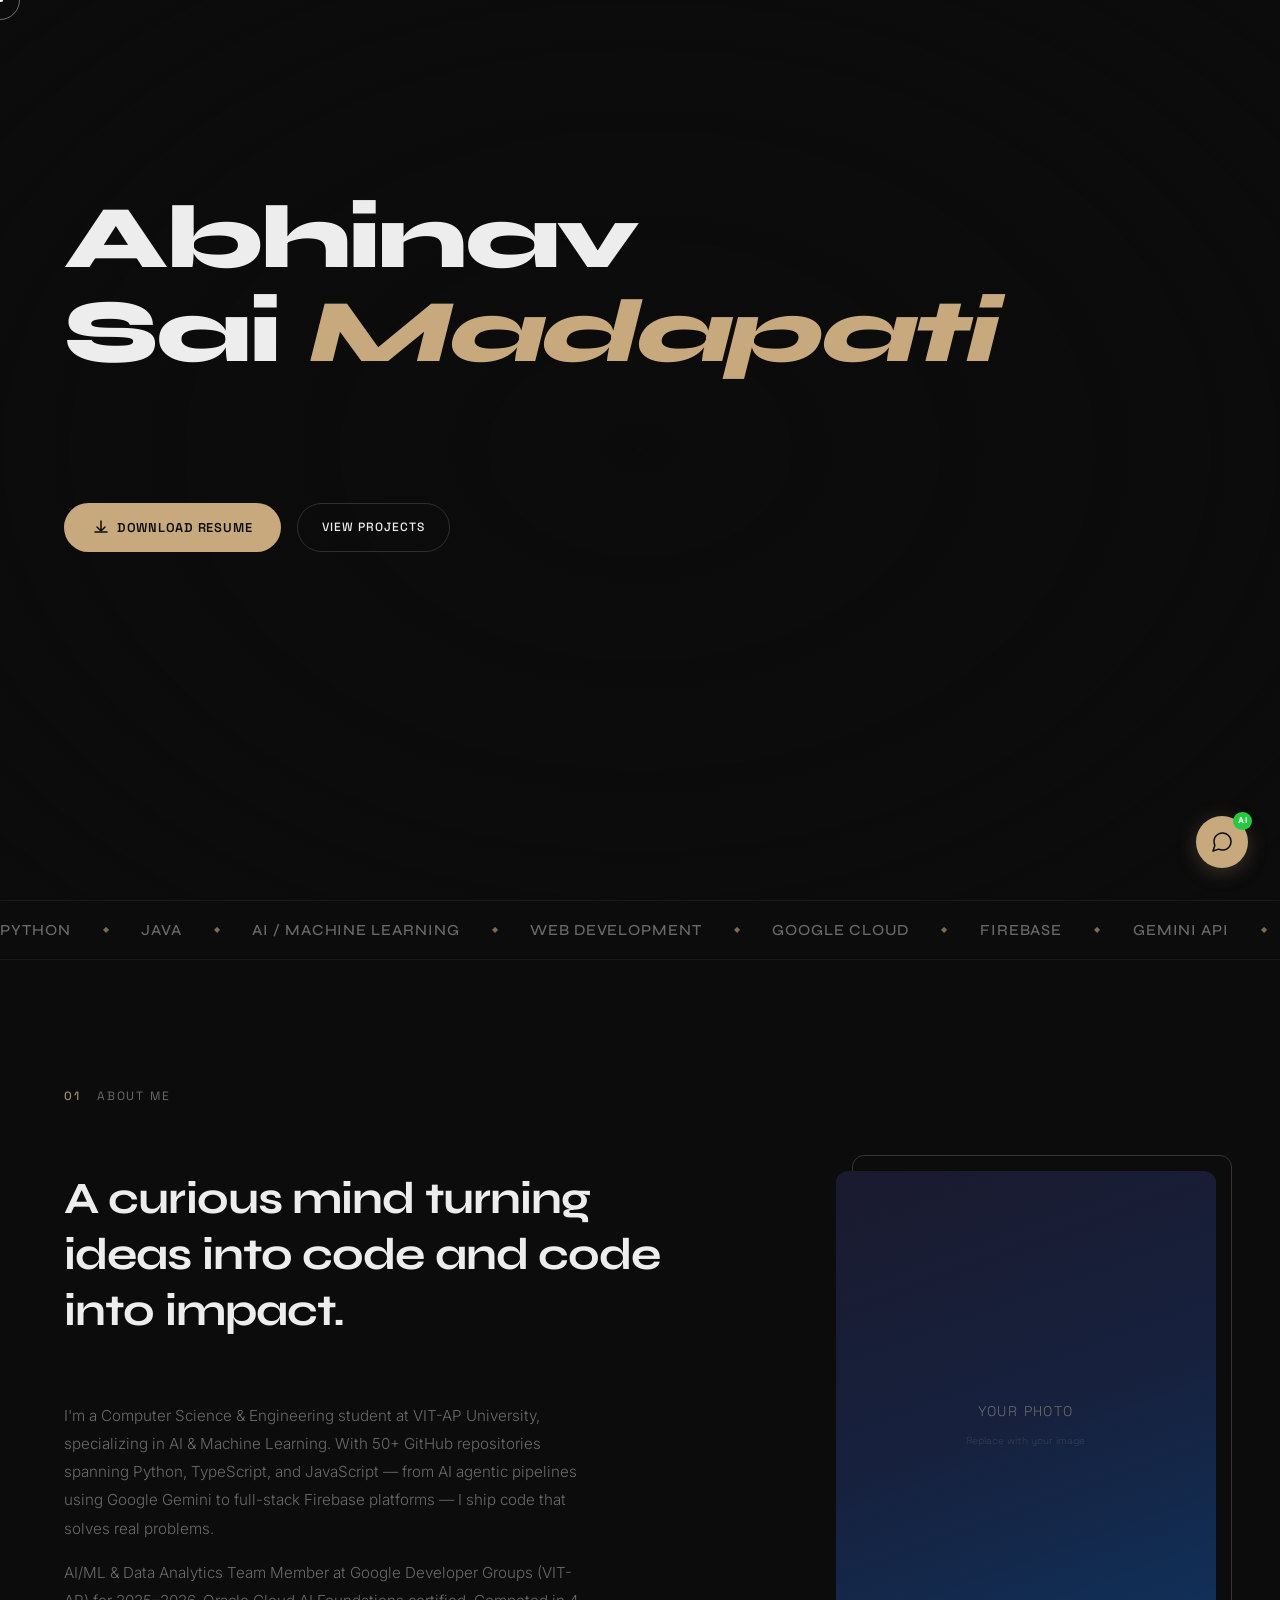
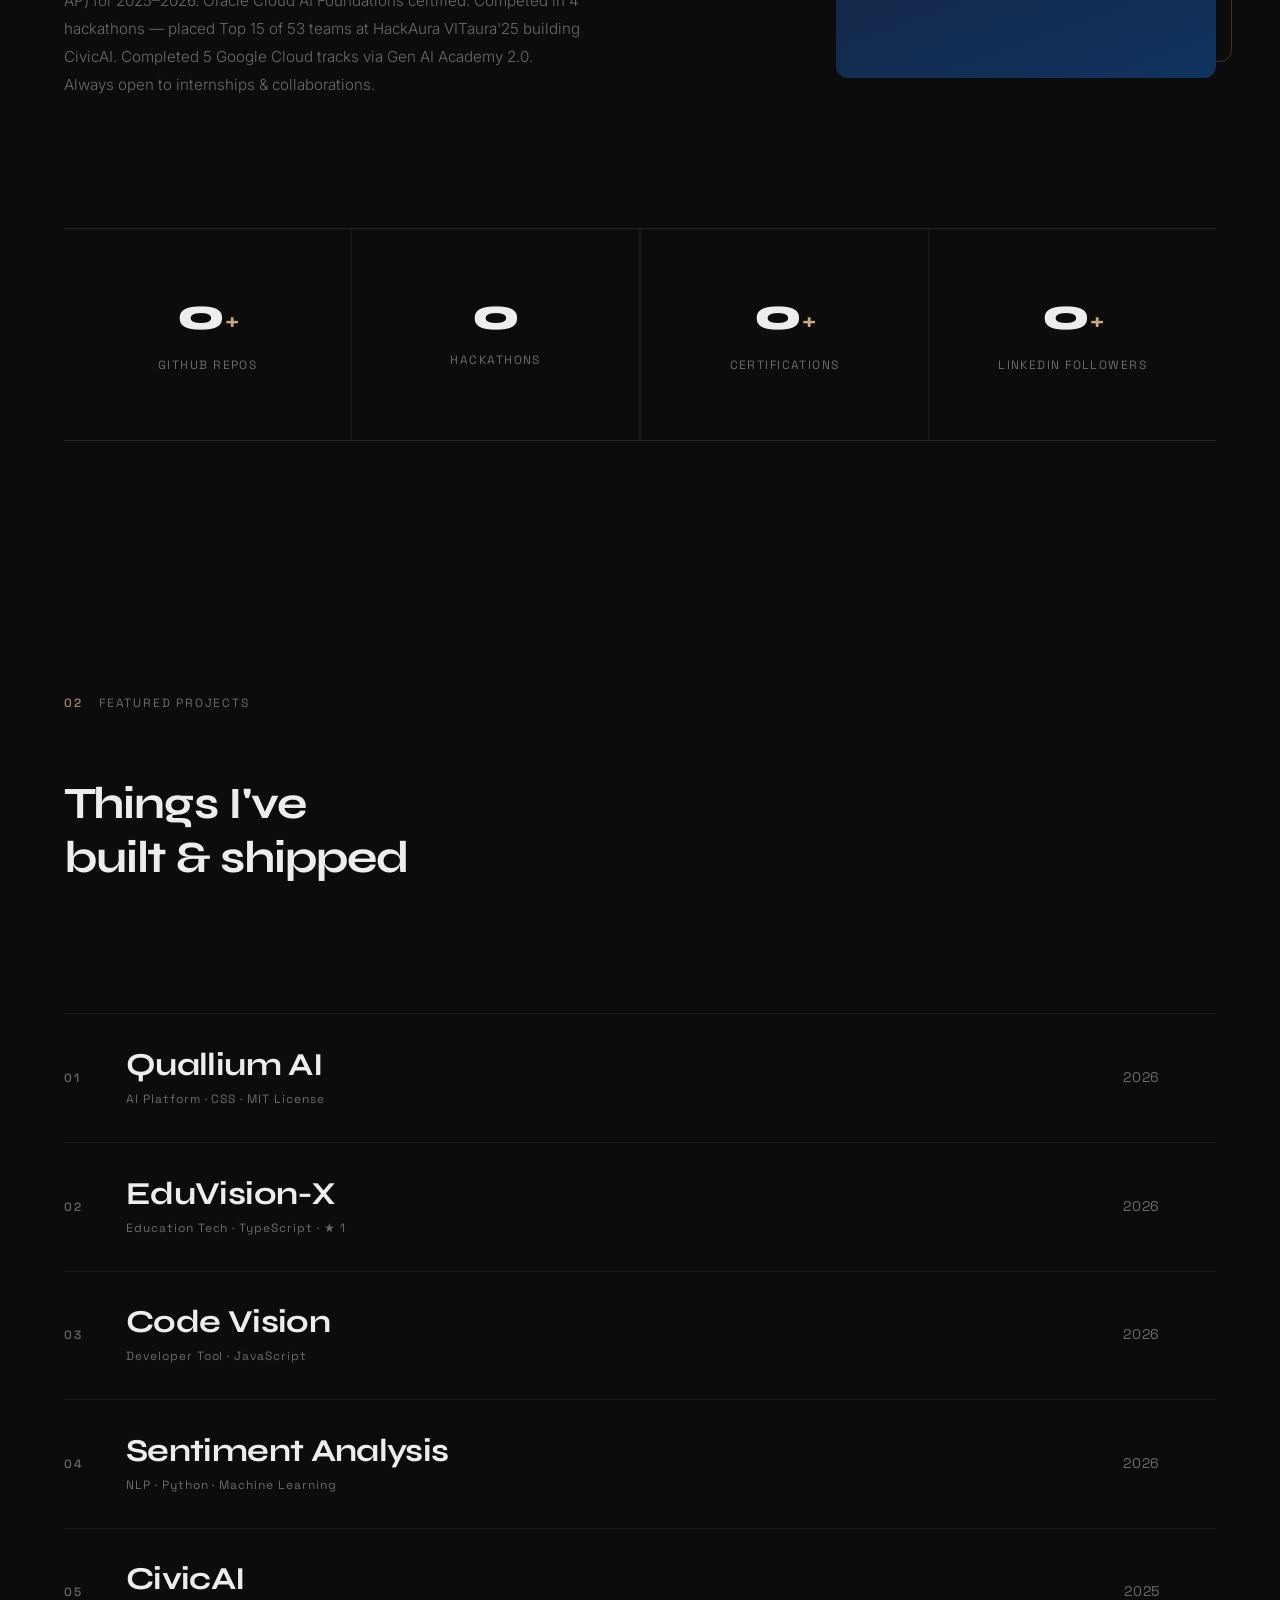
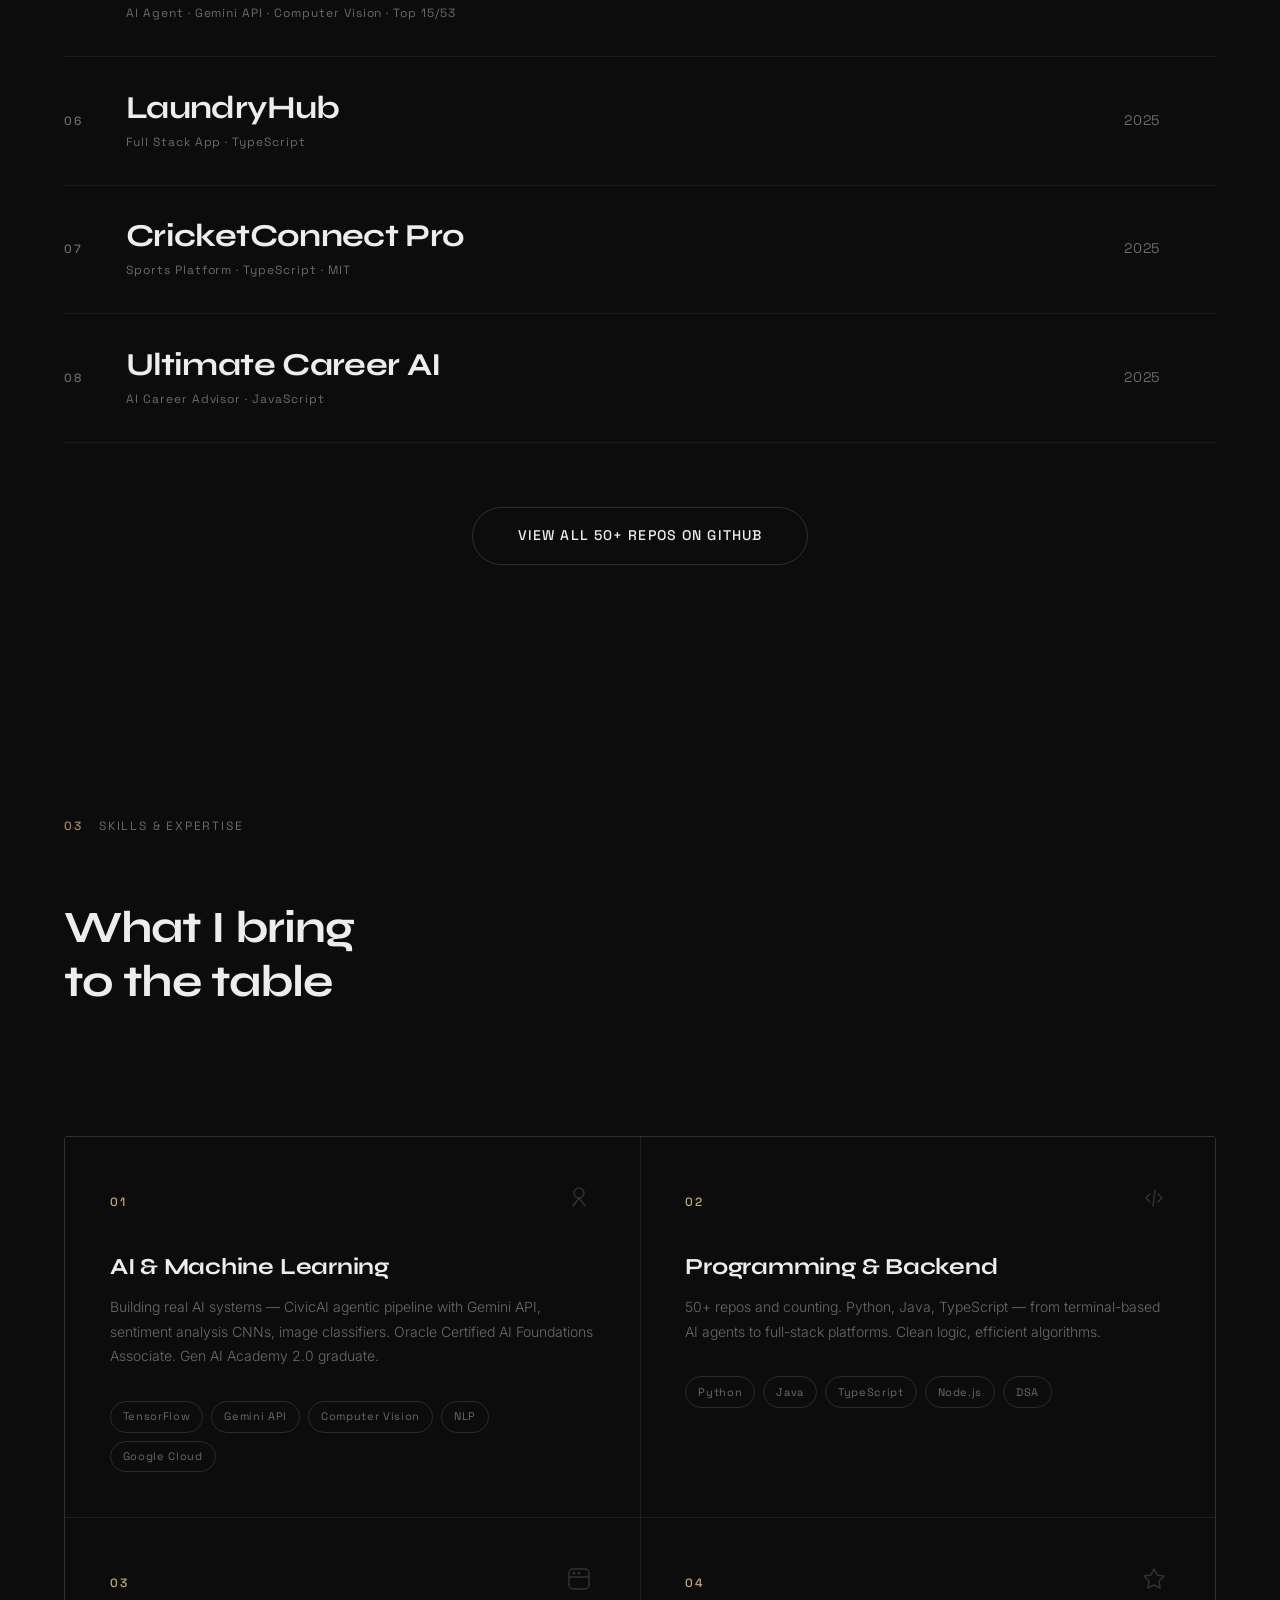
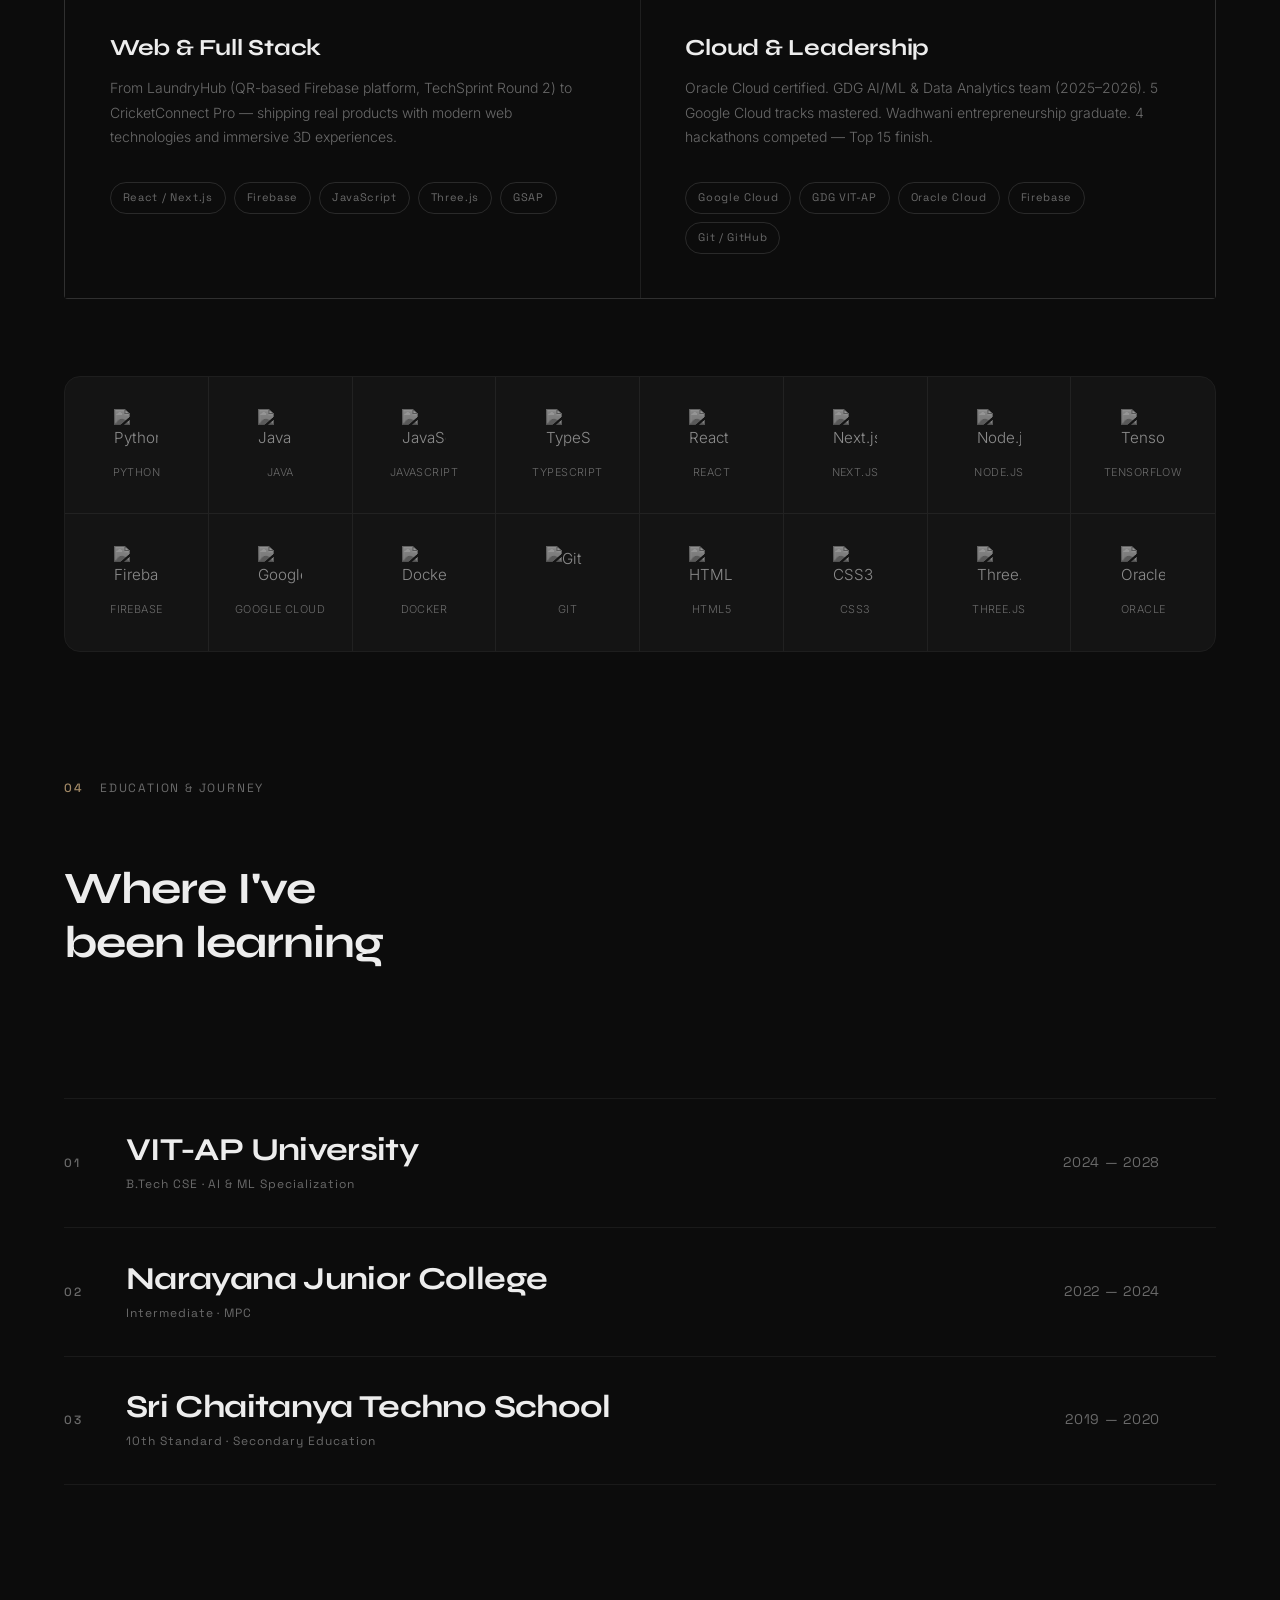
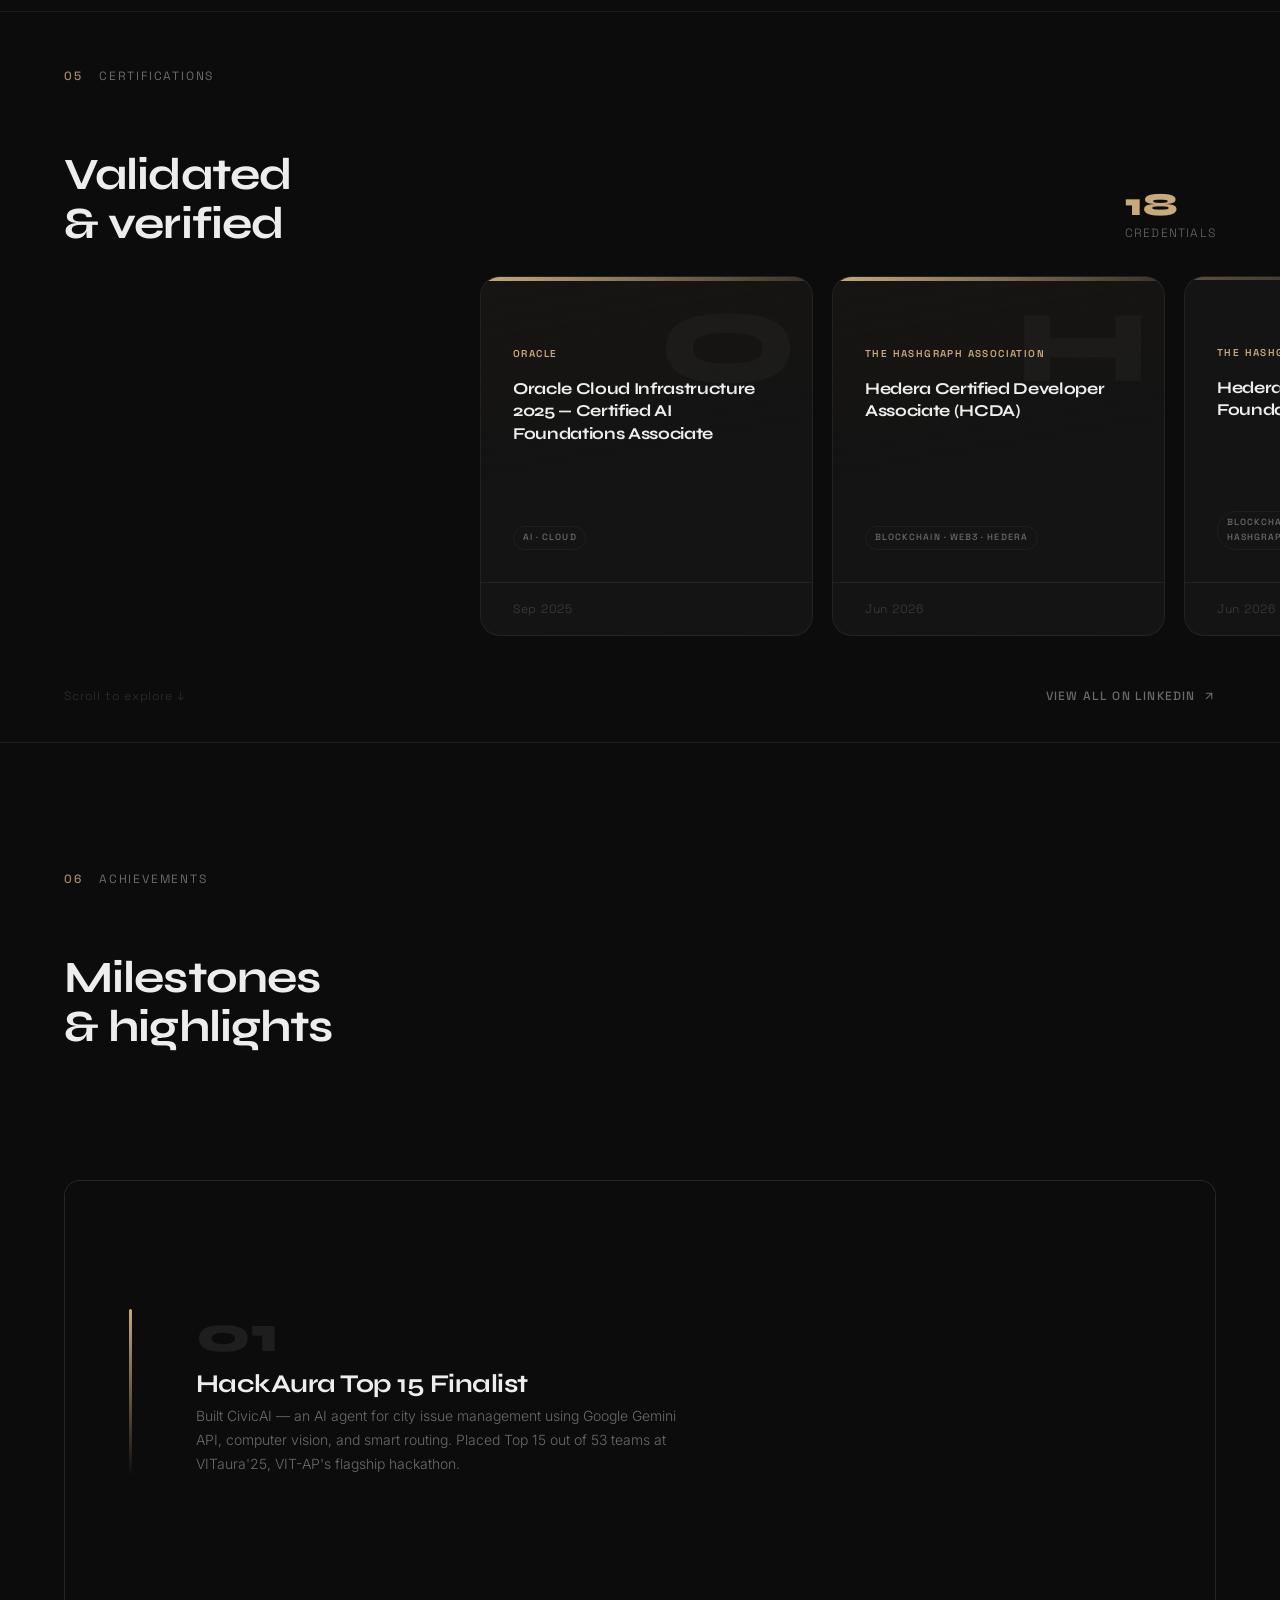
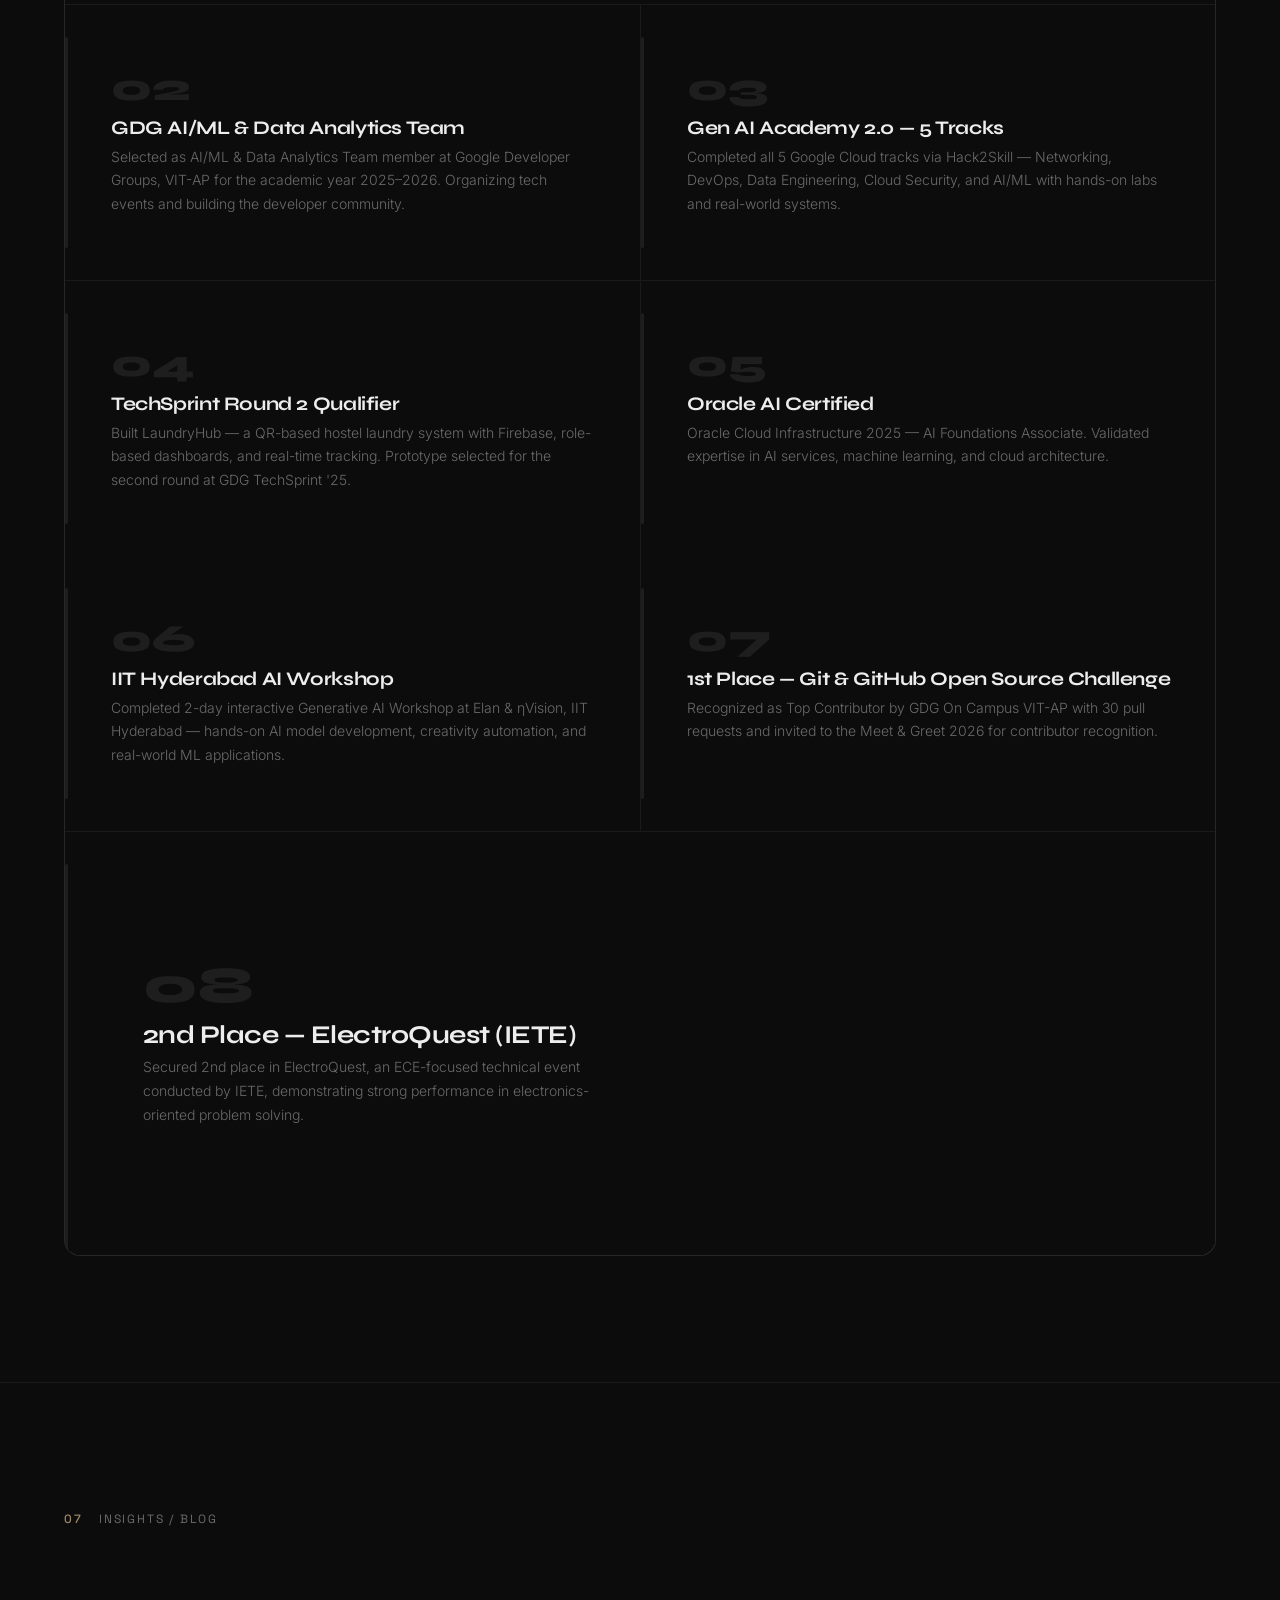
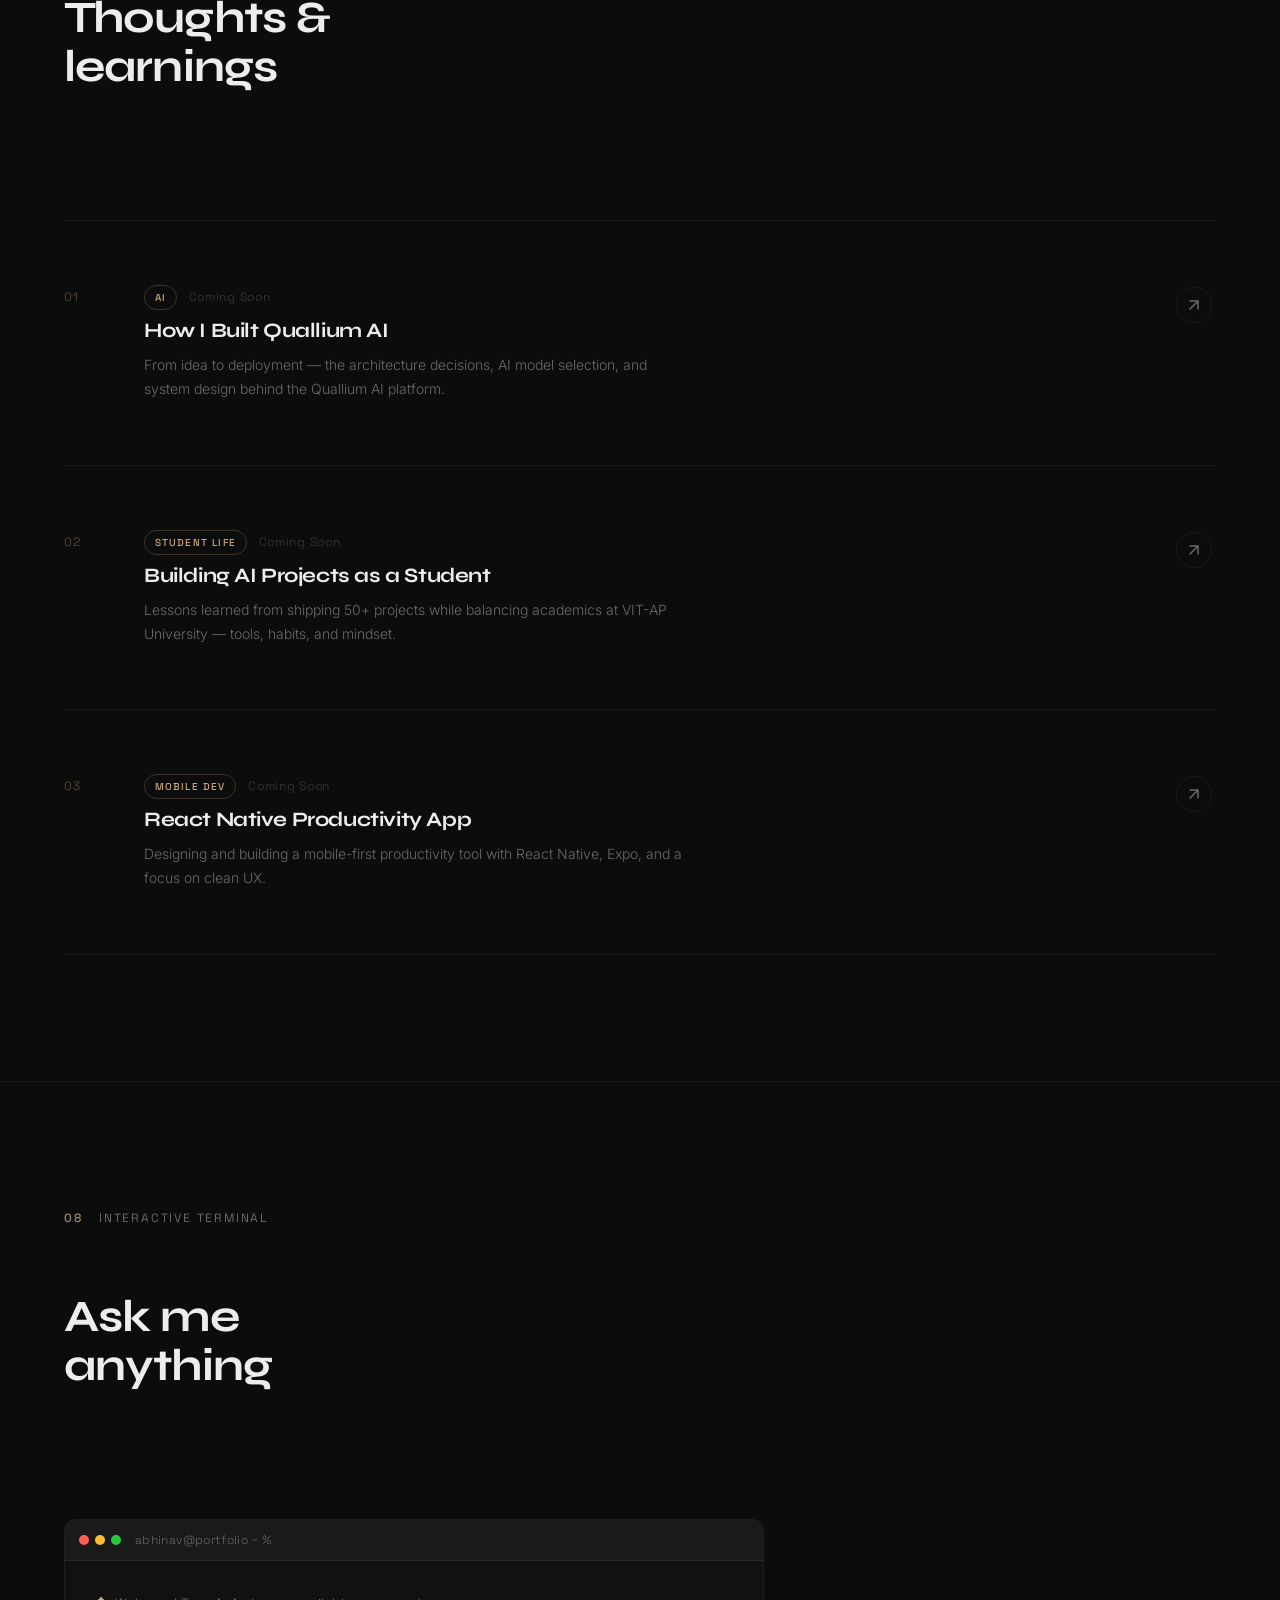
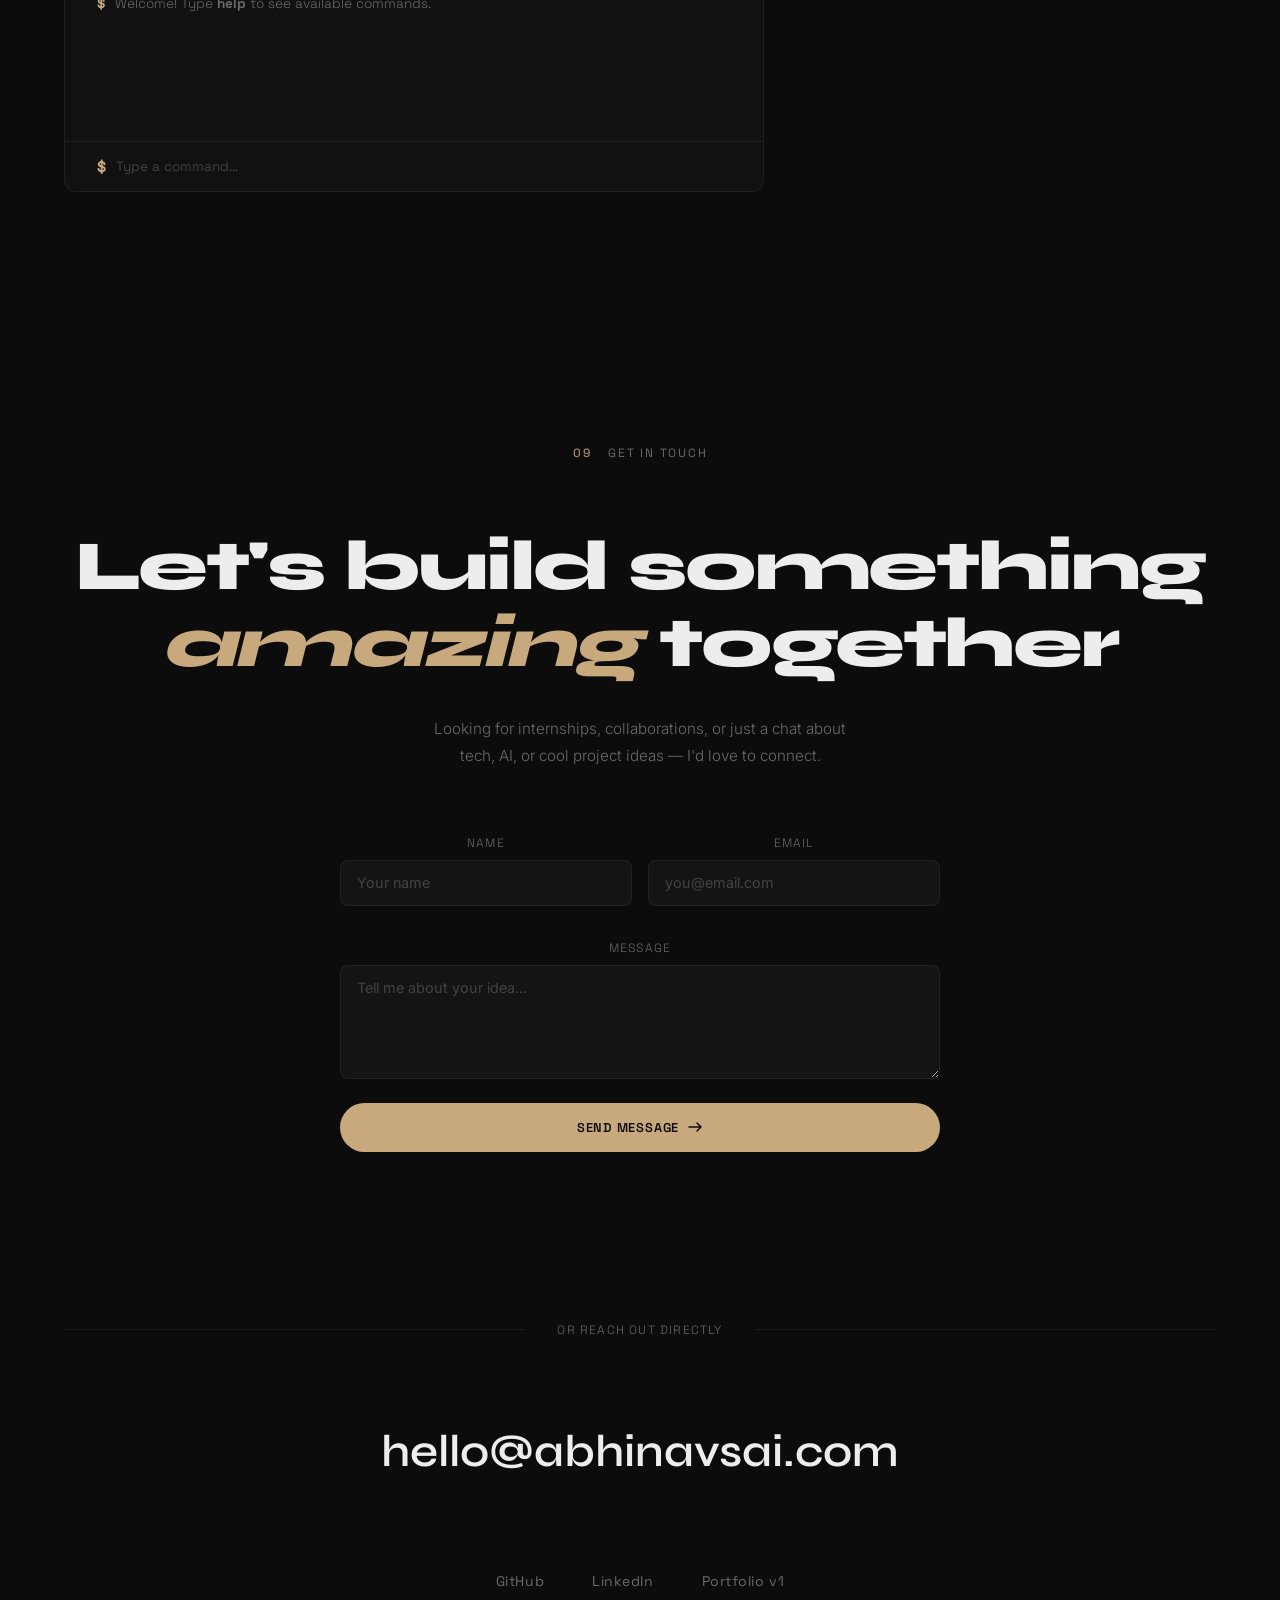
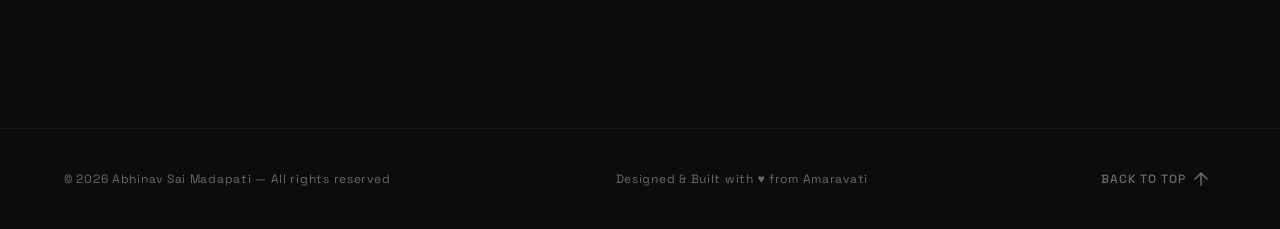
==== index.html @ be8b0d21 "refactor: sort certifications by professional tier (industry > big tech > university > simulation > " ====
<!DOCTYPE html>
<html lang="en">
<head>
  <meta charset="UTF-8">
  <meta name="viewport" content="width=device-width, initial-scale=1.0">
  <title>Abhinav Sai — B.Tech CSE | AI &amp; ML Developer</title>
  <meta name="description" content="Portfolio of Abhinav Sai Madapati — B.Tech CSE student at VIT-AP University, exploring AI/ML, software development, and creative problem-solving.">
  <meta name="theme-color" content="#0c0c0c">

  <!-- Open Graph -->
  <meta property="og:title" content="Abhinav Sai — B.Tech CSE | AI & ML Developer">
  <meta property="og:description" content="B.Tech CSE student building intelligent software solutions.">
  <meta property="og:type" content="website">

  <!-- Favicon (SVG inline) -->
  <link rel="icon" href="data:image/svg+xml,<svg xmlns=%22http://www.w3.org/2000/svg%22 viewBox=%220 0 100 100%22><rect fill=%22%230c0c0c%22 width=%22100%22 height=%22100%22 rx=%2220%22/><text x=%2250%22 y=%2268%22 font-family=%22sans-serif%22 font-size=%2240%22 font-weight=%22700%22 fill=%22%23C8A97E%22 text-anchor=%22middle%22>AS</text></svg>">

  <!-- Fonts -->
  <link rel="preconnect" href="https://fonts.googleapis.com">
  <link rel="preconnect" href="https://fonts.gstatic.com" crossorigin>
  <link href="https://fonts.googleapis.com/css2?family=Syne:wght@400;500;600;700;800&family=Inter:wght@300;400;500&family=Space+Grotesk:wght@400;500&display=swap" rel="stylesheet">

  <!-- Styles -->
  <link rel="stylesheet" href="css/style.css">
</head>
<body>

  <!-- ==================== PRELOADER ==================== -->
  <div class="preloader" id="preloader">
    <div class="preloader__content">
      <div class="preloader__counter">
        <span class="preloader__number" id="preloader-number">0</span>
        <span class="preloader__percent">%</span>
      </div>
      <div class="preloader__bar">
        <div class="preloader__bar-fill" id="preloader-bar"></div>
      </div>
      <span class="preloader__tagline">Loading Experience</span>
    </div>
  </div>

  <!-- ==================== CUSTOM CURSOR ==================== -->
  <div class="cursor" id="cursor">
    <div class="cursor__circle"></div>
    <span class="cursor__label"></span>
  </div>
  <div class="cursor-dot" id="cursor-dot"></div>

  <!-- ==================== NAVIGATION ==================== -->
  <header class="nav" id="nav">
    <div class="nav__inner">
      <a href="#hero" class="nav__logo" data-magnetic>
        <span>AS</span>
      </a>
      <nav class="nav__links" aria-label="Main navigation">
        <a href="#about" class="nav__link" data-magnetic>About</a>
        <a href="#work" class="nav__link" data-magnetic>Projects</a>
        <a href="#services" class="nav__link" data-magnetic>Skills</a>
        <a href="#education" class="nav__link" data-magnetic>Journey</a>
        <a href="#contact" class="nav__link nav__link--cta" data-magnetic>Let's Connect</a>
      </nav>
      <button class="nav__hamburger" id="nav-hamburger" aria-label="Toggle navigation menu" data-magnetic>
        <div class="nav__hamburger-lines">
          <span></span>
          <span></span>
        </div>
      </button>
    </div>
  </header>

  <!-- ==================== MOBILE MENU OVERLAY ==================== -->
  <div class="menu-overlay" id="menu-overlay">
    <nav class="menu-overlay__nav" aria-label="Mobile navigation">
      <a href="#about" class="menu-overlay__link" data-index="01">
        <span>About</span>
        <svg class="menu-overlay__link-arrow" width="22" height="22" viewBox="0 0 24 24" fill="none"><path d="M7 17L17 7M17 7H7M17 7V17" stroke="currentColor" stroke-width="1.5" stroke-linecap="round" stroke-linejoin="round"/></svg>
      </a>
      <a href="#work" class="menu-overlay__link" data-index="02">
        <span>Projects</span>
        <svg class="menu-overlay__link-arrow" width="22" height="22" viewBox="0 0 24 24" fill="none"><path d="M7 17L17 7M17 7H7M17 7V17" stroke="currentColor" stroke-width="1.5" stroke-linecap="round" stroke-linejoin="round"/></svg>
      </a>
      <a href="#services" class="menu-overlay__link" data-index="03">
        <span>Skills</span>
        <svg class="menu-overlay__link-arrow" width="22" height="22" viewBox="0 0 24 24" fill="none"><path d="M7 17L17 7M17 7H7M17 7V17" stroke="currentColor" stroke-width="1.5" stroke-linecap="round" stroke-linejoin="round"/></svg>
      </a>
      <a href="#education" class="menu-overlay__link" data-index="04">
        <span>Journey</span>
        <svg class="menu-overlay__link-arrow" width="22" height="22" viewBox="0 0 24 24" fill="none"><path d="M7 17L17 7M17 7H7M17 7V17" stroke="currentColor" stroke-width="1.5" stroke-linecap="round" stroke-linejoin="round"/></svg>
      </a>
      <a href="#contact" class="menu-overlay__link" data-index="05">
        <span>Contact</span>
        <svg class="menu-overlay__link-arrow" width="22" height="22" viewBox="0 0 24 24" fill="none"><path d="M7 17L17 7M17 7H7M17 7V17" stroke="currentColor" stroke-width="1.5" stroke-linecap="round" stroke-linejoin="round"/></svg>
      </a>
    </nav>
    <div class="menu-overlay__footer">
      <div class="menu-overlay__footer-socials">
        <a href="https://github.com/abhinavsai2006" target="_blank" rel="noopener">GitHub</a>
        <a href="https://www.linkedin.com/in/madapatiabhinav-sai" target="_blank" rel="noopener">LinkedIn</a>
      </div>
      <span class="menu-overlay__footer-email">hello@abhinavsai.com</span>
    </div>
  </div>

  <!-- ==================== MAIN CONTENT ==================== -->
  <main>

    <!-- ======= HERO ======= -->
    <section class="hero" id="hero">
      <canvas class="hero__canvas" id="hero-canvas"></canvas>
      <div class="hero__content">
        <div class="hero__label">
          <span data-animation="fade-up">B.Tech CSE &middot; AI &amp; ML &middot; VIT-AP University</span>
        </div>
        <h1 class="hero__title">
          <div class="hero__title-line" data-animation="reveal">
            <span>Abhinav</span>
          </div>
          <div class="hero__title-line" data-animation="reveal">
            <span>Sai <em>Madapati</em></span>
          </div>
        </h1>
        <p class="hero__subtitle" data-animation="fade-up">
          A passionate AI/ML developer building modern, scalable, and impactful intelligent applications.
        </p>
        <div class="hero__actions" data-animation="fade-up">
          <a href="assets/Madapati Abhinav Sai — Resume.pdf" download="Madapati_Abhinav_Sai_Resume.pdf" class="btn btn--primary" data-magnetic>
            <svg width="16" height="16" viewBox="0 0 16 16" fill="none"><path d="M8 2v9M4 8l4 4 4-4" stroke="currentColor" stroke-width="1.5" stroke-linecap="round" stroke-linejoin="round"/><path d="M2 13h12" stroke="currentColor" stroke-width="1.5" stroke-linecap="round"/></svg>
            <span>Download Resume</span>
          </a>
          <a href="#work" class="btn btn--outline btn--sm" data-magnetic>
            <span>View Projects</span>
          </a>
        </div>
      </div>
      <div class="hero__footer">
        <div class="hero__meta" data-animation="fade-up">
          <span class="hero__meta-label">Location</span>
          <span>Amaravati, Andhra Pradesh</span>
        </div>
        <div class="hero__scroll" data-animation="fade-up">
          <div class="hero__scroll-line"></div>
          <span>Scroll to explore</span>
        </div>
        <div class="hero__meta hero__meta--right" data-animation="fade-up">
          <span class="hero__meta-label">Status</span>
          <span><i class="status-dot"></i>Open for internships &amp; collabs</span>
        </div>
      </div>
    </section>

    <!-- ======= MARQUEE ======= -->
    <section class="marquee" aria-hidden="true">
      <div class="marquee__track">
        <div class="marquee__content">
          <span>Python</span>
          <span class="marquee__dot">&#9670;</span>
          <span>Java</span>
          <span class="marquee__dot">&#9670;</span>
          <span>AI / Machine Learning</span>
          <span class="marquee__dot">&#9670;</span>
          <span>Web Development</span>
          <span class="marquee__dot">&#9670;</span>
          <span>Google Cloud</span>
          <span class="marquee__dot">&#9670;</span>
          <span>Firebase</span>
          <span class="marquee__dot">&#9670;</span>
          <span>Gemini API</span>
          <span class="marquee__dot">&#9670;</span>
          <span>Data Analytics</span>
          <span class="marquee__dot">&#9670;</span>
          <span>Computer Vision</span>
          <span class="marquee__dot">&#9670;</span>
          <span>TensorFlow</span>
          <span class="marquee__dot">&#9670;</span>
          <span>Problem Solving</span>
          <span class="marquee__dot">&#9670;</span>
          <span>Oracle Cloud</span>
          <span class="marquee__dot">&#9670;</span>
          <span>React</span>
          <span class="marquee__dot">&#9670;</span>
          <span>TypeScript</span>
          <span class="marquee__dot">&#9670;</span>
          <span>HTML / CSS</span>
          <span class="marquee__dot">&#9670;</span>
          <span>JavaScript</span>
          <span class="marquee__dot">&#9670;</span>
        </div>
        <div class="marquee__content">
          <span>Python</span>
          <span class="marquee__dot">&#9670;</span>
          <span>Java</span>
          <span class="marquee__dot">&#9670;</span>
          <span>AI / Machine Learning</span>
          <span class="marquee__dot">&#9670;</span>
          <span>Web Development</span>
          <span class="marquee__dot">&#9670;</span>
          <span>Google Cloud</span>
          <span class="marquee__dot">&#9670;</span>
          <span>Firebase</span>
          <span class="marquee__dot">&#9670;</span>
          <span>Gemini API</span>
          <span class="marquee__dot">&#9670;</span>
          <span>Data Analytics</span>
          <span class="marquee__dot">&#9670;</span>
          <span>Computer Vision</span>
          <span class="marquee__dot">&#9670;</span>
          <span>TensorFlow</span>
          <span class="marquee__dot">&#9670;</span>
          <span>Problem Solving</span>
          <span class="marquee__dot">&#9670;</span>
          <span>Oracle Cloud</span>
          <span class="marquee__dot">&#9670;</span>
          <span>React</span>
          <span class="marquee__dot">&#9670;</span>
          <span>TypeScript</span>
          <span class="marquee__dot">&#9670;</span>
          <span>HTML / CSS</span>
          <span class="marquee__dot">&#9670;</span>
          <span>JavaScript</span>
          <span class="marquee__dot">&#9670;</span>
        </div>
      </div>
    </section>

    <!-- ======= ABOUT ======= -->
    <section class="about" id="about">
      <div class="container">
        <div class="section-header">
          <span class="section-index" data-animation="fade-up">01</span>
          <span class="section-label" data-animation="fade-up">About Me</span>
        </div>
        <div class="about__grid">
          <div class="about__col-text">
            <h2 class="about__headline" data-animation="fade-up">
              A curious mind turning ideas into code and code into impact.
            </h2>
            <div class="about__body" data-animation="fade-up">
              <p>
                I'm a Computer Science &amp; Engineering student at VIT-AP University, specializing in AI &amp; Machine Learning. With 50+ GitHub repositories spanning Python, TypeScript, and JavaScript — from AI agentic pipelines using Google Gemini to full-stack Firebase platforms — I ship code that solves real problems.
              </p>
              <p>
                AI/ML &amp; Data Analytics Team Member at Google Developer Groups (VIT-AP) for 2025–2026. Oracle Cloud AI Foundations certified. Competed in 4 hackathons — placed Top 15 of 53 teams at HackAura VITaura'25 building CivicAI. Completed 5 Google Cloud tracks via Gen AI Academy 2.0. Always open to internships &amp; collaborations.
              </p>
            </div>
          </div>
          <div class="about__col-image" data-animation="fade-up">
            <div class="about__portrait">
              <div class="about__portrait-inner">
                <!-- Replace with your actual image: <img src="assets/portrait.jpg" alt="Portrait"> -->
                <div class="about__portrait-placeholder">
                  <span>Your Photo</span>
                  <small>Replace with your image</small>
                </div>
              </div>
              <div class="about__portrait-accent"></div>
            </div>
          </div>
        </div>
        <div class="about__stats">
          <div class="stat" data-animation="fade-up">
            <div class="stat__value">
              <span class="stat__number" data-count="50">0</span><span class="stat__suffix">+</span>
            </div>
            <span class="stat__label">GitHub Repos</span>
          </div>
          <div class="stat" data-animation="fade-up">
            <div class="stat__value">
              <span class="stat__number" data-count="4">0</span>
            </div>
            <span class="stat__label">Hackathons</span>
          </div>
          <div class="stat" data-animation="fade-up">
            <div class="stat__value">
              <span class="stat__number" data-count="18">0</span><span class="stat__suffix">+</span>
            </div>
            <span class="stat__label">Certifications</span>
          </div>
          <div class="stat" data-animation="fade-up">
            <div class="stat__value">
              <span class="stat__number" data-count="834">0</span><span class="stat__suffix">+</span>
            </div>
            <span class="stat__label">LinkedIn Followers</span>
          </div>
        </div>
      </div>
    </section>

    <!-- ======= WORK / PROJECTS ======= -->
    <section class="work" id="work">
      <div class="container">
        <div class="section-header">
          <span class="section-index" data-animation="fade-up">02</span>
          <span class="section-label" data-animation="fade-up">Featured Projects</span>
        </div>
        <h2 class="work__headline" data-animation="fade-up">
          Things I've<br>built &amp; shipped
        </h2>
        <div class="work__list">
          <a href="https://github.com/abhinavsai2006/Quallium-Ai" target="_blank" rel="noopener" class="work__item" data-animation="fade-up" data-cursor-label="View">
            <span class="work__item-index">01</span>
            <div class="work__item-details">
              <h3 class="work__item-title">Quallium AI</h3>
              <span class="work__item-tags">AI Platform &middot; CSS &middot; MIT License</span>
            </div>
            <span class="work__item-year">2026</span>
            <div class="work__item-arrow">
              <svg width="24" height="24" viewBox="0 0 24 24" fill="none"><path d="M7 17L17 7M17 7H7M17 7V17" stroke="currentColor" stroke-width="1.5" stroke-linecap="round" stroke-linejoin="round"/></svg>
            </div>
          </a>
          <a href="https://github.com/abhinavsai2006/EduVision-X" target="_blank" rel="noopener" class="work__item" data-animation="fade-up" data-cursor-label="View">
            <span class="work__item-index">02</span>
            <div class="work__item-details">
              <h3 class="work__item-title">EduVision-X</h3>
              <span class="work__item-tags">Education Tech &middot; TypeScript &middot; &#9733; 1</span>
            </div>
            <span class="work__item-year">2026</span>
            <div class="work__item-arrow">
              <svg width="24" height="24" viewBox="0 0 24 24" fill="none"><path d="M7 17L17 7M17 7H7M17 7V17" stroke="currentColor" stroke-width="1.5" stroke-linecap="round" stroke-linejoin="round"/></svg>
            </div>
          </a>
          <a href="https://github.com/abhinavsai2006/Code-vision" target="_blank" rel="noopener" class="work__item" data-animation="fade-up" data-cursor-label="View">
            <span class="work__item-index">03</span>
            <div class="work__item-details">
              <h3 class="work__item-title">Code Vision</h3>
              <span class="work__item-tags">Developer Tool &middot; JavaScript</span>
            </div>
            <span class="work__item-year">2026</span>
            <div class="work__item-arrow">
              <svg width="24" height="24" viewBox="0 0 24 24" fill="none"><path d="M7 17L17 7M17 7H7M17 7V17" stroke="currentColor" stroke-width="1.5" stroke-linecap="round" stroke-linejoin="round"/></svg>
            </div>
          </a>
          <a href="https://github.com/abhinavsai2006/Sentiment-Analysis" target="_blank" rel="noopener" class="work__item" data-animation="fade-up" data-cursor-label="View">
            <span class="work__item-index">04</span>
            <div class="work__item-details">
              <h3 class="work__item-title">Sentiment Analysis</h3>
              <span class="work__item-tags">NLP &middot; Python &middot; Machine Learning</span>
            </div>
            <span class="work__item-year">2026</span>
            <div class="work__item-arrow">
              <svg width="24" height="24" viewBox="0 0 24 24" fill="none"><path d="M7 17L17 7M17 7H7M17 7V17" stroke="currentColor" stroke-width="1.5" stroke-linecap="round" stroke-linejoin="round"/></svg>
            </div>
          </a>
          <a href="https://github.com/abhinavsai2006" target="_blank" rel="noopener" class="work__item" data-animation="fade-up" data-cursor-label="View">
            <span class="work__item-index">05</span>
            <div class="work__item-details">
              <h3 class="work__item-title">CivicAI</h3>
              <span class="work__item-tags">AI Agent &middot; Gemini API &middot; Computer Vision &middot; Top 15/53</span>
            </div>
            <span class="work__item-year">2025</span>
            <div class="work__item-arrow">
              <svg width="24" height="24" viewBox="0 0 24 24" fill="none"><path d="M7 17L17 7M17 7H7M17 7V17" stroke="currentColor" stroke-width="1.5" stroke-linecap="round" stroke-linejoin="round"/></svg>
            </div>
          </a>
          <a href="https://github.com/abhinavsai2006/LaundryHub" target="_blank" rel="noopener" class="work__item" data-animation="fade-up" data-cursor-label="View">
            <span class="work__item-index">06</span>
            <div class="work__item-details">
              <h3 class="work__item-title">LaundryHub</h3>
              <span class="work__item-tags">Full Stack App &middot; TypeScript</span>
            </div>
            <span class="work__item-year">2025</span>
            <div class="work__item-arrow">
              <svg width="24" height="24" viewBox="0 0 24 24" fill="none"><path d="M7 17L17 7M17 7H7M17 7V17" stroke="currentColor" stroke-width="1.5" stroke-linecap="round" stroke-linejoin="round"/></svg>
            </div>
          </a>
          <a href="https://github.com/abhinavsai2006/CricketConnect-Pro" target="_blank" rel="noopener" class="work__item" data-animation="fade-up" data-cursor-label="View">
            <span class="work__item-index">07</span>
            <div class="work__item-details">
              <h3 class="work__item-title">CricketConnect Pro</h3>
              <span class="work__item-tags">Sports Platform &middot; TypeScript &middot; MIT</span>
            </div>
            <span class="work__item-year">2025</span>
            <div class="work__item-arrow">
              <svg width="24" height="24" viewBox="0 0 24 24" fill="none"><path d="M7 17L17 7M17 7H7M17 7V17" stroke="currentColor" stroke-width="1.5" stroke-linecap="round" stroke-linejoin="round"/></svg>
            </div>
          </a>
          <a href="https://github.com/abhinavsai2006/ultimate-career-ai" target="_blank" rel="noopener" class="work__item" data-animation="fade-up" data-cursor-label="View">
            <span class="work__item-index">08</span>
            <div class="work__item-details">
              <h3 class="work__item-title">Ultimate Career AI</h3>
              <span class="work__item-tags">AI Career Advisor &middot; JavaScript</span>
            </div>
            <span class="work__item-year">2025</span>
            <div class="work__item-arrow">
              <svg width="24" height="24" viewBox="0 0 24 24" fill="none"><path d="M7 17L17 7M17 7H7M17 7V17" stroke="currentColor" stroke-width="1.5" stroke-linecap="round" stroke-linejoin="round"/></svg>
            </div>
          </a>
        </div>
        <div class="work__cta" data-animation="fade-up">
          <a href="https://github.com/abhinavsai2006" target="_blank" rel="noopener" class="btn btn--outline" data-magnetic>
            <span>View all 50+ repos on GitHub</span>
          </a>
        </div>
      </div>
    </section>

    <!-- ======= SKILLS ======= -->
    <section class="services" id="services">
      <div class="container">
        <div class="section-header">
          <span class="section-index" data-animation="fade-up">03</span>
          <span class="section-label" data-animation="fade-up">Skills &amp; Expertise</span>
        </div>
        <h2 class="services__headline" data-animation="fade-up">
          What I bring<br>to the table
        </h2>
        <div class="services__grid">
          <div class="service-card">
            <div class="service-card__header">
              <span class="service-card__index">01</span>
              <div class="service-card__icon">
                <svg width="32" height="32" viewBox="0 0 32 32" fill="none"><path d="M10 24l6-8 6 8" stroke="currentColor" stroke-width="1.5" stroke-linecap="round" stroke-linejoin="round"/><circle cx="16" cy="11" r="5" stroke="currentColor" stroke-width="1.5"/></svg>
              </div>
            </div>
            <h3 class="service-card__title">AI &amp; Machine Learning</h3>
            <p class="service-card__desc">Building real AI systems — CivicAI agentic pipeline with Gemini API, sentiment analysis CNNs, image classifiers. Oracle Certified AI Foundations Associate. Gen AI Academy 2.0 graduate.</p>
            <div class="service-card__tags">
              <span>TensorFlow</span>
              <span>Gemini API</span>
              <span>Computer Vision</span>
              <span>NLP</span>
              <span>Google Cloud</span>
            </div>
          </div>
          <div class="service-card">
            <div class="service-card__header">
              <span class="service-card__index">02</span>
              <div class="service-card__icon">
                <svg width="32" height="32" viewBox="0 0 32 32" fill="none"><path d="M12 20l-4-4 4-4M20 12l4 4-4 4" stroke="currentColor" stroke-width="1.5" stroke-linecap="round" stroke-linejoin="round"/><path d="M17 8l-2 16" stroke="currentColor" stroke-width="1.5" stroke-linecap="round"/></svg>
              </div>
            </div>
            <h3 class="service-card__title">Programming &amp; Backend</h3>
            <p class="service-card__desc">50+ repos and counting. Python, Java, TypeScript — from terminal-based AI agents to full-stack platforms. Clean logic, efficient algorithms.</p>
            <div class="service-card__tags">
              <span>Python</span>
              <span>Java</span>
              <span>TypeScript</span>
              <span>Node.js</span>
              <span>DSA</span>
            </div>
          </div>
          <div class="service-card">
            <div class="service-card__header">
              <span class="service-card__index">03</span>
              <div class="service-card__icon">
                <svg width="32" height="32" viewBox="0 0 32 32" fill="none"><rect x="6" y="6" width="20" height="20" rx="4" stroke="currentColor" stroke-width="1.5"/><path d="M6 14h20" stroke="currentColor" stroke-width="1.5"/><circle cx="11" cy="10" r="1.5" fill="currentColor"/><circle cx="16" cy="10" r="1.5" fill="currentColor"/></svg>
              </div>
            </div>
            <h3 class="service-card__title">Web &amp; Full Stack</h3>
            <p class="service-card__desc">From LaundryHub (QR-based Firebase platform, TechSprint Round 2) to CricketConnect Pro — shipping real products with modern web technologies and immersive 3D experiences.</p>
            <div class="service-card__tags">
              <span>React / Next.js</span>
              <span>Firebase</span>
              <span>JavaScript</span>
              <span>Three.js</span>
              <span>GSAP</span>
            </div>
          </div>
          <div class="service-card">
            <div class="service-card__header">
              <span class="service-card__index">04</span>
              <div class="service-card__icon">
                <svg width="32" height="32" viewBox="0 0 32 32" fill="none"><path d="M16 6l3 6 7 1-5 5 1 7-6-3-6 3 1-7-5-5 7-1z" stroke="currentColor" stroke-width="1.5" stroke-linejoin="round"/></svg>
              </div>
            </div>
            <h3 class="service-card__title">Cloud &amp; Leadership</h3>
            <p class="service-card__desc">Oracle Cloud certified. GDG AI/ML &amp; Data Analytics team (2025–2026). 5 Google Cloud tracks mastered. Wadhwani entrepreneurship graduate. 4 hackathons competed — Top 15 finish.</p>
            <div class="service-card__tags">
              <span>Google Cloud</span>
              <span>GDG VIT-AP</span>
              <span>Oracle Cloud</span>
              <span>Firebase</span>
              <span>Git / GitHub</span>
            </div>
          </div>
        </div>

        <!-- Skills Icons Grid -->
        <div class="skills-icons" data-animation="fade-up">
          <div class="skills-icons__item">
            <img src="https://cdn.jsdelivr.net/gh/devicons/devicon@latest/icons/python/python-original.svg" alt="Python" loading="lazy">
            <span>Python</span>
          </div>
          <div class="skills-icons__item">
            <img src="https://cdn.jsdelivr.net/gh/devicons/devicon@latest/icons/java/java-original.svg" alt="Java" loading="lazy">
            <span>Java</span>
          </div>
          <div class="skills-icons__item">
            <img src="https://cdn.jsdelivr.net/gh/devicons/devicon@latest/icons/javascript/javascript-original.svg" alt="JavaScript" loading="lazy">
            <span>JavaScript</span>
          </div>
          <div class="skills-icons__item">
            <img src="https://cdn.jsdelivr.net/gh/devicons/devicon@latest/icons/typescript/typescript-original.svg" alt="TypeScript" loading="lazy">
            <span>TypeScript</span>
          </div>
          <div class="skills-icons__item">
            <img src="https://cdn.jsdelivr.net/gh/devicons/devicon@latest/icons/react/react-original.svg" alt="React" loading="lazy">
            <span>React</span>
          </div>
          <div class="skills-icons__item">
            <img src="https://cdn.jsdelivr.net/gh/devicons/devicon@latest/icons/nextjs/nextjs-original.svg" alt="Next.js" loading="lazy">
            <span>Next.js</span>
          </div>
          <div class="skills-icons__item">
            <img src="https://cdn.jsdelivr.net/gh/devicons/devicon@latest/icons/nodejs/nodejs-original.svg" alt="Node.js" loading="lazy">
            <span>Node.js</span>
          </div>
          <div class="skills-icons__item">
            <img src="https://cdn.jsdelivr.net/gh/devicons/devicon@latest/icons/tensorflow/tensorflow-original.svg" alt="TensorFlow" loading="lazy">
            <span>TensorFlow</span>
          </div>
          <div class="skills-icons__item">
            <img src="https://cdn.jsdelivr.net/gh/devicons/devicon@latest/icons/firebase/firebase-original.svg" alt="Firebase" loading="lazy">
            <span>Firebase</span>
          </div>
          <div class="skills-icons__item">
            <img src="https://cdn.jsdelivr.net/gh/devicons/devicon@latest/icons/googlecloud/googlecloud-original.svg" alt="Google Cloud" loading="lazy">
            <span>Google Cloud</span>
          </div>
          <div class="skills-icons__item">
            <img src="https://cdn.jsdelivr.net/gh/devicons/devicon@latest/icons/docker/docker-original.svg" alt="Docker" loading="lazy">
            <span>Docker</span>
          </div>
          <div class="skills-icons__item">
            <img src="https://cdn.jsdelivr.net/gh/devicons/devicon@latest/icons/git/git-original.svg" alt="Git" loading="lazy">
            <span>Git</span>
          </div>
          <div class="skills-icons__item">
            <img src="https://cdn.jsdelivr.net/gh/devicons/devicon@latest/icons/html5/html5-original.svg" alt="HTML5" loading="lazy">
            <span>HTML5</span>
          </div>
          <div class="skills-icons__item">
            <img src="https://cdn.jsdelivr.net/gh/devicons/devicon@latest/icons/css3/css3-original.svg" alt="CSS3" loading="lazy">
            <span>CSS3</span>
          </div>
          <div class="skills-icons__item">
            <img src="https://cdn.jsdelivr.net/gh/devicons/devicon@latest/icons/threejs/threejs-original.svg" alt="Three.js" loading="lazy">
            <span>Three.js</span>
          </div>
          <div class="skills-icons__item">
            <img src="https://cdn.jsdelivr.net/gh/devicons/devicon@latest/icons/oracle/oracle-original.svg" alt="Oracle Cloud" loading="lazy">
            <span>Oracle</span>
          </div>
        </div>

      </div>
    </section>
    <section class="work" id="education" style="padding-top: 0;">
      <div class="container">
        <div class="section-header">
          <span class="section-index" data-animation="fade-up">04</span>
          <span class="section-label" data-animation="fade-up">Education &amp; Journey</span>
        </div>
        <h2 class="work__headline" data-animation="fade-up">
          Where I've<br>been learning
        </h2>
        <div class="work__list">
          <div class="work__item" data-animation="fade-up">
            <span class="work__item-index">01</span>
            <div class="work__item-details">
              <h3 class="work__item-title">VIT-AP University</h3>
              <span class="work__item-tags">B.Tech CSE &middot; AI &amp; ML Specialization</span>
            </div>
            <span class="work__item-year">2024 — 2028</span>
            <div class="work__item-arrow">
              <svg width="24" height="24" viewBox="0 0 24 24" fill="none"><path d="M7 17L17 7M17 7H7M17 7V17" stroke="currentColor" stroke-width="1.5" stroke-linecap="round" stroke-linejoin="round"/></svg>
            </div>
          </div>
          <div class="work__item" data-animation="fade-up">
            <span class="work__item-index">02</span>
            <div class="work__item-details">
              <h3 class="work__item-title">Narayana Junior College</h3>
              <span class="work__item-tags">Intermediate &middot; MPC</span>
            </div>
            <span class="work__item-year">2022 — 2024</span>
            <div class="work__item-arrow">
              <svg width="24" height="24" viewBox="0 0 24 24" fill="none"><path d="M7 17L17 7M17 7H7M17 7V17" stroke="currentColor" stroke-width="1.5" stroke-linecap="round" stroke-linejoin="round"/></svg>
            </div>
          </div>
          <div class="work__item" data-animation="fade-up">
            <span class="work__item-index">03</span>
            <div class="work__item-details">
              <h3 class="work__item-title">Sri Chaitanya Techno School</h3>
              <span class="work__item-tags">10th Standard &middot; Secondary Education</span>
            </div>
            <span class="work__item-year">2019 — 2020</span>
            <div class="work__item-arrow">
              <svg width="24" height="24" viewBox="0 0 24 24" fill="none"><path d="M7 17L17 7M17 7H7M17 7V17" stroke="currentColor" stroke-width="1.5" stroke-linecap="round" stroke-linejoin="round"/></svg>
            </div>
          </div>
        </div>
      </div>
    </section>

    <!-- ======= CERTIFICATIONS ======= -->
    <section class="creds" id="certifications">
      <div class="container">
        <div class="section-header">
          <span class="section-index" data-animation="fade-up">05</span>
          <span class="section-label" data-animation="fade-up">Certifications</span>
        </div>
        <div class="creds__top-row" data-animation="fade-up">
          <h2 class="creds__headline">
            Validated<br>&amp; verified
          </h2>
          <p class="creds__count"><span class="creds__count-num">18</span> Credentials</p>
        </div>
      </div>

      <!-- Horizontal scroll gallery — breaks out of container -->
      <div class="creds__track" data-animation="fade-up">
        <div class="creds__scroll">
          <!-- ═══ TIER 1: Industry Vendor Certifications ═══ -->

          <a href="https://catalog-education.oracle.com/ords/certview/sharebadge?id=D8C5089FE4738285C2F9F12B7B5CE310F8EF26F22BE706A0BC558A6F0FDC3234" target="_blank" rel="noopener noreferrer" class="cred-card cred-card--featured">
            <div class="cred-card__accent"></div>
            <span class="cred-card__mono">O</span>
            <div class="cred-card__content">
              <span class="cred-card__org">Oracle</span>
              <h3 class="cred-card__title">Oracle Cloud Infrastructure 2025 &mdash; Certified AI Foundations Associate</h3>
              <span class="cred-card__tag">AI &middot; Cloud</span>
            </div>
            <div class="cred-card__foot">
              <span class="cred-card__date">Sep 2025</span>
              <span class="cred-card__link">Verify &nearr;</span>
            </div>
          </a>

          <a href="https://www.linkedin.com/in/madapati-abhinav-sai/details/certifications/" target="_blank" rel="noopener noreferrer" class="cred-card cred-card--featured">
            <div class="cred-card__accent"></div>
            <span class="cred-card__mono">H</span>
            <div class="cred-card__content">
              <span class="cred-card__org">The Hashgraph Association</span>
              <h3 class="cred-card__title">Hedera Certified Developer Associate (HCDA)</h3>
              <span class="cred-card__tag">Blockchain &middot; Web3 &middot; Hedera</span>
            </div>
            <div class="cred-card__foot">
              <span class="cred-card__date">Jun 2026</span>
              <span class="cred-card__link">Verify &nearr;</span>
            </div>
          </a>

          <a href="https://www.linkedin.com/in/madapati-abhinav-sai/details/certifications/" target="_blank" rel="noopener noreferrer" class="cred-card">
            <div class="cred-card__accent"></div>
            <span class="cred-card__mono">H</span>
            <div class="cred-card__content">
              <span class="cred-card__org">The Hashgraph Association</span>
              <h3 class="cred-card__title">Hedera Certified Foundation (HCF)</h3>
              <span class="cred-card__tag">Blockchain &middot; Distributed Ledger &middot; Hashgraph</span>
            </div>
            <div class="cred-card__foot">
              <span class="cred-card__date">Jun 2026</span>
              <span class="cred-card__link">Verify &nearr;</span>
            </div>
          </a>

          <!-- ═══ TIER 2: Big Tech (Microsoft & Google) ═══ -->

          <a href="https://www.linkedin.com/learning/certificates/" target="_blank" rel="noopener noreferrer" class="cred-card cred-card--featured">
            <div class="cred-card__accent"></div>
            <span class="cred-card__mono">M</span>
            <div class="cred-card__content">
              <span class="cred-card__org">Microsoft &amp; LinkedIn Learning</span>
              <h3 class="cred-card__title">Career Essentials in Generative AI</h3>
              <span class="cred-card__tag">GenAI &middot; Responsible AI &middot; Copilot</span>
            </div>
            <div class="cred-card__foot">
              <span class="cred-card__date">Jul 2026</span>
              <span class="cred-card__link">Verify &nearr;</span>
            </div>
          </a>

          <a href="https://www.linkedin.com/in/madapati-abhinav-sai/" target="_blank" rel="noopener noreferrer" class="cred-card">
            <div class="cred-card__accent"></div>
            <span class="cred-card__mono">G</span>
            <div class="cred-card__content">
              <span class="cred-card__org">Google Cloud &middot; Hack2Skill</span>
              <h3 class="cred-card__title">Gen AI Academy 2.0 &mdash; 5 Cloud Tracks</h3>
              <span class="cred-card__tag">Google Cloud &middot; AI/ML &middot; DevOps</span>
            </div>
            <div class="cred-card__foot">
              <span class="cred-card__date">Jan 2026</span>
              <span class="cred-card__link">Verify &nearr;</span>
            </div>
          </a>

          <a href="https://www.coursera.org/account/accomplishments/verify/752AZKHZUYEJ" target="_blank" rel="noopener noreferrer" class="cred-card">
            <div class="cred-card__accent"></div>
            <span class="cred-card__mono">G</span>
            <div class="cred-card__content">
              <span class="cred-card__org">Google</span>
              <h3 class="cred-card__title">Foundations of Project Management</h3>
              <span class="cred-card__tag">Management</span>
            </div>
            <div class="cred-card__foot">
              <span class="cred-card__date">Aug 2025</span>
              <span class="cred-card__link">Verify &nearr;</span>
            </div>
          </a>

          <!-- ═══ TIER 3: University / Academic ═══ -->

          <a href="https://www.coursera.org/account/accomplishments/verify/ULJNLL66445Z" target="_blank" rel="noopener noreferrer" class="cred-card">
            <div class="cred-card__accent"></div>
            <span class="cred-card__mono">P</span>
            <div class="cred-card__content">
              <span class="cred-card__org">University of Pennsylvania</span>
              <h3 class="cred-card__title">Introduction to Python Programming</h3>
              <span class="cred-card__tag">Python</span>
            </div>
            <div class="cred-card__foot">
              <span class="cred-card__date">Jan 2026</span>
              <span class="cred-card__link">Verify &nearr;</span>
            </div>
          </a>

          <a href="https://credsverse.com/credentials/04cb2d7c-8c45-4686-8751-56b1827dad90" target="_blank" rel="noopener noreferrer" class="cred-card">
            <div class="cred-card__accent"></div>
            <span class="cred-card__mono">G</span>
            <div class="cred-card__content">
              <span class="cred-card__org">Google Developers Group</span>
              <h3 class="cred-card__title">TechSprint</h3>
              <span class="cred-card__tag">Hackathon</span>
            </div>
            <div class="cred-card__foot">
              <span class="cred-card__date">Jan 2026</span>
              <span class="cred-card__link">Verify &nearr;</span>
            </div>
          </a>

          <a href="https://www.coursera.org/account/accomplishments/verify/752AZKHZUYEJ" target="_blank" rel="noopener noreferrer" class="cred-card">
            <div class="cred-card__accent"></div>
            <span class="cred-card__mono">G</span>
            <div class="cred-card__content">
              <span class="cred-card__org">Google</span>
              <h3 class="cred-card__title">Foundations of Project Management</h3>
              <span class="cred-card__tag">Management</span>
            </div>
            <div class="cred-card__foot">
              <span class="cred-card__date">Aug 2025</span>
              <span class="cred-card__link">Verify &nearr;</span>
            </div>
          </a>

          <a href="https://www.coursera.org/account/accomplishments/verify/VWU5SSNKXJ5A" target="_blank" rel="noopener noreferrer" class="cred-card">
            <div class="cred-card__accent"></div>
            <span class="cred-card__mono">J</span>
            <div class="cred-card__content">
              <span class="cred-card__org">Board Infinity</span>
              <h3 class="cred-card__title">Fundamentals of Java Programming</h3>
              <span class="cred-card__tag">Java</span>
            </div>
            <div class="cred-card__foot">
              <span class="cred-card__date">Aug 2025</span>
              <span class="cred-card__link">Verify &nearr;</span>
            </div>
          </a>

          <a href="https://forage-uploads-prod.s3.amazonaws.com/completion-certificates/9PBTqmSxAf6zZTseP/io9DzWKe3PTsiS6GG_9PBTqmSxAf6zZTseP_jbSxScY2PuRvTLye4_1752737253245_completion_certificate.pdf" target="_blank" rel="noopener noreferrer" class="cred-card">
            <div class="cred-card__accent"></div>
            <span class="cred-card__mono">D</span>
            <div class="cred-card__content">
              <span class="cred-card__org">Deloitte &middot; Forage</span>
              <h3 class="cred-card__title">Data Analytics Job Simulation</h3>
              <span class="cred-card__tag">Data Analytics</span>
            </div>
            <div class="cred-card__foot">
              <span class="cred-card__date">Jul 2025</span>
              <span class="cred-card__link">Verify &nearr;</span>
            </div>
          </a>

          <a href="https://matlabacademy.mathworks.com/progress/share/certificate.html?id=dc9d1b4e-4d0f-421a-9b4e-45918be8e320&" target="_blank" rel="noopener noreferrer" class="cred-card">
            <div class="cred-card__accent"></div>
            <span class="cred-card__mono">M</span>
            <div class="cred-card__content">
              <span class="cred-card__org">MathWorks</span>
              <h3 class="cred-card__title">Matlab Onramp</h3>
              <span class="cred-card__tag">MATLAB</span>
            </div>
            <div class="cred-card__foot">
              <span class="cred-card__date">May 2025</span>
              <span class="cred-card__link">Verify &nearr;</span>
            </div>
          </a>

          <a href="https://www.udemy.com/certificate/UC-64c6623b-1d52-4ec6-b4cd-f2dd0e0dac4e/" target="_blank" rel="noopener noreferrer" class="cred-card">
            <div class="cred-card__accent"></div>
            <span class="cred-card__mono">C</span>
            <div class="cred-card__content">
              <span class="cred-card__org">Udemy</span>
              <h3 class="cred-card__title">C Programming For Absolute Beginners</h3>
              <span class="cred-card__tag">C</span>
            </div>
            <div class="cred-card__foot">
              <span class="cred-card__date">Apr 2025</span>
              <span class="cred-card__link">Verify &nearr;</span>
            </div>
          </a>

          <a href="https://www.linkedin.com/in/madapati-abhinav-sai/" target="_blank" rel="noopener noreferrer" class="cred-card">
            <div class="cred-card__accent"></div>
            <span class="cred-card__mono">G</span>
            <div class="cred-card__content">
              <span class="cred-card__org">Google Cloud &middot; Hack2Skill</span>
              <h3 class="cred-card__title">Gen AI Academy 2.0 &mdash; 5 Cloud Tracks</h3>
              <span class="cred-card__tag">Google Cloud &middot; AI/ML &middot; DevOps</span>
            </div>
            <div class="cred-card__foot">
              <span class="cred-card__date">Jan 2026</span>
              <span class="cred-card__link">Verify &nearr;</span>
            </div>
          </a>

          <a href="https://www.linkedin.com/in/madapati-abhinav-sai/" target="_blank" rel="noopener noreferrer" class="cred-card">
            <div class="cred-card__accent"></div>
            <span class="cred-card__mono">W</span>
            <div class="cred-card__content">
              <span class="cred-card__org">Wadhwani Foundation</span>
              <h3 class="cred-card__title">Ignite India &mdash; Entrepreneurship Program</h3>
              <span class="cred-card__tag">Entrepreneurship &middot; Leadership</span>
            </div>
            <div class="cred-card__foot">
              <span class="cred-card__date">Nov 2025</span>
              <span class="cred-card__link">Verify &nearr;</span>
            </div>
          </a>

          <!-- NEW: Career Essentials in Generative AI -->
          <a href="https://www.linkedin.com/learning/certificates/" target="_blank" rel="noopener noreferrer" class="cred-card cred-card--featured">
            <div class="cred-card__accent"></div>
            <span class="cred-card__mono">M</span>
            <div class="cred-card__content">
              <span class="cred-card__org">Microsoft &amp; LinkedIn Learning</span>
              <h3 class="cred-card__title">Career Essentials in Generative AI</h3>
              <span class="cred-card__tag">GenAI &middot; Responsible AI &middot; Copilot</span>
            </div>
            <div class="cred-card__foot">
              <span class="cred-card__date">Jul 2026</span>
              <span class="cred-card__link">Verify &nearr;</span>
            </div>
          </a>

          <!-- NEW: Hedera Certified Developer Associate -->
          <a href="https://www.linkedin.com/in/madapati-abhinav-sai/details/certifications/" target="_blank" rel="noopener noreferrer" class="cred-card">
            <div class="cred-card__accent"></div>
            <span class="cred-card__mono">H</span>
            <div class="cred-card__content">
              <span class="cred-card__org">The Hashgraph Association</span>
              <h3 class="cred-card__title">Hedera Certified Developer Associate (HCDA)</h3>
              <span class="cred-card__tag">Blockchain &middot; Web3 &middot; Hedera</span>
            </div>
            <div class="cred-card__foot">
              <span class="cred-card__date">Jun 2026</span>
              <span class="cred-card__link">Verify &nearr;</span>
            </div>
          </a>

          <!-- NEW: Hedera Certified Foundation -->
          <a href="https://www.linkedin.com/in/madapati-abhinav-sai/details/certifications/" target="_blank" rel="noopener noreferrer" class="cred-card">
            <div class="cred-card__accent"></div>
            <span class="cred-card__mono">H</span>
            <div class="cred-card__content">
              <span class="cred-card__org">The Hashgraph Association</span>
              <h3 class="cred-card__title">Hedera Certified Foundation (HCF)</h3>
              <span class="cred-card__tag">Blockchain &middot; Distributed Ledger &middot; Hashgraph</span>
            </div>
            <div class="cred-card__foot">
              <span class="cred-card__date">Jun 2026</span>
              <span class="cred-card__link">Verify &nearr;</span>
            </div>
          </a>

          <!-- NEW: Ethics in the Age of Generative AI -->
          <a href="https://www.linkedin.com/in/madapati-abhinav-sai/details/certifications/" target="_blank" rel="noopener noreferrer" class="cred-card">
            <div class="cred-card__accent"></div>
            <span class="cred-card__mono">L</span>
            <div class="cred-card__content">
              <span class="cred-card__org">LinkedIn Learning</span>
              <h3 class="cred-card__title">Ethics in the Age of Generative AI</h3>
              <span class="cred-card__tag">AI Ethics &middot; Responsible AI</span>
            </div>
            <div class="cred-card__foot">
              <span class="cred-card__date">Jul 2026</span>
              <span class="cred-card__link">Verify &nearr;</span>
            </div>
          </a>

          <!-- NEW: What Is Generative AI? -->
          <a href="https://www.linkedin.com/in/madapati-abhinav-sai/details/certifications/" target="_blank" rel="noopener noreferrer" class="cred-card">
            <div class="cred-card__accent"></div>
            <span class="cred-card__mono">L</span>
            <div class="cred-card__content">
              <span class="cred-card__org">LinkedIn Learning</span>
              <h3 class="cred-card__title">What Is Generative AI?</h3>
              <span class="cred-card__tag">Generative AI &middot; AI Literacy</span>
            </div>
            <div class="cred-card__foot">
              <span class="cred-card__date">Jun 2026</span>
              <span class="cred-card__link">Verify &nearr;</span>
            </div>
          </a>

          <!-- NEW: Build with AI Bootcamp -->
          <a href="https://www.linkedin.com/in/madapati-abhinav-sai/details/certifications/" target="_blank" rel="noopener noreferrer" class="cred-card">
            <div class="cred-card__accent"></div>
            <span class="cred-card__mono">G</span>
            <div class="cred-card__content">
              <span class="cred-card__org">Google for Developers &middot; Hack2Skill</span>
              <h3 class="cred-card__title">Build with AI Bootcamp</h3>
              <span class="cred-card__tag">AI &middot; Prompt Engineering &middot; Google</span>
            </div>
            <div class="cred-card__foot">
              <span class="cred-card__date">Jun 2026</span>
              <span class="cred-card__link">Verify &nearr;</span>
            </div>
          </a>

          <!-- NEW: Learning Microsoft 365 Copilot -->
          <a href="https://www.linkedin.com/in/madapati-abhinav-sai/details/certifications/" target="_blank" rel="noopener noreferrer" class="cred-card">
            <div class="cred-card__accent"></div>
            <span class="cred-card__mono">M</span>
            <div class="cred-card__content">
              <span class="cred-card__org">LinkedIn Learning</span>
              <h3 class="cred-card__title">Learning Microsoft 365 Copilot for Work</h3>
              <span class="cred-card__tag">Microsoft Copilot &middot; AI for Business</span>
            </div>
            <div class="cred-card__foot">
              <span class="cred-card__date">Jun 2026</span>
              <span class="cred-card__link">Verify &nearr;</span>
            </div>
          </a>

        </div>
      </div>

      <div class="container">
        <div class="creds__footer" data-animation="fade-up">
          <span class="creds__drag-hint">Scroll to explore &darr;</span>
          <a href="https://www.linkedin.com/in/madapati-abhinav-sai/" target="_blank" rel="noopener noreferrer" class="creds__linkedin">
            View all on LinkedIn
            <svg width="14" height="14" viewBox="0 0 20 20" fill="none"><path d="M6 14L14 6M14 6H6M14 6V14" stroke="currentColor" stroke-width="1.5" stroke-linecap="round" stroke-linejoin="round"/></svg>
          </a>
        </div>
      </div>
    </section>

    <!-- ======= ACHIEVEMENTS ======= -->
    <section class="achievements" id="achievements">
      <div class="container">
        <div class="section-header">
          <span class="section-index" data-animation="fade-up">06</span>
          <span class="section-label" data-animation="fade-up">Achievements</span>
        </div>
        <h2 class="achievements__headline" data-animation="fade-up">
          Milestones<br>&amp; highlights
        </h2>
        <div class="achievements__bento">

          <div class="ach" data-animation="fade-up">
            <div class="ach__bar"></div>
            <div class="ach__body">
              <span class="ach__idx">01</span>
              <h3 class="ach__title">HackAura Top 15 Finalist</h3>
              <p class="ach__desc">Built CivicAI &mdash; an AI agent for city issue management using Google Gemini API, computer vision, and smart routing. Placed Top 15 out of 53 teams at VITaura'25, VIT-AP's flagship hackathon.</p>
            </div>
          </div>

          <div class="ach" data-animation="fade-up">
            <div class="ach__bar"></div>
            <div class="ach__body">
              <span class="ach__idx">02</span>
              <h3 class="ach__title">GDG AI/ML &amp; Data Analytics Team</h3>
              <p class="ach__desc">Selected as AI/ML &amp; Data Analytics Team member at Google Developer Groups, VIT-AP for the academic year 2025&ndash;2026. Organizing tech events and building the developer community.</p>
            </div>
          </div>

          <div class="ach" data-animation="fade-up">
            <div class="ach__bar"></div>
            <div class="ach__body">
              <span class="ach__idx">03</span>
              <h3 class="ach__title">Gen AI Academy 2.0 &mdash; 5 Tracks</h3>
              <p class="ach__desc">Completed all 5 Google Cloud tracks via Hack2Skill &mdash; Networking, DevOps, Data Engineering, Cloud Security, and AI/ML with hands-on labs and real-world systems.</p>
            </div>
          </div>

          <div class="ach" data-animation="fade-up">
            <div class="ach__bar"></div>
            <div class="ach__body">
              <span class="ach__idx">04</span>
              <h3 class="ach__title">TechSprint Round 2 Qualifier</h3>
              <p class="ach__desc">Built LaundryHub &mdash; a QR-based hostel laundry system with Firebase, role-based dashboards, and real-time tracking. Prototype selected for the second round at GDG TechSprint '25.</p>
            </div>
          </div>

          <div class="ach" data-animation="fade-up">
            <div class="ach__bar"></div>
            <div class="ach__body">
              <span class="ach__idx">05</span>
              <h3 class="ach__title">Oracle AI Certified</h3>
              <p class="ach__desc">Oracle Cloud Infrastructure 2025 &mdash; AI Foundations Associate. Validated expertise in AI services, machine learning, and cloud architecture.</p>
            </div>
          </div>

          <div class="ach" data-animation="fade-up">
            <div class="ach__bar"></div>
            <div class="ach__body">
              <span class="ach__idx">06</span>
              <h3 class="ach__title">IIT Hyderabad AI Workshop</h3>
              <p class="ach__desc">Completed 2-day interactive Generative AI Workshop at Elan &amp; &eta;Vision, IIT Hyderabad &mdash; hands-on AI model development, creativity automation, and real-world ML applications.</p>
            </div>
          </div>

          <div class="ach" data-animation="fade-up">
            <div class="ach__bar"></div>
            <div class="ach__body">
              <span class="ach__idx">07</span>
              <h3 class="ach__title">1st Place &mdash; Git &amp; GitHub Open Source Challenge</h3>
              <p class="ach__desc">Recognized as Top Contributor by GDG On Campus VIT-AP with 30 pull requests and invited to the Meet &amp; Greet 2026 for contributor recognition.</p>
            </div>
          </div>

          <div class="ach" data-animation="fade-up">
            <div class="ach__bar"></div>
            <div class="ach__body">
              <span class="ach__idx">08</span>
              <h3 class="ach__title">2nd Place &mdash; ElectroQuest (IETE)</h3>
              <p class="ach__desc">Secured 2nd place in ElectroQuest, an ECE-focused technical event conducted by IETE, demonstrating strong performance in electronics-oriented problem solving.</p>
            </div>
          </div>

        </div>
      </div>
    </section>

    <!-- ======= BLOG / INSIGHTS ======= -->
    <section class="blog" id="blog">
      <div class="container">
        <div class="section-header">
          <span class="section-index" data-animation="fade-up">07</span>
          <span class="section-label" data-animation="fade-up">Insights / Blog</span>
        </div>
        <h2 class="blog__headline" data-animation="fade-up">
          Thoughts &amp;<br>learnings
        </h2>
        <div class="blog__list">

          <article class="blog-row" data-animation="fade-up">
            <span class="blog-row__idx">01</span>
            <div class="blog-row__content">
              <div class="blog-row__meta">
                <span class="blog-row__tag">AI</span>
                <span class="blog-row__status">Coming Soon</span>
              </div>
              <h3 class="blog-row__title">How I Built Quallium AI</h3>
              <p class="blog-row__excerpt">From idea to deployment &mdash; the architecture decisions, AI model selection, and system design behind the Quallium AI platform.</p>
            </div>
            <div class="blog-row__arrow">
              <svg width="20" height="20" viewBox="0 0 20 20" fill="none"><path d="M6 14L14 6M14 6H6M14 6V14" stroke="currentColor" stroke-width="1.5" stroke-linecap="round" stroke-linejoin="round"/></svg>
            </div>
          </article>

          <article class="blog-row" data-animation="fade-up">
            <span class="blog-row__idx">02</span>
            <div class="blog-row__content">
              <div class="blog-row__meta">
                <span class="blog-row__tag">Student Life</span>
                <span class="blog-row__status">Coming Soon</span>
              </div>
              <h3 class="blog-row__title">Building AI Projects as a Student</h3>
              <p class="blog-row__excerpt">Lessons learned from shipping 50+ projects while balancing academics at VIT-AP University &mdash; tools, habits, and mindset.</p>
            </div>
            <div class="blog-row__arrow">
              <svg width="20" height="20" viewBox="0 0 20 20" fill="none"><path d="M6 14L14 6M14 6H6M14 6V14" stroke="currentColor" stroke-width="1.5" stroke-linecap="round" stroke-linejoin="round"/></svg>
            </div>
          </article>

          <article class="blog-row" data-animation="fade-up">
            <span class="blog-row__idx">03</span>
            <div class="blog-row__content">
              <div class="blog-row__meta">
                <span class="blog-row__tag">Mobile Dev</span>
                <span class="blog-row__status">Coming Soon</span>
              </div>
              <h3 class="blog-row__title">React Native Productivity App</h3>
              <p class="blog-row__excerpt">Designing and building a mobile-first productivity tool with React Native, Expo, and a focus on clean UX.</p>
            </div>
            <div class="blog-row__arrow">
              <svg width="20" height="20" viewBox="0 0 20 20" fill="none"><path d="M6 14L14 6M14 6H6M14 6V14" stroke="currentColor" stroke-width="1.5" stroke-linecap="round" stroke-linejoin="round"/></svg>
            </div>
          </article>

        </div>
      </div>
    </section>

    <!-- ======= INTERACTIVE TERMINAL ======= -->
    <section class="terminal-section" id="terminal">
      <div class="container">
        <div class="section-header">
          <span class="section-index" data-animation="fade-up">08</span>
          <span class="section-label" data-animation="fade-up">Interactive Terminal</span>
        </div>
        <h2 class="terminal__headline" data-animation="fade-up">
          Ask me<br>anything
        </h2>
        <div class="terminal" data-animation="fade-up">
          <div class="terminal__header">
            <span class="terminal__dot terminal__dot--red"></span>
            <span class="terminal__dot terminal__dot--yellow"></span>
            <span class="terminal__dot terminal__dot--green"></span>
            <span class="terminal__title">abhinav@portfolio ~ %</span>
          </div>
          <div class="terminal__body" id="terminal-body">
            <div class="terminal__line">
              <span class="terminal__prompt">$</span>
              <span class="terminal__text">Welcome! Type <strong>help</strong> to see available commands.</span>
            </div>
          </div>
          <div class="terminal__input-row">
            <span class="terminal__prompt">$</span>
            <input type="text" class="terminal__input" id="terminal-input" placeholder="Type a command..." autocomplete="off" spellcheck="false">
          </div>
        </div>
      </div>
    </section>

    <!-- ======= CONTACT ======= -->
    <section class="contact" id="contact">
      <div class="container">
        <div class="section-header">
          <span class="section-index" data-animation="fade-up">09</span>
          <span class="section-label" data-animation="fade-up">Get in Touch</span>
        </div>
        <h2 class="contact__headline" data-animation="fade-up">
          Let's build something<br><em>amazing</em> together
        </h2>
        <p class="contact__subtext" data-animation="fade-up">
          Looking for internships, collaborations, or just a chat about<br class="hide-mobile">
          tech, AI, or cool project ideas &mdash; I'd love to connect.
        </p>

        <!-- Contact Form (Web3Forms — emails go to abhinavsaimadapati@gmail.com) -->
        <form class="contact-form" id="contact-form" data-animation="fade-up">
          <input type="hidden" name="access_key" value="930eb14e-ff85-42fc-a099-831b967330f8">
          <input type="hidden" name="subject" value="New Portfolio Contact Message">
          <input type="hidden" name="from_name" value="Portfolio Contact Form">
          <input type="checkbox" name="botcheck" style="display:none">

          <div class="contact-form__row">
            <div class="contact-form__field">
              <label for="cf-name">Name</label>
              <input type="text" id="cf-name" name="name" placeholder="Your name" required>
            </div>
            <div class="contact-form__field">
              <label for="cf-email">Email</label>
              <input type="email" id="cf-email" name="email" placeholder="you@email.com" required>
            </div>
          </div>
          <div class="contact-form__field">
            <label for="cf-message">Message</label>
            <textarea id="cf-message" name="message" rows="5" placeholder="Tell me about your idea..." required></textarea>
          </div>
          <button type="submit" class="btn btn--primary contact-form__submit" data-magnetic>
            <span>Send Message</span>
            <svg width="16" height="16" viewBox="0 0 16 16" fill="none"><path d="M2 8h12M10 4l4 4-4 4" stroke="currentColor" stroke-width="1.5" stroke-linecap="round" stroke-linejoin="round"/></svg>
          </button>
          <p class="contact-form__status" id="form-status"></p>
        </form>

        <div class="contact__divider">
          <span>or reach out directly</span>
        </div>

        <div class="contact__cta" data-animation="fade-up">
          <a href="mailto:hello@abhinavsai.com" class="contact__email" data-magnetic>
            <span>hello@abhinavsai.com</span>
          </a>
        </div>
        <div class="contact__socials" data-animation="fade-up">
          <a href="https://github.com/abhinavsai2006" target="_blank" rel="noopener" class="contact__social-link" data-magnetic>GitHub</a>
          <a href="https://www.linkedin.com/in/madapatiabhinav-sai" target="_blank" rel="noopener" class="contact__social-link" data-magnetic>LinkedIn</a>
          <a href="https://abhinavsai2006.github.io/AbhinavSai-Portfiolo/" target="_blank" rel="noopener" class="contact__social-link" data-magnetic>Portfolio v1</a>
        </div>
      </div>
    </section>

  </main>

  <!-- ==================== AI CHATBOT ==================== -->
  <div class="chatbot" id="chatbot">
    <button class="chatbot__toggle" id="chatbot-toggle" aria-label="Open AI assistant">
      <svg width="24" height="24" viewBox="0 0 24 24" fill="none"><path d="M21 11.5a8.38 8.38 0 01-.9 3.8 8.5 8.5 0 01-7.6 4.7 8.38 8.38 0 01-3.8-.9L3 21l1.9-5.7a8.38 8.38 0 01-.9-3.8 8.5 8.5 0 014.7-7.6 8.38 8.38 0 013.8-.9h.5a8.48 8.48 0 018 8v.5z" stroke="currentColor" stroke-width="1.5" stroke-linecap="round" stroke-linejoin="round"/></svg>
      <span class="chatbot__badge">AI</span>
    </button>
    <div class="chatbot__window" id="chatbot-window">
      <div class="chatbot__header">
        <div>
          <strong>Abhinav's AI Assistant</strong>
          <small>Ask me about projects, skills, experience</small>
        </div>
        <button class="chatbot__close" id="chatbot-close" aria-label="Close chat">&times;</button>
      </div>
      <div class="chatbot__messages" id="chatbot-messages">
        <div class="chatbot__msg chatbot__msg--bot">Hi! I'm Abhinav's AI assistant. Ask me about his projects, skills, or experience!</div>
      </div>
      <div class="chatbot__input-row">
        <input type="text" class="chatbot__input" id="chatbot-input" placeholder="Ask me anything..." autocomplete="off">
        <button class="chatbot__send" id="chatbot-send" aria-label="Send message">
          <svg width="18" height="18" viewBox="0 0 18 18" fill="none"><path d="M16 2L8 10M16 2L11 16l-3-6-6-3z" stroke="currentColor" stroke-width="1.5" stroke-linecap="round" stroke-linejoin="round"/></svg>
        </button>
      </div>
    </div>
  </div>

  <!-- ==================== FOOTER ==================== -->
  <footer class="footer">
    <div class="container">
      <div class="footer__inner">
        <span class="footer__copy">&copy; 2026 Abhinav Sai Madapati &mdash; All rights reserved</span>
        <span class="footer__credit">Designed &amp; Built with &#9829; from Amaravati</span>
        <a href="#hero" class="footer__top" data-magnetic>
          <span>Back to Top</span>
          <svg width="14" height="14" viewBox="0 0 14 14" fill="none"><path d="M7 13V1M7 1L1 7M7 1L13 7" stroke="currentColor" stroke-width="1.5" stroke-linecap="round" stroke-linejoin="round"/></svg>
        </a>
      </div>
    </div>
  </footer>

  <!-- ==================== SCRIPTS ==================== -->
  <script src="https://cdnjs.cloudflare.com/ajax/libs/three.js/r134/three.min.js"></script>
  <script src="https://cdnjs.cloudflare.com/ajax/libs/gsap/3.12.5/gsap.min.js"></script>
  <script src="https://cdnjs.cloudflare.com/ajax/libs/gsap/3.12.5/ScrollTrigger.min.js"></script>
  <script src="https://cdnjs.cloudflare.com/ajax/libs/gsap/3.12.5/ScrollToPlugin.min.js"></script>
  <script src="js/app.js"></script>
</body>
</html>
---- css/style.css ----
/* ==========================================================================
   DESIGN SYSTEM — Premium Dark Portfolio
   
   Color Palette:
     Background   #0c0c0c  (warm near-black)
     Surface      #141414
     Border       #1e1e1e
     Text Primary #ededed  (warm white)
     Text Muted   #6a6a6a
     Accent       #C8A97E  (champagne gold)
     Accent Light #E0CDB5
   
   Typography:
     Headings  — Syne (geometric, editorial, futuristic)
     Body      — Inter (clean, professional)
     Accent    — Space Grotesk (labels, mono-like)
   ========================================================================== */

/* =========================================
   CUSTOM PROPERTIES
   ========================================= */
:root {
  /* Colors */
  --c-bg:           #0c0c0c;
  --c-bg-elevated:  #141414;
  --c-border:       #1e1e1e;
  --c-border-light: rgba(255, 255, 255, 0.06);
  --c-text:         #ededed;
  --c-text-muted:   #6a6a6a;
  --c-accent:       #C8A97E;
  --c-accent-light: #E0CDB5;
  --c-white:        #ffffff;

  /* Typography */
  --f-heading:  'Syne', sans-serif;
  --f-body:     'Inter', sans-serif;
  --f-accent:   'Space Grotesk', sans-serif;

  --fs-display: clamp(3rem, 7vw, 8rem);
  --fs-h1:      clamp(2.4rem, 5.5vw, 6rem);
  --fs-h2:      clamp(1.8rem, 3.5vw, 3.5rem);
  --fs-h3:      clamp(1.25rem, 1.8vw, 1.75rem);
  --fs-body:    clamp(0.95rem, 1.1vw, 1.125rem);
  --fs-small:   0.875rem;
  --fs-label:   0.75rem;

  /* Spacing */
  --space-xs:  0.5rem;
  --space-sm:  1rem;
  --space-md:  2rem;
  --space-lg:  4rem;
  --space-xl:  8rem;
  --space-2xl: 12rem;

  --section-py: clamp(6rem, 14vh, 12rem);
  --container-px: clamp(1.5rem, 5vw, 4rem);

  /* Motion */
  --ease-out-expo: cubic-bezier(0.16, 1, 0.3, 1);
  --ease-out-quart: cubic-bezier(0.25, 1, 0.5, 1);
  --ease-in-out: cubic-bezier(0.65, 0, 0.35, 1);

  /* Layout */
  --nav-height: 80px;
}

/* =========================================
   RESET & BASE
   ========================================= */
*, *::before, *::after {
  margin: 0;
  padding: 0;
  box-sizing: border-box;
}

html {
  -webkit-font-smoothing: antialiased;
  -moz-osx-font-smoothing: grayscale;
  text-rendering: optimizeLegibility;
}

body {
  font-family: var(--f-body);
  font-size: var(--fs-body);
  font-weight: 300;
  line-height: 1.7;
  color: var(--c-text);
  background: var(--c-bg);
  overflow-x: hidden;
}

body.is-loading {
  overflow: hidden;
}

body.menu-open {
  overflow: hidden;
}

img {
  max-width: 100%;
  display: block;
}

a {
  color: inherit;
  text-decoration: none;
}

button {
  background: none;
  border: none;
  color: inherit;
  font: inherit;
  cursor: pointer;
}

::selection {
  background: var(--c-accent);
  color: var(--c-bg);
}

/* =========================================
   UTILITY
   ========================================= */
.container {
  width: 100%;
  max-width: 1400px;
  margin: 0 auto;
  padding-left: var(--container-px);
  padding-right: var(--container-px);
}

.hide-mobile {
  display: inline;
}

/* =========================================
   TYPOGRAPHY BASE
   ========================================= */
h1, h2, h3, h4 {
  font-family: var(--f-heading);
  font-weight: 700;
  line-height: 1.1;
  letter-spacing: -0.02em;
}

em {
  font-style: italic;
  color: var(--c-accent);
}

.section-header {
  display: flex;
  align-items: center;
  gap: var(--space-sm);
  margin-bottom: var(--space-lg);
}

.section-index {
  font-family: var(--f-accent);
  font-size: var(--fs-label);
  font-weight: 500;
  letter-spacing: 0.15em;
  text-transform: uppercase;
  color: var(--c-accent);
  opacity: 0.8;
}

.section-label {
  font-family: var(--f-accent);
  font-size: var(--fs-label);
  font-weight: 400;
  letter-spacing: 0.15em;
  text-transform: uppercase;
  color: var(--c-text-muted);
}

/* =========================================
   CUSTOM CURSOR
   ========================================= */
.cursor {
  position: fixed;
  top: 0;
  left: 0;
  pointer-events: none;
  z-index: 10000;
  will-change: transform;
}

.cursor__circle {
  width: 40px;
  height: 40px;
  border: 1px solid rgba(255, 255, 255, 0.4);
  border-radius: 50%;
  transform: translate(-50%, -50%);
  transition:
    width 0.45s var(--ease-out-expo),
    height 0.45s var(--ease-out-expo),
    background 0.35s ease,
    border-color 0.35s ease;
  display: flex;
  align-items: center;
  justify-content: center;
}

.cursor__label {
  position: absolute;
  top: 50%;
  left: 50%;
  transform: translate(-50%, -50%);
  font-family: var(--f-accent);
  font-size: 11px;
  font-weight: 500;
  letter-spacing: 0.12em;
  text-transform: uppercase;
  color: var(--c-bg);
  opacity: 0;
  transition: opacity 0.3s ease;
  white-space: nowrap;
  pointer-events: none;
}

.cursor.is-hovering .cursor__circle {
  width: 60px;
  height: 60px;
  border-color: rgba(255, 255, 255, 0.25);
  background: rgba(255, 255, 255, 0.04);
}

.cursor.has-label .cursor__circle {
  width: 90px;
  height: 90px;
  background: var(--c-accent);
  border-color: transparent;
}

.cursor.has-label .cursor__label {
  opacity: 1;
}

.cursor-dot {
  position: fixed;
  top: 0;
  left: 0;
  width: 5px;
  height: 5px;
  background: var(--c-white);
  border-radius: 50%;
  pointer-events: none;
  z-index: 10001;
  transform: translate(-50%, -50%);
  will-change: transform;
  transition: opacity 0.3s ease;
}

.cursor.has-label ~ .cursor-dot {
  opacity: 0;
}

/* Hide custom cursor on touch devices */
@media (hover: none), (pointer: coarse) {
  .cursor,
  .cursor-dot {
    display: none !important;
  }
}

/* Hide default cursor on devices that support hover */
@media (hover: hover) and (pointer: fine) {
  *, *::before, *::after {
    cursor: none !important;
  }
}

/* =========================================
   PRELOADER
   ========================================= */
.preloader {
  position: fixed;
  inset: 0;
  z-index: 99999;
  background: var(--c-bg);
  display: flex;
  align-items: center;
  justify-content: center;
  will-change: transform;
}

.preloader__content {
  text-align: center;
}

.preloader__counter {
  display: flex;
  align-items: baseline;
  justify-content: center;
  gap: 0.15em;
  margin-bottom: var(--space-md);
}

.preloader__number {
  font-family: var(--f-heading);
  font-size: clamp(4rem, 10vw, 8rem);
  font-weight: 800;
  letter-spacing: -0.04em;
  line-height: 1;
  color: var(--c-text);
}

.preloader__percent {
  font-family: var(--f-heading);
  font-size: clamp(1.5rem, 3vw, 2.5rem);
  font-weight: 600;
  color: var(--c-accent);
}

.preloader__bar {
  width: clamp(200px, 30vw, 320px);
  height: 2px;
  background: var(--c-border);
  border-radius: 2px;
  overflow: hidden;
  margin: 0 auto var(--space-sm);
}

.preloader__bar-fill {
  height: 100%;
  width: 0%;
  background: var(--c-accent);
  border-radius: 2px;
  transition: width 0.1s linear;
}

.preloader__tagline {
  font-family: var(--f-accent);
  font-size: var(--fs-label);
  font-weight: 400;
  letter-spacing: 0.2em;
  text-transform: uppercase;
  color: var(--c-text-muted);
}

/* =========================================
   NAVIGATION
   ========================================= */
.nav {
  position: fixed;
  top: 0;
  left: 0;
  right: 0;
  z-index: 1000;
  height: var(--nav-height);
  padding-top: 10px;
  transition:
    background 0.4s ease,
    backdrop-filter 0.4s ease,
    transform 0.5s var(--ease-out-expo);
}

.nav.is-scrolled {
  background: rgba(12, 12, 12, 0.85);
  backdrop-filter: blur(20px);
  -webkit-backdrop-filter: blur(20px);
}

.nav.is-hidden {
  transform: translateY(-100%);
}

.nav__inner {
  display: flex;
  align-items: center;
  justify-content: space-between;
  height: 100%;
  padding: 0 var(--container-px);
  max-width: 1400px;
  margin: 0 auto;
}

.nav__logo {
  font-family: var(--f-heading);
  font-size: 1.4rem;
  font-weight: 800;
  letter-spacing: 0.05em;
  color: var(--c-text);
  display: inline-flex;
  padding: 0.5rem;
  transition: color 0.3s ease;
}

.nav__logo:hover {
  color: var(--c-accent);
}

.nav__links {
  display: flex;
  align-items: center;
  gap: var(--space-md);
}

.nav__link {
  font-family: var(--f-accent);
  font-size: var(--fs-small);
  font-weight: 400;
  letter-spacing: 0.04em;
  color: var(--c-text-muted);
  transition: color 0.3s ease;
  padding: 0.5rem 0;
  position: relative;
}

.nav__link::after {
  content: '';
  position: absolute;
  bottom: 0;
  left: 0;
  width: 0%;
  height: 1px;
  background: var(--c-accent);
  transition: width 0.4s var(--ease-out-expo);
}

.nav__link:hover {
  color: var(--c-text);
}

.nav__link:hover::after {
  width: 100%;
}

.nav__link--cta {
  color: var(--c-accent);
  border: 1px solid rgba(200, 169, 126, 0.3);
  border-radius: 100px;
  padding: 0.55rem 1.5rem;
  transition: all 0.4s var(--ease-out-expo);
}

.nav__link--cta::after {
  display: none;
}

.nav__link--cta:hover {
  background: var(--c-accent);
  color: var(--c-bg);
  border-color: var(--c-accent);
}

.nav__hamburger {
  display: none;
  width: 40px;
  height: 40px;
  align-items: center;
  justify-content: center;
  padding: 8px;
}

.nav__hamburger-lines {
  width: 24px;
  height: 14px;
  position: relative;
  display: flex;
  flex-direction: column;
  justify-content: space-between;
}

.nav__hamburger-lines span {
  display: block;
  width: 100%;
  height: 1.5px;
  background: var(--c-text);
  border-radius: 2px;
  transition:
    transform 0.4s var(--ease-out-expo),
    opacity 0.3s ease;
  transform-origin: center;
}

.nav__hamburger.is-active .nav__hamburger-lines span:first-child {
  transform: translateY(6.25px) rotate(45deg);
}

.nav__hamburger.is-active .nav__hamburger-lines span:last-child {
  transform: translateY(-6.25px) rotate(-45deg);
}

@media (max-width: 768px) {
  .nav__links {
    display: none;
  }
  .nav__hamburger {
    display: flex;
  }
}

/* =========================================
   MOBILE MENU OVERLAY — Premium On-Theme
   ========================================= */

/* ── Panel slide-in from right ── */
.menu-overlay {
  position: fixed;
  inset: 0;
  z-index: 999;

  /* Rich layered background matching app palette */
  background:
    radial-gradient(ellipse 120% 80% at 100% 0%, rgba(200,169,126,0.06) 0%, transparent 60%),
    radial-gradient(ellipse 80% 60% at 0% 100%, rgba(200,169,126,0.04) 0%, transparent 50%),
    #0c0c0c;

  display: flex;
  flex-direction: column;
  justify-content: center;

  /* Left border accent like the site's dividers */
  border-left: 1px solid var(--c-border);

  padding: var(--space-xl) var(--container-px);

  /* Slide from right */
  transform: translateX(100%);
  opacity: 0;
  visibility: hidden;

  transition:
    transform 0.65s var(--ease-out-expo),
    opacity   0.65s var(--ease-out-expo),
    visibility 0s linear 0.65s;

  will-change: transform;
  overflow: hidden;
}

/* Noise / grain texture pseudo-layer */
.menu-overlay::before {
  content: '';
  position: absolute;
  inset: 0;
  background-image: url("data:image/svg+xml,%3Csvg viewBox='0 0 256 256' xmlns='http://www.w3.org/2000/svg'%3E%3Cfilter id='n'%3E%3CfeTurbulence type='fractalNoise' baseFrequency='0.9' numOctaves='4' stitchTiles='stitch'/%3E%3C/filter%3E%3Crect width='100%25' height='100%25' filter='url(%23n)' opacity='0.035'/%3E%3C/svg%3E");
  background-size: 200px 200px;
  opacity: 0.6;
  pointer-events: none;
  z-index: 0;
}

/* Vertical gold accent line on the left edge */
.menu-overlay::after {
  content: '';
  position: absolute;
  left: 0;
  top: 15%;
  bottom: 15%;
  width: 1px;
  background: linear-gradient(
    to bottom,
    transparent 0%,
    var(--c-accent) 30%,
    var(--c-accent) 70%,
    transparent 100%
  );
  opacity: 0;
  transform: scaleY(0);
  transition:
    opacity 0.5s ease 0.4s,
    transform 0.7s var(--ease-out-expo) 0.35s;
  transform-origin: top;
}

.menu-overlay.is-open {
  transform: translateX(0);
  opacity: 1;
  visibility: visible;
  transition:
    transform 0.65s var(--ease-out-expo),
    opacity   0.65s var(--ease-out-expo),
    visibility 0s linear 0s;
}

.menu-overlay.is-open::after {
  opacity: 1;
  transform: scaleY(1);
}

/* ── Nav list ── */
.menu-overlay__nav {
  position: relative;
  z-index: 1;
  display: flex;
  flex-direction: column;
  gap: 0;
}

/* ── Individual link row ── */
.menu-overlay__link {
  display: flex;
  align-items: center;
  gap: 1rem;
  padding: 0.75rem var(--container-px);
  margin-left: calc(-1 * var(--container-px));
  margin-right: calc(-1 * var(--container-px));
  border-bottom: 1px solid rgba(255,255,255,0.04);
  text-decoration: none;
  position: relative;

  /* Stagger entrance via nth-child */
  transform: translateX(60px);
  opacity: 0;
  transition:
    transform 0.6s var(--ease-out-expo),
    opacity   0.6s var(--ease-out-expo),
    border-color 0.35s ease;
}

/* ── Cursor-tracking spotlight ── */
.menu-overlay__link::after {
  content: '';
  position: absolute;
  inset: 0;
  background: radial-gradient(
    circle 220px at var(--mx, 50%) var(--my, 50%),
    rgba(200, 169, 126, 0.13) 0%,
    rgba(200, 169, 126, 0.04) 40%,
    transparent 70%
  );
  opacity: 0;
  transition: opacity 0.4s ease;
  pointer-events: none;
  z-index: 0;
}

.menu-overlay__link:hover::after {
  opacity: 1;
}

.menu-overlay.is-open .menu-overlay__link:nth-child(1) { transition-delay: 0.18s; transform: translateX(0); opacity: 1; }
.menu-overlay.is-open .menu-overlay__link:nth-child(2) { transition-delay: 0.25s; transform: translateX(0); opacity: 1; }
.menu-overlay.is-open .menu-overlay__link:nth-child(3) { transition-delay: 0.32s; transform: translateX(0); opacity: 1; }
.menu-overlay.is-open .menu-overlay__link:nth-child(4) { transition-delay: 0.39s; transform: translateX(0); opacity: 1; }
.menu-overlay.is-open .menu-overlay__link:nth-child(5) { transition-delay: 0.46s; transform: translateX(0); opacity: 1; }

.menu-overlay__link:hover {
  border-color: rgba(200,169,126,0.25);
}

/* Index number — like the section numbers in the site */
.menu-overlay__link::before {
  content: attr(data-index);
  font-family: var(--f-accent);
  font-size: var(--fs-label);
  font-weight: 500;
  letter-spacing: 0.15em;
  color: var(--c-accent);
  opacity: 0.5;
  min-width: 2rem;
  padding-top: 0.3em;
  flex-shrink: 0;
  position: relative;
  z-index: 1;
  transition: opacity 0.35s ease;
}

.menu-overlay__link:hover::before {
  opacity: 1;
}

/* The link text itself */
.menu-overlay__link span {
  display: block;
  font-family: var(--f-heading);
  font-size: clamp(2.2rem, 10vw, 4.5rem);
  font-weight: 800;
  letter-spacing: -0.03em;
  line-height: 1.05;
  color: var(--c-text);
  position: relative;
  z-index: 1;
  transition:
    color    0.35s ease,
    transform 0.45s var(--ease-out-expo);
}

.menu-overlay__link:hover span {
  color: var(--c-accent);
  transform: translateX(0.6rem);
}

/* Arrow indicator on hover */
.menu-overlay__link-arrow {
  margin-left: auto;
  opacity: 0;
  transform: translate(-10px, 4px);
  transition:
    opacity   0.35s ease 0.05s,
    transform 0.45s var(--ease-out-expo) 0.05s;
  color: var(--c-accent);
  flex-shrink: 0;
  position: relative;
  z-index: 1;
}

.menu-overlay__link:hover .menu-overlay__link-arrow {
  opacity: 1;
  transform: translate(0, 0);
}

/* ── Footer strip ── */
.menu-overlay__footer {
  position: absolute;
  z-index: 1;
  bottom: var(--space-lg);
  left: var(--container-px);
  right: var(--container-px);
  display: flex;
  align-items: center;
  justify-content: space-between;

  opacity: 0;
  transform: translateY(12px);
  transition:
    opacity   0.5s ease 0.55s,
    transform 0.5s var(--ease-out-expo) 0.55s;
}

.menu-overlay.is-open .menu-overlay__footer {
  opacity: 1;
  transform: translateY(0);
}

.menu-overlay__footer-socials {
  display: flex;
  gap: var(--space-md);
}

.menu-overlay__footer a {
  font-family: var(--f-accent);
  font-size: var(--fs-label);
  font-weight: 500;
  letter-spacing: 0.12em;
  text-transform: uppercase;
  color: var(--c-text-muted);
  transition: color 0.3s ease;
  position: relative;
}

.menu-overlay__footer a::after {
  content: '';
  position: absolute;
  bottom: -2px;
  left: 0;
  width: 0%;
  height: 1px;
  background: var(--c-accent);
  transition: width 0.35s var(--ease-out-expo);
}

.menu-overlay__footer a:hover {
  color: var(--c-accent);
}

.menu-overlay__footer a:hover::after {
  width: 100%;
}

.menu-overlay__footer-email {
  font-family: var(--f-accent);
  font-size: var(--fs-label);
  letter-spacing: 0.06em;
  color: var(--c-text-muted);
  opacity: 0.5;
}

/* =========================================
   HERO
   ========================================= */
.hero {
  position: relative;
  min-height: 100vh;
  display: flex;
  flex-direction: column;
  justify-content: flex-start;
  overflow: hidden;
  z-index: 1;
  isolation: isolate;
}

.hero__canvas {
  position: absolute;
  inset: 0;
  width: 100%;
  height: 100%;
  z-index: 0;
  will-change: transform, opacity;
}

/* Vignette overlay for text contrast */
.hero::after {
  content: '';
  position: absolute;
  inset: 0;
  background:
    radial-gradient(ellipse at center, transparent 0%, rgba(12,12,12,0.3) 60%, rgba(12,12,12,0.75) 100%);
  pointer-events: none;
  z-index: 1;
}

.hero__content {
  position: relative;
  z-index: 2;
  padding: calc(var(--nav-height) + 8vh - 19px) var(--container-px) var(--space-xl);
  max-width: 1400px;
  margin: 0 auto;
  width: 100%;
}

.hero__label {
  overflow: hidden;
  margin-bottom: var(--space-md);
}

.hero__label span {
  display: inline-block;
  font-family: var(--f-accent);
  font-size: var(--fs-small);
  font-weight: 500;
  letter-spacing: 0.2em;
  text-transform: uppercase;
  color: var(--c-accent);
  opacity: 0.9;
}

.hero__title {
  margin-bottom: var(--space-md);
}

.hero__title-line {
  overflow: hidden;
  display: block;
}

.hero__title-line span {
  display: block;
  font-size: var(--fs-display);
  font-weight: 800;
  letter-spacing: -0.03em;
  line-height: 1.05;
}

.hero__subtitle {
  font-size: clamp(1rem, 1.3vw, 1.2rem);
  font-weight: 300;
  color: var(--c-text-muted);
  max-width: 560px;
  line-height: 1.8;
}

.hero__footer {
  position: absolute;
  bottom: 0;
  left: 0;
  right: 0;
  z-index: 2;
  display: flex;
  align-items: flex-end;
  justify-content: space-between;
  padding: var(--space-md) var(--container-px);
  max-width: 1400px;
  margin: 0 auto;
}

.hero__meta {
  display: flex;
  flex-direction: column;
  gap: 0.3rem;
  font-family: var(--f-accent);
  font-size: var(--fs-label);
  letter-spacing: 0.08em;
  color: var(--c-text-muted);
}

.hero__meta--right {
  text-align: right;
}

.hero__meta-label {
  font-size: 10px;
  letter-spacing: 0.2em;
  text-transform: uppercase;
  color: var(--c-text-muted);
  opacity: 0.5;
}

.status-dot {
  display: inline-block;
  width: 7px;
  height: 7px;
  background: #4ade80;
  border-radius: 50%;
  margin-right: 0.4rem;
  vertical-align: middle;
  animation: pulse-dot 2.5s ease-in-out infinite;
}

@keyframes pulse-dot {
  0%, 100% { opacity: 1; box-shadow: 0 0 0 0 rgba(74, 222, 128, 0.4); }
  50% { opacity: 0.6; box-shadow: 0 0 0 6px rgba(74, 222, 128, 0); }
}

.hero__scroll {
  display: flex;
  flex-direction: column;
  align-items: center;
  gap: var(--space-sm);
}

.hero__scroll span {
  font-family: var(--f-accent);
  font-size: 10px;
  letter-spacing: 0.25em;
  text-transform: uppercase;
  color: var(--c-text-muted);
}

.hero__scroll-line {
  width: 1px;
  height: 50px;
  position: relative;
  overflow: hidden;
  background: var(--c-border);
}

.hero__scroll-line::after {
  content: '';
  position: absolute;
  top: -100%;
  left: 0;
  width: 100%;
  height: 100%;
  background: var(--c-accent);
  animation: scroll-pulse 2s ease-in-out infinite;
}

@keyframes scroll-pulse {
  0%   { top: -100%; }
  50%  { top: 0%; }
  100% { top: 100%; }
}

/* =========================================
   MARQUEE
   ========================================= */
.marquee {
  position: relative;
  z-index: 2;
  border-top: 1px solid var(--c-border-light);
  border-bottom: 1px solid var(--c-border-light);
  padding: var(--space-sm) 0;
  overflow: hidden;
  background: var(--c-bg);
}

.marquee__track {
  display: flex;
  width: max-content;
}

.marquee__content {
  display: flex;
  align-items: center;
  gap: var(--space-md);
  padding-right: var(--space-md);
  animation: marquee-scroll 35s linear infinite;
  flex-shrink: 0;
}

.marquee__content span {
  font-family: var(--f-heading);
  font-size: clamp(0.85rem, 1.2vw, 1.1rem);
  font-weight: 500;
  letter-spacing: 0.06em;
  text-transform: uppercase;
  color: var(--c-text-muted);
  white-space: nowrap;
}

.marquee__dot {
  font-size: 0.5rem !important;
  color: var(--c-accent) !important;
  opacity: 0.6;
}

@keyframes marquee-scroll {
  0%   { transform: translateX(0); }
  100% { transform: translateX(-100%); }
}

/* =========================================
   ABOUT
   ========================================= */
.about {
  position: relative;
  z-index: 2;
  padding: var(--section-py) 0;
  background: var(--c-bg);
}

.about__grid {
  display: grid;
  grid-template-columns: 1.2fr 0.8fr;
  gap: var(--space-xl);
  margin-bottom: var(--space-xl);
  align-items: start;
}

.about__headline {
  font-size: var(--fs-h2);
  font-weight: 700;
  line-height: 1.25;
  margin-bottom: var(--space-lg);
  max-width: 600px;
}

.about__body {
  display: flex;
  flex-direction: column;
  gap: var(--space-sm);
  color: var(--c-text-muted);
  max-width: 520px;
}

.about__body p {
  line-height: 1.85;
}

.about__portrait {
  position: relative;
  width: 100%;
  max-width: 380px;
  margin-left: auto;
}

.about__portrait-inner {
  position: relative;
  z-index: 1;
  border-radius: 12px;
  overflow: hidden;
  aspect-ratio: 3 / 4;
  background: var(--c-bg-elevated);
}

.about__portrait-placeholder {
  width: 100%;
  height: 100%;
  display: flex;
  flex-direction: column;
  align-items: center;
  justify-content: center;
  gap: 0.5rem;
  background: linear-gradient(160deg, #1a1a2e 0%, #16213e 50%, #0f3460 100%);
  color: var(--c-text-muted);
  font-family: var(--f-accent);
  font-size: var(--fs-small);
  letter-spacing: 0.1em;
  text-transform: uppercase;
}

.about__portrait-placeholder small {
  font-size: 10px;
  opacity: 0.4;
  text-transform: none;
  letter-spacing: 0;
}

.about__portrait-accent {
  position: absolute;
  top: -16px;
  right: -16px;
  width: 100%;
  height: 100%;
  border: 1px solid var(--c-accent);
  border-radius: 12px;
  opacity: 0.25;
  z-index: 0;
}

/* Stats */
.about__stats {
  display: grid;
  grid-template-columns: repeat(4, 1fr);
  gap: 1px;
  background: var(--c-border-light);
  border-top: 1px solid var(--c-border-light);
  border-bottom: 1px solid var(--c-border-light);
}

.stat {
  background: var(--c-bg);
  padding: var(--space-lg) var(--space-md);
  text-align: center;
}

.stat__value {
  display: flex;
  align-items: baseline;
  justify-content: center;
  gap: 0.1em;
  margin-bottom: 0.5rem;
}

.stat__number {
  font-family: var(--f-heading);
  font-size: clamp(2rem, 3.5vw, 3.5rem);
  font-weight: 800;
  letter-spacing: -0.03em;
  line-height: 1;
  color: var(--c-text);
}

.stat__suffix {
  font-family: var(--f-heading);
  font-size: clamp(1.2rem, 2vw, 2rem);
  font-weight: 700;
  color: var(--c-accent);
}

.stat__label {
  font-family: var(--f-accent);
  font-size: var(--fs-label);
  font-weight: 400;
  letter-spacing: 0.12em;
  text-transform: uppercase;
  color: var(--c-text-muted);
}

/* =========================================
   WORK
   ========================================= */
.work {
  position: relative;
  z-index: 2;
  padding: var(--section-py) 0;
  background: var(--c-bg);
}

.work__headline {
  font-size: var(--fs-h2);
  font-weight: 700;
  line-height: 1.2;
  margin-bottom: var(--space-xl);
}

.work__list {
  border-top: 1px solid var(--c-border-light);
}

.work__item {
  display: flex;
  align-items: center;
  gap: var(--space-md);
  padding: clamp(1.5rem, 2.5vw, 2.2rem) 0;
  border-bottom: 1px solid var(--c-border-light);
  text-decoration: none;
  color: inherit;
  transition: background 0.5s ease;
  position: relative;
}

.work__item::before {
  content: '';
  position: absolute;
  left: calc(var(--container-px) * -1);
  right: calc(var(--container-px) * -1);
  top: 0;
  bottom: 0;
  background: radial-gradient(
    circle 350px at var(--mx, 50%) var(--my, 50%),
    rgba(200, 169, 126, 0.07) 0%,
    rgba(200, 169, 126, 0.02) 50%,
    transparent 70%
  );
  opacity: 0;
  transition: opacity 0.4s ease;
  z-index: -1;
}

.work__item:hover::before {
  opacity: 1;
}

.work__item-index {
  font-family: var(--f-accent);
  font-size: var(--fs-label);
  font-weight: 500;
  letter-spacing: 0.15em;
  color: var(--c-text-muted);
  min-width: 30px;
  transition: color 0.4s ease;
}

.work__item:hover .work__item-index {
  color: var(--c-accent);
}

.work__item-details {
  flex: 1;
}

.work__item-title {
  font-family: var(--f-heading);
  font-size: clamp(1.3rem, 2.5vw, 2.2rem);
  font-weight: 700;
  letter-spacing: -0.02em;
  line-height: 1.2;
  transition:
    transform 0.5s var(--ease-out-expo),
    color 0.4s ease;
}

.work__item:hover .work__item-title {
  transform: translateX(0.8rem);
  color: var(--c-accent);
}

.work__item-tags {
  display: block;
  font-family: var(--f-accent);
  font-size: var(--fs-label);
  font-weight: 400;
  letter-spacing: 0.08em;
  color: var(--c-text-muted);
  margin-top: 0.3rem;
  transition: transform 0.5s var(--ease-out-expo);
}

.work__item:hover .work__item-tags {
  transform: translateX(0.8rem);
}

.work__item-year {
  font-family: var(--f-accent);
  font-size: var(--fs-small);
  font-weight: 400;
  letter-spacing: 0.05em;
  color: var(--c-text-muted);
  transition: color 0.4s ease;
}

.work__item:hover .work__item-year {
  color: var(--c-text);
}

.work__item-arrow {
  display: flex;
  align-items: center;
  color: var(--c-text-muted);
  opacity: 0;
  transform: translateX(-10px);
  transition:
    opacity 0.4s ease,
    transform 0.5s var(--ease-out-expo),
    color 0.3s ease;
}

.work__item:hover .work__item-arrow {
  opacity: 1;
  transform: translateX(0);
  color: var(--c-accent);
}

.work__cta {
  margin-top: var(--space-lg);
  text-align: center;
}

/* Button */
.btn {
  display: inline-flex;
  align-items: center;
  justify-content: center;
  padding: 1rem 2.8rem;
  border-radius: 100px;
  font-family: var(--f-accent);
  font-size: var(--fs-small);
  font-weight: 500;
  letter-spacing: 0.08em;
  text-transform: uppercase;
  text-decoration: none;
  transition: all 0.45s var(--ease-out-expo);
  position: relative;
  overflow: hidden;
}

.btn--outline {
  border: 1px solid rgba(255, 255, 255, 0.15);
  color: var(--c-text);
  background: transparent;
}

.btn--outline:hover {
  border-color: var(--c-accent);
  color: var(--c-accent);
  background: rgba(200, 169, 126, 0.06);
  transform: translateY(-2px);
}

/* =========================================
   SERVICES
   ========================================= */
.services {
  position: relative;
  z-index: 2;
  padding: var(--section-py) 0;
  background: var(--c-bg);
}

.services__headline {
  font-size: var(--fs-h2);
  font-weight: 700;
  line-height: 1.2;
  margin-bottom: var(--space-xl);
}

.services__grid {
  display: grid;
  grid-template-columns: repeat(2, 1fr);
  gap: 1px;
  background: rgba(255, 255, 255, 0.08);
  border: 1px solid rgba(255, 255, 255, 0.08);
  border-radius: 4px;
}

.service-card {
  background: var(--c-bg);
  padding: clamp(2rem, 3.5vw, 3.5rem);
  transition: background 0.5s ease;
  position: relative;
  overflow: hidden;
  min-height: 280px;
}

/* Cursor spotlight on service cards */
.service-card::before {
  content: '';
  position: absolute;
  inset: 0;
  background: radial-gradient(
    circle 300px at var(--mx, 50%) var(--my, 50%),
    rgba(200, 169, 126, 0.10) 0%,
    rgba(200, 169, 126, 0.04) 50%,
    transparent 70%
  );
  opacity: 0;
  transition: opacity 0.4s ease;
  pointer-events: none;
  z-index: 0;
}

.service-card:hover::before {
  opacity: 1;
}

.service-card > * {
  position: relative;
  z-index: 1;
}

.service-card::after {
  content: '';
  position: absolute;
  top: 0;
  left: 0;
  width: 100%;
  height: 2px;
  background: linear-gradient(90deg, var(--c-accent), transparent);
  transform: scaleX(0);
  transform-origin: left;
  transition: transform 0.6s var(--ease-out-expo);
}

.service-card:hover {
  background: var(--c-bg-elevated);
}

.service-card:hover::after {
  transform: scaleX(1);
}

.service-card__header {
  display: flex;
  align-items: center;
  justify-content: space-between;
  margin-bottom: var(--space-md);
}

.service-card__index {
  font-family: var(--f-accent);
  font-size: var(--fs-label);
  font-weight: 500;
  letter-spacing: 0.15em;
  color: var(--c-accent);
}

.service-card__icon {
  color: var(--c-text-muted);
  opacity: 0.4;
  transition: opacity 0.4s ease, color 0.4s ease;
}

.service-card:hover .service-card__icon {
  opacity: 0.7;
  color: var(--c-accent);
}

.service-card__title {
  font-family: var(--f-heading);
  font-size: var(--fs-h3);
  font-weight: 700;
  margin-bottom: var(--space-sm);
  letter-spacing: -0.01em;
}

.service-card__desc {
  font-size: var(--fs-small);
  color: var(--c-text-muted);
  line-height: 1.75;
  margin-bottom: var(--space-md);
}

.service-card__tags {
  display: flex;
  flex-wrap: wrap;
  gap: 0.5rem;
}

.service-card__tags span {
  font-family: var(--f-accent);
  font-size: 11px;
  font-weight: 400;
  letter-spacing: 0.06em;
  padding: 0.35rem 0.75rem;
  border: 1px solid rgba(255, 255, 255, 0.12);
  border-radius: 100px;
  color: var(--c-text-muted);
  transition: border-color 0.3s ease, color 0.3s ease;
}

.service-card:hover .service-card__tags span {
  border-color: rgba(200, 169, 126, 0.3);
  color: var(--c-text);
}

/* --- Skills Icons Grid --- */
.skills-icons {
  display: grid;
  grid-template-columns: repeat(8, 1fr);
  gap: 0;
  margin-top: clamp(3rem, 6vw, 5rem);
  border: 1px solid var(--c-border);
  border-radius: 16px;
  overflow: hidden;
  background: var(--c-bg-elevated);
}

.skills-icons__item {
  display: flex;
  flex-direction: column;
  align-items: center;
  justify-content: center;
  gap: 10px;
  padding: clamp(1.2rem, 2.5vw, 2rem) 0.5rem;
  border-right: 1px solid var(--c-border-light);
  border-bottom: 1px solid var(--c-border-light);
  transition: background 0.35s ease, transform 0.35s ease;
  cursor: default;
}

.skills-icons__item:nth-child(8n) {
  border-right: none;
}

.skills-icons__item:nth-last-child(-n+8) {
  border-bottom: none;
}

.skills-icons__item img {
  width: clamp(28px, 3.5vw, 44px);
  height: clamp(28px, 3.5vw, 44px);
  opacity: 0.55;
  filter: grayscale(100%);
  transition: opacity 0.4s ease, filter 0.4s ease, transform 0.4s ease;
}

.skills-icons__item span {
  font-family: var(--f-label);
  font-size: clamp(0.6rem, 0.85vw, 0.75rem);
  letter-spacing: 0.04em;
  text-transform: uppercase;
  color: var(--c-text-muted);
  transition: color 0.35s ease;
  text-align: center;
}

.skills-icons__item:hover {
  background: rgba(200, 169, 126, 0.04);
}

.skills-icons__item:hover img {
  opacity: 1;
  filter: grayscale(0%);
  transform: translateY(-2px) scale(1.1);
}

.skills-icons__item:hover span {
  color: var(--c-accent);
}

/* =========================================
   TESTIMONIALS
   ========================================= */
.testimonials {
  padding: var(--section-py) 0;
  border-top: 1px solid var(--c-border-light);
}

.testimonial {
  max-width: 900px;
}

.testimonial__quote {
  font-family: var(--f-heading);
  font-size: clamp(1.4rem, 2.8vw, 2.5rem);
  font-weight: 500;
  font-style: normal;
  line-height: 1.45;
  letter-spacing: -0.01em;
  color: var(--c-text);
  margin-bottom: var(--space-lg);
}

.testimonial__attribution {
  display: flex;
  flex-direction: column;
  gap: 0.3rem;
}

.testimonial__name {
  font-family: var(--f-accent);
  font-size: var(--fs-small);
  font-weight: 500;
  letter-spacing: 0.04em;
  color: var(--c-accent);
}

.testimonial__role {
  font-family: var(--f-accent);
  font-size: var(--fs-label);
  font-weight: 400;
  letter-spacing: 0.04em;
  color: var(--c-text-muted);
}

/* =========================================
   CERTIFICATIONS — Horizontal Scroll Gallery
   ========================================= */
.creds {
  position: relative;
  z-index: 2;
  padding: clamp(3rem, 6vh, 5rem) 0 clamp(2rem, 4vh, 3rem);
  border-top: 1px solid var(--c-border-light);
  overflow: hidden;
  background: var(--c-bg);
}

.creds__top-row {
  display: flex;
  align-items: flex-end;
  justify-content: space-between;
  gap: var(--space-md);
  margin-bottom: clamp(1.5rem, 3vh, 2.5rem);
}

.creds__headline {
  font-size: var(--fs-h2);
  font-weight: 700;
  line-height: 1.1;
}

.creds__count {
  font-family: var(--f-accent);
  font-size: var(--fs-label);
  letter-spacing: 0.1em;
  text-transform: uppercase;
  color: var(--c-text-muted);
  white-space: nowrap;
  padding-bottom: 0.4em;
}

.creds__count-num {
  font-family: var(--f-heading);
  font-size: clamp(1.6rem, 2.5vw, 2rem);
  font-weight: 800;
  color: var(--c-accent);
  display: block;
  line-height: 1;
  margin-bottom: 0.15rem;
}

/* ---- horizontal scroll track (pinned by GSAP) ---- */
.creds__track {
  position: relative;
  margin-bottom: clamp(1rem, 2vh, 1.5rem);
  overflow: visible;
}

.creds__scroll {
  display: flex;
  gap: clamp(1rem, 1.5vw, 1.5rem);
  padding: 0 calc(50vw - 160px);
  will-change: transform;
  padding-bottom: 1rem;
}

/* ---- single credential card ---- */
.cred-card {
  flex-shrink: 0;
  width: clamp(260px, 22vw, 320px);
  height: clamp(280px, 42vh, 360px);
  display: flex;
  flex-direction: column;
  background: var(--c-bg-elevated);
  border: 1px solid var(--c-border-light);
  border-radius: 20px;
  padding: 0;
  overflow: hidden;
  text-decoration: none;
  color: var(--c-text);
  position: relative;
  transition: transform 0.5s var(--ease-out-expo), border-color 0.4s ease, box-shadow 0.4s ease;
}

.cred-card:hover {
  transform: translateY(-8px);
  border-color: rgba(200, 169, 126, 0.3);
  box-shadow: 0 24px 48px -12px rgba(0, 0, 0, 0.4), 0 0 0 1px rgba(200, 169, 126, 0.1);
}

/* featured card (first — Oracle) */
.cred-card--featured {
  width: clamp(300px, 26vw, 380px);
  background: linear-gradient(170deg, rgba(200, 169, 126, 0.06) 0%, var(--c-bg-elevated) 50%);
}

.cred-card--featured .cred-card__accent {
  height: 4px;
  background: linear-gradient(90deg, var(--c-accent), rgba(200, 169, 126, 0.2));
}

/* gold accent bar at top */
.cred-card__accent {
  width: 100%;
  height: 3px;
  background: linear-gradient(90deg, rgba(200, 169, 126, 0.4), rgba(200, 169, 126, 0.05));
  transition: background 0.4s ease;
}

.cred-card:hover .cred-card__accent {
  background: linear-gradient(90deg, var(--c-accent), rgba(200, 169, 126, 0.3));
}

/* giant monogram watermark */
.cred-card__mono {
  position: absolute;
  top: 20px;
  right: 16px;
  font-family: var(--f-heading);
  font-size: clamp(5rem, 8vw, 7rem);
  font-weight: 900;
  line-height: 1;
  color: var(--c-text);
  opacity: 0.03;
  pointer-events: none;
  transition: opacity 0.4s ease, color 0.4s ease;
}

.cred-card:hover .cred-card__mono {
  opacity: 0.07;
  color: var(--c-accent);
}

/* content area */
.cred-card__content {
  flex: 1;
  display: flex;
  flex-direction: column;
  padding: var(--space-lg) var(--space-md) 0;
  position: relative;
  z-index: 1;
}

.cred-card__org {
  font-family: var(--f-accent);
  font-size: 10px;
  font-weight: 600;
  letter-spacing: 0.14em;
  text-transform: uppercase;
  color: var(--c-accent);
  margin-bottom: var(--space-sm);
}

.cred-card__title {
  font-family: var(--f-heading);
  font-size: clamp(1rem, 1.3vw, 1.15rem);
  font-weight: 700;
  line-height: 1.35;
  margin-bottom: auto;
  transition: color 0.3s ease;
}

.cred-card:hover .cred-card__title {
  color: var(--c-accent);
}

.cred-card__tag {
  display: inline-block;
  align-self: flex-start;
  font-family: var(--f-accent);
  font-size: 9px;
  font-weight: 500;
  letter-spacing: 0.12em;
  text-transform: uppercase;
  color: var(--c-text-muted);
  padding: 0.2rem 0.55rem;
  border: 1px solid var(--c-border);
  border-radius: 100px;
  margin-top: var(--space-md);
  transition: border-color 0.3s ease, color 0.3s ease;
}

.cred-card:hover .cred-card__tag {
  border-color: rgba(200, 169, 126, 0.3);
  color: var(--c-accent);
}

/* footer row */
.cred-card__foot {
  display: flex;
  align-items: center;
  justify-content: space-between;
  padding: var(--space-sm) var(--space-md);
  margin-top: var(--space-md);
  border-top: 1px solid var(--c-border-light);
  position: relative;
  z-index: 1;
}

.cred-card__date {
  font-family: var(--f-accent);
  font-size: var(--fs-label);
  letter-spacing: 0.06em;
  color: var(--c-text-muted);
  opacity: 0.5;
}

.cred-card__link {
  font-family: var(--f-accent);
  font-size: var(--fs-label);
  letter-spacing: 0.08em;
  text-transform: uppercase;
  color: var(--c-text-muted);
  opacity: 0;
  transform: translateX(-6px);
  transition: opacity 0.3s ease, transform 0.3s ease, color 0.3s ease;
}

.cred-card:hover .cred-card__link {
  opacity: 1;
  transform: translateX(0);
  color: var(--c-accent);
}

/* ---- footer bar ---- */
.creds__footer {
  display: flex;
  align-items: center;
  justify-content: space-between;
  padding-top: var(--space-sm);
}

.creds__drag-hint {
  font-family: var(--f-accent);
  font-size: var(--fs-label);
  letter-spacing: 0.08em;
  color: var(--c-text-muted);
  opacity: 0.4;
  animation: creds-hint 2s ease-in-out infinite;
}

@keyframes creds-hint {
  0%, 100% { transform: translateX(0); opacity: 0.4; }
  50% { transform: translateX(4px); opacity: 0.7; }
}

.creds__linkedin {
  display: inline-flex;
  align-items: center;
  gap: 0.4rem;
  font-family: var(--f-accent);
  font-size: var(--fs-label);
  font-weight: 500;
  letter-spacing: 0.1em;
  text-transform: uppercase;
  color: var(--c-text-muted);
  text-decoration: none;
  transition: color 0.3s ease;
}

.creds__linkedin:hover {
  color: var(--c-accent);
}

/* =========================================
   CONTACT
   ========================================= */
.contact {
  position: relative;
  z-index: 2;
  padding: var(--section-py) 0;
  text-align: center;
  background: var(--c-bg);
}

.contact .section-header {
  justify-content: center;
}

.contact__headline {
  font-size: var(--fs-h1);
  font-weight: 800;
  line-height: 1.1;
  letter-spacing: -0.03em;
  margin-bottom: var(--space-md);
}

.contact__subtext {
  font-size: var(--fs-body);
  color: var(--c-text-muted);
  line-height: 1.8;
  margin-bottom: var(--space-lg);
  max-width: 480px;
  margin-left: auto;
  margin-right: auto;
}

.contact__cta {
  margin-bottom: var(--space-lg);
}

.contact__email {
  display: inline-block;
  font-family: var(--f-heading);
  font-size: clamp(1.5rem, 3.5vw, 3rem);
  font-weight: 600;
  color: var(--c-text);
  text-decoration: none;
  position: relative;
  padding: 0.5rem 0;
  transition: color 0.4s ease;
}

.contact__email::after {
  content: '';
  position: absolute;
  bottom: 0;
  left: 0;
  width: 100%;
  height: 2px;
  background: var(--c-accent);
  transform: scaleX(0);
  transform-origin: right;
  transition: transform 0.6s var(--ease-out-expo);
}

.contact__email:hover {
  color: var(--c-accent);
}

.contact__email:hover::after {
  transform: scaleX(1);
  transform-origin: left;
}

.contact__socials {
  display: flex;
  align-items: center;
  justify-content: center;
  gap: var(--space-md);
  flex-wrap: wrap;
}

.contact__social-link {
  font-family: var(--f-accent);
  font-size: var(--fs-small);
  font-weight: 400;
  letter-spacing: 0.04em;
  color: var(--c-text-muted);
  padding: 0.5rem;
  transition: color 0.35s ease;
  position: relative;
}

.contact__social-link::after {
  content: '';
  position: absolute;
  bottom: 0;
  left: 50%;
  transform: translateX(-50%);
  width: 4px;
  height: 4px;
  background: var(--c-accent);
  border-radius: 50%;
  opacity: 0;
  transition: opacity 0.3s ease;
}

.contact__social-link:hover {
  color: var(--c-text);
}

.contact__social-link:hover::after {
  opacity: 1;
}

/* =========================================
   FOOTER
   ========================================= */
.footer {
  position: relative;
  z-index: 2;
  border-top: 1px solid var(--c-border-light);
  padding: var(--space-md) 0;
  background: var(--c-bg);
}

.footer__inner {
  display: flex;
  align-items: center;
  justify-content: space-between;
  flex-wrap: wrap;
  gap: var(--space-sm);
}

.footer__copy,
.footer__credit {
  font-family: var(--f-accent);
  font-size: var(--fs-label);
  font-weight: 400;
  letter-spacing: 0.06em;
  color: var(--c-text-muted);
}

.footer__top {
  display: inline-flex;
  align-items: center;
  gap: 0.5rem;
  font-family: var(--f-accent);
  font-size: var(--fs-label);
  font-weight: 500;
  letter-spacing: 0.08em;
  text-transform: uppercase;
  color: var(--c-text-muted);
  padding: 0.5rem;
  transition: color 0.3s ease;
}

.footer__top:hover {
  color: var(--c-accent);
}

.footer__top svg {
  transition: transform 0.4s var(--ease-out-expo);
}

.footer__top:hover svg {
  transform: translateY(-3px);
}

/* =========================================
   HERO ACTIONS
   ========================================= */
.hero__actions {
  display: flex;
  gap: var(--space-sm);
  margin-top: var(--space-md);
  flex-wrap: wrap;
}

.btn--primary {
  display: inline-flex;
  align-items: center;
  gap: 0.5rem;
  padding: 0.85rem 1.8rem;
  background: var(--c-accent);
  color: #0c0c0c;
  font-family: var(--f-accent);
  font-size: 0.8rem;
  font-weight: 600;
  letter-spacing: 0.06em;
  text-transform: uppercase;
  border: none;
  border-radius: 100px;
  cursor: pointer;
  transition: transform 0.35s var(--ease-out-expo), box-shadow 0.35s ease;
  text-decoration: none;
}

.btn--primary:hover {
  transform: translateY(-2px);
  box-shadow: 0 8px 30px rgba(200, 169, 126, 0.3);
}

.btn--sm {
  padding: 0.75rem 1.5rem;
  font-size: 0.75rem;
}

/* =========================================
   ACHIEVEMENTS
   ========================================= */
.achievements {
  position: relative;
  z-index: 2;
  padding: var(--section-py) 0;
  border-top: 1px solid var(--c-border-light);
  background: var(--c-bg);
}

.achievements__headline {
  font-size: var(--fs-h2);
  font-weight: 700;
  line-height: 1.1;
  margin-bottom: var(--space-xl);
}

.achievements__grid {
  display: grid;
  grid-template-columns: repeat(3, 1fr);
  gap: var(--space-md);
}

/* Bento layout — 2 col with first item spanning both */
.achievements__bento {
  display: grid;
  grid-template-columns: 1fr 1fr;
  gap: 1px;
  background: var(--c-border-light);
  border: 1px solid var(--c-border-light);
  border-radius: 16px;
  overflow: hidden;
}

.ach {
  background: var(--c-bg);
  padding: var(--space-lg) var(--space-md);
  position: relative;
  transition: background 0.4s ease;
}

.ach:hover {
  background: var(--c-bg-elevated);
}

/* First item spans full width — hero card */
.ach:first-child {
  grid-column: 1 / -1;
  display: grid;
  grid-template-columns: auto 1fr;
  gap: var(--space-lg);
  align-items: start;
  padding: var(--space-xl) var(--space-lg);
}

.ach:first-child .ach__bar {
  width: 3px;
  height: 100%;
  min-height: 60px;
  background: linear-gradient(180deg, var(--c-accent), transparent);
  border-radius: 2px;
}

.ach:first-child .ach__idx {
  font-size: clamp(2.5rem, 4vw, 3.5rem);
}

.ach:first-child .ach__title {
  font-size: clamp(1.2rem, 2vw, 1.6rem);
}

/* Regular items — left accent bar */
.ach:not(:first-child) {
  padding-left: calc(var(--space-md) + 14px);
}

/* Last item spans full width — bookend card */
.ach:last-child {
  grid-column: 1 / -1;
  display: grid;
  grid-template-columns: auto 1fr;
  gap: var(--space-lg);
  align-items: start;
  padding: var(--space-xl) var(--space-lg);
  padding-left: calc(var(--space-lg) + 14px);
}

.ach:last-child .ach__bar {
  width: 3px;
  height: 100%;
  min-height: 60px;
  background: linear-gradient(180deg, var(--c-accent), transparent);
  border-radius: 2px;
}

.ach:last-child .ach__idx {
  font-size: clamp(2.5rem, 4vw, 3.5rem);
}

.ach:last-child .ach__title {
  font-size: clamp(1.2rem, 2vw, 1.6rem);
}

.ach:not(:first-child) .ach__bar {
  position: absolute;
  left: 0;
  top: var(--space-md);
  bottom: var(--space-md);
  width: 3px;
  background: var(--c-border);
  border-radius: 2px;
  transition: background 0.4s ease;
}

.ach:not(:first-child):hover .ach__bar {
  background: var(--c-accent);
}

.ach__idx {
  font-family: var(--f-heading);
  font-size: clamp(1.8rem, 3vw, 2.4rem);
  font-weight: 800;
  line-height: 1;
  color: var(--c-text);
  opacity: 0.08;
  display: block;
  margin-bottom: 0.6rem;
}

.ach:hover .ach__idx {
  opacity: 0.18;
  color: var(--c-accent);
  transition: opacity 0.4s ease, color 0.4s ease;
}

.ach__title {
  font-family: var(--f-heading);
  font-size: clamp(1rem, 1.5vw, 1.2rem);
  font-weight: 700;
  margin-bottom: 0.4rem;
  transition: color 0.3s ease;
}

.ach:hover .ach__title {
  color: var(--c-accent);
}

.ach__desc {
  font-size: var(--fs-small);
  color: var(--c-text-muted);
  line-height: 1.7;
  max-width: 480px;
}

/* =========================================
   BLOG / INSIGHTS — Editorial List
   ========================================= */
.blog {
  position: relative;
  z-index: 2;
  padding: var(--section-py) 0;
  border-top: 1px solid var(--c-border-light);
  background: var(--c-bg);
}

.blog__headline {
  font-size: var(--fs-h2);
  font-weight: 700;
  line-height: 1.1;
  margin-bottom: var(--space-xl);
}

.blog__list {
  display: flex;
  flex-direction: column;
}

/* ---- single row ---- */
.blog-row {
  display: grid;
  grid-template-columns: 48px 1fr 40px;
  align-items: start;
  gap: var(--space-md);
  padding: var(--space-lg) 0;
  border-top: 1px solid var(--c-border-light);
  cursor: default;
  transition: background 0.35s ease;
}

.blog-row:last-child {
  border-bottom: 1px solid var(--c-border-light);
}

.blog-row:hover {
  background: rgba(200, 169, 126, 0.03);
}

/* index number */
.blog-row__idx {
  font-family: var(--f-accent);
  font-size: var(--fs-label);
  letter-spacing: 0.06em;
  color: var(--c-accent);
  opacity: 0.45;
  padding-top: 2px;
  transition: opacity 0.3s ease;
}

.blog-row:hover .blog-row__idx { opacity: 1; }

/* content block */
.blog-row__content {
  display: flex;
  flex-direction: column;
  gap: 0.5rem;
}

.blog-row__meta {
  display: flex;
  align-items: center;
  gap: 0.75rem;
}

.blog-row__tag {
  font-family: var(--f-accent);
  font-size: 10px;
  font-weight: 500;
  letter-spacing: 0.12em;
  text-transform: uppercase;
  color: var(--c-accent);
  padding: 0.2rem 0.6rem;
  border: 1px solid rgba(200, 169, 126, 0.25);
  border-radius: 100px;
}

.blog-row__status {
  font-family: var(--f-accent);
  font-size: var(--fs-label);
  letter-spacing: 0.06em;
  color: var(--c-text-muted);
  opacity: 0.5;
}

.blog-row__title {
  font-family: var(--f-heading);
  font-size: clamp(1.1rem, 1.6vw, 1.35rem);
  font-weight: 700;
  line-height: 1.3;
  transition: color 0.3s ease;
}

.blog-row:hover .blog-row__title { color: var(--c-accent); }

.blog-row__excerpt {
  font-size: var(--fs-small);
  color: var(--c-text-muted);
  line-height: 1.7;
  max-width: 540px;
}

/* arrow */
.blog-row__arrow {
  display: flex;
  align-items: center;
  justify-content: center;
  width: 36px;
  height: 36px;
  border-radius: 50%;
  border: 1px solid var(--c-border-light);
  color: var(--c-text-muted);
  margin-top: 2px;
  transition: border-color 0.3s ease, color 0.3s ease, transform 0.3s ease;
}

.blog-row:hover .blog-row__arrow {
  border-color: var(--c-accent);
  color: var(--c-accent);
  transform: translate(2px, -2px);
}

/* =========================================
   INTERACTIVE TERMINAL
   ========================================= */
.terminal-section {
  position: relative;
  z-index: 2;
  padding: var(--section-py) 0;
  border-top: 1px solid var(--c-border-light);
  background: var(--c-bg);
}

.terminal__headline {
  font-size: var(--fs-h2);
  font-weight: 700;
  line-height: 1.1;
  margin-bottom: var(--space-xl);
}

.terminal {
  background: #111;
  border: 1px solid var(--c-border-light);
  border-radius: 12px;
  overflow: hidden;
  max-width: 700px;
  font-family: 'Space Grotesk', 'Courier New', Courier, monospace;
}

.terminal__header {
  display: flex;
  align-items: center;
  gap: 6px;
  padding: 10px 14px;
  background: rgba(255, 255, 255, 0.04);
  border-bottom: 1px solid var(--c-border-light);
}

.terminal__dot {
  width: 10px;
  height: 10px;
  border-radius: 50%;
}

.terminal__dot--red { background: #ff5f56; }
.terminal__dot--yellow { background: #ffbd2e; }
.terminal__dot--green { background: #27c93f; }

.terminal__title {
  margin-left: 8px;
  font-size: 0.75rem;
  color: var(--c-text-muted);
  letter-spacing: 0.03em;
}

.terminal__body {
  padding: var(--space-md);
  min-height: 180px;
  max-height: 320px;
  overflow-y: auto;
}

.terminal__line {
  display: flex;
  gap: 0.6rem;
  margin-bottom: 0.55rem;
  font-size: 0.85rem;
  line-height: 1.6;
  color: var(--c-text-muted);
}

.terminal__line--cmd .terminal__text {
  color: var(--c-text);
  font-weight: 500;
}

.terminal__line--response .terminal__text {
  color: var(--c-accent);
}

.terminal__prompt {
  color: var(--c-accent);
  font-weight: 700;
  flex-shrink: 0;
}

.terminal__input-row {
  display: flex;
  align-items: center;
  gap: 0.6rem;
  padding: 0.7rem var(--space-md);
  border-top: 1px solid var(--c-border-light);
}

.terminal__input {
  flex: 1;
  background: transparent;
  border: none;
  color: var(--c-text);
  font-family: inherit;
  font-size: 0.85rem;
  outline: none;
}

.terminal__input::placeholder {
  color: rgba(255, 255, 255, 0.2);
}

/* =========================================
   CONTACT FORM
   ========================================= */
.contact-form {
  max-width: 600px;
  margin: 0 auto var(--space-xl);
}

.contact-form__row {
  display: grid;
  grid-template-columns: 1fr 1fr;
  gap: var(--space-sm);
  margin-bottom: var(--space-sm);
}

.contact-form__field {
  display: flex;
  flex-direction: column;
  margin-bottom: var(--space-sm);
}

.contact-form__field label {
  font-family: var(--f-accent);
  font-size: var(--fs-label);
  letter-spacing: 0.1em;
  text-transform: uppercase;
  color: var(--c-text-muted);
  margin-bottom: 0.4rem;
}

.contact-form__field input,
.contact-form__field textarea {
  background: var(--c-bg-elevated);
  border: 1px solid var(--c-border-light);
  border-radius: 8px;
  padding: 0.85rem 1rem;
  color: var(--c-text);
  font-family: var(--f-body);
  font-size: 0.9rem;
  transition: border-color 0.3s ease;
  resize: vertical;
}

.contact-form__field input:focus,
.contact-form__field textarea:focus {
  outline: none;
  border-color: var(--c-accent);
}

.contact-form__field input::placeholder,
.contact-form__field textarea::placeholder {
  color: rgba(255, 255, 255, 0.2);
}

.contact-form__submit {
  width: 100%;
  justify-content: center;
  margin-top: var(--space-xs);
}

.contact-form__status {
  text-align: center;
  margin-top: var(--space-sm);
  font-size: var(--fs-small);
  color: var(--c-accent);
  min-height: 1.4em;
}

.contact__divider {
  text-align: center;
  margin: var(--space-lg) 0;
  position: relative;
}

.contact__divider::before {
  content: '';
  position: absolute;
  left: 0;
  right: 0;
  top: 50%;
  height: 1px;
  background: var(--c-border-light);
}

.contact__divider span {
  background: var(--c-bg);
  padding: 0 var(--space-md);
  position: relative;
  font-family: var(--f-accent);
  font-size: var(--fs-label);
  letter-spacing: 0.1em;
  text-transform: uppercase;
  color: var(--c-text-muted);
}

/* =========================================
   AI CHATBOT
   ========================================= */
.chatbot {
  position: fixed;
  bottom: var(--space-md);
  right: var(--space-md);
  z-index: 9999;
}

.chatbot__toggle {
  width: 52px;
  height: 52px;
  border-radius: 50%;
  background: var(--c-accent);
  color: #0c0c0c;
  border: none;
  cursor: pointer;
  display: flex;
  align-items: center;
  justify-content: center;
  position: relative;
  transition: transform 0.3s var(--ease-out-expo), box-shadow 0.3s ease;
  box-shadow: 0 4px 20px rgba(200, 169, 126, 0.25);
}

.chatbot__toggle:hover {
  transform: scale(1.08);
  box-shadow: 0 6px 30px rgba(200, 169, 126, 0.4);
}

.chatbot__badge {
  position: absolute;
  top: -4px;
  right: -4px;
  background: #27c93f;
  color: #fff;
  font-size: 8px;
  font-weight: 700;
  padding: 2px 5px;
  border-radius: 100px;
  letter-spacing: 0.05em;
}

.chatbot__window {
  position: absolute;
  bottom: 64px;
  right: 0;
  width: 340px;
  max-height: 440px;
  background: var(--c-bg-elevated);
  border: 1px solid var(--c-border-light);
  border-radius: 14px;
  display: flex;
  flex-direction: column;
  overflow: hidden;
  opacity: 0;
  transform: translateY(12px) scale(0.95);
  pointer-events: none;
  transition: opacity 0.25s ease, transform 0.25s var(--ease-out-expo);
}

.chatbot__window.is-open {
  opacity: 1;
  transform: translateY(0) scale(1);
  pointer-events: auto;
}

.chatbot__header {
  display: flex;
  justify-content: space-between;
  align-items: center;
  padding: var(--space-sm) var(--space-md);
  border-bottom: 1px solid var(--c-border-light);
  background: rgba(255, 255, 255, 0.02);
}

.chatbot__header strong {
  font-size: 0.85rem;
  display: block;
}

.chatbot__header small {
  font-size: 0.7rem;
  color: var(--c-text-muted);
}

.chatbot__close {
  background: none;
  border: none;
  color: var(--c-text-muted);
  font-size: 1.4rem;
  cursor: pointer;
  padding: 4px;
  line-height: 1;
}

.chatbot__close:hover { color: var(--c-accent); }

.chatbot__messages {
  flex: 1;
  overflow-y: auto;
  padding: var(--space-sm) var(--space-md);
  display: flex;
  flex-direction: column;
  gap: 0.5rem;
  min-height: 200px;
  max-height: 280px;
}

.chatbot__msg {
  padding: 0.6rem 0.9rem;
  border-radius: 12px;
  font-size: 0.82rem;
  line-height: 1.5;
  max-width: 88%;
  word-wrap: break-word;
}

.chatbot__msg--bot {
  background: rgba(200, 169, 126, 0.1);
  border: 1px solid rgba(200, 169, 126, 0.15);
  color: var(--c-text);
  align-self: flex-start;
  border-bottom-left-radius: 4px;
}

.chatbot__msg--user {
  background: var(--c-accent);
  color: #0c0c0c;
  align-self: flex-end;
  border-bottom-right-radius: 4px;
  font-weight: 500;
}

.chatbot__input-row {
  display: flex;
  align-items: center;
  gap: 0.5rem;
  padding: 0.6rem var(--space-md);
  border-top: 1px solid var(--c-border-light);
}

.chatbot__input {
  flex: 1;
  background: transparent;
  border: 1px solid var(--c-border-light);
  border-radius: 100px;
  padding: 0.55rem 0.9rem;
  color: var(--c-text);
  font-family: var(--f-body);
  font-size: 0.8rem;
  outline: none;
  transition: border-color 0.3s ease;
}

.chatbot__input:focus { border-color: var(--c-accent); }

.chatbot__input::placeholder { color: rgba(255, 255, 255, 0.2); }

.chatbot__send {
  width: 34px;
  height: 34px;
  border-radius: 50%;
  background: var(--c-accent);
  color: #0c0c0c;
  border: none;
  cursor: pointer;
  display: flex;
  align-items: center;
  justify-content: center;
  transition: transform 0.2s ease;
  flex-shrink: 0;
}

.chatbot__send:hover { transform: scale(1.1); }

/* =========================================
   SCROLL REVEAL DEFAULTS
   ========================================= */
[data-animation] {
  will-change: transform, opacity;
}

/* =========================================
   RESPONSIVE — TABLET
   ========================================= */
@media (max-width: 1024px) {
  .about__grid {
    grid-template-columns: 1fr 1fr;
    gap: var(--space-lg);
  }

  .about__stats {
    grid-template-columns: repeat(2, 1fr);
  }

  .services__grid {
    grid-template-columns: repeat(2, 1fr);
  }

  .skills-icons {
    grid-template-columns: repeat(4, 1fr);
  }

  .skills-icons__item:nth-child(8n) {
    border-right: 1px solid var(--c-border-light);
  }

  .skills-icons__item:nth-child(4n) {
    border-right: none;
  }

  .skills-icons__item:nth-last-child(-n+8) {
    border-bottom: 1px solid var(--c-border-light);
  }

  .skills-icons__item:nth-last-child(-n+4) {
    border-bottom: none;
  }

  .achievements__bento {
    grid-template-columns: 1fr 1fr;
  }

  .blog-row {
    grid-template-columns: 40px 1fr 36px;
    gap: var(--space-sm);
  }

  .cred-card {
    width: clamp(240px, 28vw, 280px);
    min-height: 340px;
  }

  .cred-card--featured {
    width: clamp(260px, 32vw, 320px);
  }

/* =========================================
   RESPONSIVE — MOBILE
   ========================================= */
@media (max-width: 768px) {
  :root {
    --nav-height: 64px;
  }

  .hide-mobile {
    display: none;
  }

  .hero__content {
    padding-top: calc(var(--nav-height) + var(--space-lg));
  }

  .hero__footer {
    flex-direction: column;
    align-items: center;
    gap: var(--space-md);
    padding-bottom: var(--space-lg);
  }

  .hero__meta {
    display: none;
  }

  .about__grid {
    grid-template-columns: 1fr;
    gap: var(--space-lg);
  }

  .about__col-image {
    order: -1;
  }

  .about__portrait {
    max-width: 280px;
    margin: 0 auto;
  }

  .about__stats {
    grid-template-columns: repeat(2, 1fr);
  }

  .work__item {
    flex-wrap: wrap;
    gap: var(--space-sm);
  }

  .work__item-index {
    width: 100%;
  }

  .work__item-year {
    margin-left: auto;
  }

  .work__item-arrow {
    opacity: 1;
    transform: none;
  }

  .services__grid {
    grid-template-columns: 1fr;
  }

  .skills-icons {
    grid-template-columns: repeat(4, 1fr);
  }

  .achievements__bento {
    grid-template-columns: 1fr;
  }

  .ach:first-child {
    grid-template-columns: 1fr;
    gap: var(--space-sm);
  }

  .ach:first-child .ach__bar {
    width: 100%;
    height: 3px;
    min-height: auto;
  }

  .ach:last-child {
    grid-template-columns: 1fr;
    gap: var(--space-sm);
  }

  .ach:last-child .ach__bar {
    width: 100%;
    height: 3px;
    min-height: auto;
  }

  .blog-row {
    grid-template-columns: 1fr;
    gap: 0.75rem;
    padding: var(--space-md) 0;
  }

  .blog-row__idx { display: none; }
  .blog-row__arrow { align-self: flex-start; }

  .creds__top-row {
    flex-direction: column;
    align-items: flex-start;
    gap: var(--space-sm);
  }

  .cred-card {
    width: 260px;
    min-height: 340px;
  }

  .cred-card--featured {
    width: 280px;
  }

  .cred-card__link {
    opacity: 1;
    transform: translateX(0);
  }

  .creds__drag-hint {
    display: none;
  }

  .contact-form__row {
    grid-template-columns: 1fr;
  }

  .chatbot__window {
    width: calc(100vw - 2rem);
    right: -0.5rem;
  }

  .hero__actions {
    justify-content: center;
  }

  .contact__socials {
    flex-direction: column;
    gap: var(--space-sm);
  }

  .footer__inner {
    flex-direction: column;
    text-align: center;
    gap: var(--space-sm);
  }
}

/* =========================================
   RESPONSIVE — SMALL MOBILE
   ========================================= */
@media (max-width: 480px) {
  .about__stats {
    grid-template-columns: 1fr 1fr;
  }

  .stat {
    padding: var(--space-md) var(--space-sm);
  }

  .service-card {
    padding: var(--space-md);
  }

  .skills-icons {
    grid-template-columns: repeat(4, 1fr);
  }
}
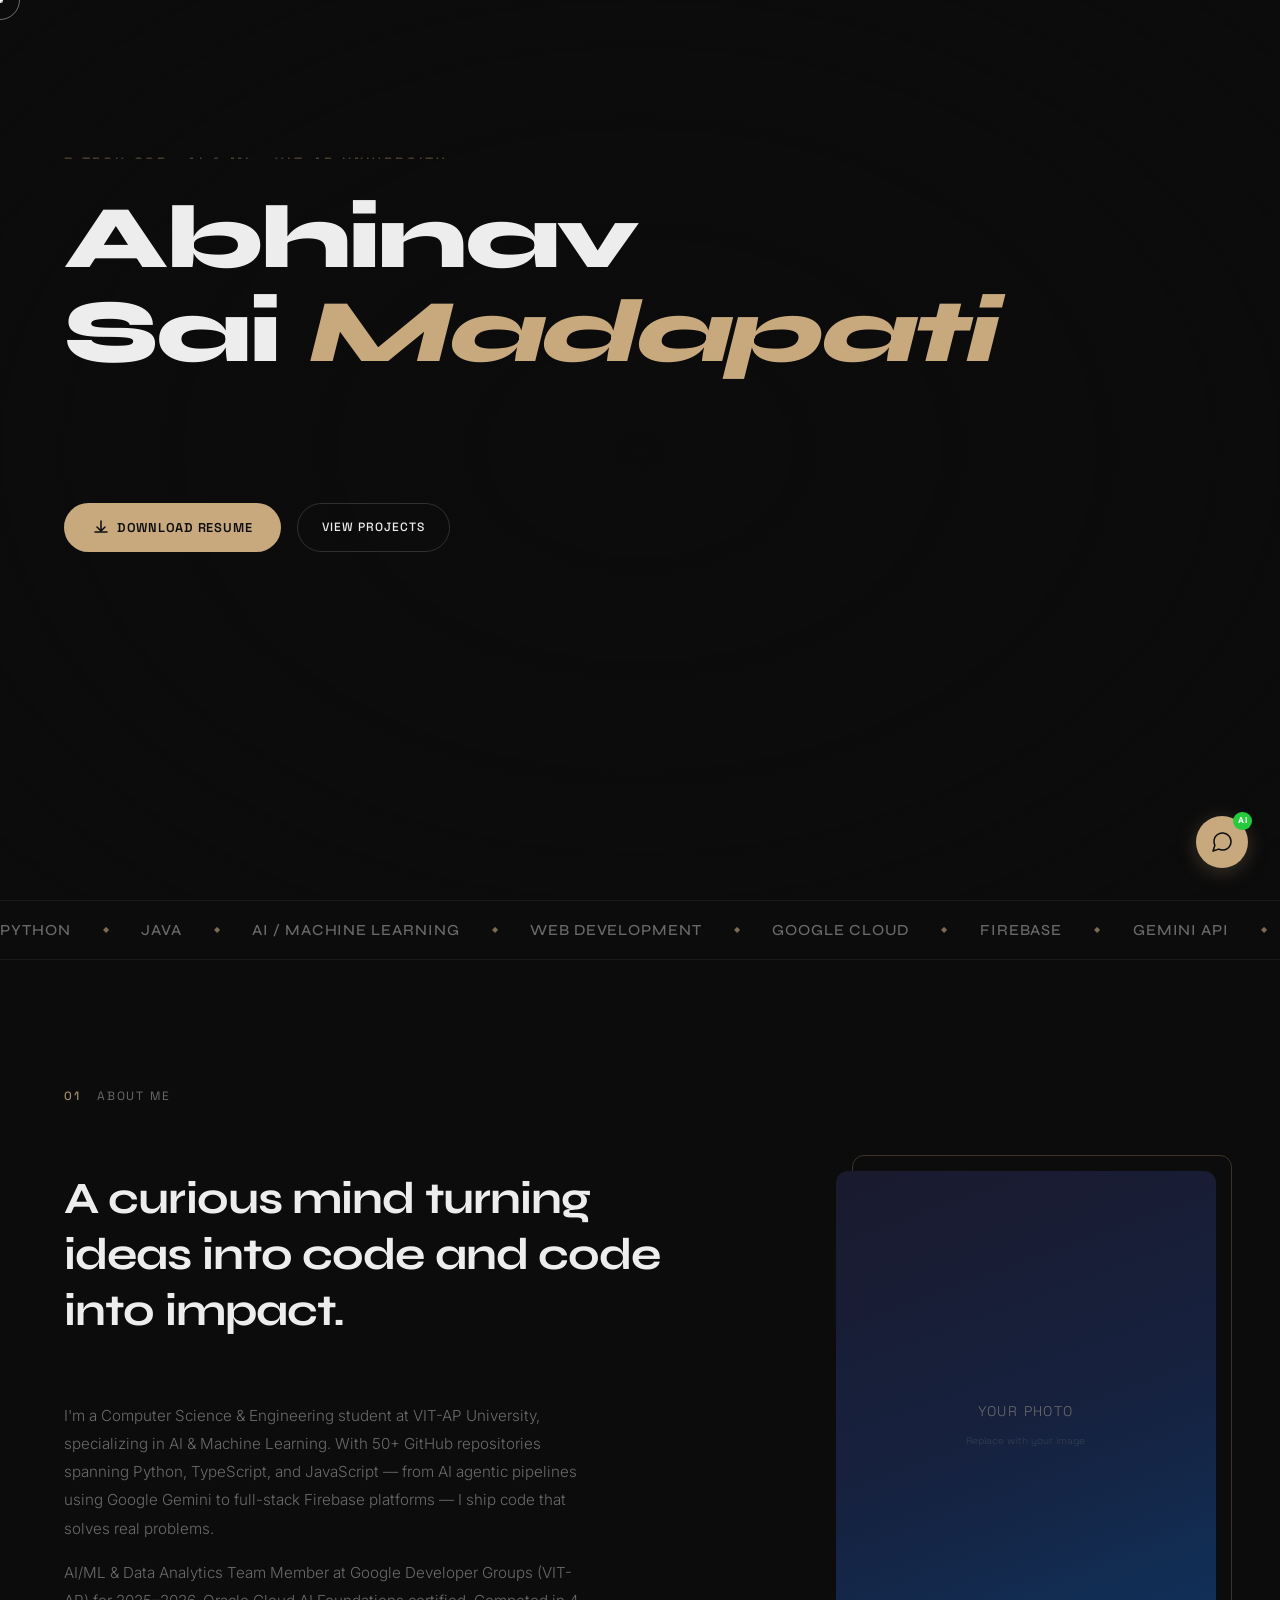
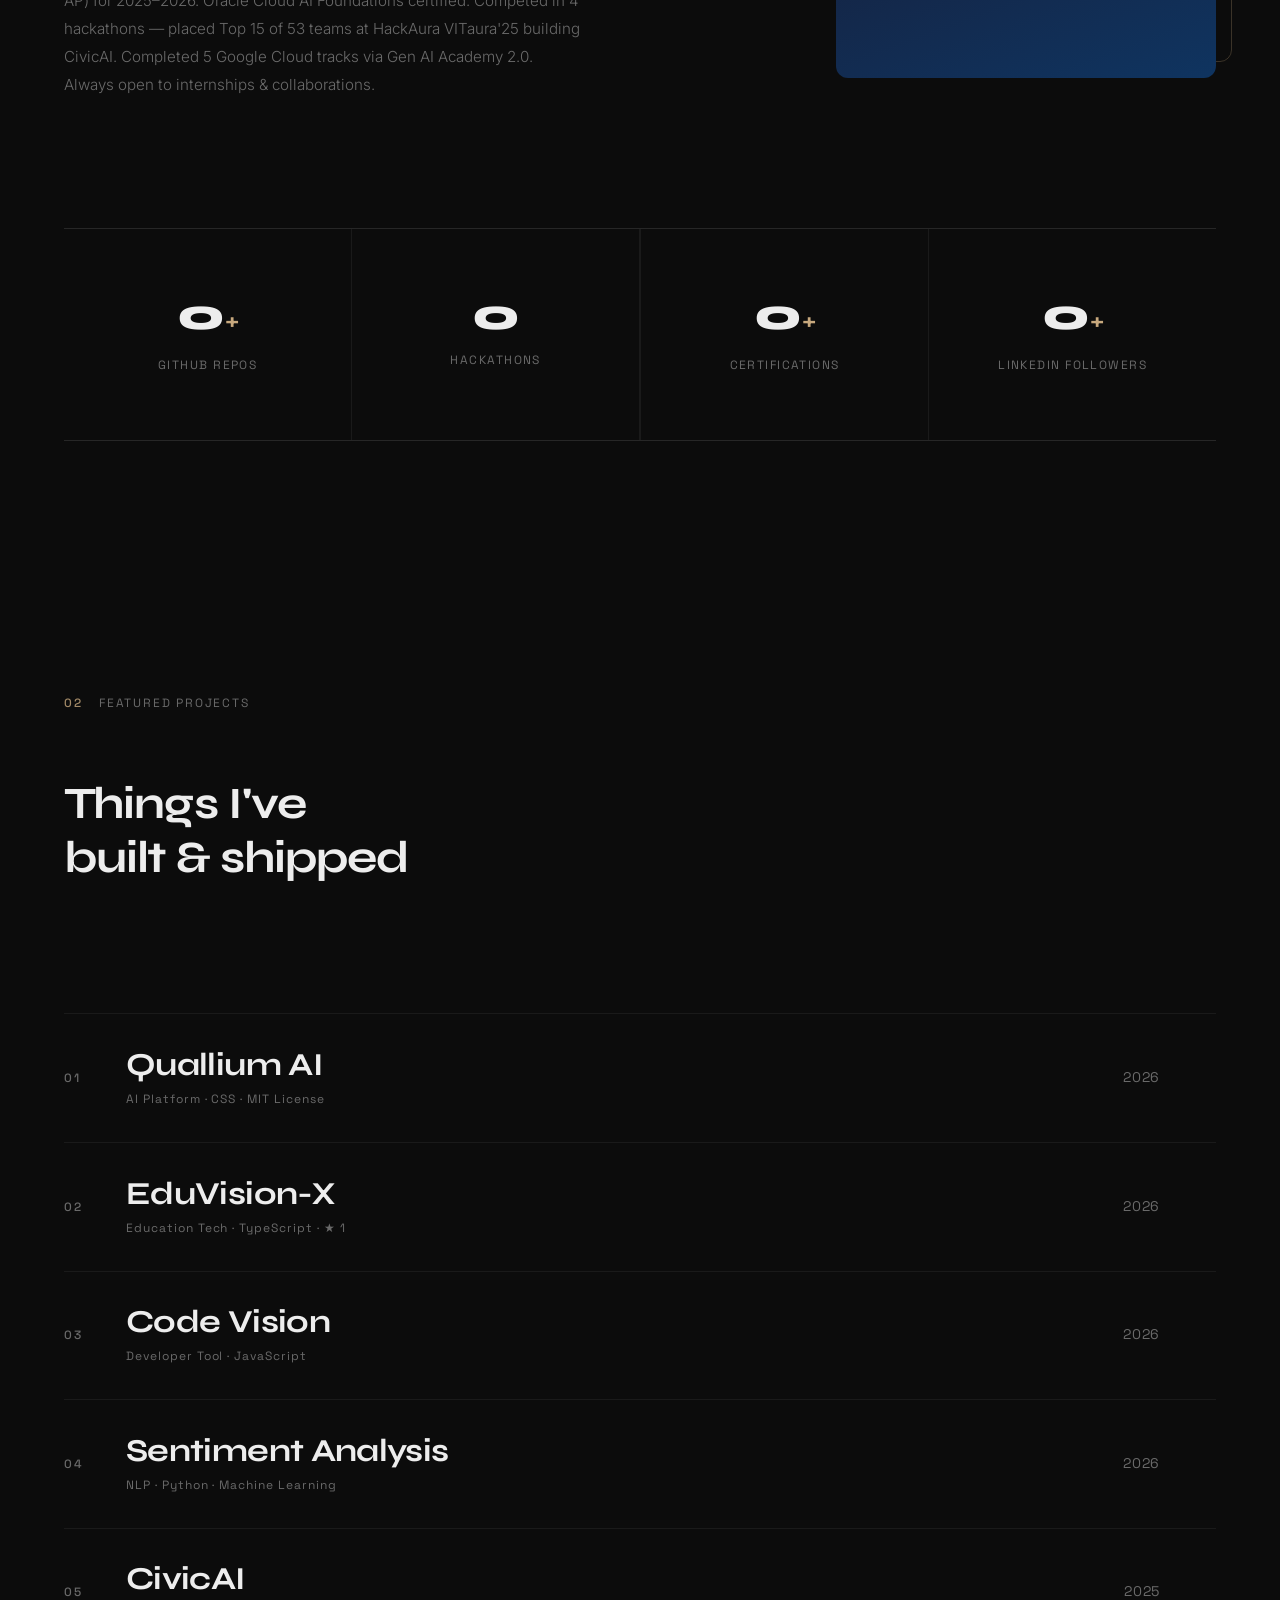
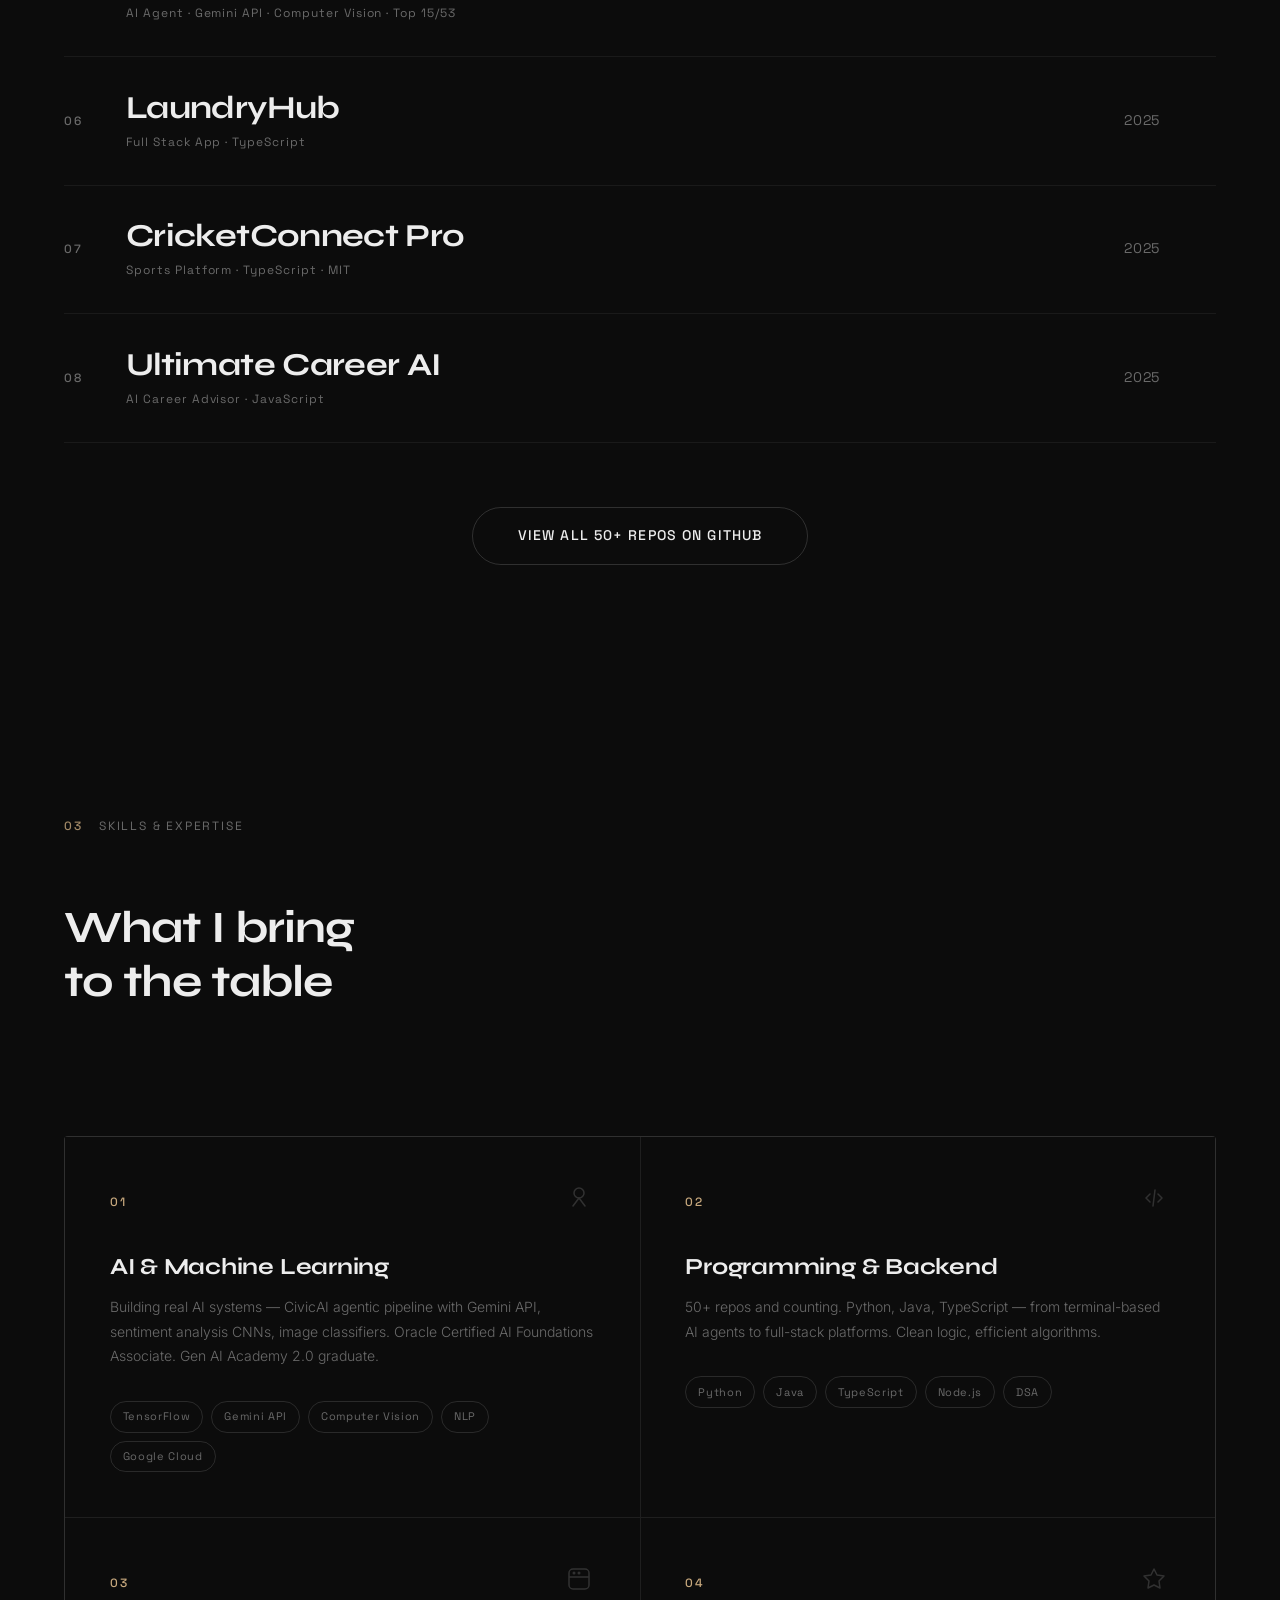
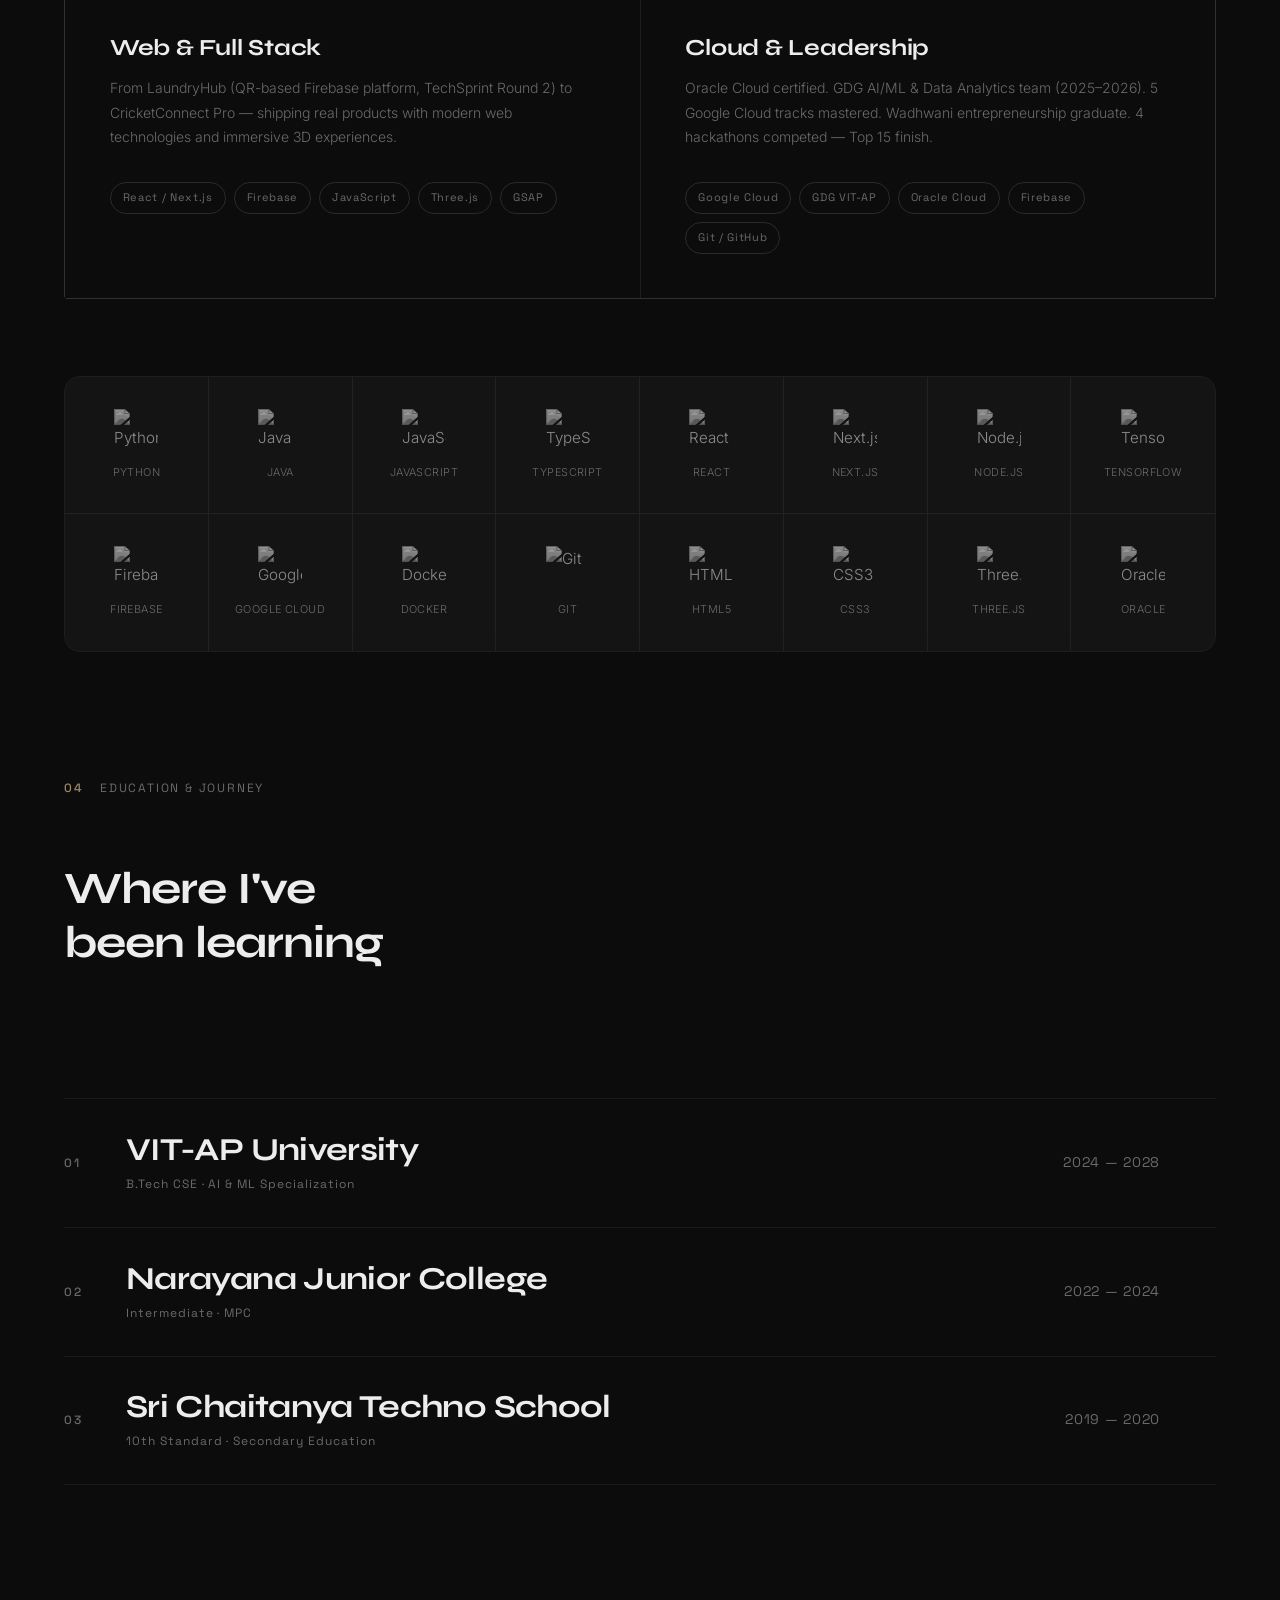
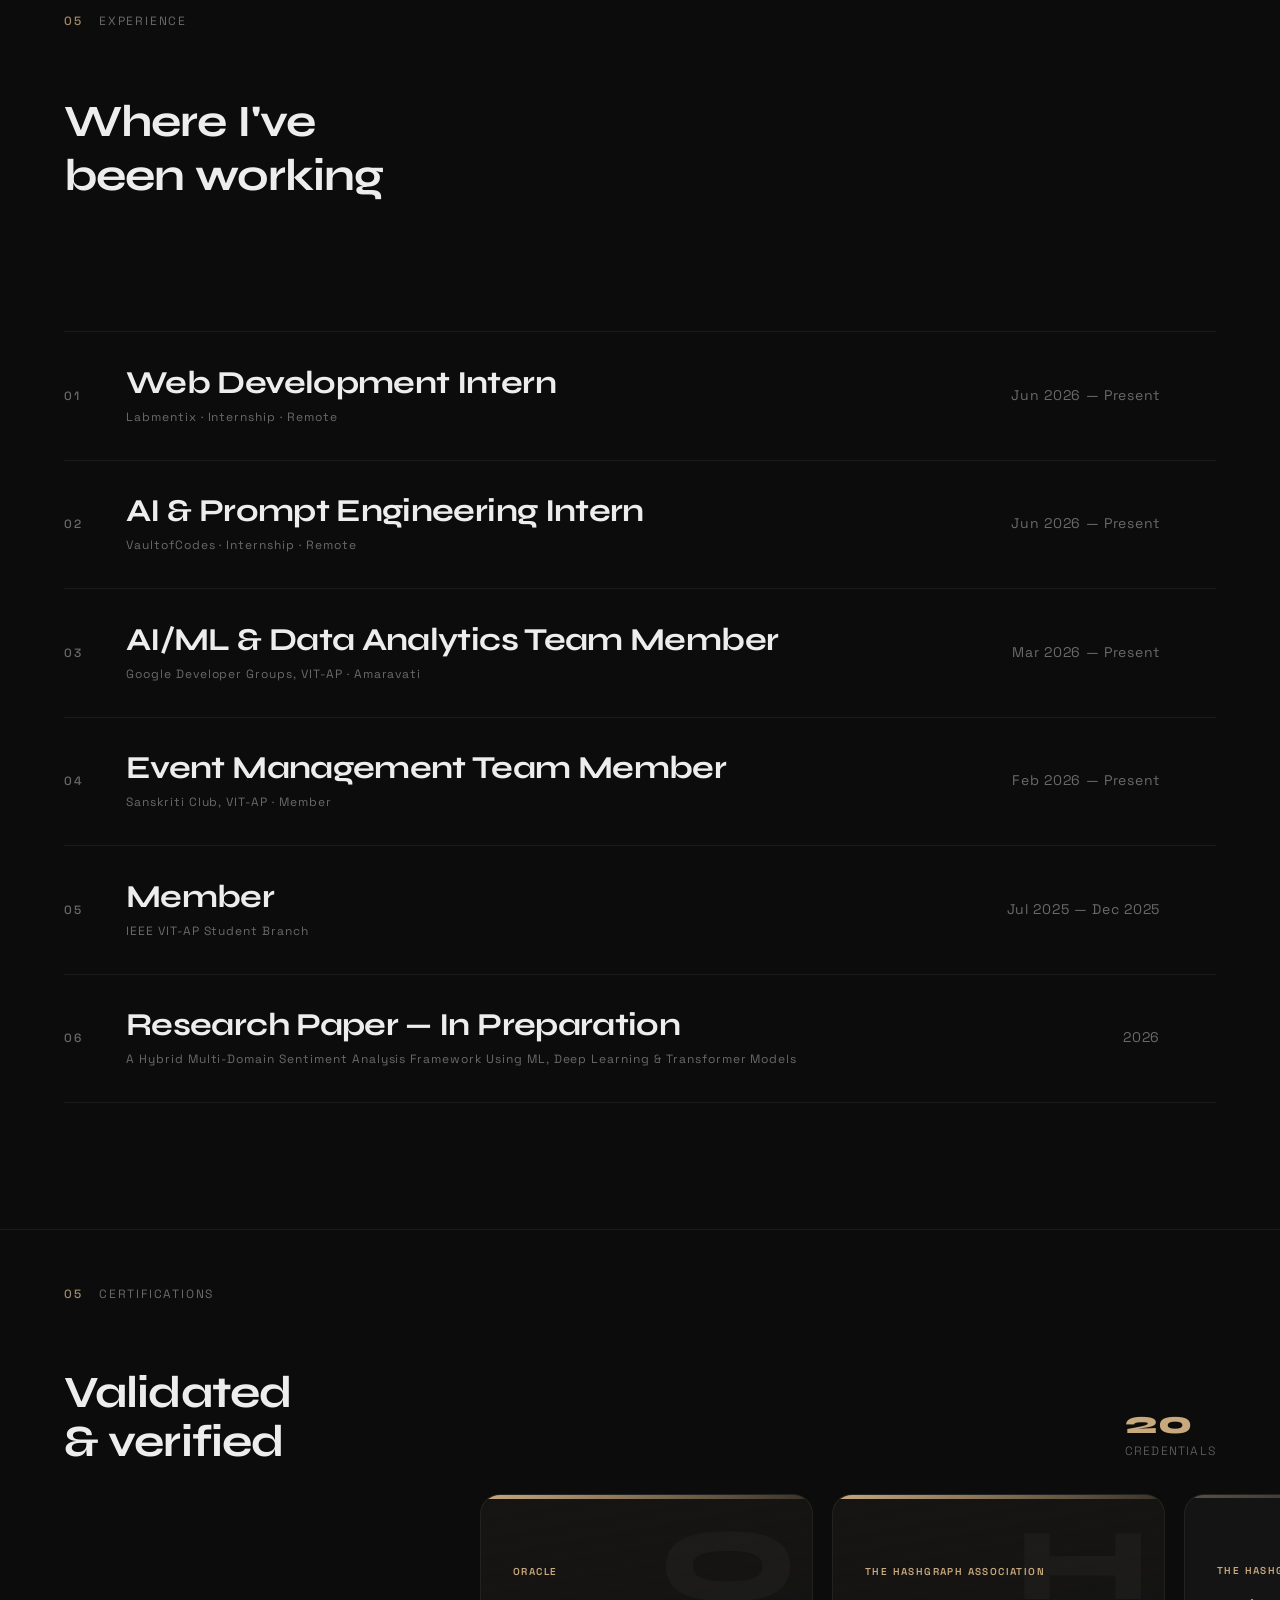
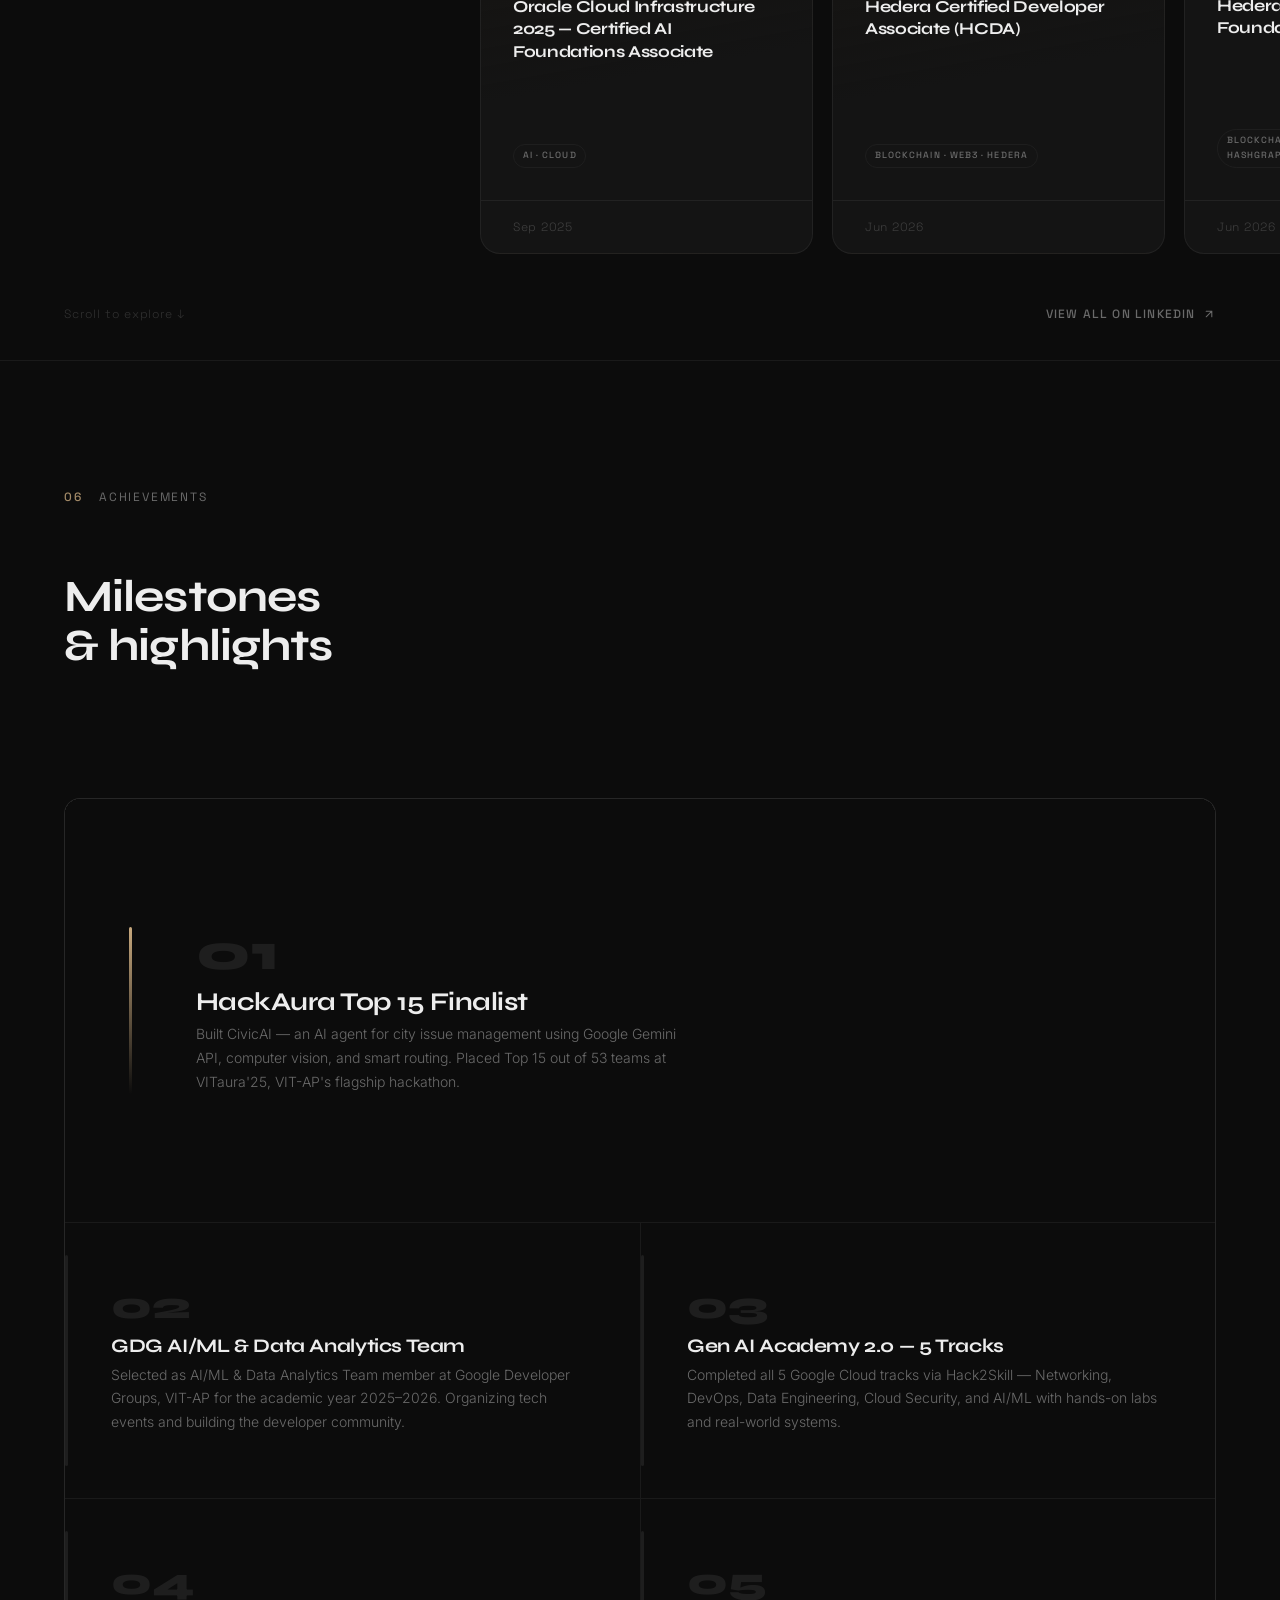
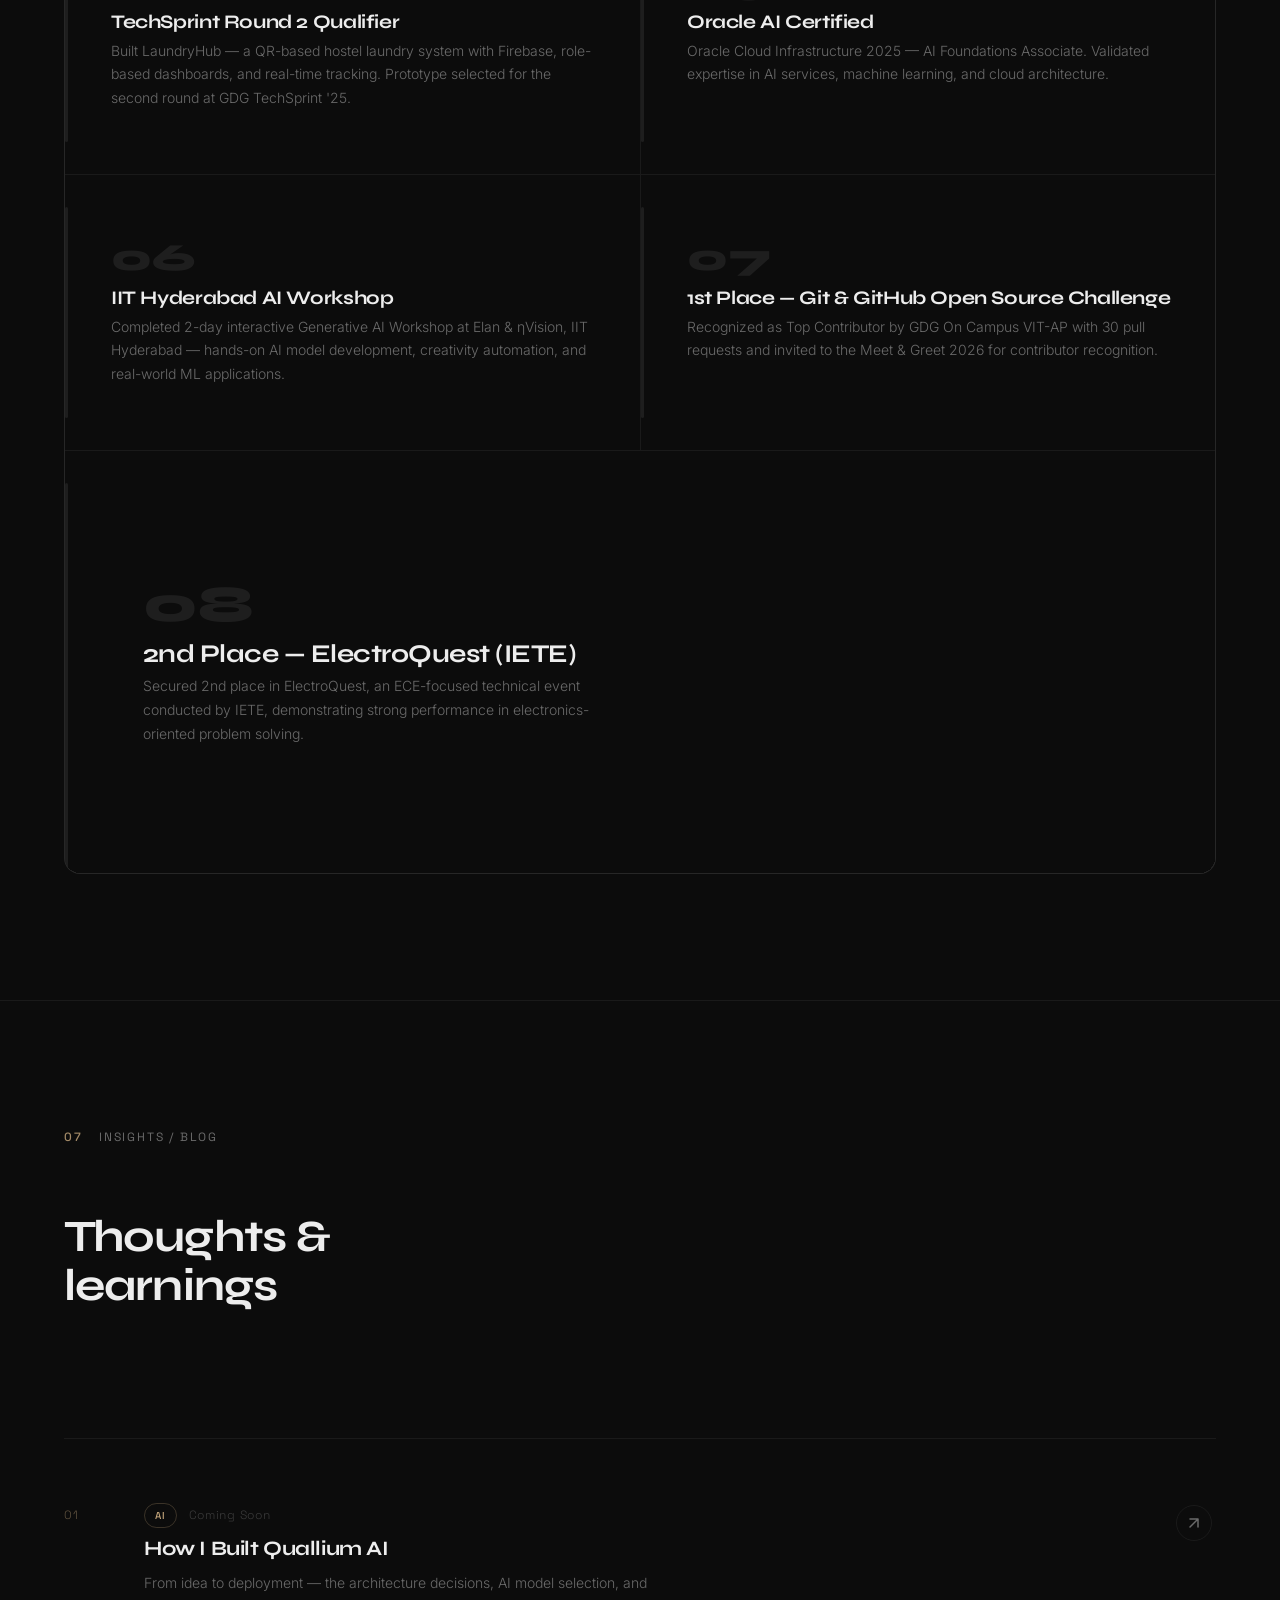
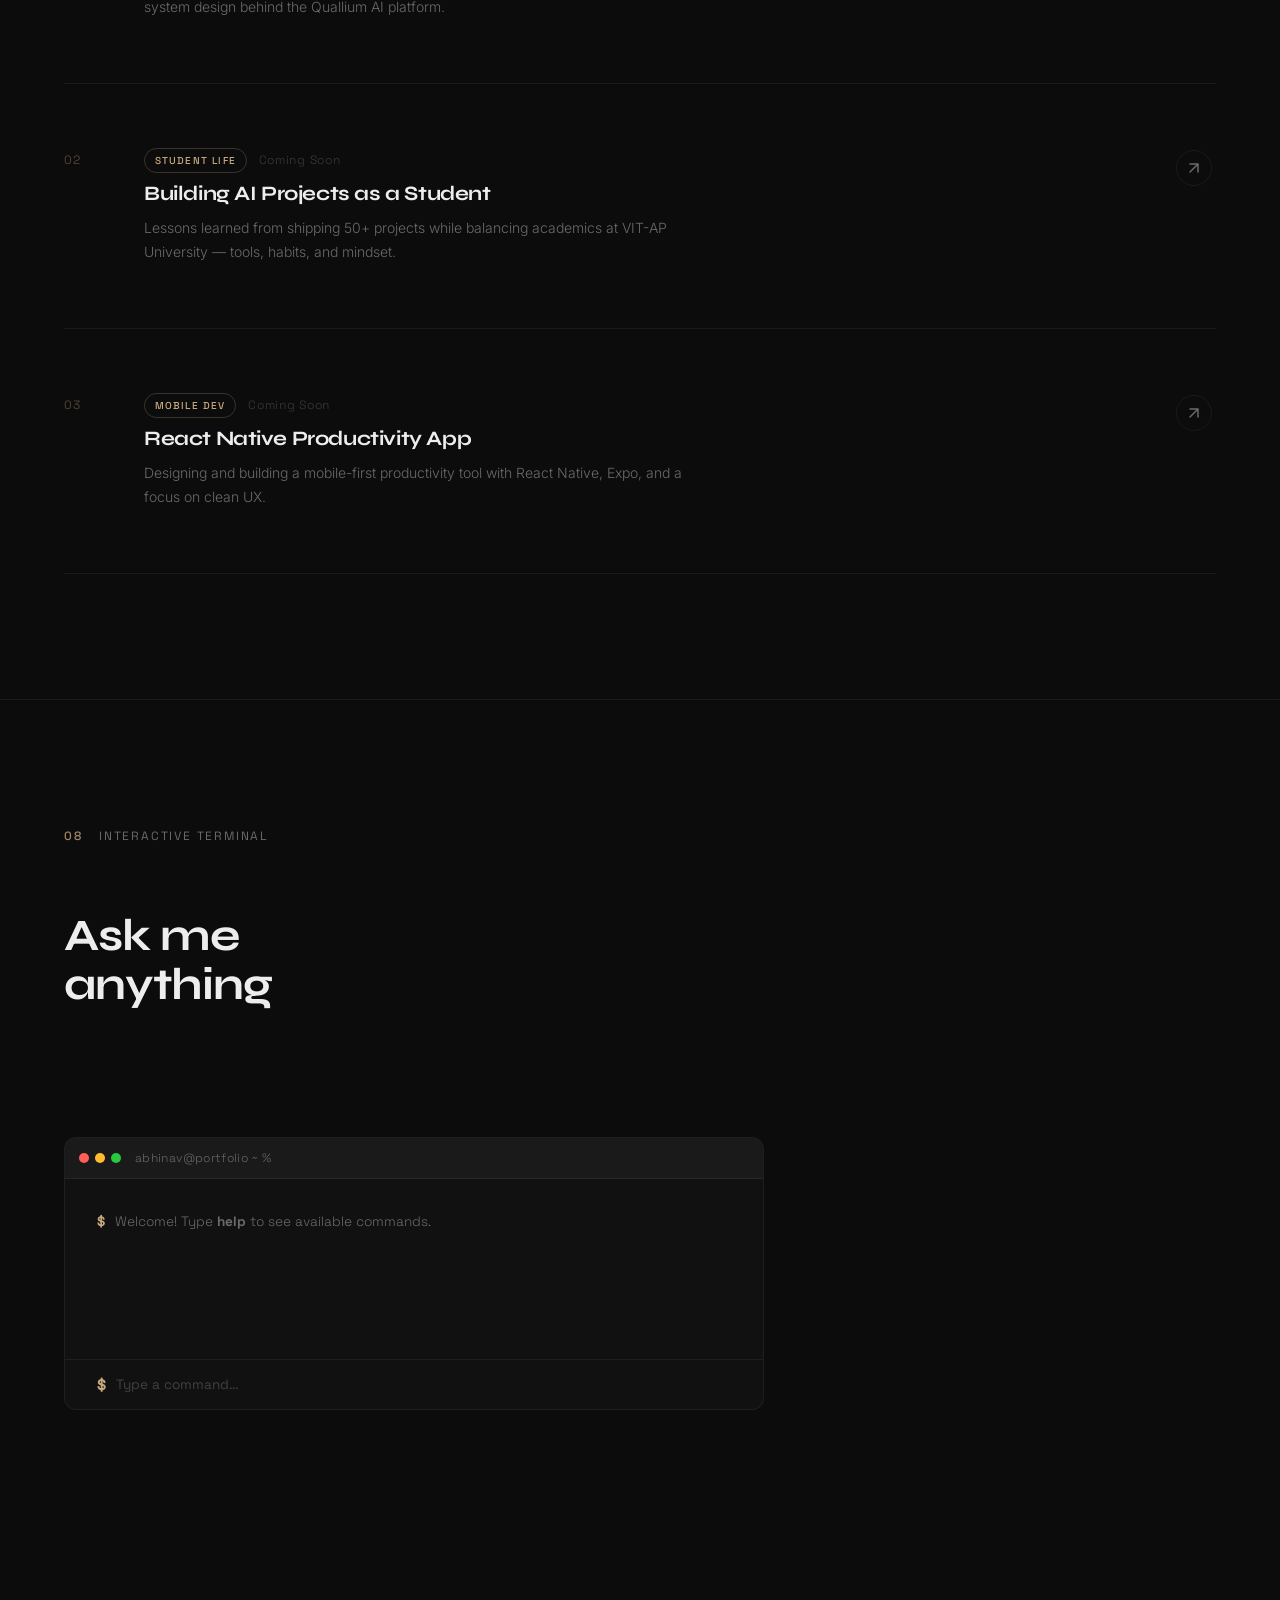
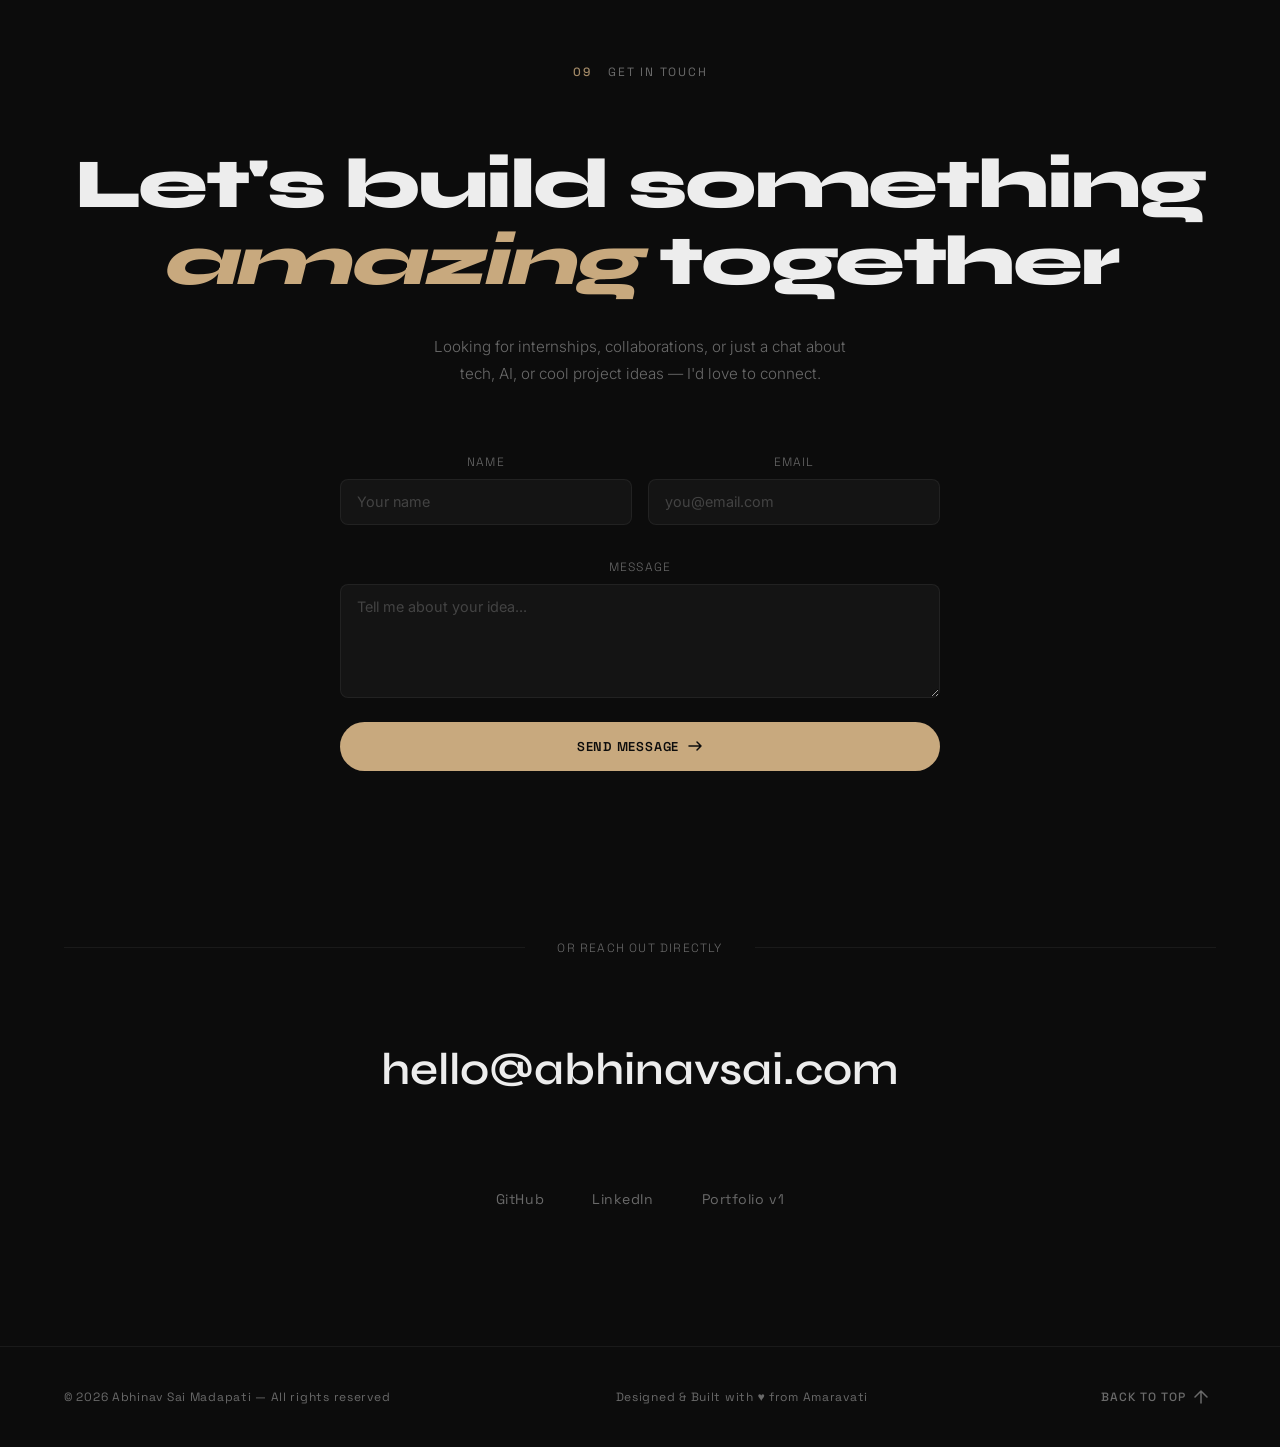
==== commit 5810f7a9: "feat: add Experience section, 2 internships, publication, fix all cert links, add 2 new certs (20 to" ====
--- a/index.html
+++ b/index.html
@@ -271,7 +271,7 @@
           </div>
           <div class="stat" data-animation="fade-up">
             <div class="stat__value">
-              <span class="stat__number" data-count="18">0</span><span class="stat__suffix">+</span>
+              <span class="stat__number" data-count="20">0</span><span class="stat__suffix">+</span>
             </div>
             <span class="stat__label">Certifications</span>
           </div>
@@ -591,6 +591,96 @@
       </div>
     </section>
 
+    <!-- ======= EXPERIENCE ======= -->
+    <section class="work" id="experience" style="padding-top: 0;">
+      <div class="container">
+        <div class="section-header">
+          <span class="section-index" data-animation="fade-up">05</span>
+          <span class="section-label" data-animation="fade-up">Experience</span>
+        </div>
+        <h2 class="work__headline" data-animation="fade-up">
+          Where I've<br>been working
+        </h2>
+        <div class="work__list">
+
+          <!-- Internships -->
+          <a href="https://www.linkedin.com/in/madapatiabhinav-sai/details/experience/" target="_blank" rel="noopener" class="work__item" data-animation="fade-up">
+            <span class="work__item-index">01</span>
+            <div class="work__item-details">
+              <h3 class="work__item-title">Web Development Intern</h3>
+              <span class="work__item-tags">Labmentix &middot; Internship &middot; Remote</span>
+            </div>
+            <span class="work__item-year">Jun 2026 &mdash; Present</span>
+            <div class="work__item-arrow">
+              <svg width="24" height="24" viewBox="0 0 24 24" fill="none"><path d="M7 17L17 7M17 7H7M17 7V17" stroke="currentColor" stroke-width="1.5" stroke-linecap="round" stroke-linejoin="round"/></svg>
+            </div>
+          </a>
+
+          <a href="https://www.linkedin.com/in/madapatiabhinav-sai/details/experience/" target="_blank" rel="noopener" class="work__item" data-animation="fade-up">
+            <span class="work__item-index">02</span>
+            <div class="work__item-details">
+              <h3 class="work__item-title">AI &amp; Prompt Engineering Intern</h3>
+              <span class="work__item-tags">VaultofCodes &middot; Internship &middot; Remote</span>
+            </div>
+            <span class="work__item-year">Jun 2026 &mdash; Present</span>
+            <div class="work__item-arrow">
+              <svg width="24" height="24" viewBox="0 0 24 24" fill="none"><path d="M7 17L17 7M17 7H7M17 7V17" stroke="currentColor" stroke-width="1.5" stroke-linecap="round" stroke-linejoin="round"/></svg>
+            </div>
+          </a>
+
+          <a href="https://www.linkedin.com/in/madapatiabhinav-sai/details/experience/" target="_blank" rel="noopener" class="work__item" data-animation="fade-up">
+            <span class="work__item-index">03</span>
+            <div class="work__item-details">
+              <h3 class="work__item-title">AI/ML &amp; Data Analytics Team Member</h3>
+              <span class="work__item-tags">Google Developer Groups, VIT-AP &middot; Amaravati</span>
+            </div>
+            <span class="work__item-year">Mar 2026 &mdash; Present</span>
+            <div class="work__item-arrow">
+              <svg width="24" height="24" viewBox="0 0 24 24" fill="none"><path d="M7 17L17 7M17 7H7M17 7V17" stroke="currentColor" stroke-width="1.5" stroke-linecap="round" stroke-linejoin="round"/></svg>
+            </div>
+          </a>
+
+          <a href="https://www.linkedin.com/in/madapatiabhinav-sai/details/experience/" target="_blank" rel="noopener" class="work__item" data-animation="fade-up">
+            <span class="work__item-index">04</span>
+            <div class="work__item-details">
+              <h3 class="work__item-title">Event Management Team Member</h3>
+              <span class="work__item-tags">Sanskriti Club, VIT-AP &middot; Member</span>
+            </div>
+            <span class="work__item-year">Feb 2026 &mdash; Present</span>
+            <div class="work__item-arrow">
+              <svg width="24" height="24" viewBox="0 0 24 24" fill="none"><path d="M7 17L17 7M17 7H7M17 7V17" stroke="currentColor" stroke-width="1.5" stroke-linecap="round" stroke-linejoin="round"/></svg>
+            </div>
+          </a>
+
+          <a href="https://www.linkedin.com/in/madapatiabhinav-sai/details/experience/" target="_blank" rel="noopener" class="work__item" data-animation="fade-up">
+            <span class="work__item-index">05</span>
+            <div class="work__item-details">
+              <h3 class="work__item-title">Member</h3>
+              <span class="work__item-tags">IEEE VIT-AP Student Branch</span>
+            </div>
+            <span class="work__item-year">Jul 2025 &mdash; Dec 2025</span>
+            <div class="work__item-arrow">
+              <svg width="24" height="24" viewBox="0 0 24 24" fill="none"><path d="M7 17L17 7M17 7H7M17 7V17" stroke="currentColor" stroke-width="1.5" stroke-linecap="round" stroke-linejoin="round"/></svg>
+            </div>
+          </a>
+
+          <!-- Research / Publication -->
+          <div class="work__item" data-animation="fade-up">
+            <span class="work__item-index">06</span>
+            <div class="work__item-details">
+              <h3 class="work__item-title">Research Paper &mdash; In Preparation</h3>
+              <span class="work__item-tags">A Hybrid Multi-Domain Sentiment Analysis Framework Using ML, Deep Learning &amp; Transformer Models</span>
+            </div>
+            <span class="work__item-year">2026</span>
+            <div class="work__item-arrow">
+              <svg width="24" height="24" viewBox="0 0 24 24" fill="none"><path d="M7 17L17 7M17 7H7M17 7V17" stroke="currentColor" stroke-width="1.5" stroke-linecap="round" stroke-linejoin="round"/></svg>
+            </div>
+          </div>
+
+        </div>
+      </div>
+    </section>
+
     <!-- ======= CERTIFICATIONS ======= -->
     <section class="creds" id="certifications">
       <div class="container">
@@ -602,7 +692,7 @@
           <h2 class="creds__headline">
             Validated<br>&amp; verified
           </h2>
-          <p class="creds__count"><span class="creds__count-num">18</span> Credentials</p>
+          <p class="creds__count"><span class="creds__count-num">20</span> Credentials</p>
         </div>
       </div>
 
@@ -625,7 +715,7 @@
             </div>
           </a>
 
-          <a href="https://www.linkedin.com/in/madapati-abhinav-sai/details/certifications/" target="_blank" rel="noopener noreferrer" class="cred-card cred-card--featured">
+          <a href="https://certs.hashgraphdev.com/df71332f-1c58-4d75-9e46-f996d2d9fd70.pdf" target="_blank" rel="noopener noreferrer" class="cred-card cred-card--featured">
             <div class="cred-card__accent"></div>
             <span class="cred-card__mono">H</span>
             <div class="cred-card__content">
@@ -639,7 +729,7 @@
             </div>
           </a>
 
-          <a href="https://www.linkedin.com/in/madapati-abhinav-sai/details/certifications/" target="_blank" rel="noopener noreferrer" class="cred-card">
+          <a href="https://certs.hashgraphdev.com/6f0cdcd6-358c-4864-b350-035a70bf7f3c.pdf" target="_blank" rel="noopener noreferrer" class="cred-card">
             <div class="cred-card__accent"></div>
             <span class="cred-card__mono">H</span>
             <div class="cred-card__content">
@@ -655,7 +745,7 @@
 
           <!-- ═══ TIER 2: Big Tech (Microsoft & Google) ═══ -->
 
-          <a href="https://www.linkedin.com/learning/certificates/" target="_blank" rel="noopener noreferrer" class="cred-card cred-card--featured">
+          <a href="https://www.linkedin.com/learning/certificates/dc6e94c7869604ee067b5519cae1deea6d272bbb81d052610ddb88c129d0695a" target="_blank" rel="noopener noreferrer" class="cred-card cred-card--featured">
             <div class="cred-card__accent"></div>
             <span class="cred-card__mono">M</span>
             <div class="cred-card__content">
@@ -886,7 +976,7 @@
           </a>
 
           <!-- NEW: What Is Generative AI? -->
-          <a href="https://www.linkedin.com/in/madapati-abhinav-sai/details/certifications/" target="_blank" rel="noopener noreferrer" class="cred-card">
+          <a href="https://www.linkedin.com/learning/certificates/2938810860848caa4cb1aea7e098d5a2ff929592aa4339bf3ee67595bbcde945" target="_blank" rel="noopener noreferrer" class="cred-card">
             <div class="cred-card__accent"></div>
             <span class="cred-card__mono">L</span>
             <div class="cred-card__content">
@@ -916,13 +1006,41 @@
           </a>
 
           <!-- NEW: Learning Microsoft 365 Copilot -->
-          <a href="https://www.linkedin.com/in/madapati-abhinav-sai/details/certifications/" target="_blank" rel="noopener noreferrer" class="cred-card">
+          <a href="https://www.linkedin.com/learning/certificates/d80f10a999765d220abb64a76d8960c28cc055575400d36b7e65349337f45a69" target="_blank" rel="noopener noreferrer" class="cred-card">
             <div class="cred-card__accent"></div>
             <span class="cred-card__mono">M</span>
             <div class="cred-card__content">
               <span class="cred-card__org">LinkedIn Learning</span>
               <h3 class="cred-card__title">Learning Microsoft 365 Copilot for Work</h3>
               <span class="cred-card__tag">Microsoft Copilot &middot; AI for Business</span>
+            </div>
+            <div class="cred-card__foot">
+              <span class="cred-card__date">Jun 2026</span>
+              <span class="cred-card__link">Verify &nearr;</span>
+            </div>
+          </a>
+
+          <a href="https://www.linkedin.com/learning/certificates/4a88049510418eedd20f63b8ba0c985665da2cc64d1a60b4e4ba101e7fde4a84" target="_blank" rel="noopener noreferrer" class="cred-card">
+            <div class="cred-card__accent"></div>
+            <span class="cred-card__mono">L</span>
+            <div class="cred-card__content">
+              <span class="cred-card__org">LinkedIn Learning</span>
+              <h3 class="cred-card__title">Everyday AI Concepts</h3>
+              <span class="cred-card__tag">AI Literacy &middot; Everyday AI</span>
+            </div>
+            <div class="cred-card__foot">
+              <span class="cred-card__date">Jun 2026</span>
+              <span class="cred-card__link">Verify &nearr;</span>
+            </div>
+          </a>
+
+          <a href="https://www.linkedin.com/learning/certificates/f1809449422e44d6b0ef426eb307a2c17970a9d4eba3dca7d55cccd4359cace6" target="_blank" rel="noopener noreferrer" class="cred-card">
+            <div class="cred-card__accent"></div>
+            <span class="cred-card__mono">L</span>
+            <div class="cred-card__content">
+              <span class="cred-card__org">LinkedIn Learning</span>
+              <h3 class="cred-card__title">Your Top AI Questions Answered</h3>
+              <span class="cred-card__tag">AI Literacy &middot; Q&amp;A</span>
             </div>
             <div class="cred-card__foot">
               <span class="cred-card__date">Jun 2026</span>
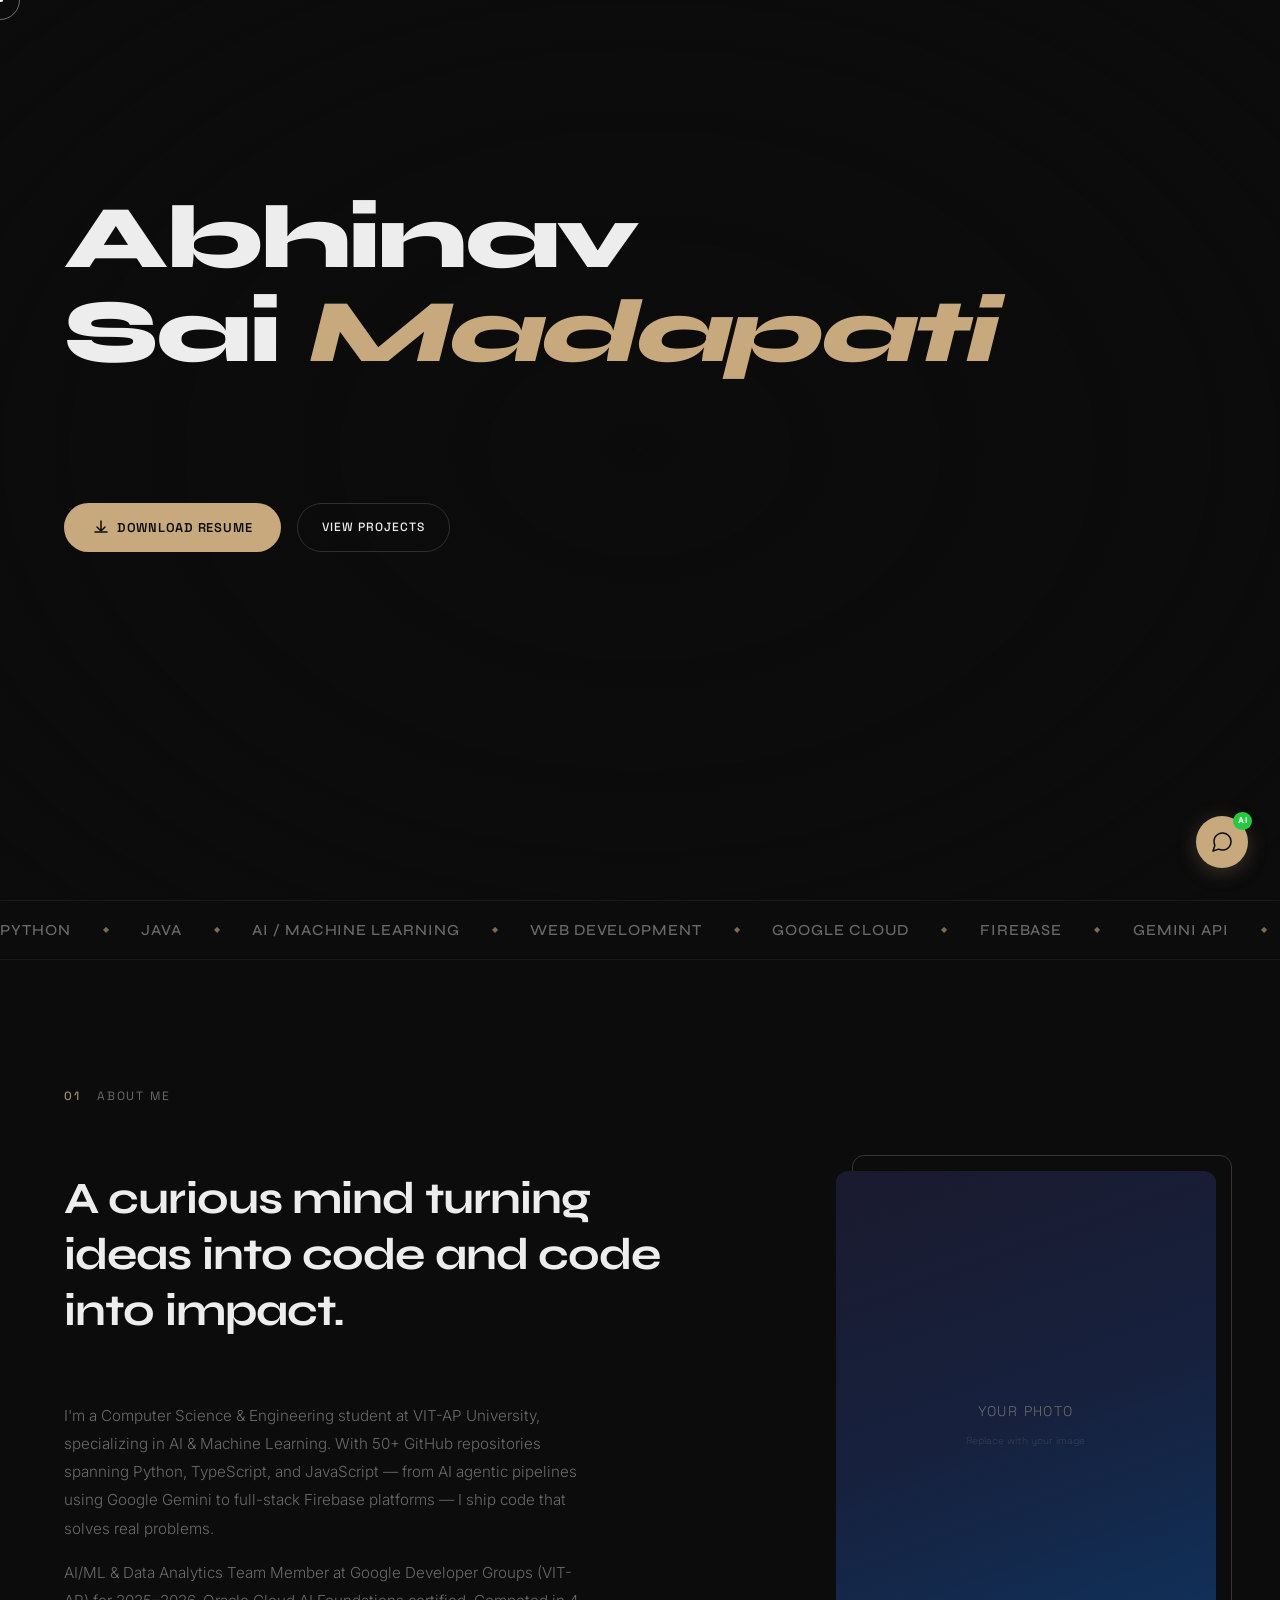
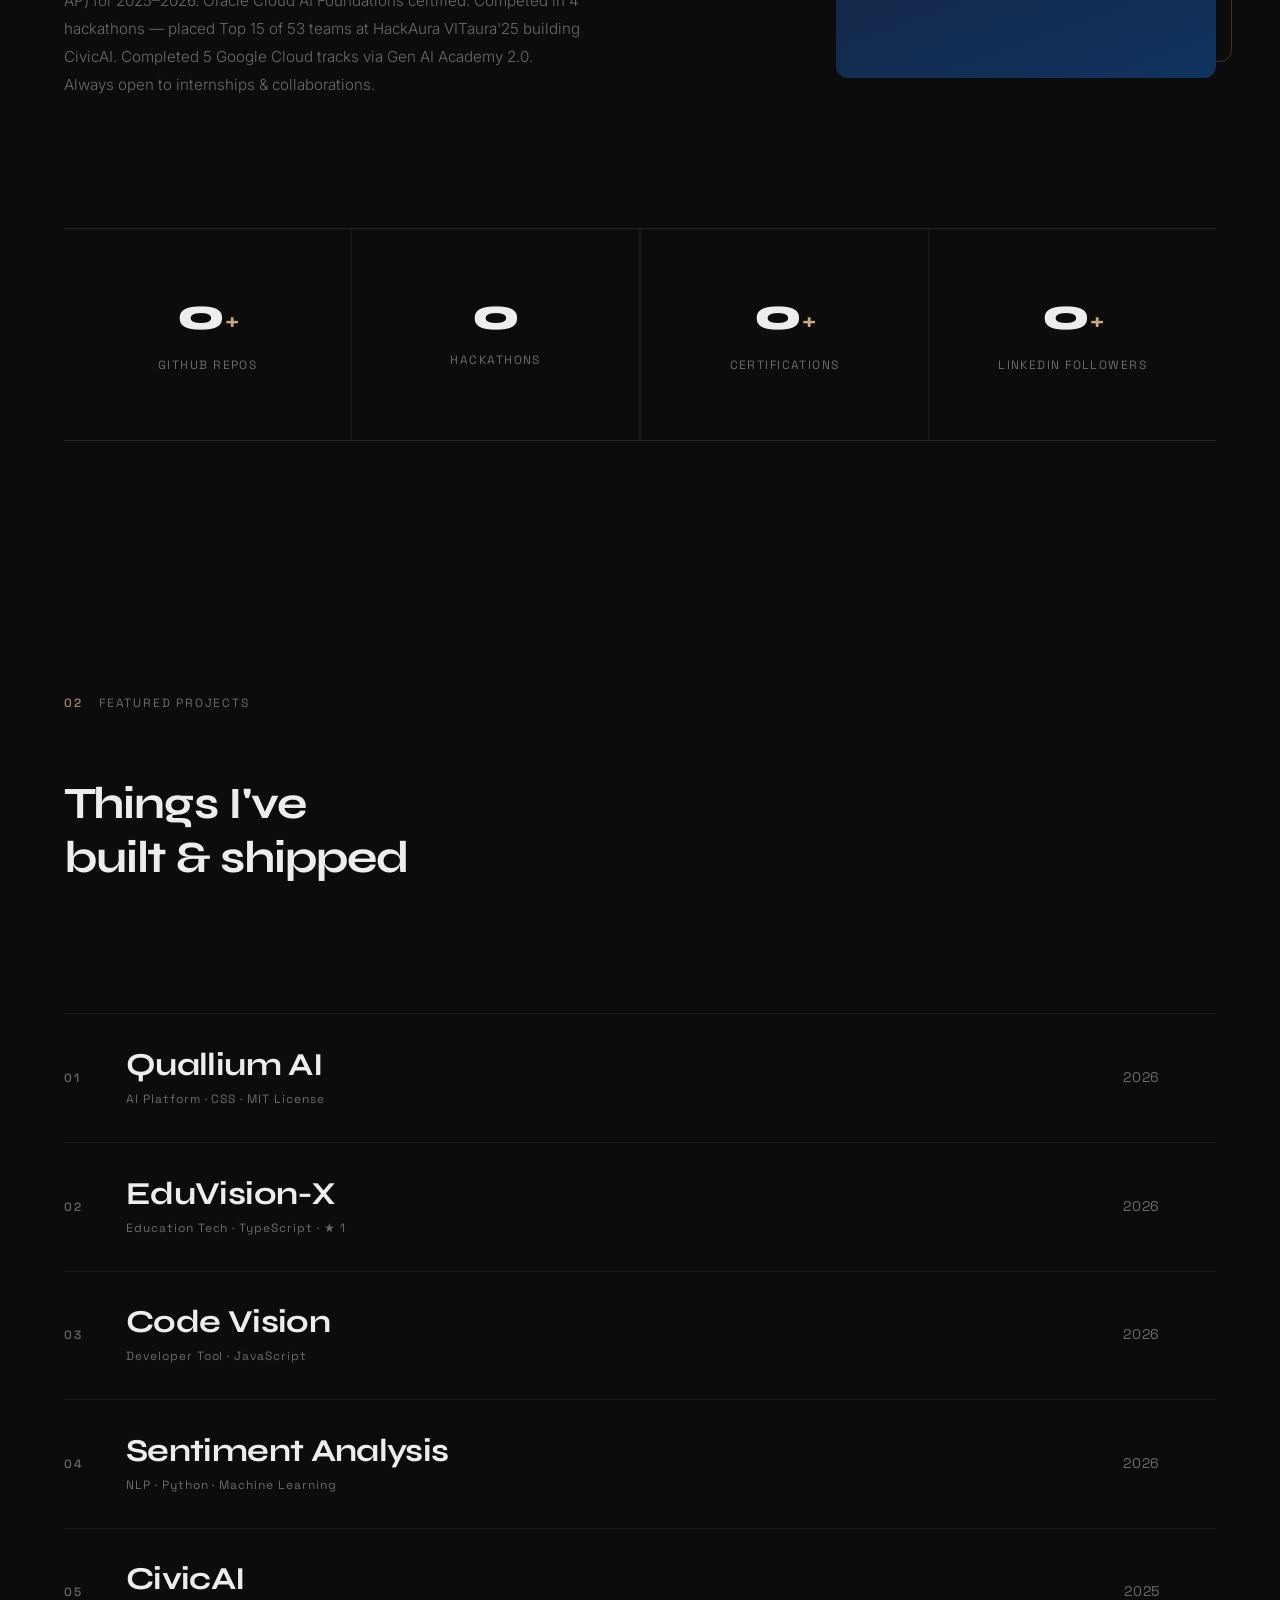
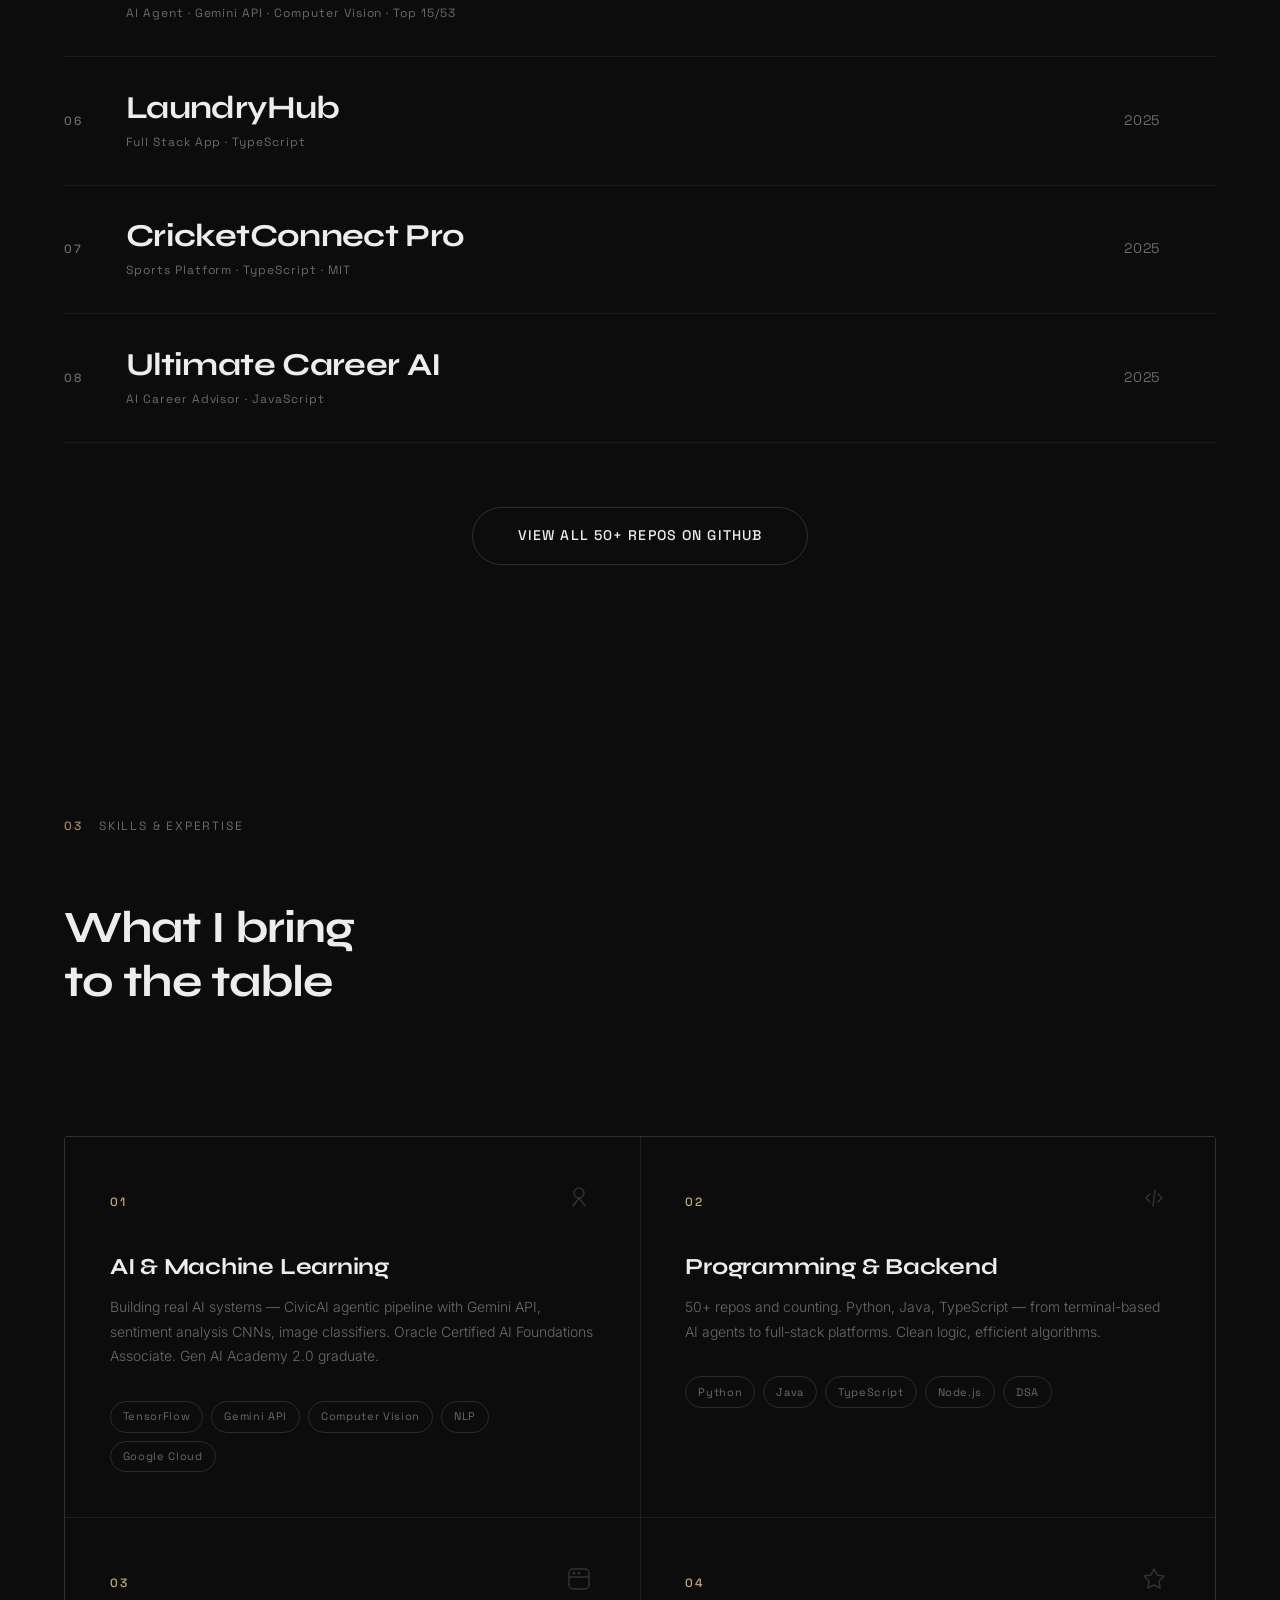
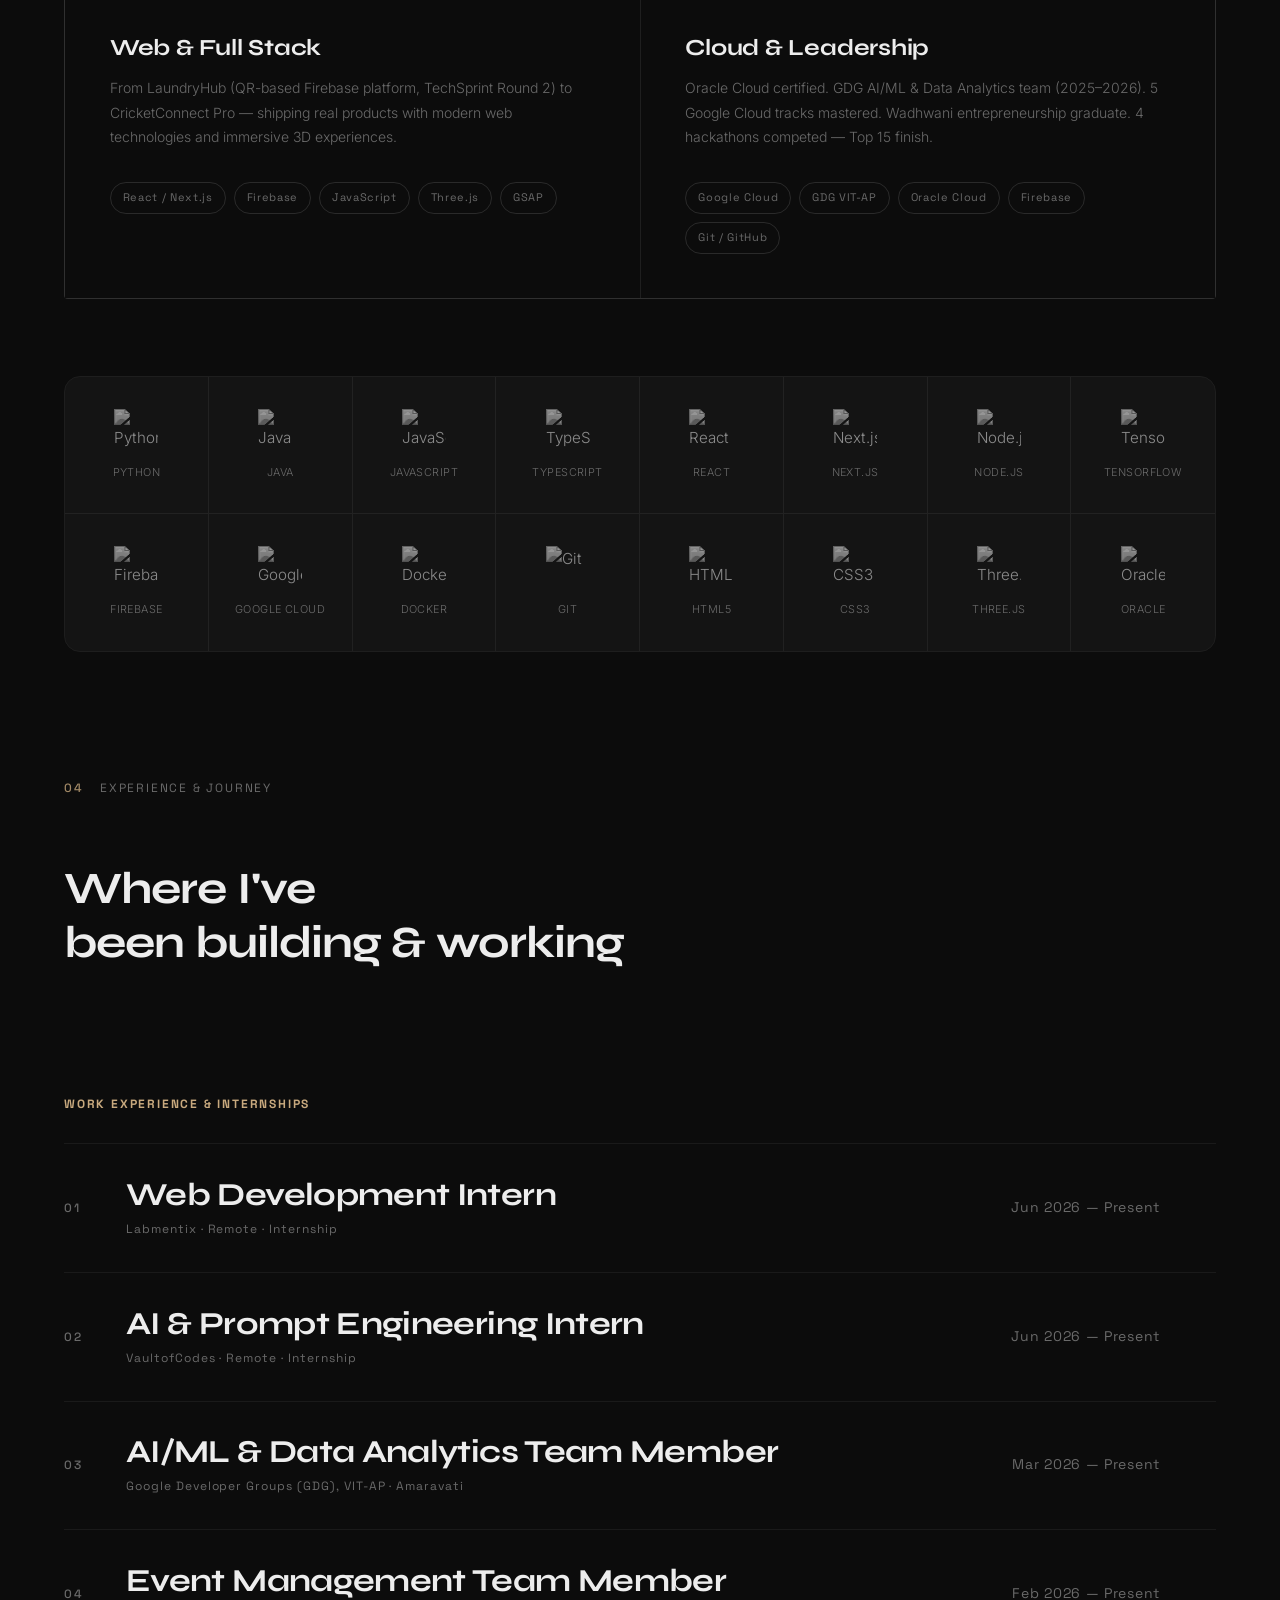
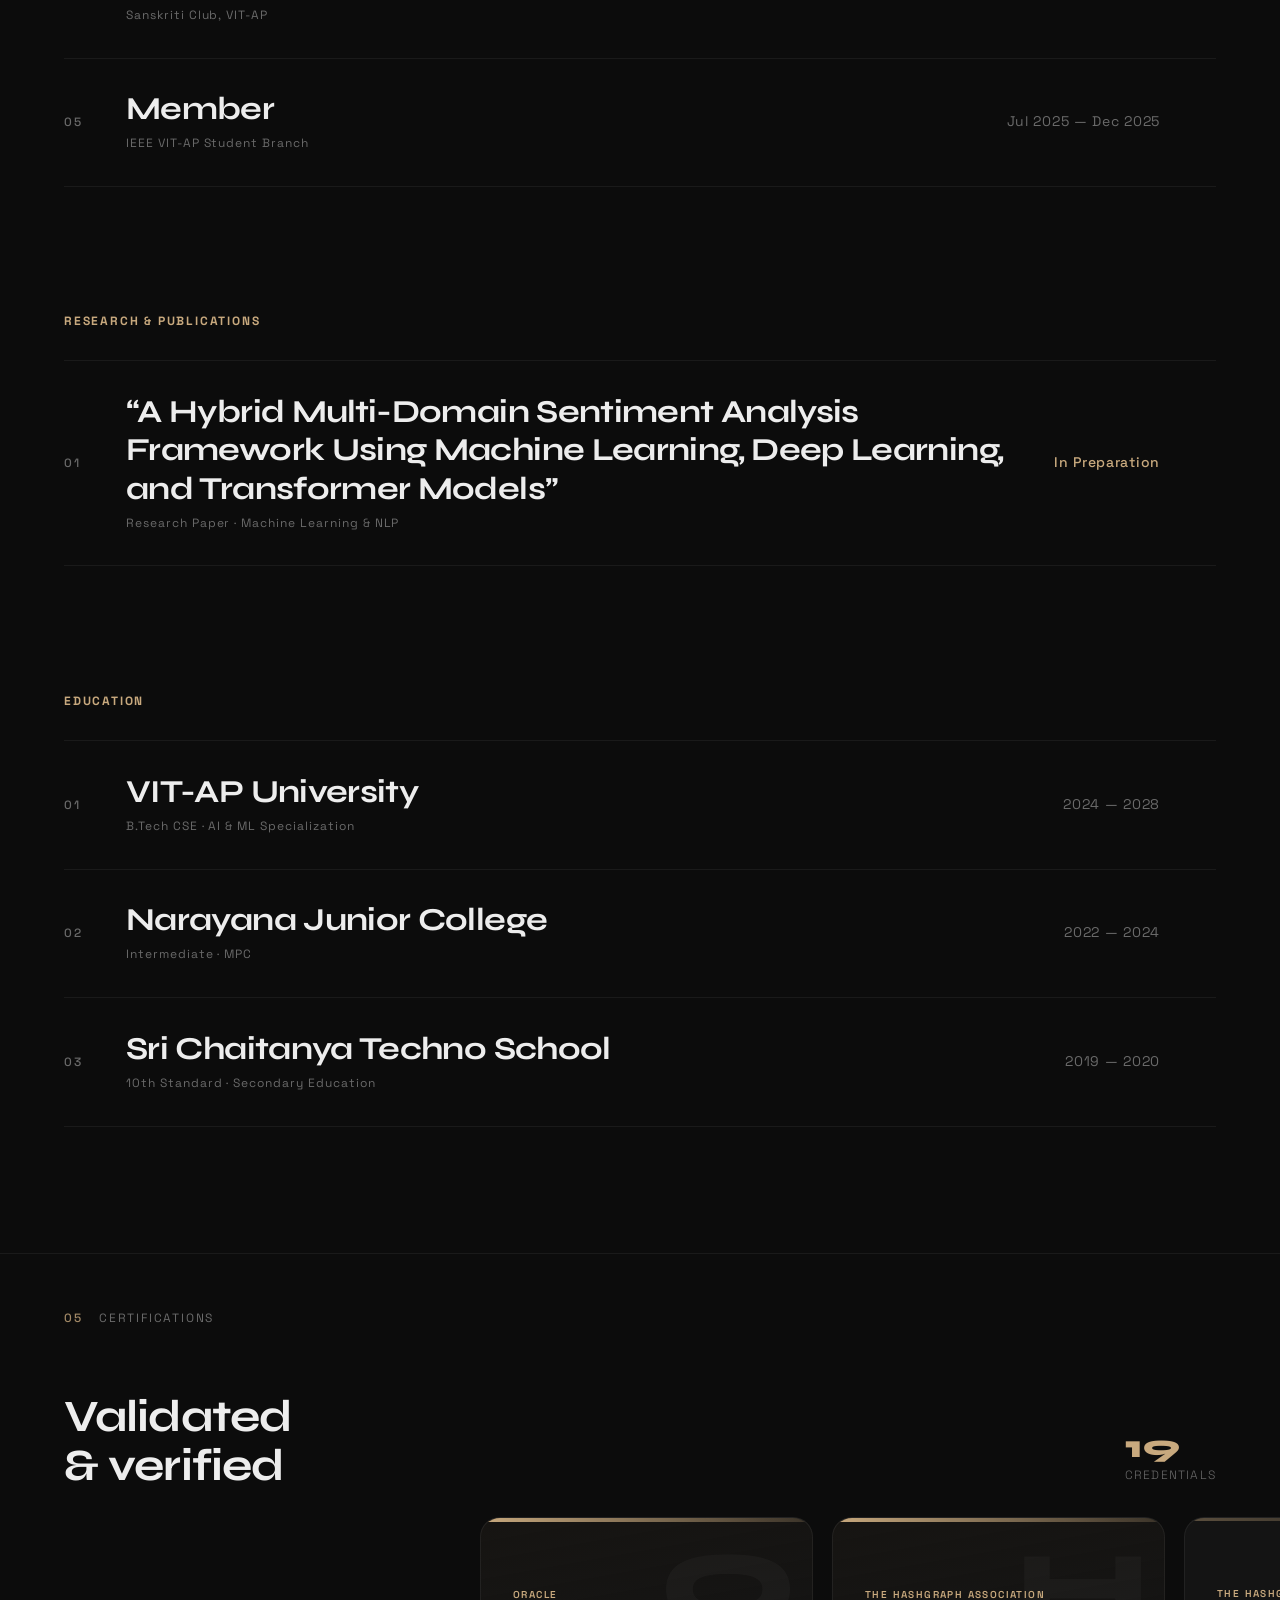
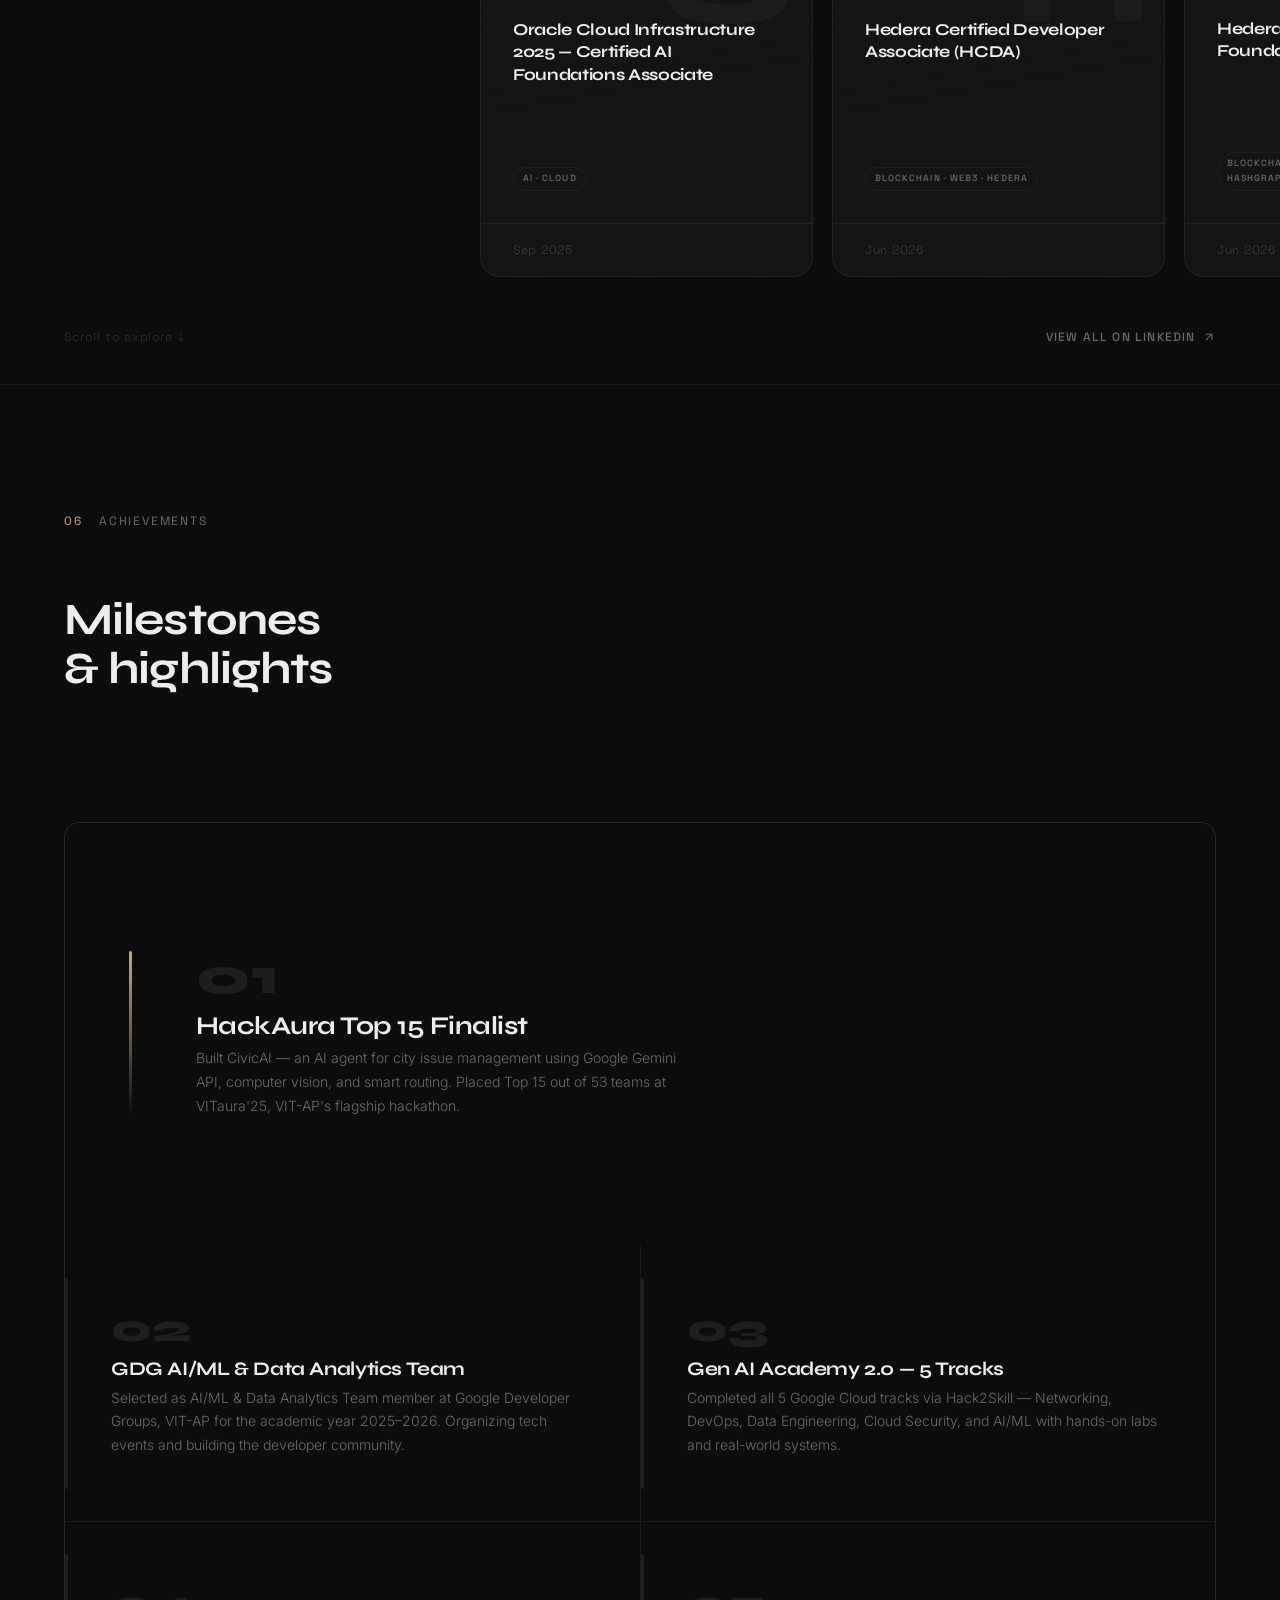
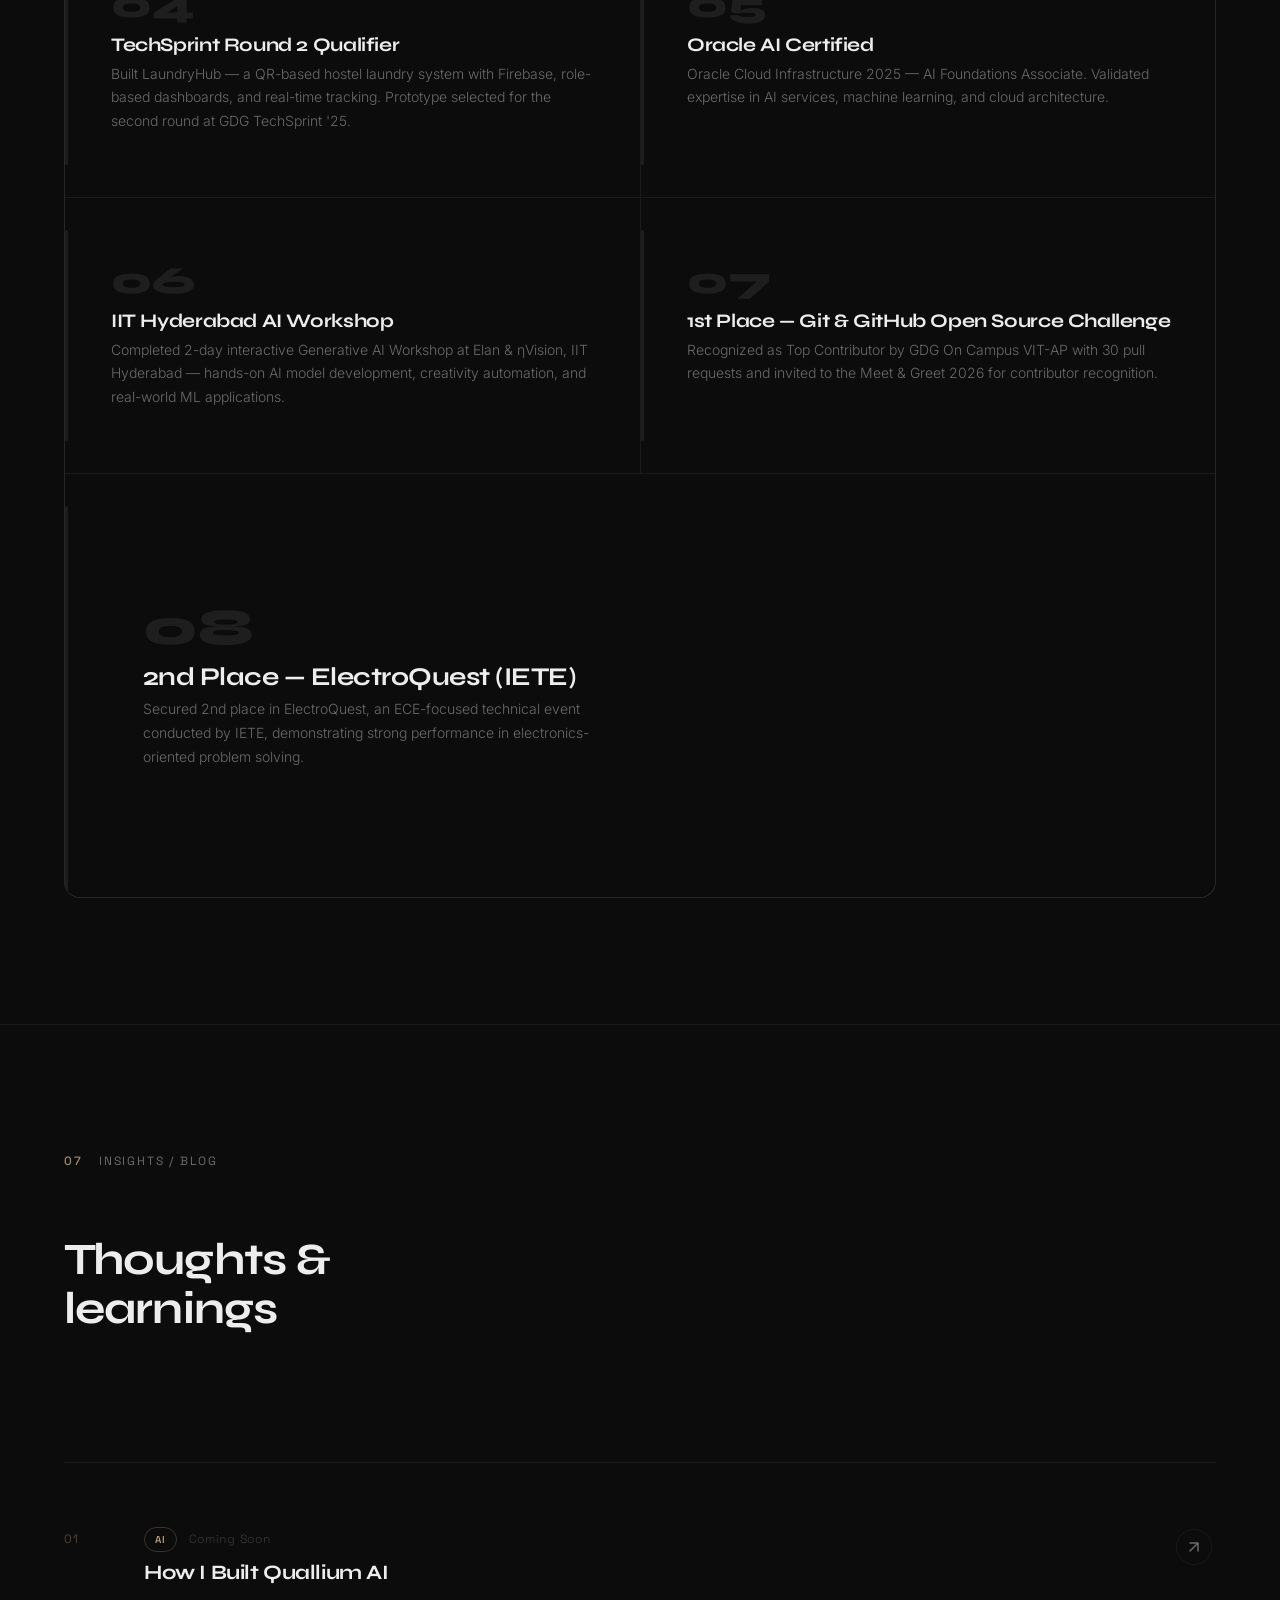
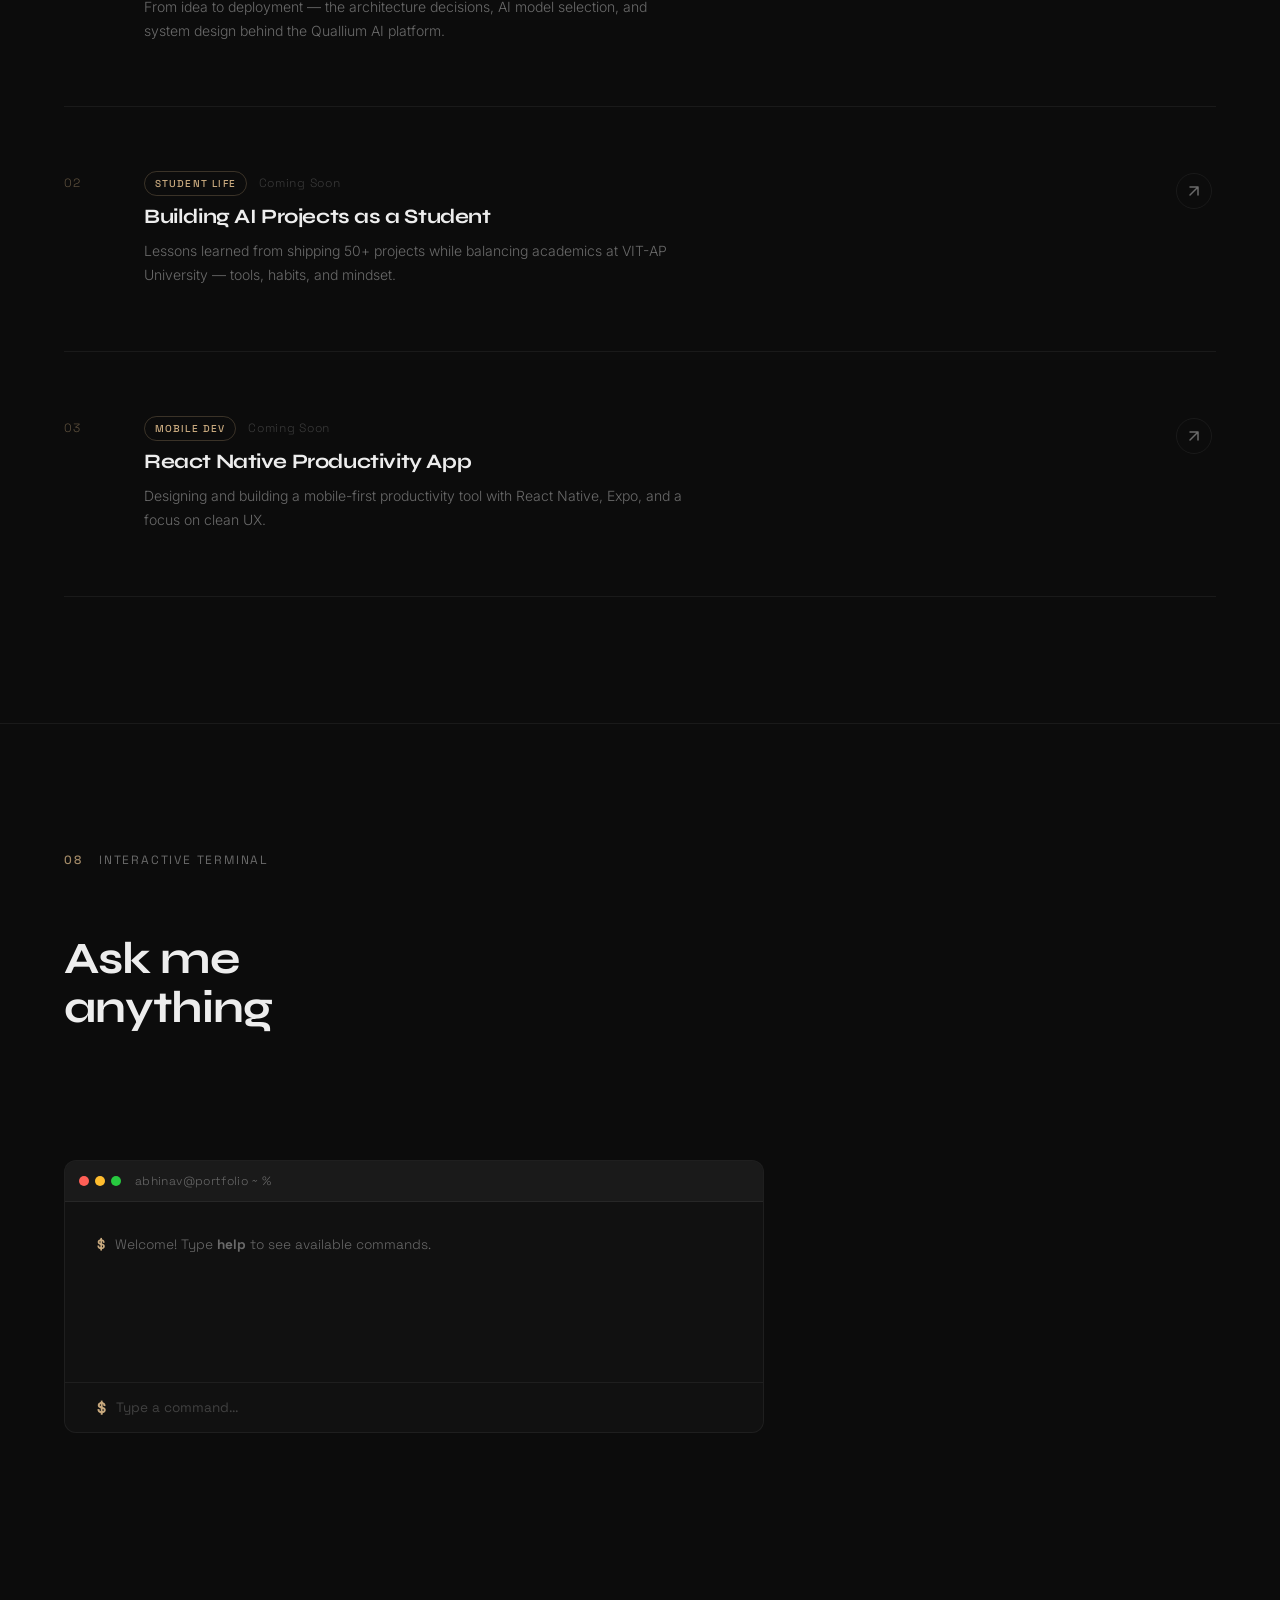
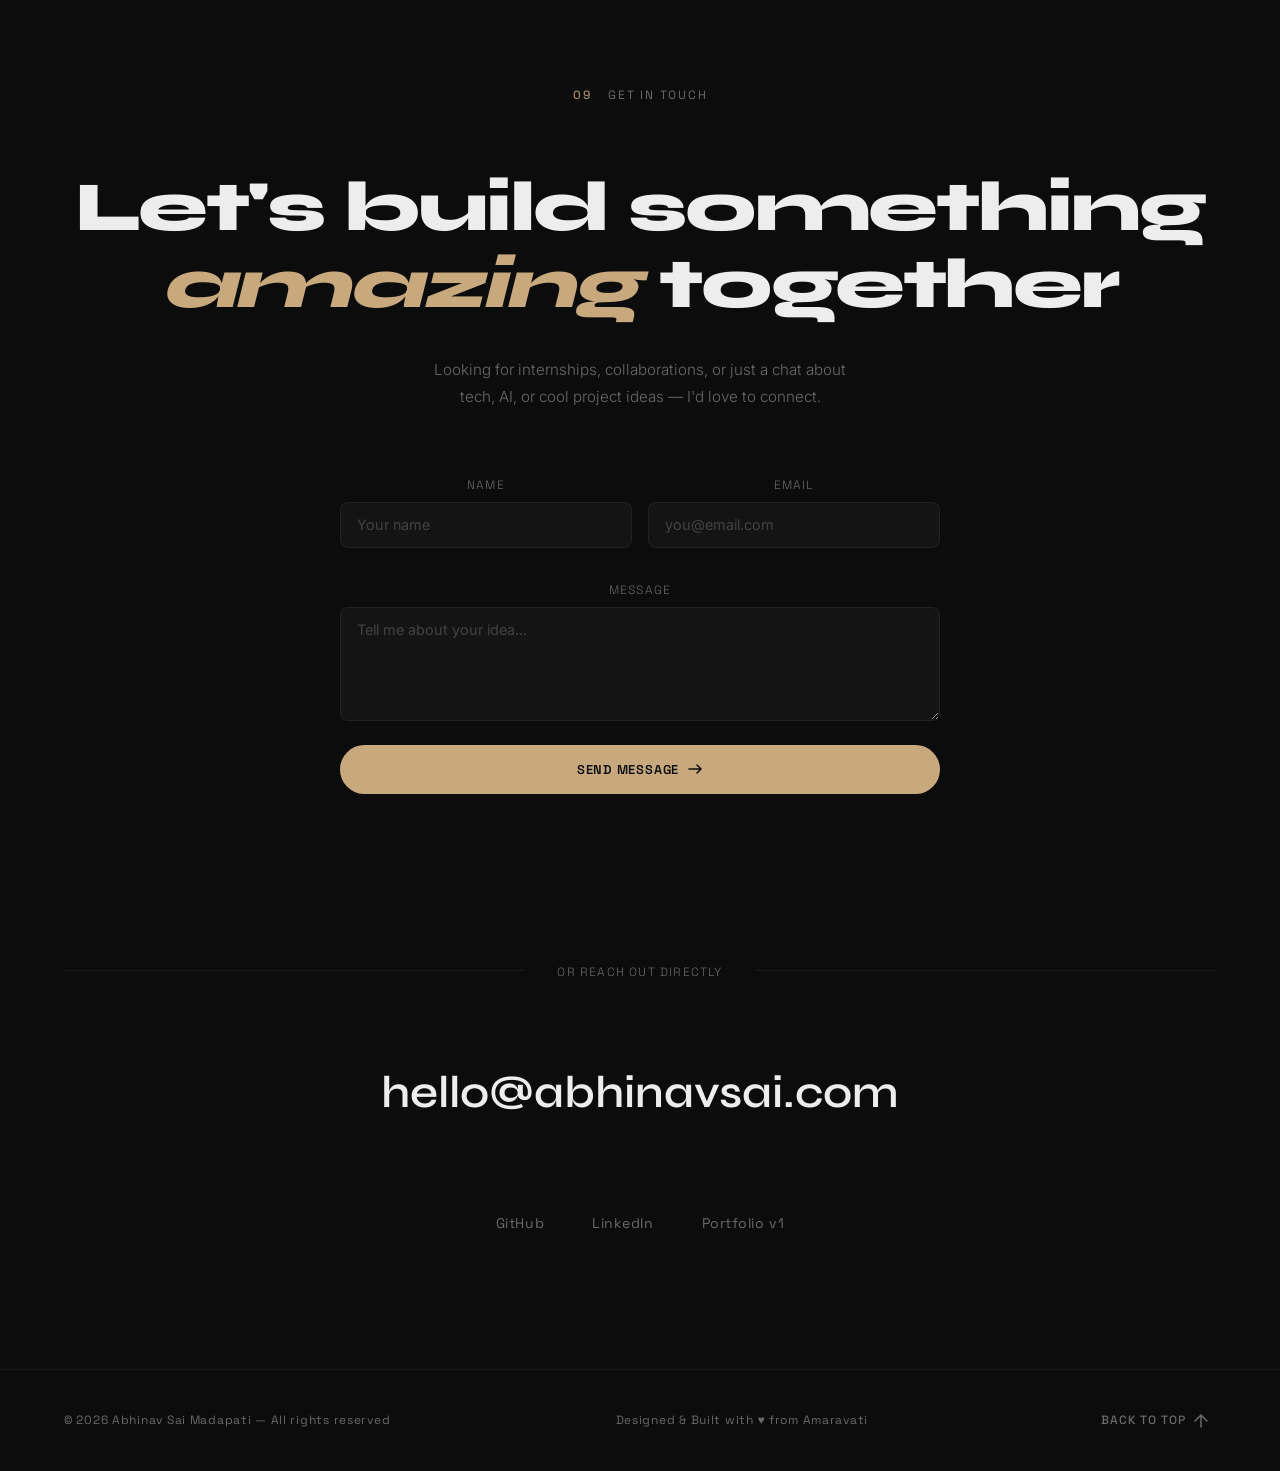
==== commit 0b1f5c6c: "feat: add internships, research publication, and direct credential links for all certs" ====
--- a/index.html
+++ b/index.html
@@ -56,7 +56,7 @@
         <a href="#about" class="nav__link" data-magnetic>About</a>
         <a href="#work" class="nav__link" data-magnetic>Projects</a>
         <a href="#services" class="nav__link" data-magnetic>Skills</a>
-        <a href="#education" class="nav__link" data-magnetic>Journey</a>
+        <a href="#experience" class="nav__link" data-magnetic>Journey</a>
         <a href="#contact" class="nav__link nav__link--cta" data-magnetic>Let's Connect</a>
       </nav>
       <button class="nav__hamburger" id="nav-hamburger" aria-label="Toggle navigation menu" data-magnetic>
@@ -83,7 +83,7 @@
         <span>Skills</span>
         <svg class="menu-overlay__link-arrow" width="22" height="22" viewBox="0 0 24 24" fill="none"><path d="M7 17L17 7M17 7H7M17 7V17" stroke="currentColor" stroke-width="1.5" stroke-linecap="round" stroke-linejoin="round"/></svg>
       </a>
-      <a href="#education" class="menu-overlay__link" data-index="04">
+      <a href="#experience" class="menu-overlay__link" data-index="04">
         <span>Journey</span>
         <svg class="menu-overlay__link-arrow" width="22" height="22" viewBox="0 0 24 24" fill="none"><path d="M7 17L17 7M17 7H7M17 7V17" stroke="currentColor" stroke-width="1.5" stroke-linecap="round" stroke-linejoin="round"/></svg>
       </a>
@@ -271,7 +271,7 @@
           </div>
           <div class="stat" data-animation="fade-up">
             <div class="stat__value">
-              <span class="stat__number" data-count="20">0</span><span class="stat__suffix">+</span>
+              <span class="stat__number" data-count="18">0</span><span class="stat__suffix">+</span>
             </div>
             <span class="stat__label">Certifications</span>
           </div>
@@ -544,15 +544,101 @@
 
       </div>
     </section>
-    <section class="work" id="education" style="padding-top: 0;">
+    <!-- ======= EXPERIENCE & JOURNEY ======= -->
+    <section class="work" id="experience" style="padding-top: 0;">
       <div class="container">
         <div class="section-header">
           <span class="section-index" data-animation="fade-up">04</span>
-          <span class="section-label" data-animation="fade-up">Education &amp; Journey</span>
+          <span class="section-label" data-animation="fade-up">Experience &amp; Journey</span>
         </div>
         <h2 class="work__headline" data-animation="fade-up">
-          Where I've<br>been learning
+          Where I've<br>been building &amp; working
         </h2>
+
+        <!-- Subheading: Experience & Internships -->
+        <h3 class="work__subheading" data-animation="fade-up" style="font-family: var(--f-accent); font-size: var(--fs-label); text-transform: uppercase; letter-spacing: 0.15em; color: var(--c-accent); margin-bottom: var(--space-md); margin-top: var(--space-md);">
+          Work Experience &amp; Internships
+        </h3>
+        <div class="work__list" style="margin-bottom: var(--space-xl);">
+          <div class="work__item" data-animation="fade-up">
+            <span class="work__item-index">01</span>
+            <div class="work__item-details">
+              <h3 class="work__item-title">Web Development Intern</h3>
+              <span class="work__item-tags">Labmentix &middot; Remote &middot; Internship</span>
+            </div>
+            <span class="work__item-year">Jun 2026 — Present</span>
+            <div class="work__item-arrow">
+              <svg width="24" height="24" viewBox="0 0 24 24" fill="none"><path d="M7 17L17 7M17 7H7M17 7V17" stroke="currentColor" stroke-width="1.5" stroke-linecap="round" stroke-linejoin="round"/></svg>
+            </div>
+          </div>
+          <div class="work__item" data-animation="fade-up">
+            <span class="work__item-index">02</span>
+            <div class="work__item-details">
+              <h3 class="work__item-title">AI &amp; Prompt Engineering Intern</h3>
+              <span class="work__item-tags">VaultofCodes &middot; Remote &middot; Internship</span>
+            </div>
+            <span class="work__item-year">Jun 2026 — Present</span>
+            <div class="work__item-arrow">
+              <svg width="24" height="24" viewBox="0 0 24 24" fill="none"><path d="M7 17L17 7M17 7H7M17 7V17" stroke="currentColor" stroke-width="1.5" stroke-linecap="round" stroke-linejoin="round"/></svg>
+            </div>
+          </div>
+          <div class="work__item" data-animation="fade-up">
+            <span class="work__item-index">03</span>
+            <div class="work__item-details">
+              <h3 class="work__item-title">AI/ML &amp; Data Analytics Team Member</h3>
+              <span class="work__item-tags">Google Developer Groups (GDG), VIT-AP &middot; Amaravati</span>
+            </div>
+            <span class="work__item-year">Mar 2026 — Present</span>
+            <div class="work__item-arrow">
+              <svg width="24" height="24" viewBox="0 0 24 24" fill="none"><path d="M7 17L17 7M17 7H7M17 7V17" stroke="currentColor" stroke-width="1.5" stroke-linecap="round" stroke-linejoin="round"/></svg>
+            </div>
+          </div>
+          <div class="work__item" data-animation="fade-up">
+            <span class="work__item-index">04</span>
+            <div class="work__item-details">
+              <h3 class="work__item-title">Event Management Team Member</h3>
+              <span class="work__item-tags">Sanskriti Club, VIT-AP</span>
+            </div>
+            <span class="work__item-year">Feb 2026 — Present</span>
+            <div class="work__item-arrow">
+              <svg width="24" height="24" viewBox="0 0 24 24" fill="none"><path d="M7 17L17 7M17 7H7M17 7V17" stroke="currentColor" stroke-width="1.5" stroke-linecap="round" stroke-linejoin="round"/></svg>
+            </div>
+          </div>
+          <div class="work__item" data-animation="fade-up">
+            <span class="work__item-index">05</span>
+            <div class="work__item-details">
+              <h3 class="work__item-title">Member</h3>
+              <span class="work__item-tags">IEEE VIT-AP Student Branch</span>
+            </div>
+            <span class="work__item-year">Jul 2025 — Dec 2025</span>
+            <div class="work__item-arrow">
+              <svg width="24" height="24" viewBox="0 0 24 24" fill="none"><path d="M7 17L17 7M17 7H7M17 7V17" stroke="currentColor" stroke-width="1.5" stroke-linecap="round" stroke-linejoin="round"/></svg>
+            </div>
+          </div>
+        </div>
+
+        <!-- Subheading: Research & Publications -->
+        <h3 class="work__subheading" data-animation="fade-up" style="font-family: var(--f-accent); font-size: var(--fs-label); text-transform: uppercase; letter-spacing: 0.15em; color: var(--c-accent); margin-bottom: var(--space-md);">
+          Research &amp; Publications
+        </h3>
+        <div class="work__list" style="margin-bottom: var(--space-xl);">
+          <div class="work__item" data-animation="fade-up">
+            <span class="work__item-index">01</span>
+            <div class="work__item-details">
+              <h3 class="work__item-title">&ldquo;A Hybrid Multi-Domain Sentiment Analysis Framework Using Machine Learning, Deep Learning, and Transformer Models&rdquo;</h3>
+              <span class="work__item-tags">Research Paper &middot; Machine Learning &amp; NLP</span>
+            </div>
+            <span class="work__item-year" style="color: var(--c-accent); font-weight: 500;">In Preparation</span>
+            <div class="work__item-arrow">
+              <svg width="24" height="24" viewBox="0 0 24 24" fill="none"><path d="M7 17L17 7M17 7H7M17 7V17" stroke="currentColor" stroke-width="1.5" stroke-linecap="round" stroke-linejoin="round"/></svg>
+            </div>
+          </div>
+        </div>
+
+        <!-- Subheading: Education -->
+        <h3 class="work__subheading" id="education" data-animation="fade-up" style="font-family: var(--f-accent); font-size: var(--fs-label); text-transform: uppercase; letter-spacing: 0.15em; color: var(--c-accent); margin-bottom: var(--space-md);">
+          Education
+        </h3>
         <div class="work__list">
           <div class="work__item" data-animation="fade-up">
             <span class="work__item-index">01</span>
@@ -587,96 +673,6 @@
               <svg width="24" height="24" viewBox="0 0 24 24" fill="none"><path d="M7 17L17 7M17 7H7M17 7V17" stroke="currentColor" stroke-width="1.5" stroke-linecap="round" stroke-linejoin="round"/></svg>
             </div>
           </div>
-        </div>
-      </div>
-    </section>
-
-    <!-- ======= EXPERIENCE ======= -->
-    <section class="work" id="experience" style="padding-top: 0;">
-      <div class="container">
-        <div class="section-header">
-          <span class="section-index" data-animation="fade-up">05</span>
-          <span class="section-label" data-animation="fade-up">Experience</span>
-        </div>
-        <h2 class="work__headline" data-animation="fade-up">
-          Where I've<br>been working
-        </h2>
-        <div class="work__list">
-
-          <!-- Internships -->
-          <a href="https://www.linkedin.com/in/madapatiabhinav-sai/details/experience/" target="_blank" rel="noopener" class="work__item" data-animation="fade-up">
-            <span class="work__item-index">01</span>
-            <div class="work__item-details">
-              <h3 class="work__item-title">Web Development Intern</h3>
-              <span class="work__item-tags">Labmentix &middot; Internship &middot; Remote</span>
-            </div>
-            <span class="work__item-year">Jun 2026 &mdash; Present</span>
-            <div class="work__item-arrow">
-              <svg width="24" height="24" viewBox="0 0 24 24" fill="none"><path d="M7 17L17 7M17 7H7M17 7V17" stroke="currentColor" stroke-width="1.5" stroke-linecap="round" stroke-linejoin="round"/></svg>
-            </div>
-          </a>
-
-          <a href="https://www.linkedin.com/in/madapatiabhinav-sai/details/experience/" target="_blank" rel="noopener" class="work__item" data-animation="fade-up">
-            <span class="work__item-index">02</span>
-            <div class="work__item-details">
-              <h3 class="work__item-title">AI &amp; Prompt Engineering Intern</h3>
-              <span class="work__item-tags">VaultofCodes &middot; Internship &middot; Remote</span>
-            </div>
-            <span class="work__item-year">Jun 2026 &mdash; Present</span>
-            <div class="work__item-arrow">
-              <svg width="24" height="24" viewBox="0 0 24 24" fill="none"><path d="M7 17L17 7M17 7H7M17 7V17" stroke="currentColor" stroke-width="1.5" stroke-linecap="round" stroke-linejoin="round"/></svg>
-            </div>
-          </a>
-
-          <a href="https://www.linkedin.com/in/madapatiabhinav-sai/details/experience/" target="_blank" rel="noopener" class="work__item" data-animation="fade-up">
-            <span class="work__item-index">03</span>
-            <div class="work__item-details">
-              <h3 class="work__item-title">AI/ML &amp; Data Analytics Team Member</h3>
-              <span class="work__item-tags">Google Developer Groups, VIT-AP &middot; Amaravati</span>
-            </div>
-            <span class="work__item-year">Mar 2026 &mdash; Present</span>
-            <div class="work__item-arrow">
-              <svg width="24" height="24" viewBox="0 0 24 24" fill="none"><path d="M7 17L17 7M17 7H7M17 7V17" stroke="currentColor" stroke-width="1.5" stroke-linecap="round" stroke-linejoin="round"/></svg>
-            </div>
-          </a>
-
-          <a href="https://www.linkedin.com/in/madapatiabhinav-sai/details/experience/" target="_blank" rel="noopener" class="work__item" data-animation="fade-up">
-            <span class="work__item-index">04</span>
-            <div class="work__item-details">
-              <h3 class="work__item-title">Event Management Team Member</h3>
-              <span class="work__item-tags">Sanskriti Club, VIT-AP &middot; Member</span>
-            </div>
-            <span class="work__item-year">Feb 2026 &mdash; Present</span>
-            <div class="work__item-arrow">
-              <svg width="24" height="24" viewBox="0 0 24 24" fill="none"><path d="M7 17L17 7M17 7H7M17 7V17" stroke="currentColor" stroke-width="1.5" stroke-linecap="round" stroke-linejoin="round"/></svg>
-            </div>
-          </a>
-
-          <a href="https://www.linkedin.com/in/madapatiabhinav-sai/details/experience/" target="_blank" rel="noopener" class="work__item" data-animation="fade-up">
-            <span class="work__item-index">05</span>
-            <div class="work__item-details">
-              <h3 class="work__item-title">Member</h3>
-              <span class="work__item-tags">IEEE VIT-AP Student Branch</span>
-            </div>
-            <span class="work__item-year">Jul 2025 &mdash; Dec 2025</span>
-            <div class="work__item-arrow">
-              <svg width="24" height="24" viewBox="0 0 24 24" fill="none"><path d="M7 17L17 7M17 7H7M17 7V17" stroke="currentColor" stroke-width="1.5" stroke-linecap="round" stroke-linejoin="round"/></svg>
-            </div>
-          </a>
-
-          <!-- Research / Publication -->
-          <div class="work__item" data-animation="fade-up">
-            <span class="work__item-index">06</span>
-            <div class="work__item-details">
-              <h3 class="work__item-title">Research Paper &mdash; In Preparation</h3>
-              <span class="work__item-tags">A Hybrid Multi-Domain Sentiment Analysis Framework Using ML, Deep Learning &amp; Transformer Models</span>
-            </div>
-            <span class="work__item-year">2026</span>
-            <div class="work__item-arrow">
-              <svg width="24" height="24" viewBox="0 0 24 24" fill="none"><path d="M7 17L17 7M17 7H7M17 7V17" stroke="currentColor" stroke-width="1.5" stroke-linecap="round" stroke-linejoin="round"/></svg>
-            </div>
-          </div>
-
         </div>
       </div>
     </section>
@@ -692,7 +688,7 @@
           <h2 class="creds__headline">
             Validated<br>&amp; verified
           </h2>
-          <p class="creds__count"><span class="creds__count-num">20</span> Credentials</p>
+          <p class="creds__count"><span class="creds__count-num">19</span> Credentials</p>
         </div>
       </div>
 
@@ -803,6 +799,66 @@
             </div>
           </a>
 
+          <a href="https://www.coursera.org/account/accomplishments/verify/VWU5SSNKXJ5A" target="_blank" rel="noopener noreferrer" class="cred-card">
+            <div class="cred-card__accent"></div>
+            <span class="cred-card__mono">J</span>
+            <div class="cred-card__content">
+              <span class="cred-card__org">Board Infinity</span>
+              <h3 class="cred-card__title">Fundamentals of Java Programming</h3>
+              <span class="cred-card__tag">Java</span>
+            </div>
+            <div class="cred-card__foot">
+              <span class="cred-card__date">Aug 2025</span>
+              <span class="cred-card__link">Verify &nearr;</span>
+            </div>
+          </a>
+
+          <!-- ═══ TIER 4: Industry Simulation ═══ -->
+
+          <a href="https://forage-uploads-prod.s3.amazonaws.com/completion-certificates/9PBTqmSxAf6zZTseP/io9DzWKe3PTsiS6GG_9PBTqmSxAf6zZTseP_jbSxScY2PuRvTLye4_1752737253245_completion_certificate.pdf" target="_blank" rel="noopener noreferrer" class="cred-card">
+            <div class="cred-card__accent"></div>
+            <span class="cred-card__mono">D</span>
+            <div class="cred-card__content">
+              <span class="cred-card__org">Deloitte &middot; Forage</span>
+              <h3 class="cred-card__title">Data Analytics Job Simulation</h3>
+              <span class="cred-card__tag">Data Analytics</span>
+            </div>
+            <div class="cred-card__foot">
+              <span class="cred-card__date">Jul 2025</span>
+              <span class="cred-card__link">Verify &nearr;</span>
+            </div>
+          </a>
+
+          <!-- ═══ TIER 5: Bootcamps / Events / Participation ═══ -->
+
+          <a href="https://www.linkedin.com/in/madapati-abhinav-sai/details/certifications/" target="_blank" rel="noopener noreferrer" class="cred-card">
+            <div class="cred-card__accent"></div>
+            <span class="cred-card__mono">G</span>
+            <div class="cred-card__content">
+              <span class="cred-card__org">Google for Developers &middot; Hack2Skill</span>
+              <h3 class="cred-card__title">Build with AI Bootcamp</h3>
+              <span class="cred-card__tag">AI &middot; Prompt Engineering &middot; Google</span>
+            </div>
+            <div class="cred-card__foot">
+              <span class="cred-card__date">Jun 2026</span>
+              <span class="cred-card__link">Verify &nearr;</span>
+            </div>
+          </a>
+
+          <a href="https://www.linkedin.com/in/madapati-abhinav-sai/" target="_blank" rel="noopener noreferrer" class="cred-card">
+            <div class="cred-card__accent"></div>
+            <span class="cred-card__mono">W</span>
+            <div class="cred-card__content">
+              <span class="cred-card__org">Wadhwani Foundation</span>
+              <h3 class="cred-card__title">Ignite India &mdash; Entrepreneurship Program</h3>
+              <span class="cred-card__tag">Entrepreneurship &middot; Leadership</span>
+            </div>
+            <div class="cred-card__foot">
+              <span class="cred-card__date">Nov 2025</span>
+              <span class="cred-card__link">Verify &nearr;</span>
+            </div>
+          </a>
+
           <a href="https://credsverse.com/credentials/04cb2d7c-8c45-4686-8751-56b1827dad90" target="_blank" rel="noopener noreferrer" class="cred-card">
             <div class="cred-card__accent"></div>
             <span class="cred-card__mono">G</span>
@@ -817,44 +873,74 @@
             </div>
           </a>
 
-          <a href="https://www.coursera.org/account/accomplishments/verify/752AZKHZUYEJ" target="_blank" rel="noopener noreferrer" class="cred-card">
-            <div class="cred-card__accent"></div>
-            <span class="cred-card__mono">G</span>
-            <div class="cred-card__content">
-              <span class="cred-card__org">Google</span>
-              <h3 class="cred-card__title">Foundations of Project Management</h3>
-              <span class="cred-card__tag">Management</span>
-            </div>
-            <div class="cred-card__foot">
-              <span class="cred-card__date">Aug 2025</span>
-              <span class="cred-card__link">Verify &nearr;</span>
-            </div>
-          </a>
-
-          <a href="https://www.coursera.org/account/accomplishments/verify/VWU5SSNKXJ5A" target="_blank" rel="noopener noreferrer" class="cred-card">
-            <div class="cred-card__accent"></div>
-            <span class="cred-card__mono">J</span>
-            <div class="cred-card__content">
-              <span class="cred-card__org">Board Infinity</span>
-              <h3 class="cred-card__title">Fundamentals of Java Programming</h3>
-              <span class="cred-card__tag">Java</span>
-            </div>
-            <div class="cred-card__foot">
-              <span class="cred-card__date">Aug 2025</span>
-              <span class="cred-card__link">Verify &nearr;</span>
-            </div>
-          </a>
-
-          <a href="https://forage-uploads-prod.s3.amazonaws.com/completion-certificates/9PBTqmSxAf6zZTseP/io9DzWKe3PTsiS6GG_9PBTqmSxAf6zZTseP_jbSxScY2PuRvTLye4_1752737253245_completion_certificate.pdf" target="_blank" rel="noopener noreferrer" class="cred-card">
-            <div class="cred-card__accent"></div>
-            <span class="cred-card__mono">D</span>
-            <div class="cred-card__content">
-              <span class="cred-card__org">Deloitte &middot; Forage</span>
-              <h3 class="cred-card__title">Data Analytics Job Simulation</h3>
-              <span class="cred-card__tag">Data Analytics</span>
-            </div>
-            <div class="cred-card__foot">
-              <span class="cred-card__date">Jul 2025</span>
+          <!-- ═══ TIER 6: Online Learning Platforms ═══ -->
+
+          <a href="https://www.linkedin.com/learning/certificates/2938810860848caa4cb1aea7e098d5a2ff929592aa4339bf3ee67595bbcde945" target="_blank" rel="noopener noreferrer" class="cred-card">
+            <div class="cred-card__accent"></div>
+            <span class="cred-card__mono">L</span>
+            <div class="cred-card__content">
+              <span class="cred-card__org">LinkedIn Learning</span>
+              <h3 class="cred-card__title">Ethics in the Age of Generative AI</h3>
+              <span class="cred-card__tag">AI Ethics &middot; Responsible AI</span>
+            </div>
+            <div class="cred-card__foot">
+              <span class="cred-card__date">Jul 2026</span>
+              <span class="cred-card__link">Verify &nearr;</span>
+            </div>
+          </a>
+
+          <a href="https://www.linkedin.com/learning/certificates/4a88049510418eedd20f63b8ba0c985665da2cc64d1a60b4e4ba101e7fde4a84" target="_blank" rel="noopener noreferrer" class="cred-card">
+            <div class="cred-card__accent"></div>
+            <span class="cred-card__mono">L</span>
+            <div class="cred-card__content">
+              <span class="cred-card__org">LinkedIn Learning</span>
+              <h3 class="cred-card__title">Everyday AI Concepts</h3>
+              <span class="cred-card__tag">AI Concepts &middot; Artificial Intelligence</span>
+            </div>
+            <div class="cred-card__foot">
+              <span class="cred-card__date">Jul 2026</span>
+              <span class="cred-card__link">Verify &nearr;</span>
+            </div>
+          </a>
+
+          <a href="https://www.linkedin.com/learning/certificates/d80f10a999765d220abb64a76d8960c28cc055575400d36b7e65349337f45a69" target="_blank" rel="noopener noreferrer" class="cred-card">
+            <div class="cred-card__accent"></div>
+            <span class="cred-card__mono">M</span>
+            <div class="cred-card__content">
+              <span class="cred-card__org">LinkedIn Learning</span>
+              <h3 class="cred-card__title">Learning Microsoft 365 Copilot for Work</h3>
+              <span class="cred-card__tag">Microsoft Copilot &middot; AI for Business</span>
+            </div>
+            <div class="cred-card__foot">
+              <span class="cred-card__date">Jun 2026</span>
+              <span class="cred-card__link">Verify &nearr;</span>
+            </div>
+          </a>
+
+          <a href="https://www.linkedin.com/learning/certificates/f1809449422e44d6b0ef426eb307a2c17970a9d4eba3dca7d55cccd4359cace6" target="_blank" rel="noopener noreferrer" class="cred-card">
+            <div class="cred-card__accent"></div>
+            <span class="cred-card__mono">L</span>
+            <div class="cred-card__content">
+              <span class="cred-card__org">LinkedIn Learning</span>
+              <h3 class="cred-card__title">Your Top AI Questions Answered: AI Literacy</h3>
+              <span class="cred-card__tag">AI Literacy &middot; GenAI</span>
+            </div>
+            <div class="cred-card__foot">
+              <span class="cred-card__date">Jun 2026</span>
+              <span class="cred-card__link">Verify &nearr;</span>
+            </div>
+          </a>
+
+          <a href="https://www.linkedin.com/learning/certificates/aca420e2967a05b564d3ab31ab95a3af1b76f41ebf2e55450cca9ca511ad391f" target="_blank" rel="noopener noreferrer" class="cred-card">
+            <div class="cred-card__accent"></div>
+            <span class="cred-card__mono">L</span>
+            <div class="cred-card__content">
+              <span class="cred-card__org">LinkedIn Learning</span>
+              <h3 class="cred-card__title">What Is Generative AI?</h3>
+              <span class="cred-card__tag">Generative AI &middot; AI Tools</span>
+            </div>
+            <div class="cred-card__foot">
+              <span class="cred-card__date">Jun 2026</span>
               <span class="cred-card__link">Verify &nearr;</span>
             </div>
           </a>
@@ -886,168 +972,6 @@
               <span class="cred-card__link">Verify &nearr;</span>
             </div>
           </a>
-
-          <a href="https://www.linkedin.com/in/madapati-abhinav-sai/" target="_blank" rel="noopener noreferrer" class="cred-card">
-            <div class="cred-card__accent"></div>
-            <span class="cred-card__mono">G</span>
-            <div class="cred-card__content">
-              <span class="cred-card__org">Google Cloud &middot; Hack2Skill</span>
-              <h3 class="cred-card__title">Gen AI Academy 2.0 &mdash; 5 Cloud Tracks</h3>
-              <span class="cred-card__tag">Google Cloud &middot; AI/ML &middot; DevOps</span>
-            </div>
-            <div class="cred-card__foot">
-              <span class="cred-card__date">Jan 2026</span>
-              <span class="cred-card__link">Verify &nearr;</span>
-            </div>
-          </a>
-
-          <a href="https://www.linkedin.com/in/madapati-abhinav-sai/" target="_blank" rel="noopener noreferrer" class="cred-card">
-            <div class="cred-card__accent"></div>
-            <span class="cred-card__mono">W</span>
-            <div class="cred-card__content">
-              <span class="cred-card__org">Wadhwani Foundation</span>
-              <h3 class="cred-card__title">Ignite India &mdash; Entrepreneurship Program</h3>
-              <span class="cred-card__tag">Entrepreneurship &middot; Leadership</span>
-            </div>
-            <div class="cred-card__foot">
-              <span class="cred-card__date">Nov 2025</span>
-              <span class="cred-card__link">Verify &nearr;</span>
-            </div>
-          </a>
-
-          <!-- NEW: Career Essentials in Generative AI -->
-          <a href="https://www.linkedin.com/learning/certificates/" target="_blank" rel="noopener noreferrer" class="cred-card cred-card--featured">
-            <div class="cred-card__accent"></div>
-            <span class="cred-card__mono">M</span>
-            <div class="cred-card__content">
-              <span class="cred-card__org">Microsoft &amp; LinkedIn Learning</span>
-              <h3 class="cred-card__title">Career Essentials in Generative AI</h3>
-              <span class="cred-card__tag">GenAI &middot; Responsible AI &middot; Copilot</span>
-            </div>
-            <div class="cred-card__foot">
-              <span class="cred-card__date">Jul 2026</span>
-              <span class="cred-card__link">Verify &nearr;</span>
-            </div>
-          </a>
-
-          <!-- NEW: Hedera Certified Developer Associate -->
-          <a href="https://www.linkedin.com/in/madapati-abhinav-sai/details/certifications/" target="_blank" rel="noopener noreferrer" class="cred-card">
-            <div class="cred-card__accent"></div>
-            <span class="cred-card__mono">H</span>
-            <div class="cred-card__content">
-              <span class="cred-card__org">The Hashgraph Association</span>
-              <h3 class="cred-card__title">Hedera Certified Developer Associate (HCDA)</h3>
-              <span class="cred-card__tag">Blockchain &middot; Web3 &middot; Hedera</span>
-            </div>
-            <div class="cred-card__foot">
-              <span class="cred-card__date">Jun 2026</span>
-              <span class="cred-card__link">Verify &nearr;</span>
-            </div>
-          </a>
-
-          <!-- NEW: Hedera Certified Foundation -->
-          <a href="https://www.linkedin.com/in/madapati-abhinav-sai/details/certifications/" target="_blank" rel="noopener noreferrer" class="cred-card">
-            <div class="cred-card__accent"></div>
-            <span class="cred-card__mono">H</span>
-            <div class="cred-card__content">
-              <span class="cred-card__org">The Hashgraph Association</span>
-              <h3 class="cred-card__title">Hedera Certified Foundation (HCF)</h3>
-              <span class="cred-card__tag">Blockchain &middot; Distributed Ledger &middot; Hashgraph</span>
-            </div>
-            <div class="cred-card__foot">
-              <span class="cred-card__date">Jun 2026</span>
-              <span class="cred-card__link">Verify &nearr;</span>
-            </div>
-          </a>
-
-          <!-- NEW: Ethics in the Age of Generative AI -->
-          <a href="https://www.linkedin.com/in/madapati-abhinav-sai/details/certifications/" target="_blank" rel="noopener noreferrer" class="cred-card">
-            <div class="cred-card__accent"></div>
-            <span class="cred-card__mono">L</span>
-            <div class="cred-card__content">
-              <span class="cred-card__org">LinkedIn Learning</span>
-              <h3 class="cred-card__title">Ethics in the Age of Generative AI</h3>
-              <span class="cred-card__tag">AI Ethics &middot; Responsible AI</span>
-            </div>
-            <div class="cred-card__foot">
-              <span class="cred-card__date">Jul 2026</span>
-              <span class="cred-card__link">Verify &nearr;</span>
-            </div>
-          </a>
-
-          <!-- NEW: What Is Generative AI? -->
-          <a href="https://www.linkedin.com/learning/certificates/2938810860848caa4cb1aea7e098d5a2ff929592aa4339bf3ee67595bbcde945" target="_blank" rel="noopener noreferrer" class="cred-card">
-            <div class="cred-card__accent"></div>
-            <span class="cred-card__mono">L</span>
-            <div class="cred-card__content">
-              <span class="cred-card__org">LinkedIn Learning</span>
-              <h3 class="cred-card__title">What Is Generative AI?</h3>
-              <span class="cred-card__tag">Generative AI &middot; AI Literacy</span>
-            </div>
-            <div class="cred-card__foot">
-              <span class="cred-card__date">Jun 2026</span>
-              <span class="cred-card__link">Verify &nearr;</span>
-            </div>
-          </a>
-
-          <!-- NEW: Build with AI Bootcamp -->
-          <a href="https://www.linkedin.com/in/madapati-abhinav-sai/details/certifications/" target="_blank" rel="noopener noreferrer" class="cred-card">
-            <div class="cred-card__accent"></div>
-            <span class="cred-card__mono">G</span>
-            <div class="cred-card__content">
-              <span class="cred-card__org">Google for Developers &middot; Hack2Skill</span>
-              <h3 class="cred-card__title">Build with AI Bootcamp</h3>
-              <span class="cred-card__tag">AI &middot; Prompt Engineering &middot; Google</span>
-            </div>
-            <div class="cred-card__foot">
-              <span class="cred-card__date">Jun 2026</span>
-              <span class="cred-card__link">Verify &nearr;</span>
-            </div>
-          </a>
-
-          <!-- NEW: Learning Microsoft 365 Copilot -->
-          <a href="https://www.linkedin.com/learning/certificates/d80f10a999765d220abb64a76d8960c28cc055575400d36b7e65349337f45a69" target="_blank" rel="noopener noreferrer" class="cred-card">
-            <div class="cred-card__accent"></div>
-            <span class="cred-card__mono">M</span>
-            <div class="cred-card__content">
-              <span class="cred-card__org">LinkedIn Learning</span>
-              <h3 class="cred-card__title">Learning Microsoft 365 Copilot for Work</h3>
-              <span class="cred-card__tag">Microsoft Copilot &middot; AI for Business</span>
-            </div>
-            <div class="cred-card__foot">
-              <span class="cred-card__date">Jun 2026</span>
-              <span class="cred-card__link">Verify &nearr;</span>
-            </div>
-          </a>
-
-          <a href="https://www.linkedin.com/learning/certificates/4a88049510418eedd20f63b8ba0c985665da2cc64d1a60b4e4ba101e7fde4a84" target="_blank" rel="noopener noreferrer" class="cred-card">
-            <div class="cred-card__accent"></div>
-            <span class="cred-card__mono">L</span>
-            <div class="cred-card__content">
-              <span class="cred-card__org">LinkedIn Learning</span>
-              <h3 class="cred-card__title">Everyday AI Concepts</h3>
-              <span class="cred-card__tag">AI Literacy &middot; Everyday AI</span>
-            </div>
-            <div class="cred-card__foot">
-              <span class="cred-card__date">Jun 2026</span>
-              <span class="cred-card__link">Verify &nearr;</span>
-            </div>
-          </a>
-
-          <a href="https://www.linkedin.com/learning/certificates/f1809449422e44d6b0ef426eb307a2c17970a9d4eba3dca7d55cccd4359cace6" target="_blank" rel="noopener noreferrer" class="cred-card">
-            <div class="cred-card__accent"></div>
-            <span class="cred-card__mono">L</span>
-            <div class="cred-card__content">
-              <span class="cred-card__org">LinkedIn Learning</span>
-              <h3 class="cred-card__title">Your Top AI Questions Answered</h3>
-              <span class="cred-card__tag">AI Literacy &middot; Q&amp;A</span>
-            </div>
-            <div class="cred-card__foot">
-              <span class="cred-card__date">Jun 2026</span>
-              <span class="cred-card__link">Verify &nearr;</span>
-            </div>
-          </a>
-
         </div>
       </div>
 
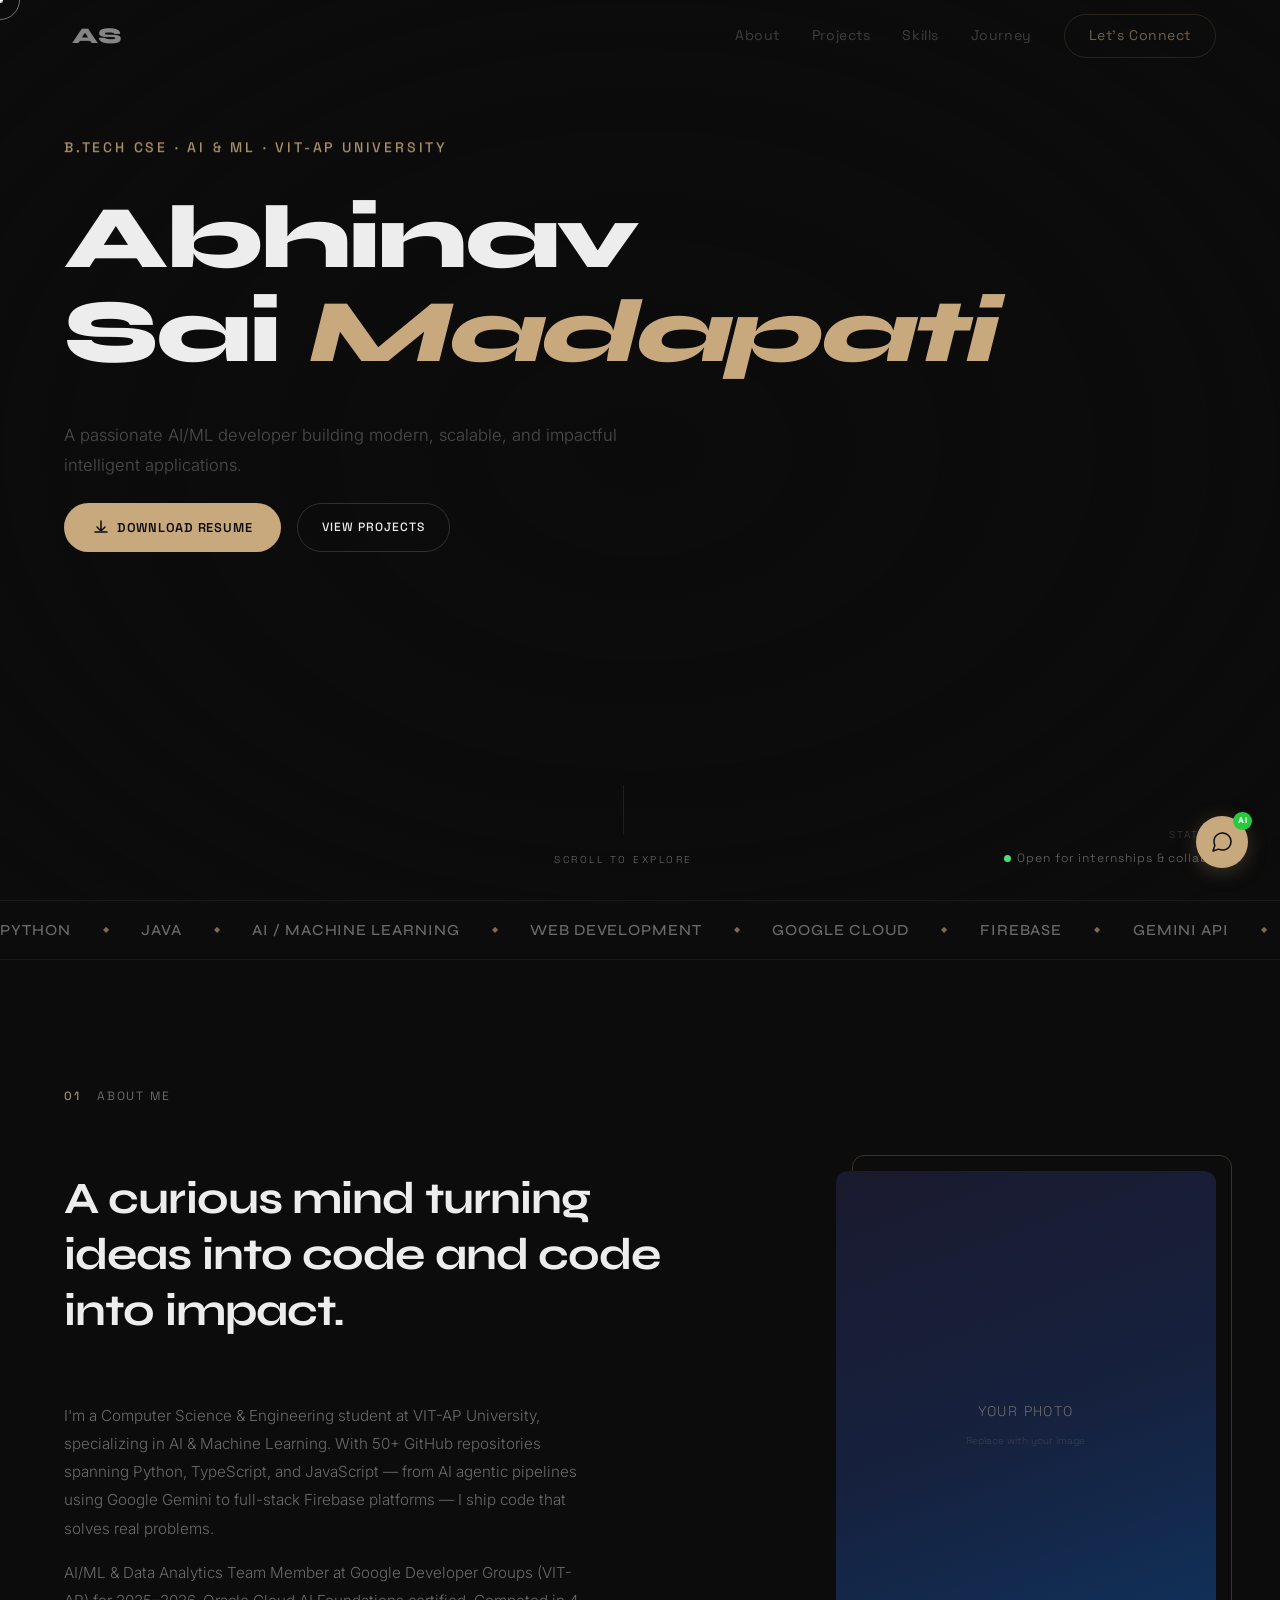
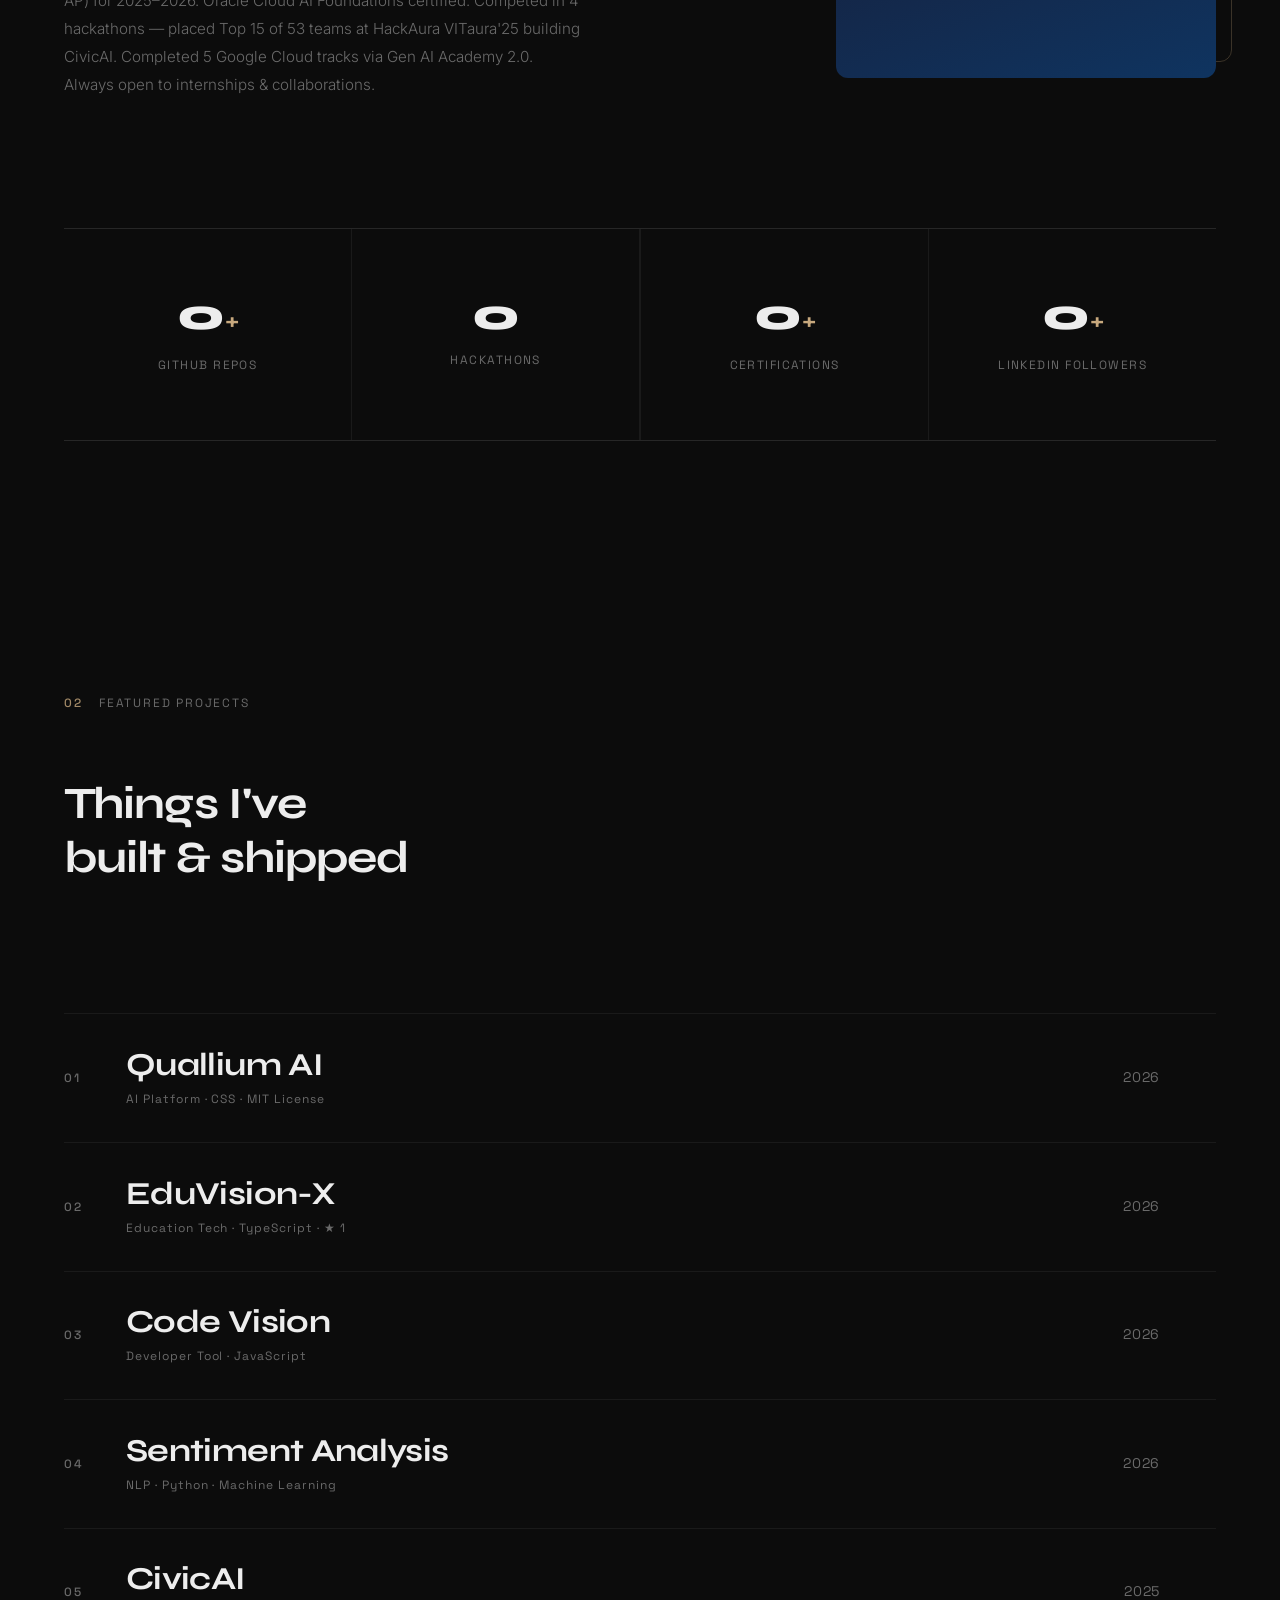
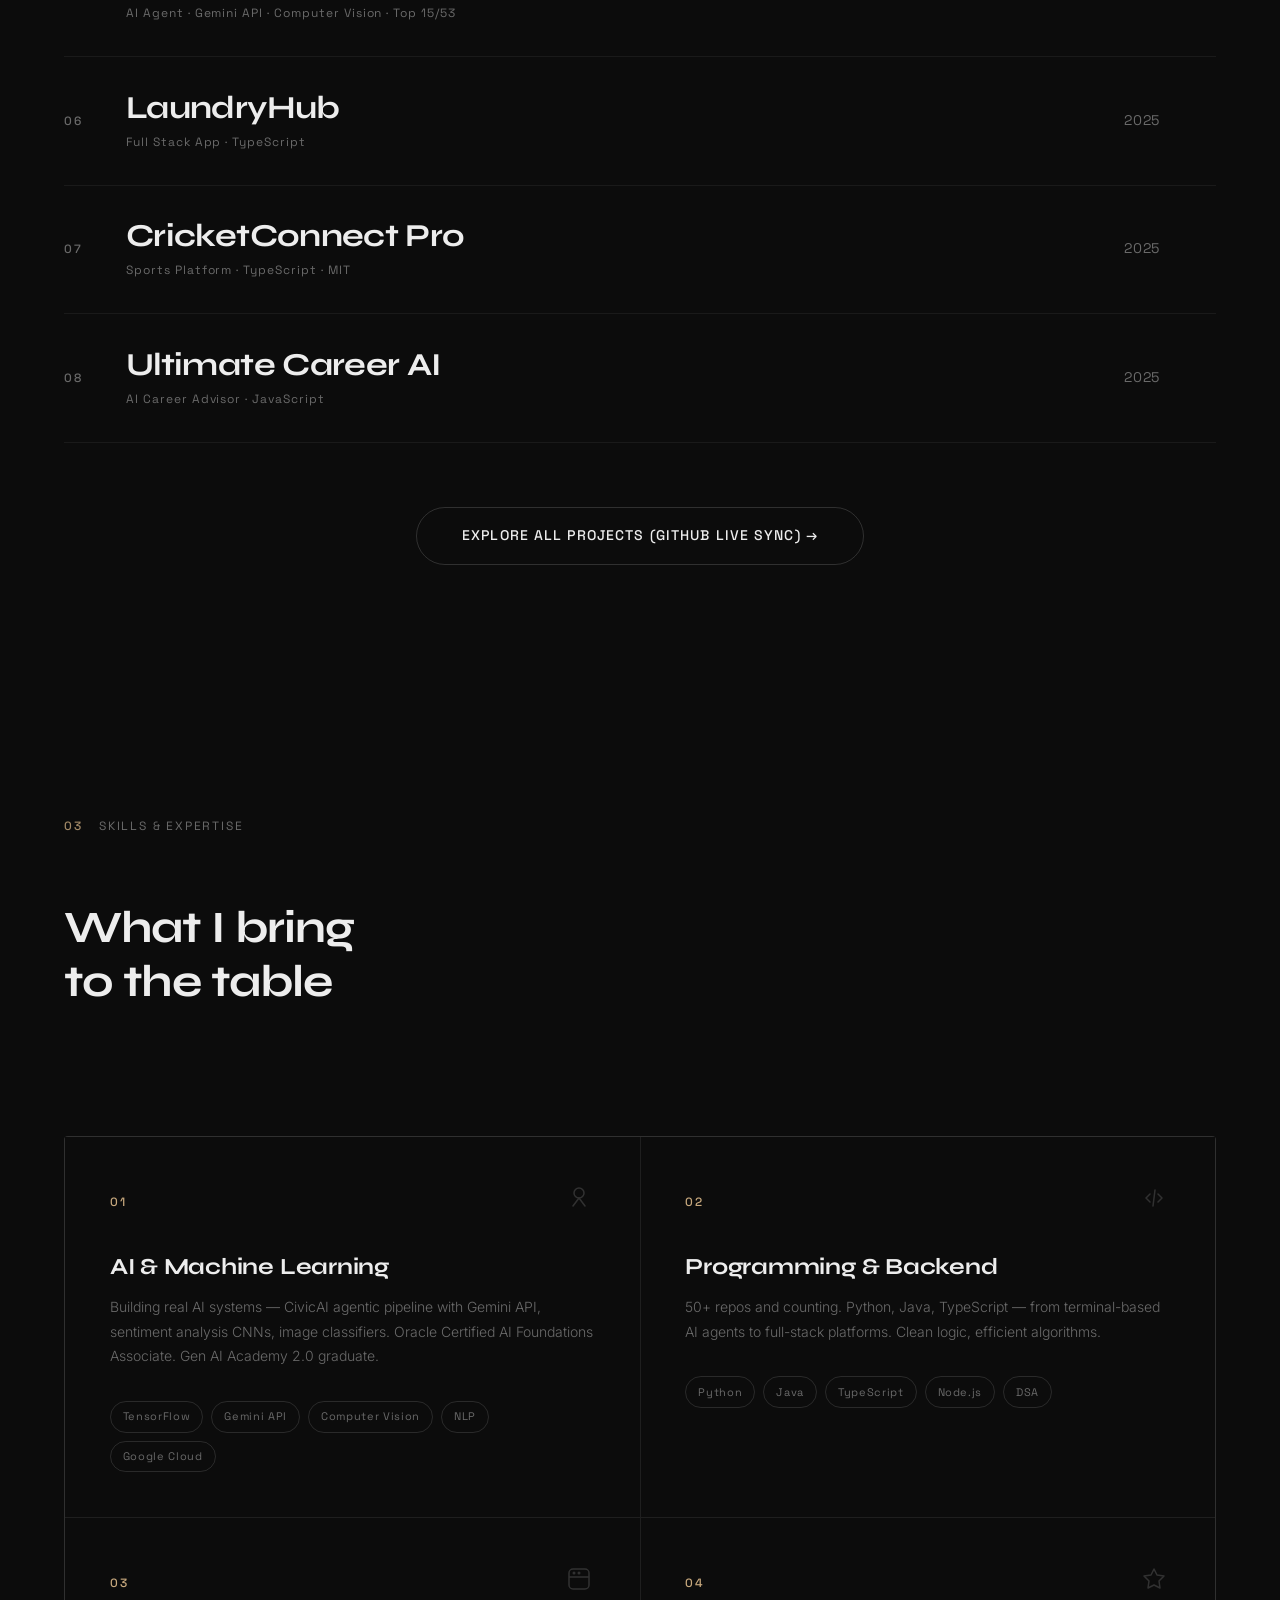
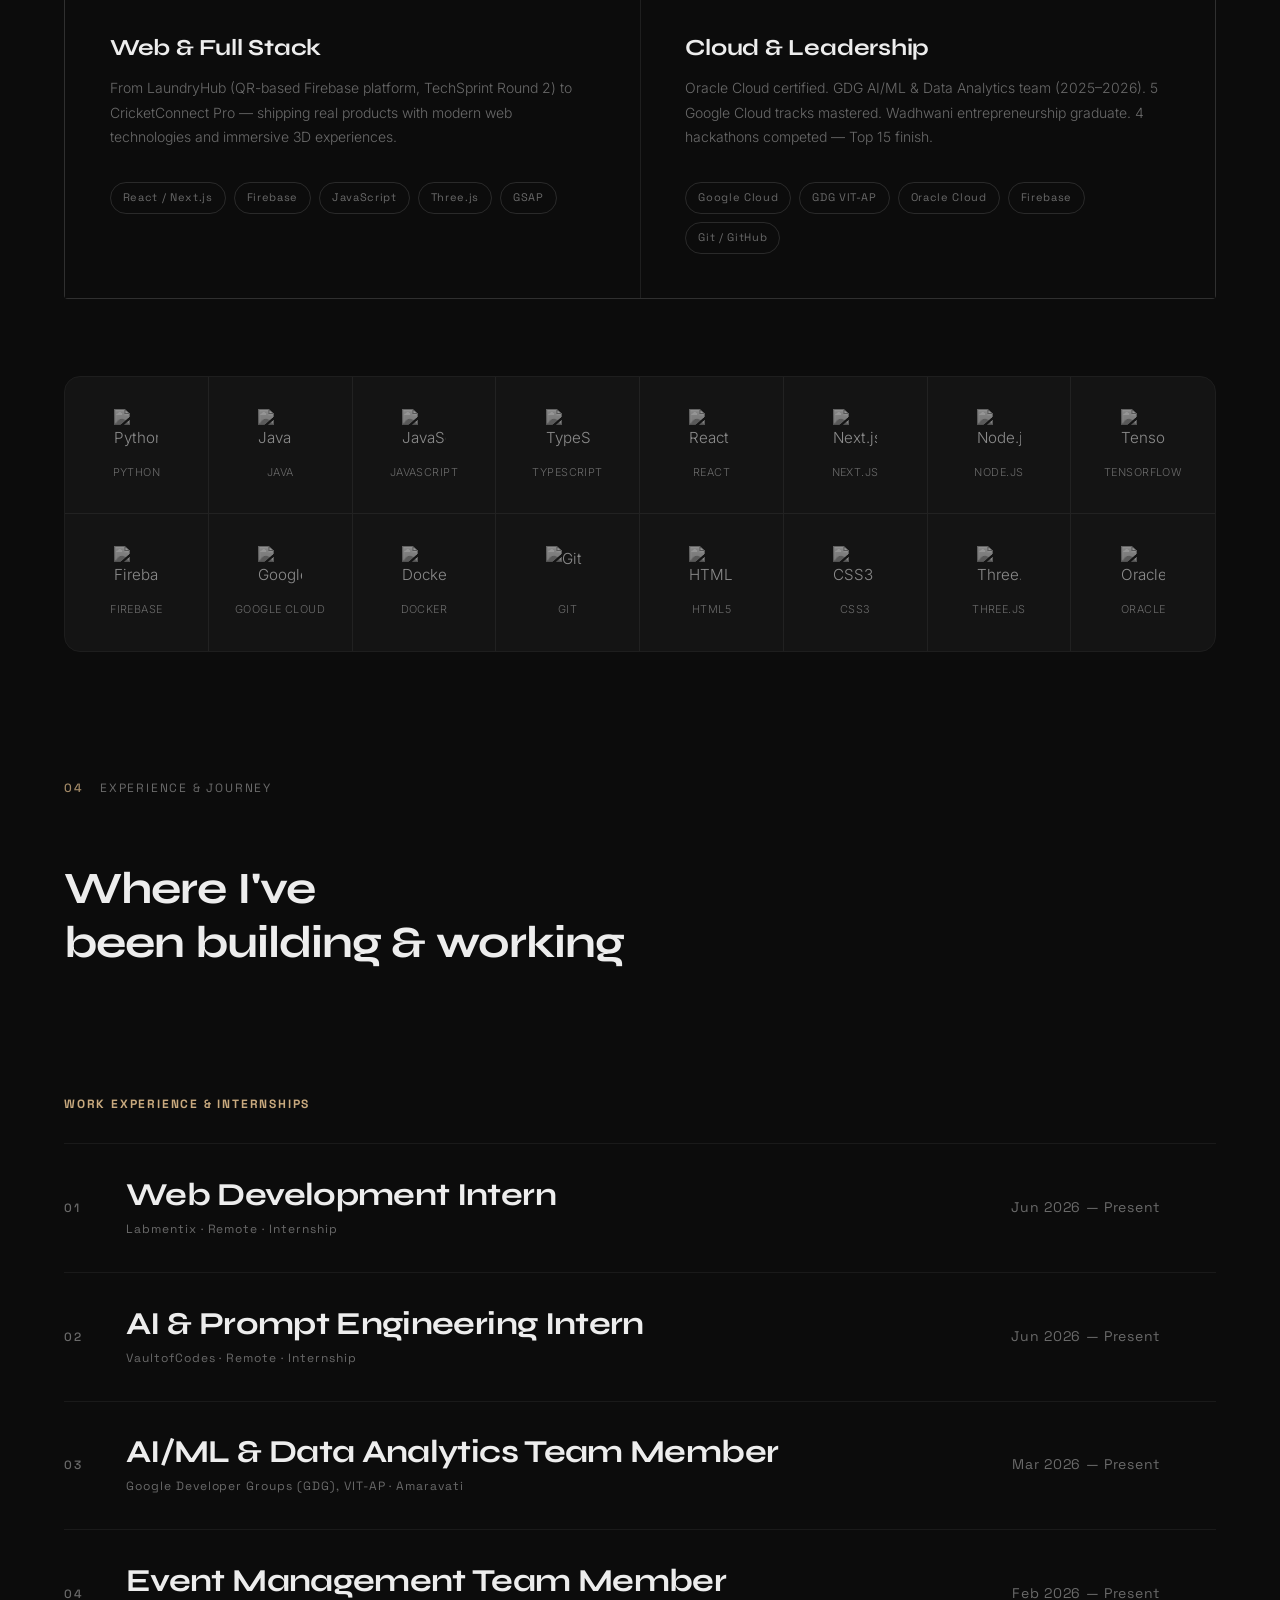
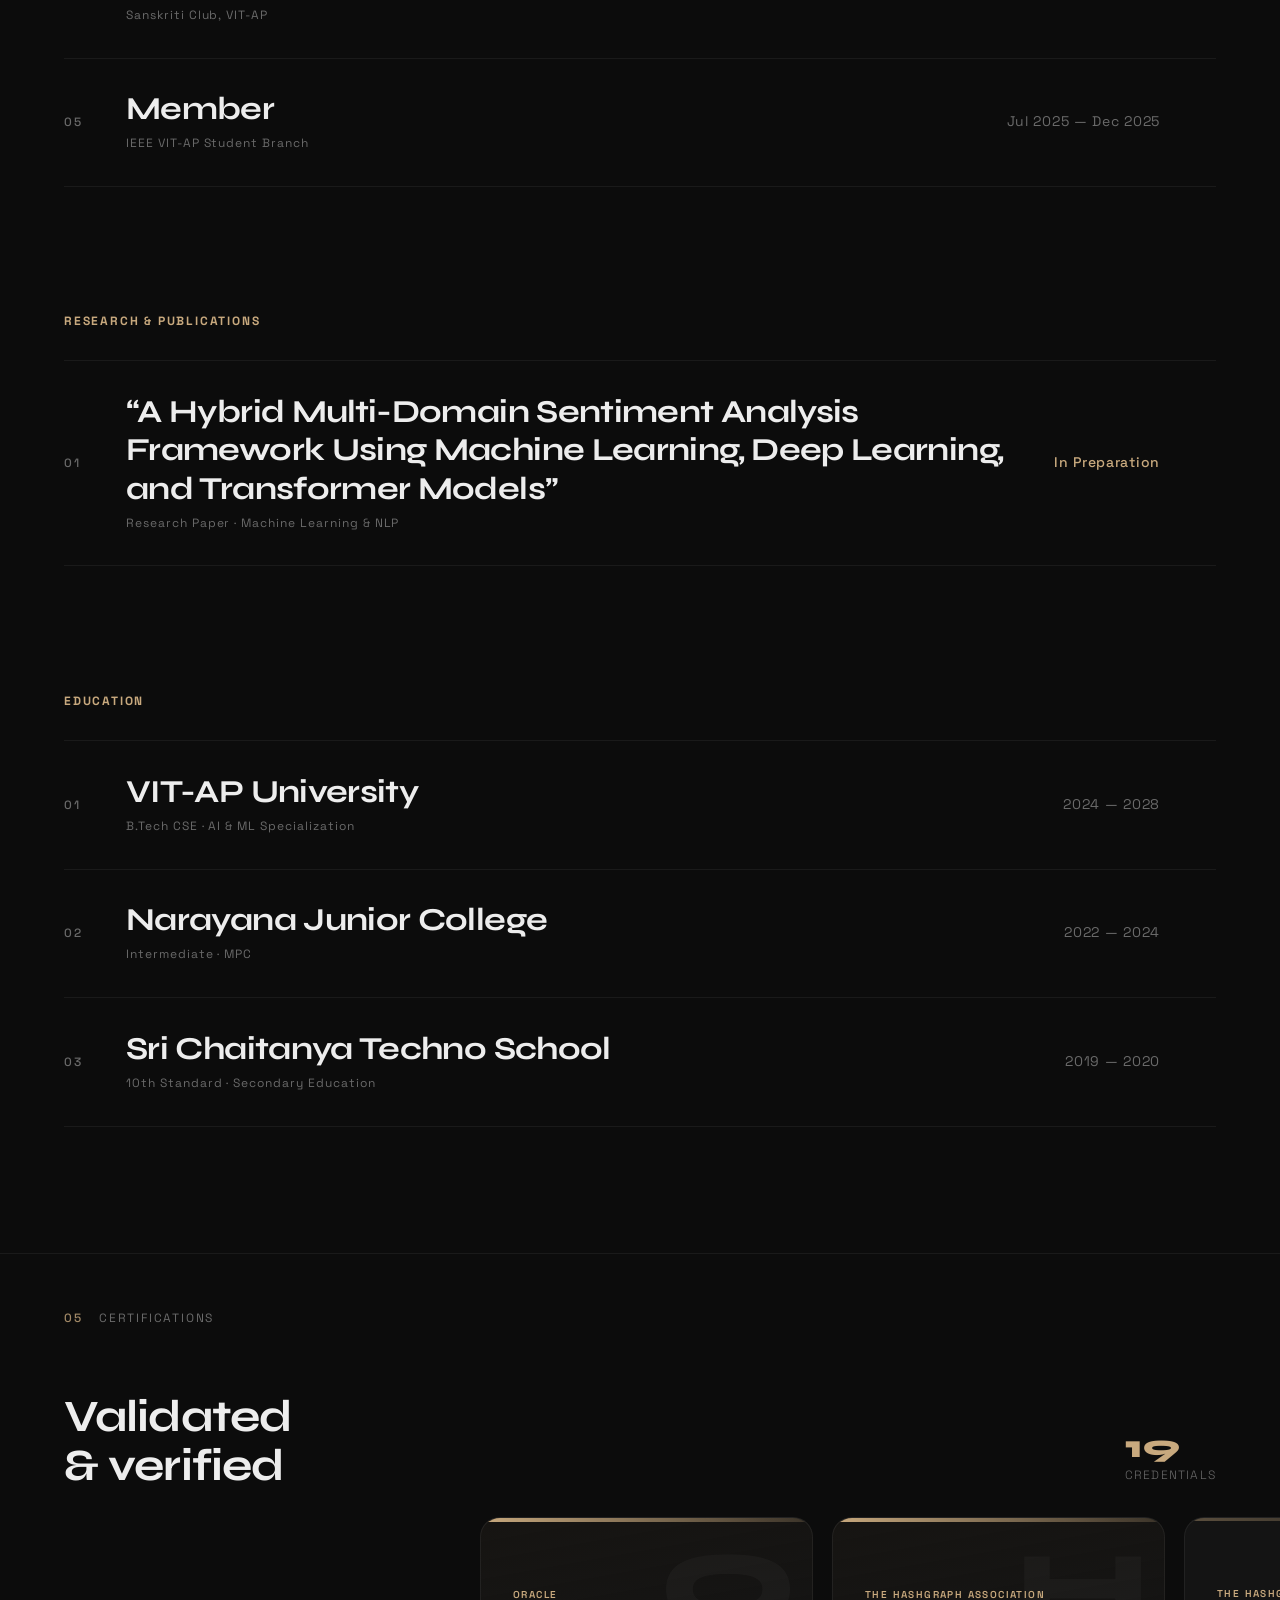
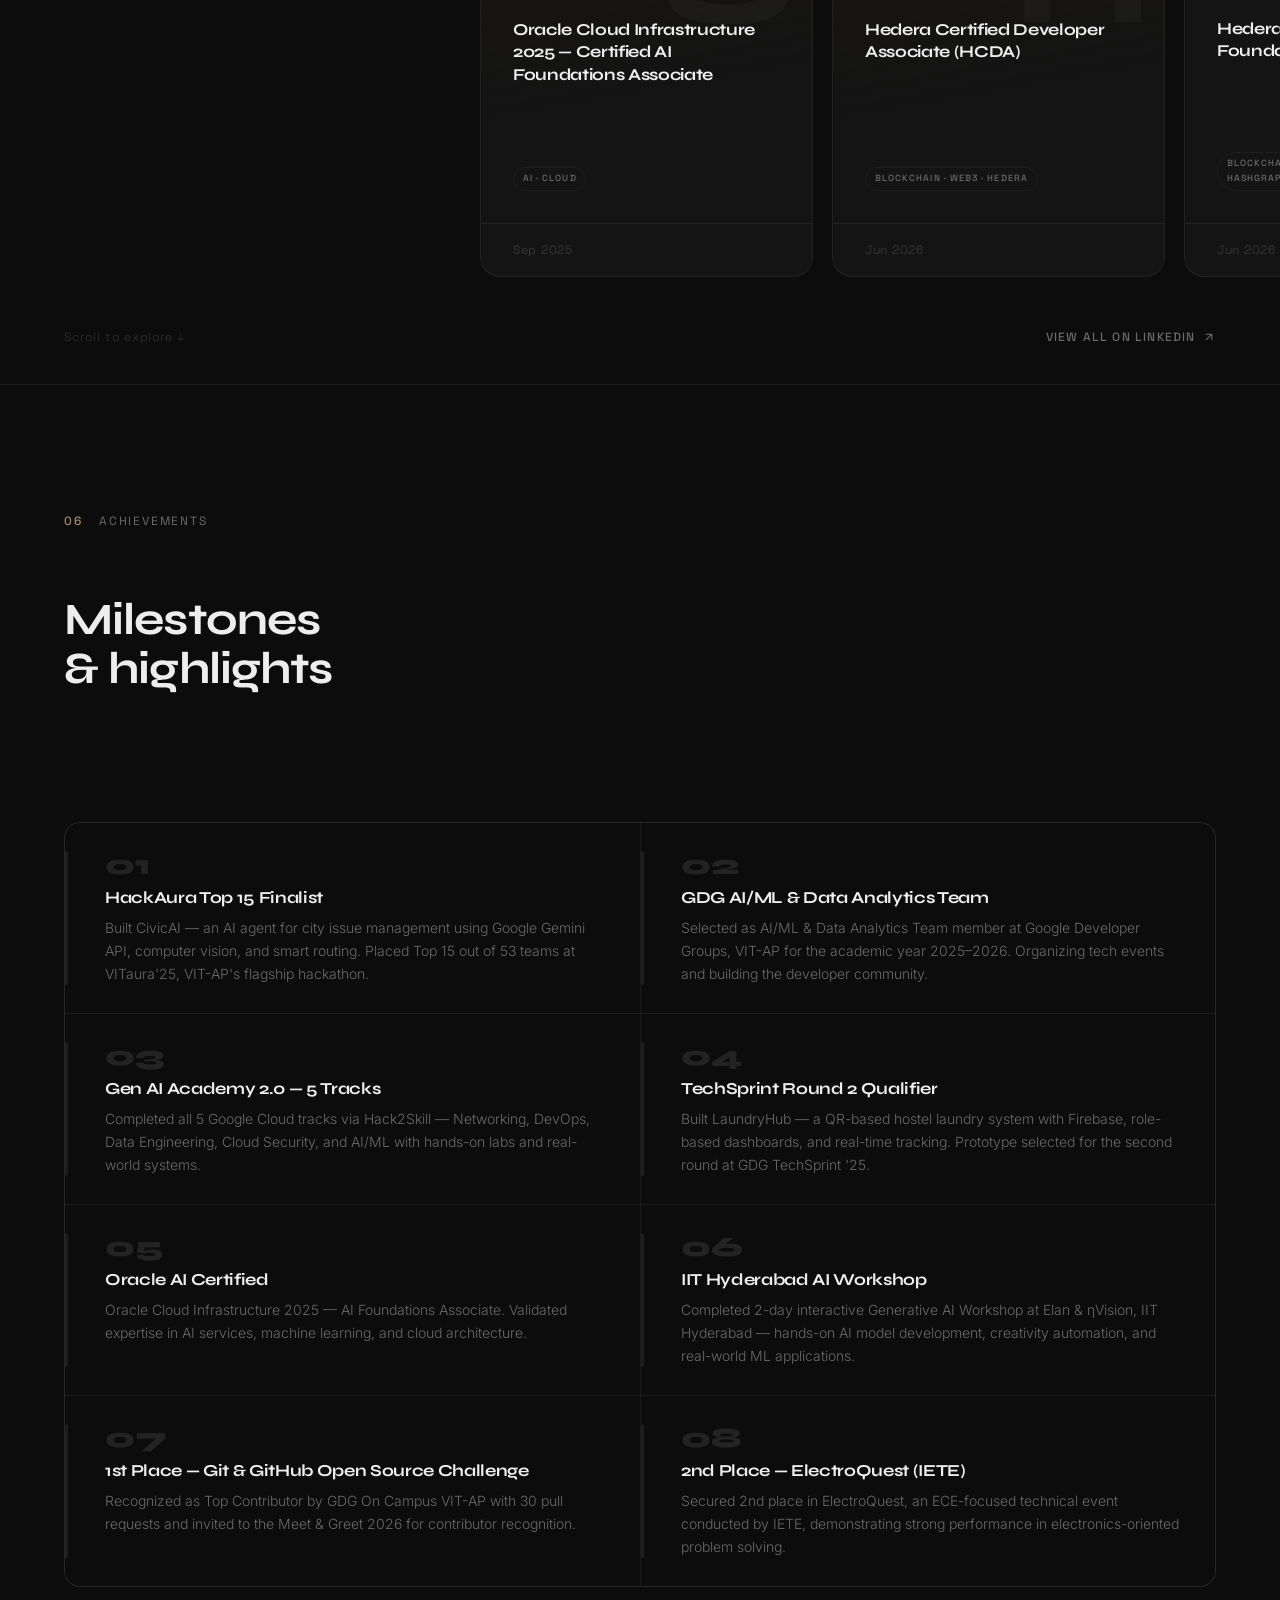
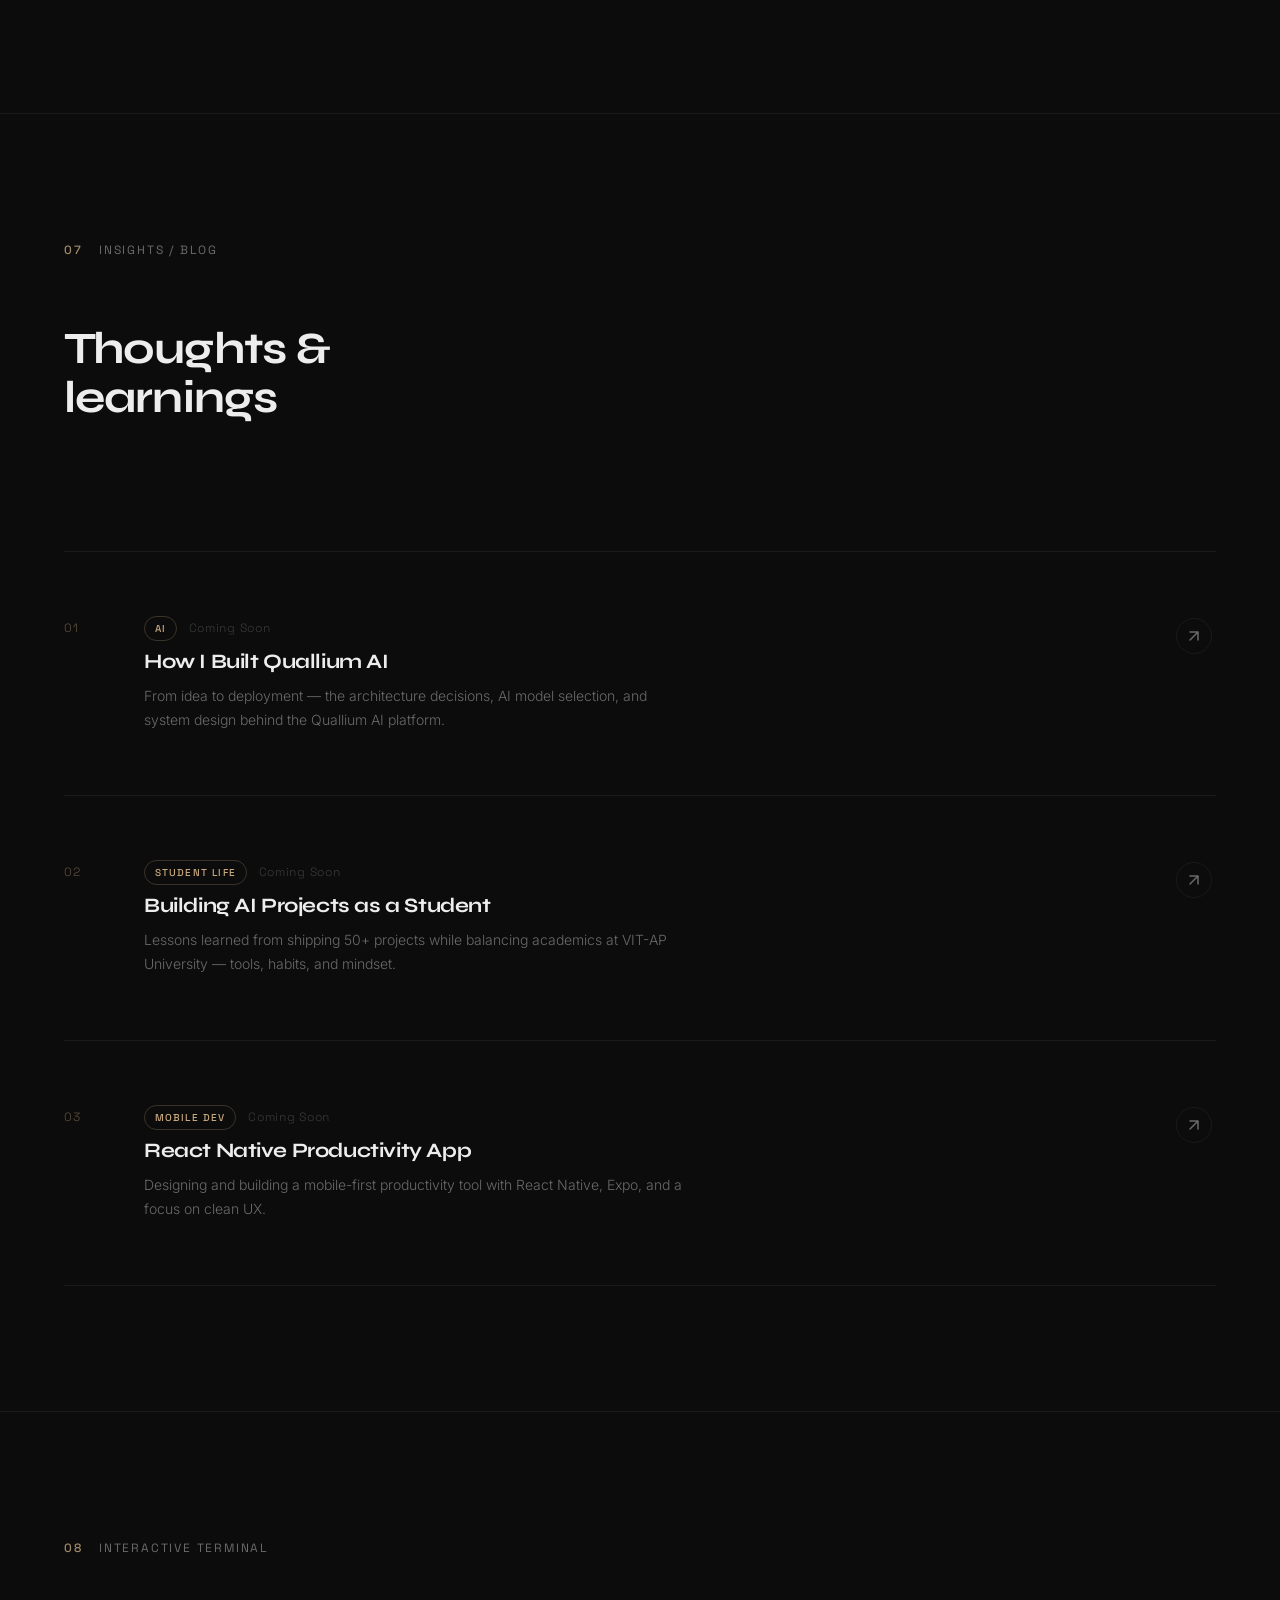
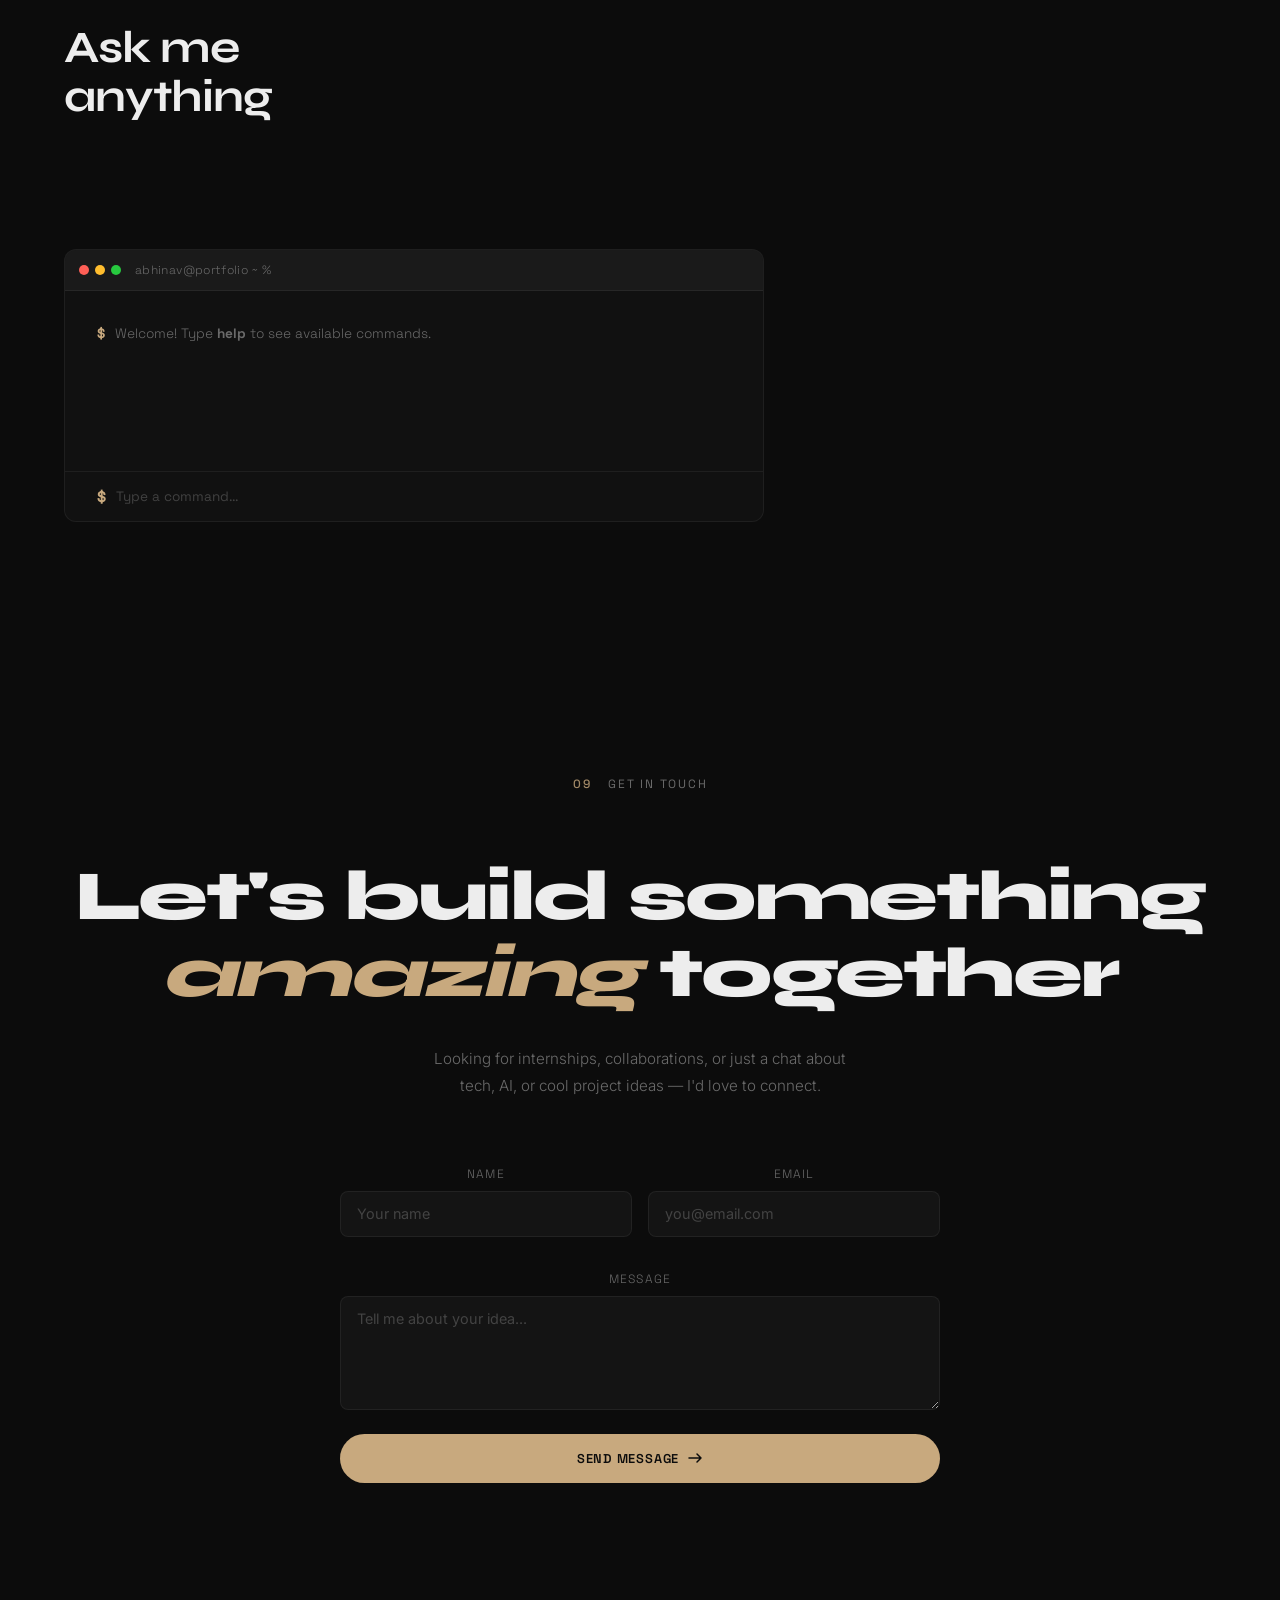
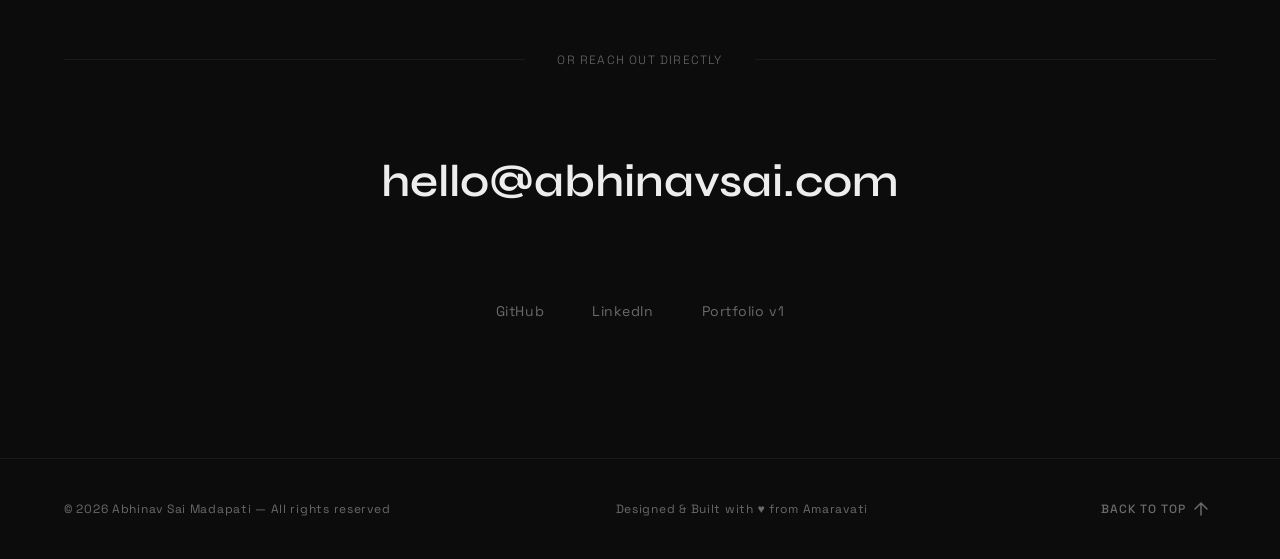
==== commit 3f347b18: "feat: create dedicated projects page (subfolder projects/ & projects.html) auto-syncing GitHub repos" ====
--- a/index.html
+++ b/index.html
@@ -386,8 +386,8 @@
           </a>
         </div>
         <div class="work__cta" data-animation="fade-up">
-          <a href="https://github.com/abhinavsai2006" target="_blank" rel="noopener" class="btn btn--outline" data-magnetic>
-            <span>View all 50+ repos on GitHub</span>
+          <a href="projects/index.html" class="btn btn--outline" data-magnetic>
+            <span>Explore All Projects (GitHub Live Sync) &rarr;</span>
           </a>
         </div>
       </div>
--- a/css/style.css
+++ b/css/style.css
@@ -2048,10 +2048,10 @@
   gap: var(--space-md);
 }
 
-/* Bento layout — 2 col with first item spanning both */
+/* Bento layout — Uniform 2-column grid with compact even spacing */
 .achievements__bento {
   display: grid;
-  grid-template-columns: 1fr 1fr;
+  grid-template-columns: repeat(2, 1fr);
   gap: 1px;
   background: var(--c-border-light);
   border: 1px solid var(--c-border-light);
@@ -2061,109 +2061,83 @@
 
 .ach {
   background: var(--c-bg);
-  padding: var(--space-lg) var(--space-md);
+  padding: clamp(1.4rem, 2.2vw, 2rem) clamp(1.4rem, 2.2vw, 2rem) clamp(1.4rem, 2.2vw, 2rem) calc(clamp(1.4rem, 2.2vw, 2rem) + 12px);
   position: relative;
   transition: background 0.4s ease;
+  display: flex;
+  flex-direction: column;
+  justify-content: flex-start;
+  overflow: hidden;
+}
+
+/* Cursor-tracking spotlight on hover */
+.ach::before {
+  content: '';
+  position: absolute;
+  inset: 0;
+  background: radial-gradient(
+    circle 280px at var(--mx, 50%) var(--my, 50%),
+    rgba(200, 169, 126, 0.08) 0%,
+    rgba(200, 169, 126, 0.02) 50%,
+    transparent 70%
+  );
+  opacity: 0;
+  transition: opacity 0.4s ease;
+  pointer-events: none;
+  z-index: 0;
+}
+
+.ach:hover::before {
+  opacity: 1;
 }
 
 .ach:hover {
   background: var(--c-bg-elevated);
 }
 
-/* First item spans full width — hero card */
-.ach:first-child {
-  grid-column: 1 / -1;
-  display: grid;
-  grid-template-columns: auto 1fr;
-  gap: var(--space-lg);
-  align-items: start;
-  padding: var(--space-xl) var(--space-lg);
-}
-
-.ach:first-child .ach__bar {
-  width: 3px;
-  height: 100%;
-  min-height: 60px;
-  background: linear-gradient(180deg, var(--c-accent), transparent);
-  border-radius: 2px;
-}
-
-.ach:first-child .ach__idx {
-  font-size: clamp(2.5rem, 4vw, 3.5rem);
-}
-
-.ach:first-child .ach__title {
-  font-size: clamp(1.2rem, 2vw, 1.6rem);
-}
-
-/* Regular items — left accent bar */
-.ach:not(:first-child) {
-  padding-left: calc(var(--space-md) + 14px);
-}
-
-/* Last item spans full width — bookend card */
-.ach:last-child {
-  grid-column: 1 / -1;
-  display: grid;
-  grid-template-columns: auto 1fr;
-  gap: var(--space-lg);
-  align-items: start;
-  padding: var(--space-xl) var(--space-lg);
-  padding-left: calc(var(--space-lg) + 14px);
-}
-
-.ach:last-child .ach__bar {
-  width: 3px;
-  height: 100%;
-  min-height: 60px;
-  background: linear-gradient(180deg, var(--c-accent), transparent);
-  border-radius: 2px;
-}
-
-.ach:last-child .ach__idx {
-  font-size: clamp(2.5rem, 4vw, 3.5rem);
-}
-
-.ach:last-child .ach__title {
-  font-size: clamp(1.2rem, 2vw, 1.6rem);
-}
-
-.ach:not(:first-child) .ach__bar {
+.ach > * {
+  position: relative;
+  z-index: 1;
+}
+
+/* Left accent indicator bar on every card */
+.ach__bar {
   position: absolute;
   left: 0;
-  top: var(--space-md);
-  bottom: var(--space-md);
+  top: clamp(1.4rem, 2.2vw, 2rem);
+  bottom: clamp(1.4rem, 2.2vw, 2rem);
   width: 3px;
   background: var(--c-border);
   border-radius: 2px;
   transition: background 0.4s ease;
 }
 
-.ach:not(:first-child):hover .ach__bar {
+.ach:hover .ach__bar {
   background: var(--c-accent);
 }
 
 .ach__idx {
   font-family: var(--f-heading);
-  font-size: clamp(1.8rem, 3vw, 2.4rem);
+  font-size: clamp(1.5rem, 2.2vw, 2rem);
   font-weight: 800;
   line-height: 1;
   color: var(--c-text);
-  opacity: 0.08;
+  opacity: 0.1;
   display: block;
-  margin-bottom: 0.6rem;
+  margin-bottom: 0.5rem;
+  transition: opacity 0.4s ease, color 0.4s ease;
 }
 
 .ach:hover .ach__idx {
-  opacity: 0.18;
-  color: var(--c-accent);
-  transition: opacity 0.4s ease, color 0.4s ease;
+  opacity: 0.25;
+  color: var(--c-accent);
 }
 
 .ach__title {
   font-family: var(--f-heading);
-  font-size: clamp(1rem, 1.5vw, 1.2rem);
+  font-size: clamp(1.05rem, 1.3vw, 1.25rem);
   font-weight: 700;
+  line-height: 1.3;
   margin-bottom: 0.4rem;
   transition: color 0.3s ease;
 }
@@ -2175,8 +2149,8 @@
 .ach__desc {
   font-size: var(--fs-small);
   color: var(--c-text-muted);
-  line-height: 1.7;
-  max-width: 480px;
+  line-height: 1.65;
+  max-width: 100%;
 }
 
 /* =========================================
@@ -2921,4 +2895,466 @@
   }
 }
 
-
+/* =========================================
+   PROJECTS PAGE — GitHub Auto-Sync Catalog
+   ========================================= */
+
+.projects-hero {
+  padding: calc(var(--nav-height) + 4vh) 0 var(--space-lg);
+  border-bottom: 1px solid var(--c-border-light);
+}
+
+.projects-hero__header {
+  max-width: 900px;
+}
+
+.projects-hero__tag {
+  font-family: var(--f-accent);
+  font-size: var(--fs-small);
+  letter-spacing: 0.18em;
+  text-transform: uppercase;
+  color: var(--c-accent);
+  margin-bottom: var(--space-sm);
+  display: block;
+}
+
+.projects-hero__title {
+  font-family: var(--f-heading);
+  font-size: var(--fs-display);
+  font-weight: 800;
+  letter-spacing: -0.03em;
+  line-height: 1.05;
+  margin-bottom: var(--space-md);
+}
+
+.projects-hero__subtitle {
+  font-size: clamp(1rem, 1.2vw, 1.15rem);
+  color: var(--c-text-muted);
+  line-height: 1.8;
+  max-width: 680px;
+  margin-bottom: var(--space-lg);
+}
+
+/* Stats summary bar */
+.projects-stats {
+  display: flex;
+  gap: var(--space-lg);
+  flex-wrap: wrap;
+  padding-top: var(--space-md);
+  border-top: 1px solid var(--c-border-light);
+}
+
+.projects-stat {
+  display: flex;
+  flex-direction: column;
+}
+
+.projects-stat__num {
+  font-family: var(--f-heading);
+  font-size: clamp(1.4rem, 2vw, 1.8rem);
+  font-weight: 800;
+  color: var(--c-accent);
+}
+
+.projects-stat__label {
+  font-family: var(--f-accent);
+  font-size: var(--fs-label);
+  letter-spacing: 0.1em;
+  text-transform: uppercase;
+  color: var(--c-text-muted);
+}
+
+/* Toolbar: Search, Filter, Sort */
+.projects-toolbar {
+  padding: var(--space-md) 0;
+  margin-bottom: var(--space-lg);
+  display: flex;
+  flex-direction: column;
+  gap: var(--space-md);
+}
+
+.projects-toolbar__top {
+  display: flex;
+  gap: var(--space-md);
+  align-items: center;
+  justify-content: space-between;
+  flex-wrap: wrap;
+}
+
+.projects-search {
+  position: relative;
+  flex: 1;
+  min-width: 280px;
+}
+
+.projects-search input {
+  width: 100%;
+  padding: 0.85rem 1.2rem 0.85rem 2.8rem;
+  background: var(--c-bg-elevated);
+  border: 1px solid var(--c-border-light);
+  border-radius: 100px;
+  color: var(--c-text);
+  font-family: var(--f-accent);
+  font-size: var(--fs-small);
+  outline: none;
+  transition: border-color 0.3s ease, box-shadow 0.3s ease;
+}
+
+.projects-search input:focus {
+  border-color: var(--c-accent);
+  box-shadow: 0 0 0 3px rgba(200, 169, 126, 0.15);
+}
+
+.projects-search svg {
+  position: absolute;
+  left: 1rem;
+  top: 50%;
+  transform: translateY(-50%);
+  color: var(--c-text-muted);
+  pointer-events: none;
+}
+
+.projects-sort {
+  display: flex;
+  align-items: center;
+  gap: 0.5rem;
+}
+
+.projects-sort label {
+  font-family: var(--f-accent);
+  font-size: var(--fs-label);
+  letter-spacing: 0.08em;
+  text-transform: uppercase;
+  color: var(--c-text-muted);
+}
+
+.projects-sort select {
+  background: var(--c-bg-elevated);
+  border: 1px solid var(--c-border-light);
+  border-radius: 100px;
+  color: var(--c-text);
+  font-family: var(--f-accent);
+  font-size: var(--fs-small);
+  padding: 0.6rem 1.2rem;
+  outline: none;
+  cursor: pointer;
+  transition: border-color 0.3s ease;
+}
+
+.projects-sort select:focus {
+  border-color: var(--c-accent);
+}
+
+/* Language Filter Pills */
+.projects-filters {
+  display: flex;
+  gap: 0.5rem;
+  flex-wrap: wrap;
+}
+
+.filter-pill {
+  font-family: var(--f-accent);
+  font-size: var(--fs-label);
+  letter-spacing: 0.08em;
+  text-transform: uppercase;
+  background: var(--c-bg-elevated);
+  border: 1px solid var(--c-border-light);
+  border-radius: 100px;
+  color: var(--c-text-muted);
+  padding: 0.45rem 1rem;
+  cursor: pointer;
+  transition: all 0.3s ease;
+}
+
+.filter-pill:hover,
+.filter-pill.is-active {
+  background: rgba(200, 169, 126, 0.12);
+  border-color: var(--c-accent);
+  color: var(--c-accent);
+}
+
+/* Projects Grid */
+.projects-grid {
+  display: grid;
+  grid-template-columns: repeat(2, 1fr);
+  gap: var(--space-md);
+  margin-bottom: var(--space-xl);
+}
+
+@media (min-width: 1200px) {
+  .projects-grid {
+    grid-template-columns: repeat(3, 1fr);
+  }
+}
+
+@media (max-width: 768px) {
+  .projects-grid {
+    grid-template-columns: 1fr;
+  }
+}
+
+/* Repo Card */
+.repo-card {
+  background: var(--c-bg-elevated);
+  border: 1px solid var(--c-border-light);
+  border-radius: 16px;
+  padding: clamp(1.4rem, 2vw, 1.8rem);
+  display: flex;
+  flex-direction: column;
+  justify-content: space-between;
+  position: relative;
+  overflow: hidden;
+  text-decoration: none;
+  color: var(--c-text);
+  transition: transform 0.45s var(--ease-out-expo), border-color 0.35s ease, box-shadow 0.35s ease;
+}
+
+.repo-card:hover {
+  transform: translateY(-6px);
+  border-color: rgba(200, 169, 126, 0.3);
+  box-shadow: 0 16px 40px -10px rgba(0, 0, 0, 0.4);
+}
+
+/* Cursor spotlight on hover */
+.repo-card::before {
+  content: '';
+  position: absolute;
+  inset: 0;
+  background: radial-gradient(
+    circle 280px at var(--mx, 50%) var(--my, 50%),
+    rgba(200, 169, 126, 0.10) 0%,
+    rgba(200, 169, 126, 0.03) 50%,
+    transparent 70%
+  );
+  opacity: 0;
+  transition: opacity 0.4s ease;
+  pointer-events: none;
+  z-index: 0;
+}
+
+.repo-card:hover::before {
+  opacity: 1;
+}
+
+/* Left accent border */
+.repo-card::after {
+  content: '';
+  position: absolute;
+  left: 0;
+  top: 15%;
+  bottom: 15%;
+  width: 3px;
+  background: var(--c-border);
+  border-radius: 2px;
+  transition: background 0.4s ease;
+}
+
+.repo-card:hover::after {
+  background: var(--c-accent);
+}
+
+.repo-card > * {
+  position: relative;
+  z-index: 1;
+}
+
+.repo-card__header {
+  display: flex;
+  align-items: flex-start;
+  justify-content: space-between;
+  gap: 0.75rem;
+  margin-bottom: 0.6rem;
+}
+
+.repo-card__name {
+  font-family: var(--f-heading);
+  font-size: clamp(1.1rem, 1.4vw, 1.3rem);
+  font-weight: 700;
+  line-height: 1.25;
+  letter-spacing: -0.01em;
+  color: var(--c-text);
+  transition: color 0.3s ease;
+  word-break: break-word;
+}
+
+.repo-card:hover .repo-card__name {
+  color: var(--c-accent);
+}
+
+.repo-card__gh-icon {
+  color: var(--c-text-muted);
+  opacity: 0.5;
+  flex-shrink: 0;
+  transition: opacity 0.3s ease, color 0.3s ease, transform 0.3s ease;
+}
+
+.repo-card:hover .repo-card__gh-icon {
+  opacity: 1;
+  color: var(--c-accent);
+  transform: scale(1.1);
+}
+
+.repo-card__desc {
+  font-size: var(--fs-small);
+  color: var(--c-text-muted);
+  line-height: 1.65;
+  margin-bottom: var(--space-md);
+  display: -webkit-box;
+  -webkit-line-clamp: 3;
+  -webkit-box-orient: vertical;
+  overflow: hidden;
+}
+
+/* Topic tags */
+.repo-card__topics {
+  display: flex;
+  flex-wrap: wrap;
+  gap: 0.4rem;
+  margin-bottom: var(--space-md);
+}
+
+.repo-topic {
+  font-family: var(--f-accent);
+  font-size: 10px;
+  letter-spacing: 0.05em;
+  color: var(--c-text-muted);
+  background: rgba(255, 255, 255, 0.04);
+  border: 1px solid var(--c-border-light);
+  border-radius: 100px;
+  padding: 0.2rem 0.55rem;
+}
+
+/* Footer info row */
+.repo-card__footer {
+  display: flex;
+  align-items: center;
+  justify-content: space-between;
+  padding-top: var(--space-sm);
+  border-top: 1px solid var(--c-border-light);
+  gap: 0.5rem;
+  flex-wrap: wrap;
+}
+
+.repo-card__meta-left {
+  display: flex;
+  align-items: center;
+  gap: 0.85rem;
+  font-family: var(--f-accent);
+  font-size: var(--fs-label);
+  color: var(--c-text-muted);
+}
+
+.repo-card__lang {
+  display: flex;
+  align-items: center;
+  gap: 0.35rem;
+  font-weight: 500;
+}
+
+.repo-card__lang-dot {
+  width: 8px;
+  height: 8px;
+  border-radius: 50%;
+  background: var(--c-accent);
+}
+
+.repo-card__stars,
+.repo-card__forks {
+  display: flex;
+  align-items: center;
+  gap: 0.25rem;
+}
+
+.repo-card__updated {
+  font-family: var(--f-accent);
+  font-size: 10px;
+  letter-spacing: 0.05em;
+  color: var(--c-text-muted);
+  opacity: 0.6;
+}
+
+.repo-card__btn {
+  display: inline-flex;
+  align-items: center;
+  gap: 0.35rem;
+  font-family: var(--f-accent);
+  font-size: var(--fs-label);
+  letter-spacing: 0.08em;
+  text-transform: uppercase;
+  color: var(--c-accent);
+  font-weight: 500;
+  margin-top: var(--space-md);
+  align-self: flex-start;
+  transition: transform 0.3s ease;
+}
+
+.repo-card:hover .repo-card__btn {
+  transform: translateX(4px);
+}
+
+/* Loading Skeleton State */
+.skeleton-card {
+  background: var(--c-bg-elevated);
+  border: 1px solid var(--c-border-light);
+  border-radius: 16px;
+  padding: clamp(1.4rem, 2vw, 1.8rem);
+  height: 240px;
+  display: flex;
+  flex-direction: column;
+  justify-content: space-between;
+  position: relative;
+  overflow: hidden;
+}
+
+.skeleton-box {
+  background: linear-gradient(90deg, rgba(255,255,255,0.03) 25%, rgba(255,255,255,0.08) 50%, rgba(255,255,255,0.03) 75%);
+  background-size: 200% 100%;
+  animation: skeleton-shimmer 1.8s infinite ease-in-out;
+  border-radius: 4px;
+}
+
+@keyframes skeleton-shimmer {
+  0% { background-position: 200% 0; }
+  100% { background-position: -200% 0; }
+}
+
+.skeleton-title { height: 24px; width: 65%; margin-bottom: 12px; }
+.skeleton-text-1 { height: 14px; width: 90%; margin-bottom: 8px; }
+.skeleton-text-2 { height: 14px; width: 75%; margin-bottom: 16px; }
+.skeleton-meta { height: 16px; width: 40%; }
+
+/* Error & Empty States */
+.projects-error,
+.projects-empty {
+  text-align: center;
+  padding: var(--space-xl) var(--space-md);
+  background: var(--c-bg-elevated);
+  border: 1px solid var(--c-border-light);
+  border-radius: 16px;
+  grid-column: 1 / -1;
+}
+
+.projects-error__icon,
+.projects-empty__icon {
+  font-size: 2.5rem;
+  margin-bottom: var(--space-sm);
+  color: var(--c-accent);
+}
+
+.projects-error__title,
+.projects-empty__title {
+  font-family: var(--f-heading);
+  font-size: var(--fs-h3);
+  font-weight: 700;
+  margin-bottom: var(--space-xs);
+}
+
+.projects-error__text,
+.projects-empty__text {
+  color: var(--c-text-muted);
+  font-size: var(--fs-small);
+  margin-bottom: var(--space-md);
+}
+
+
+
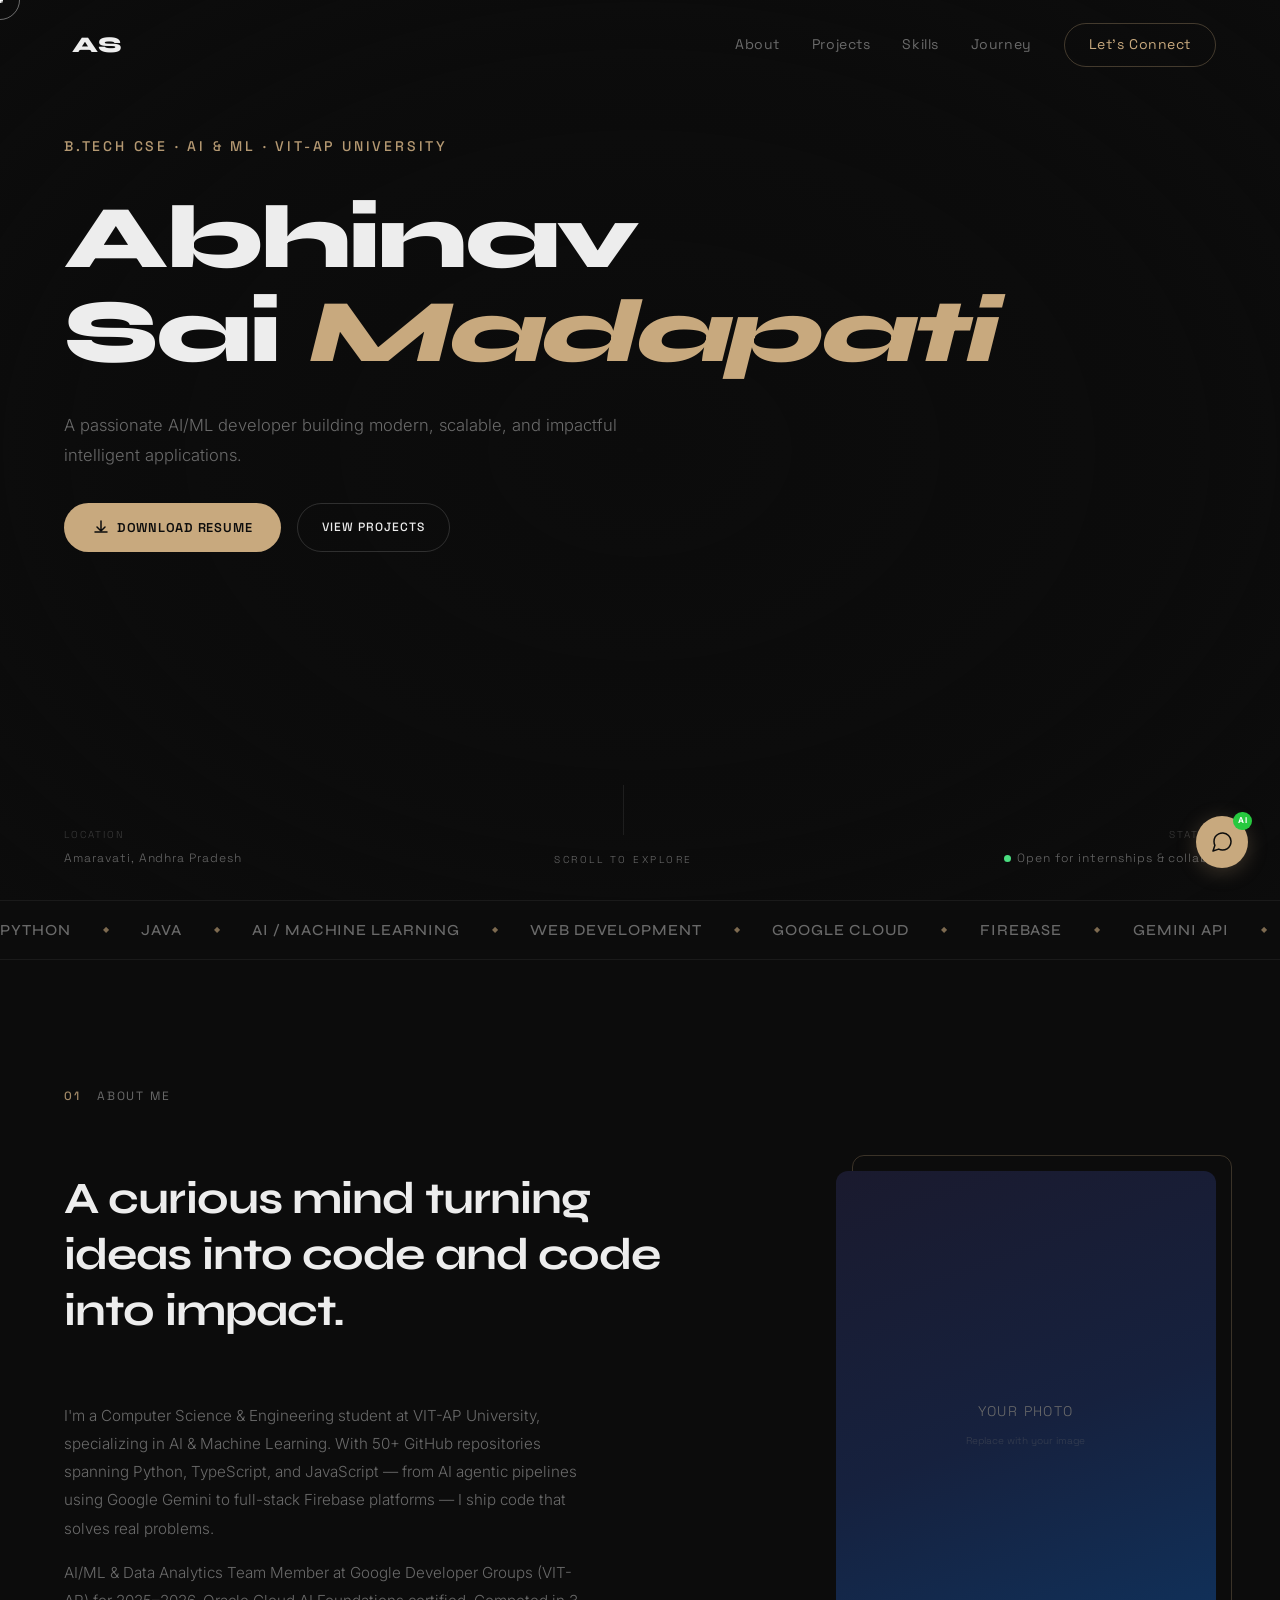
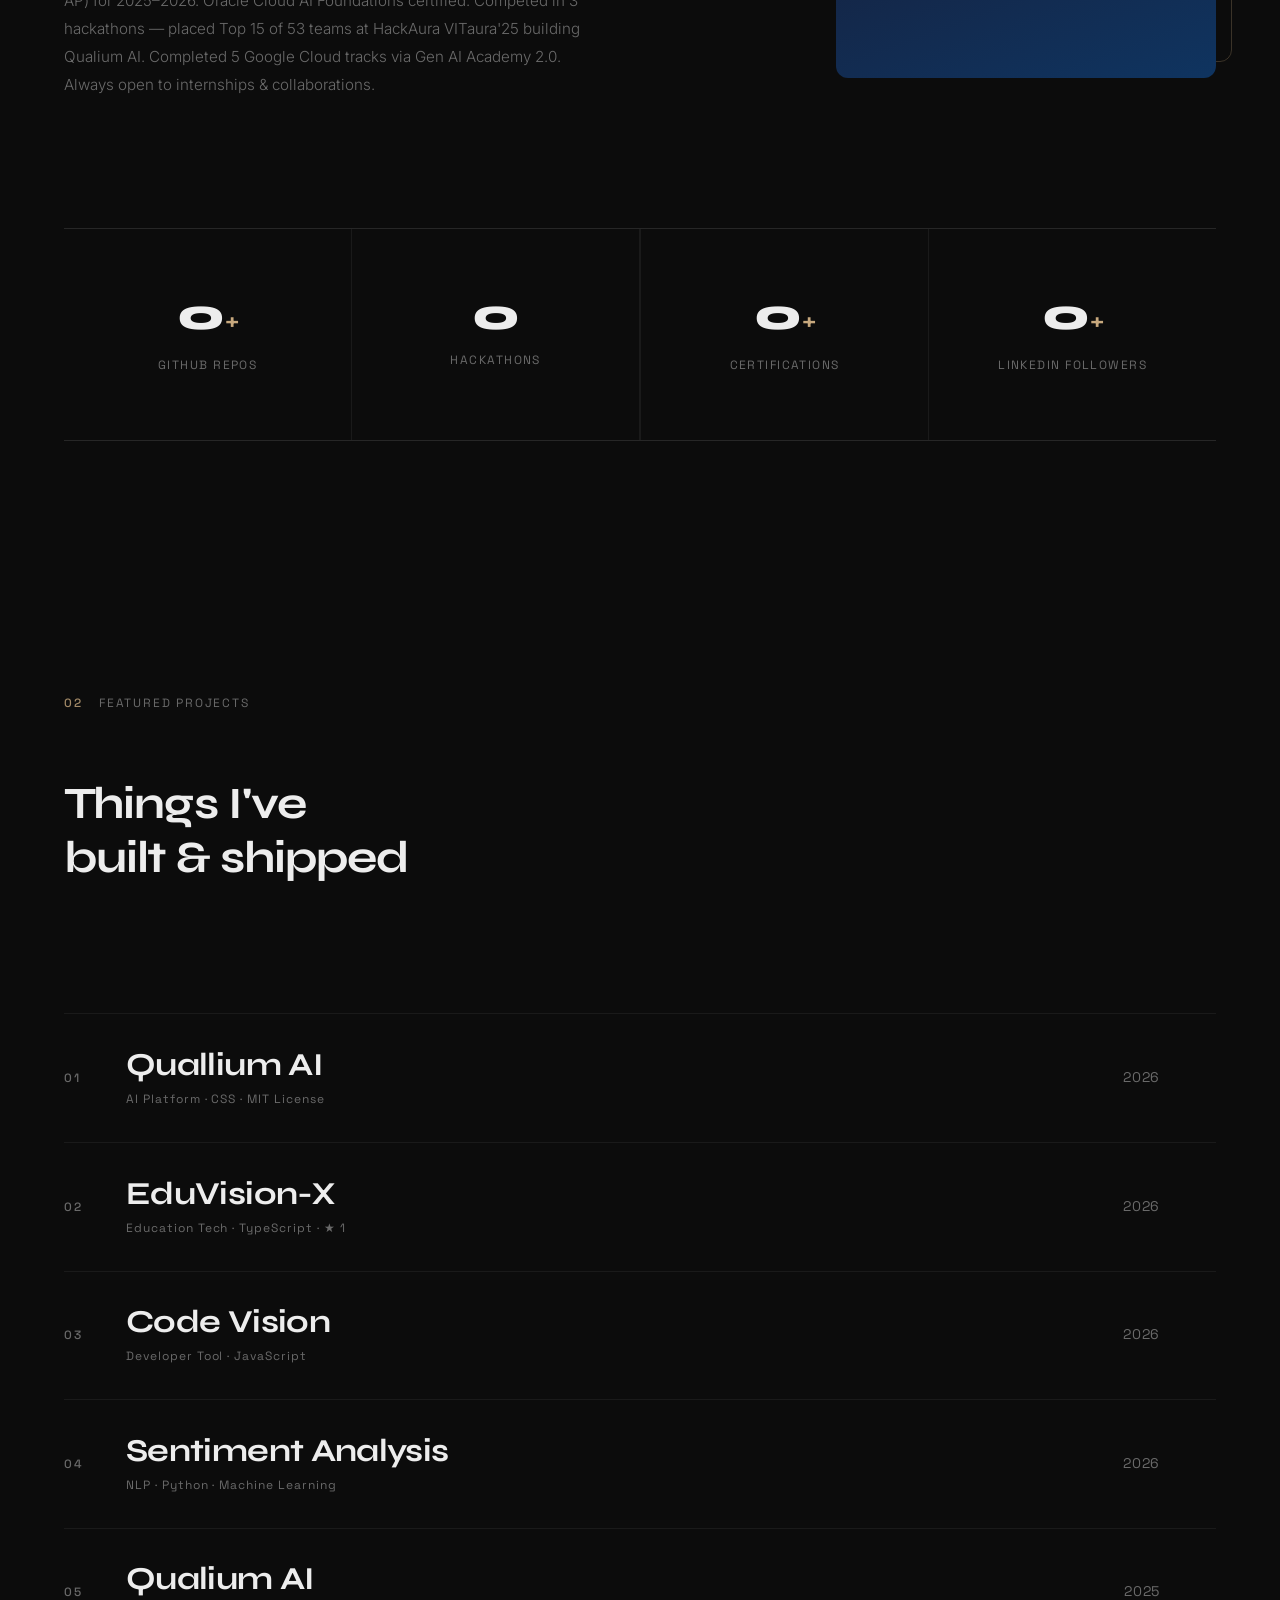
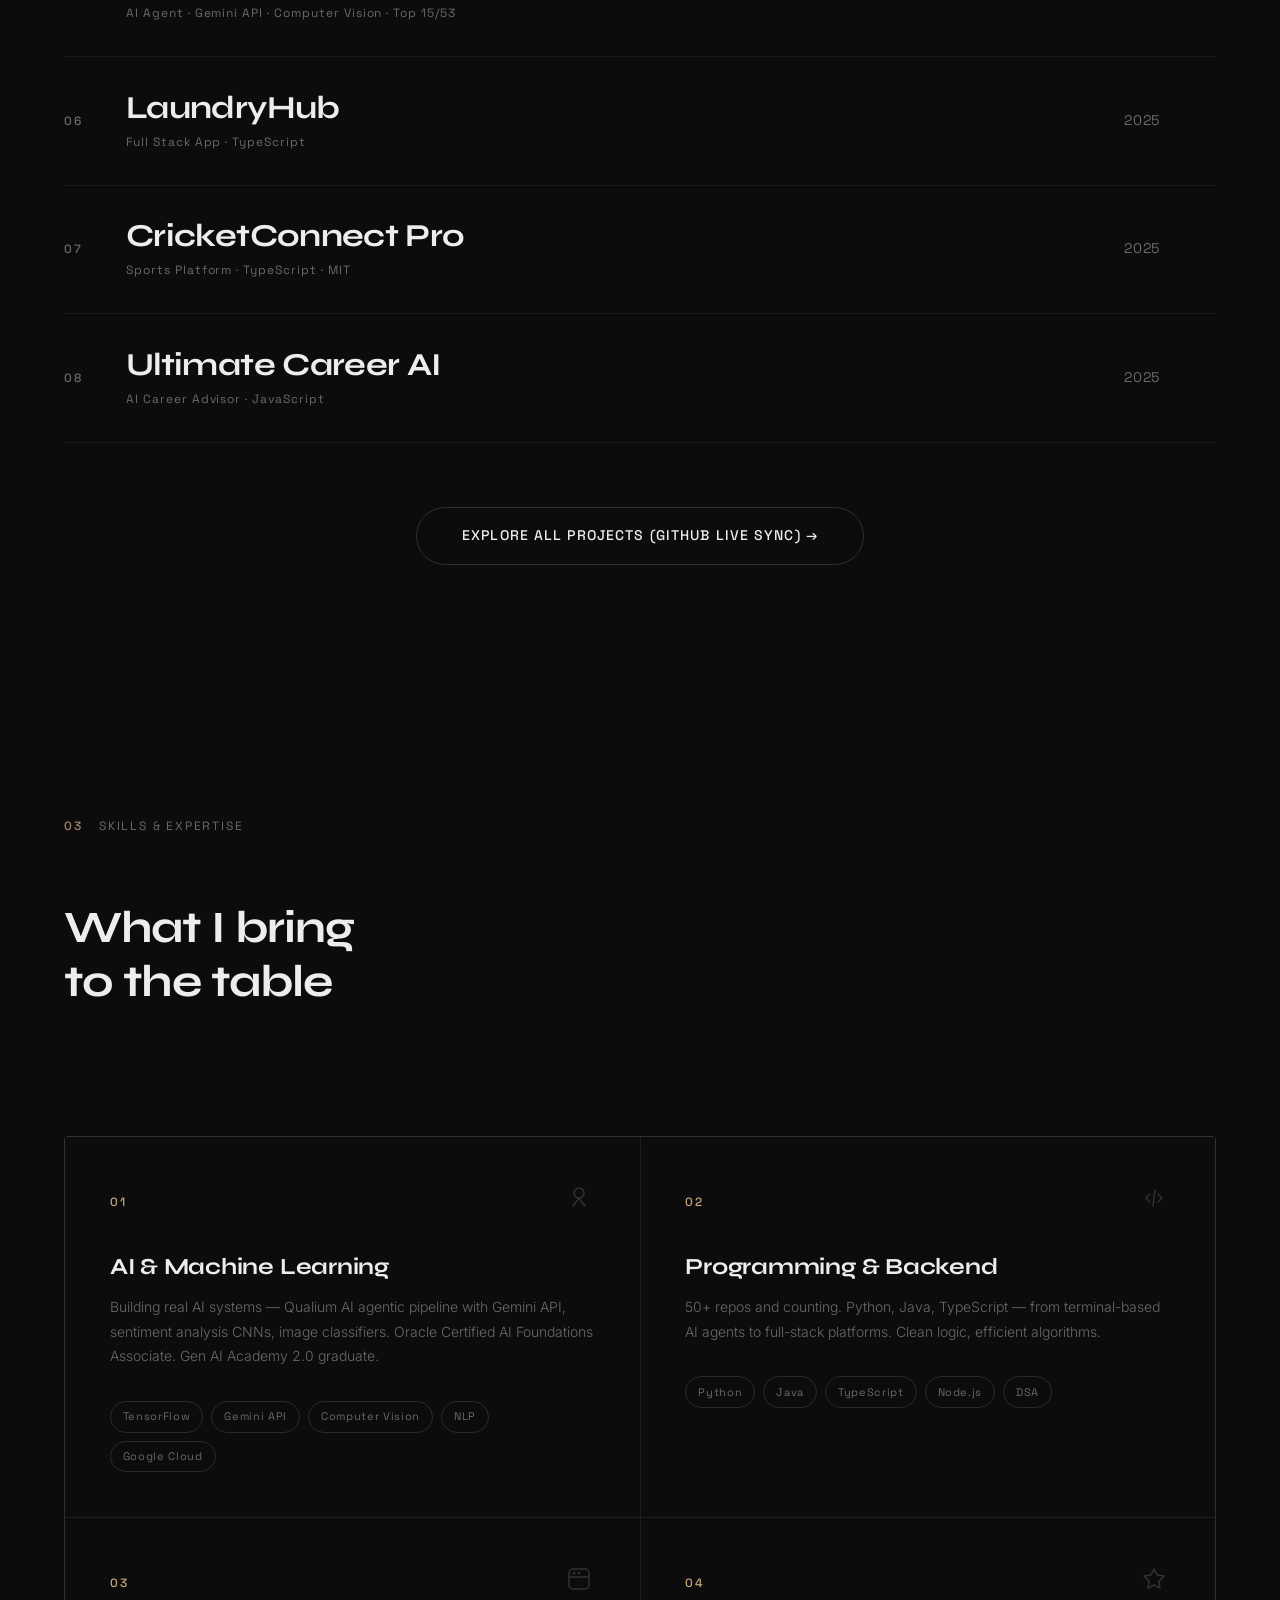
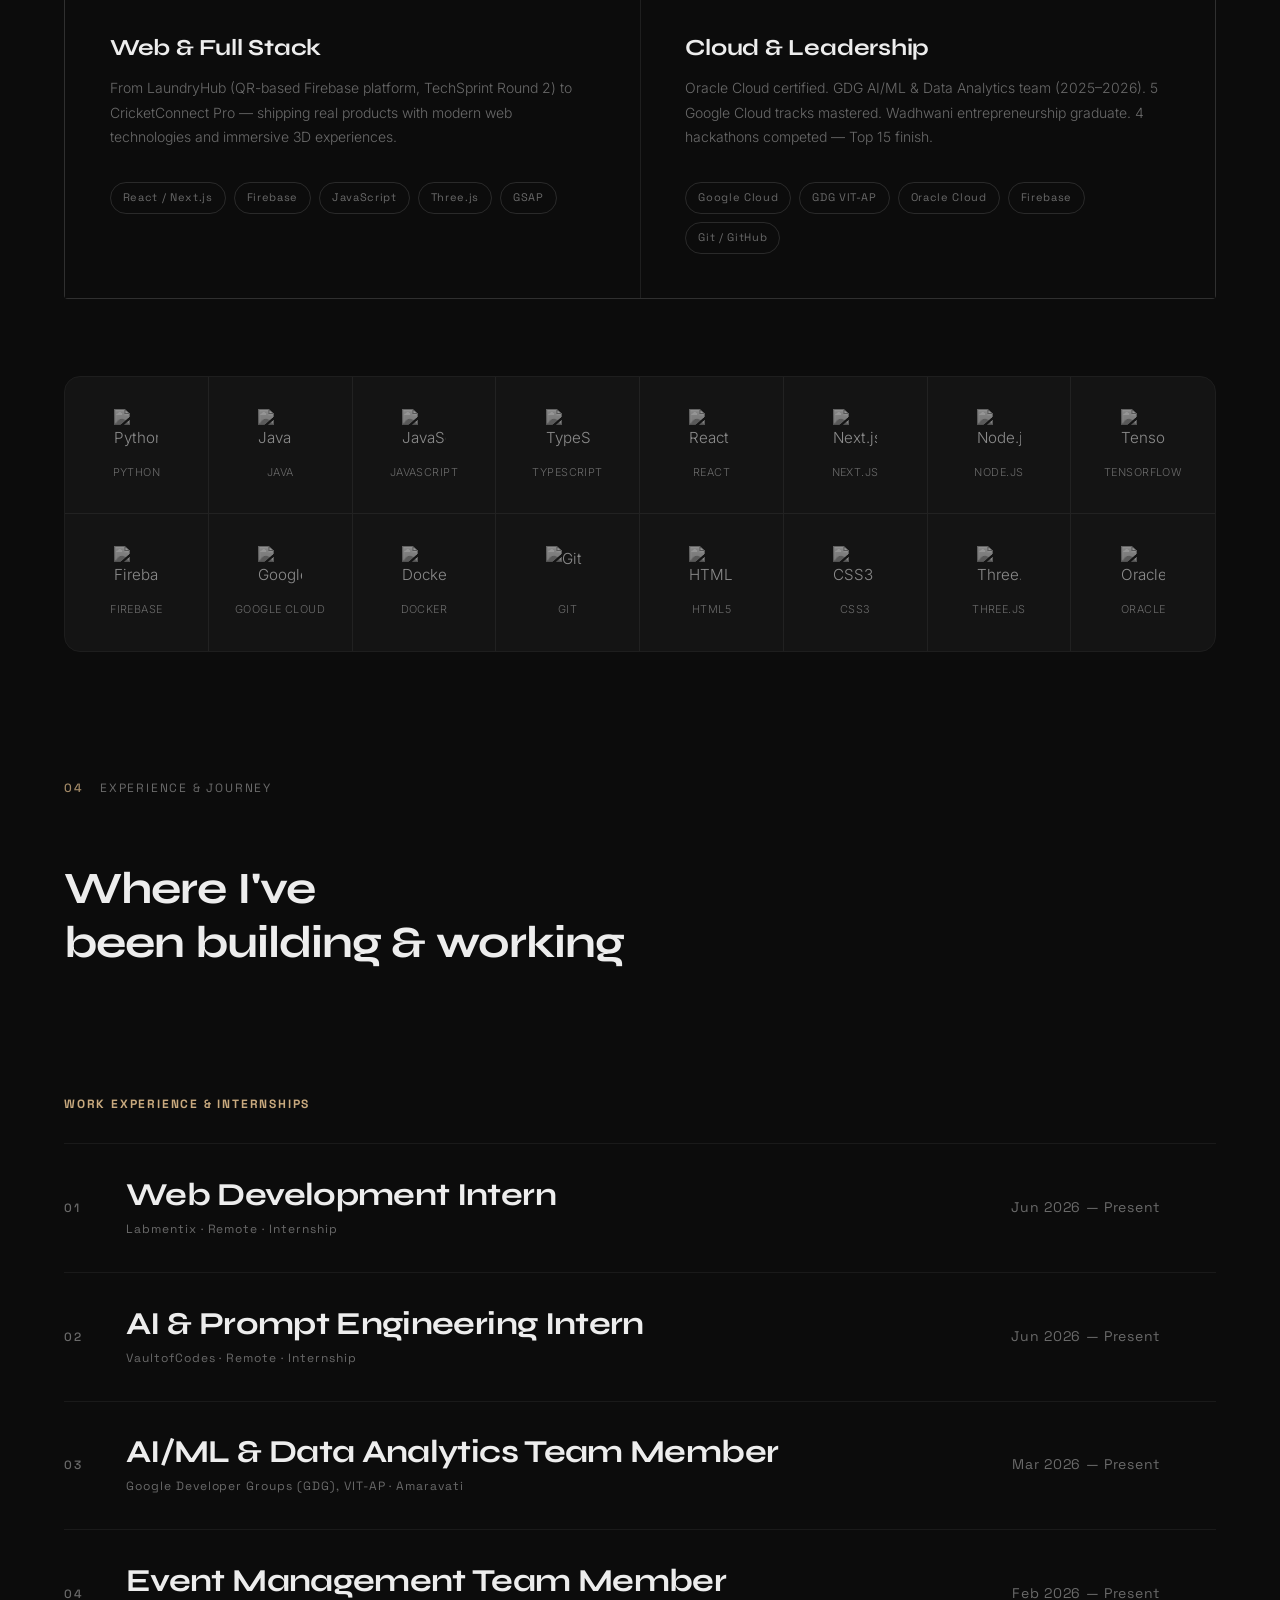
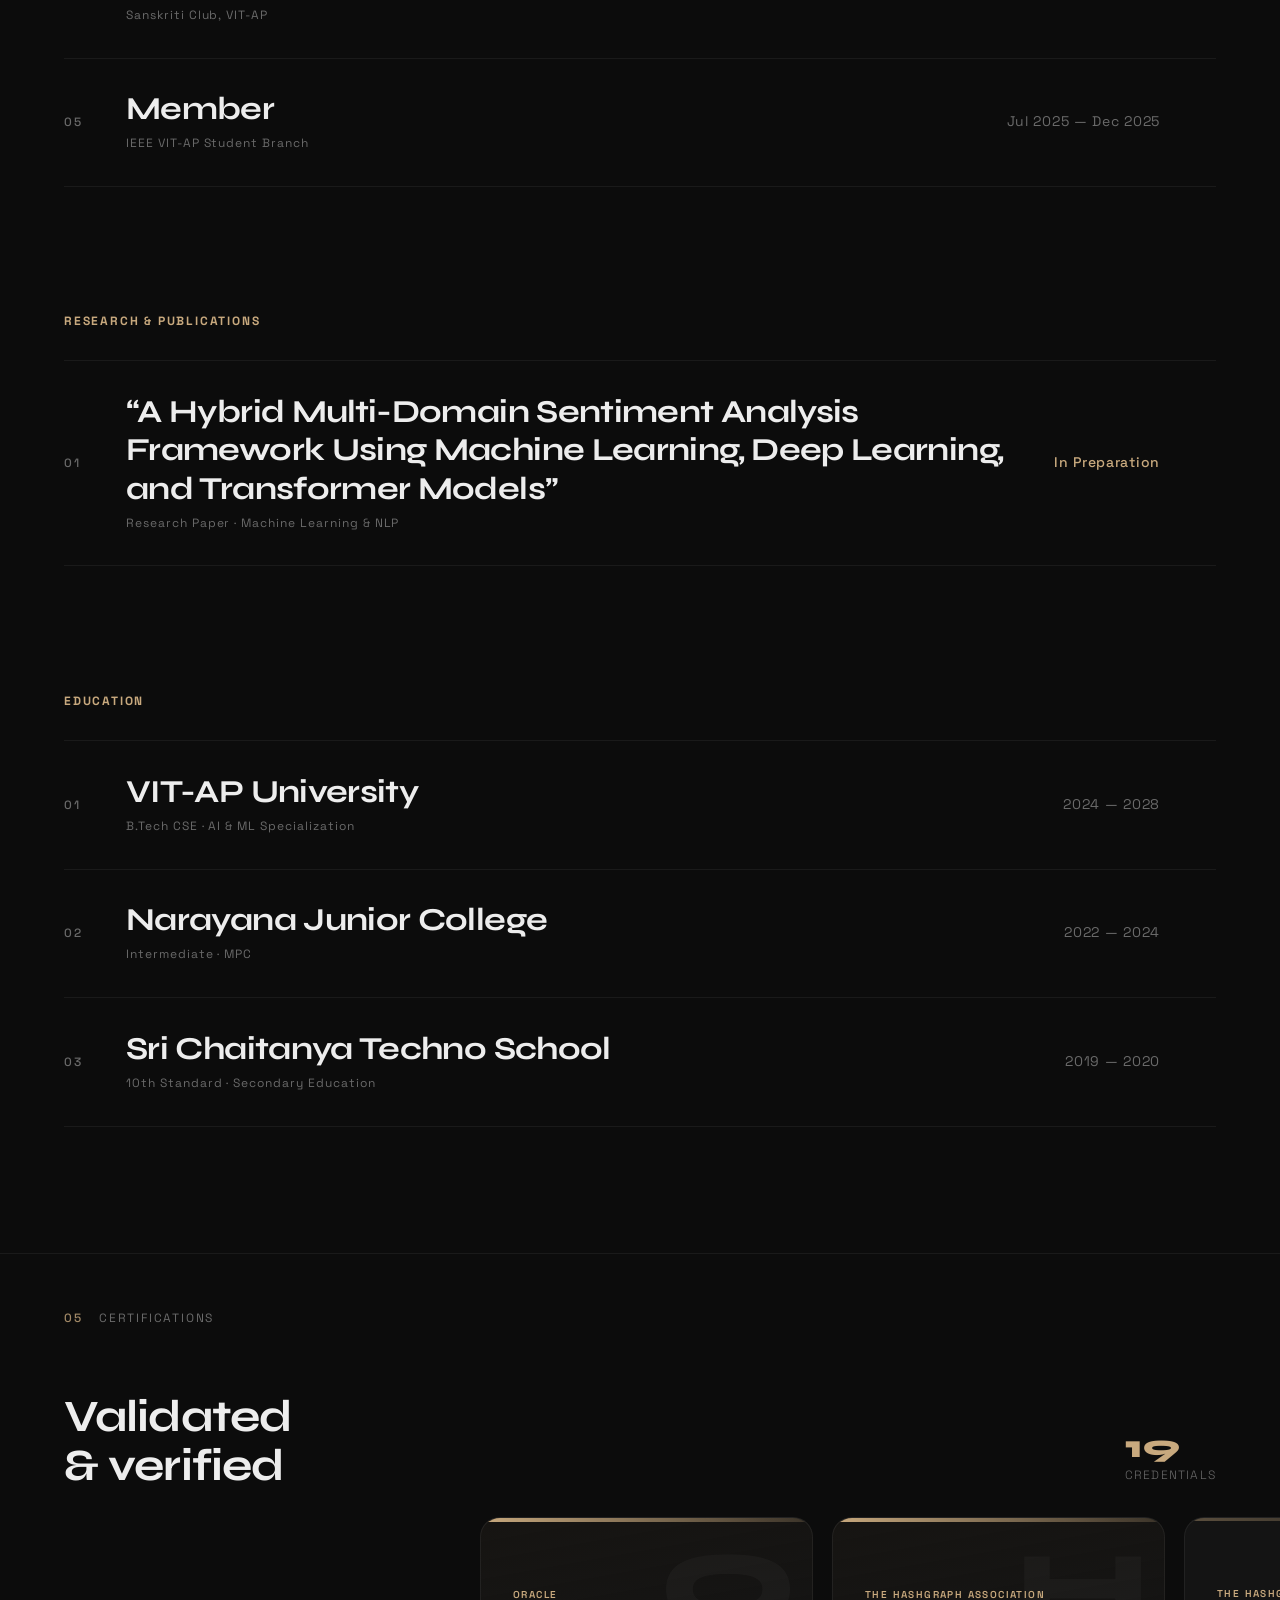
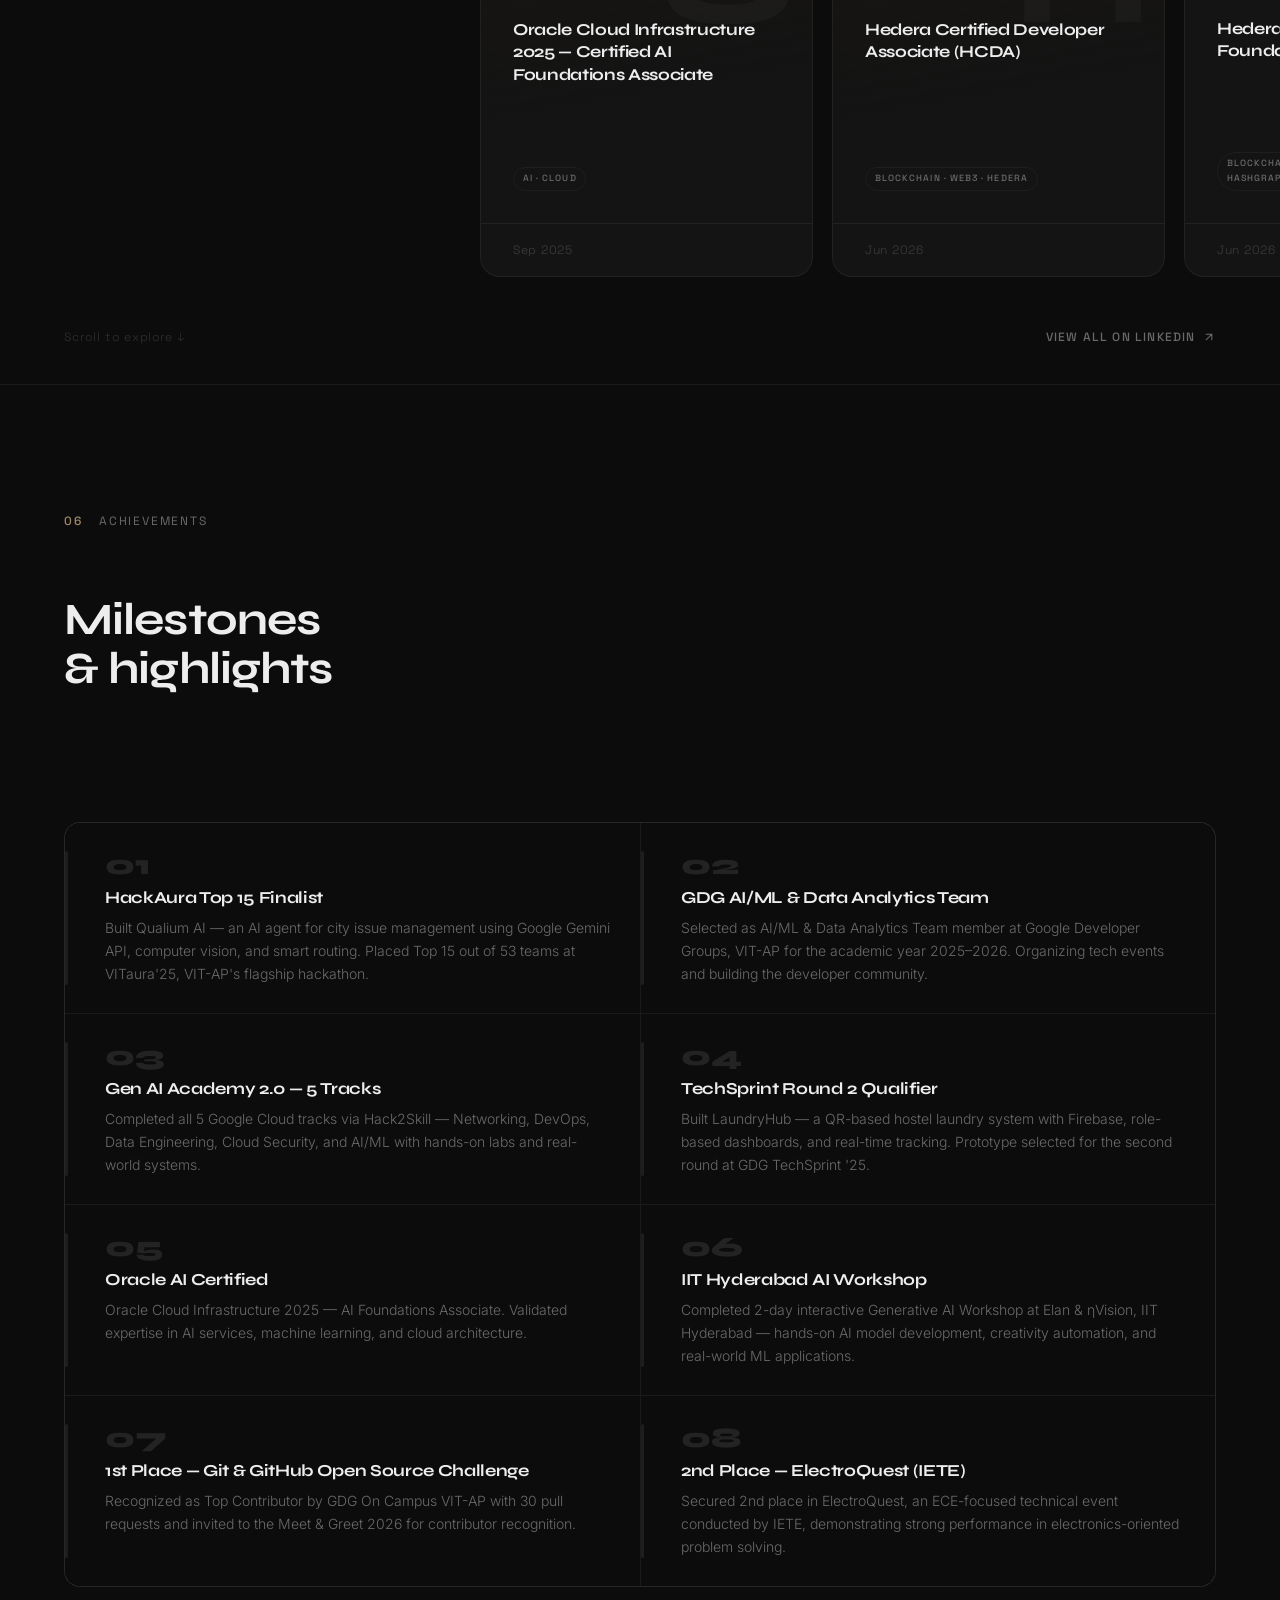
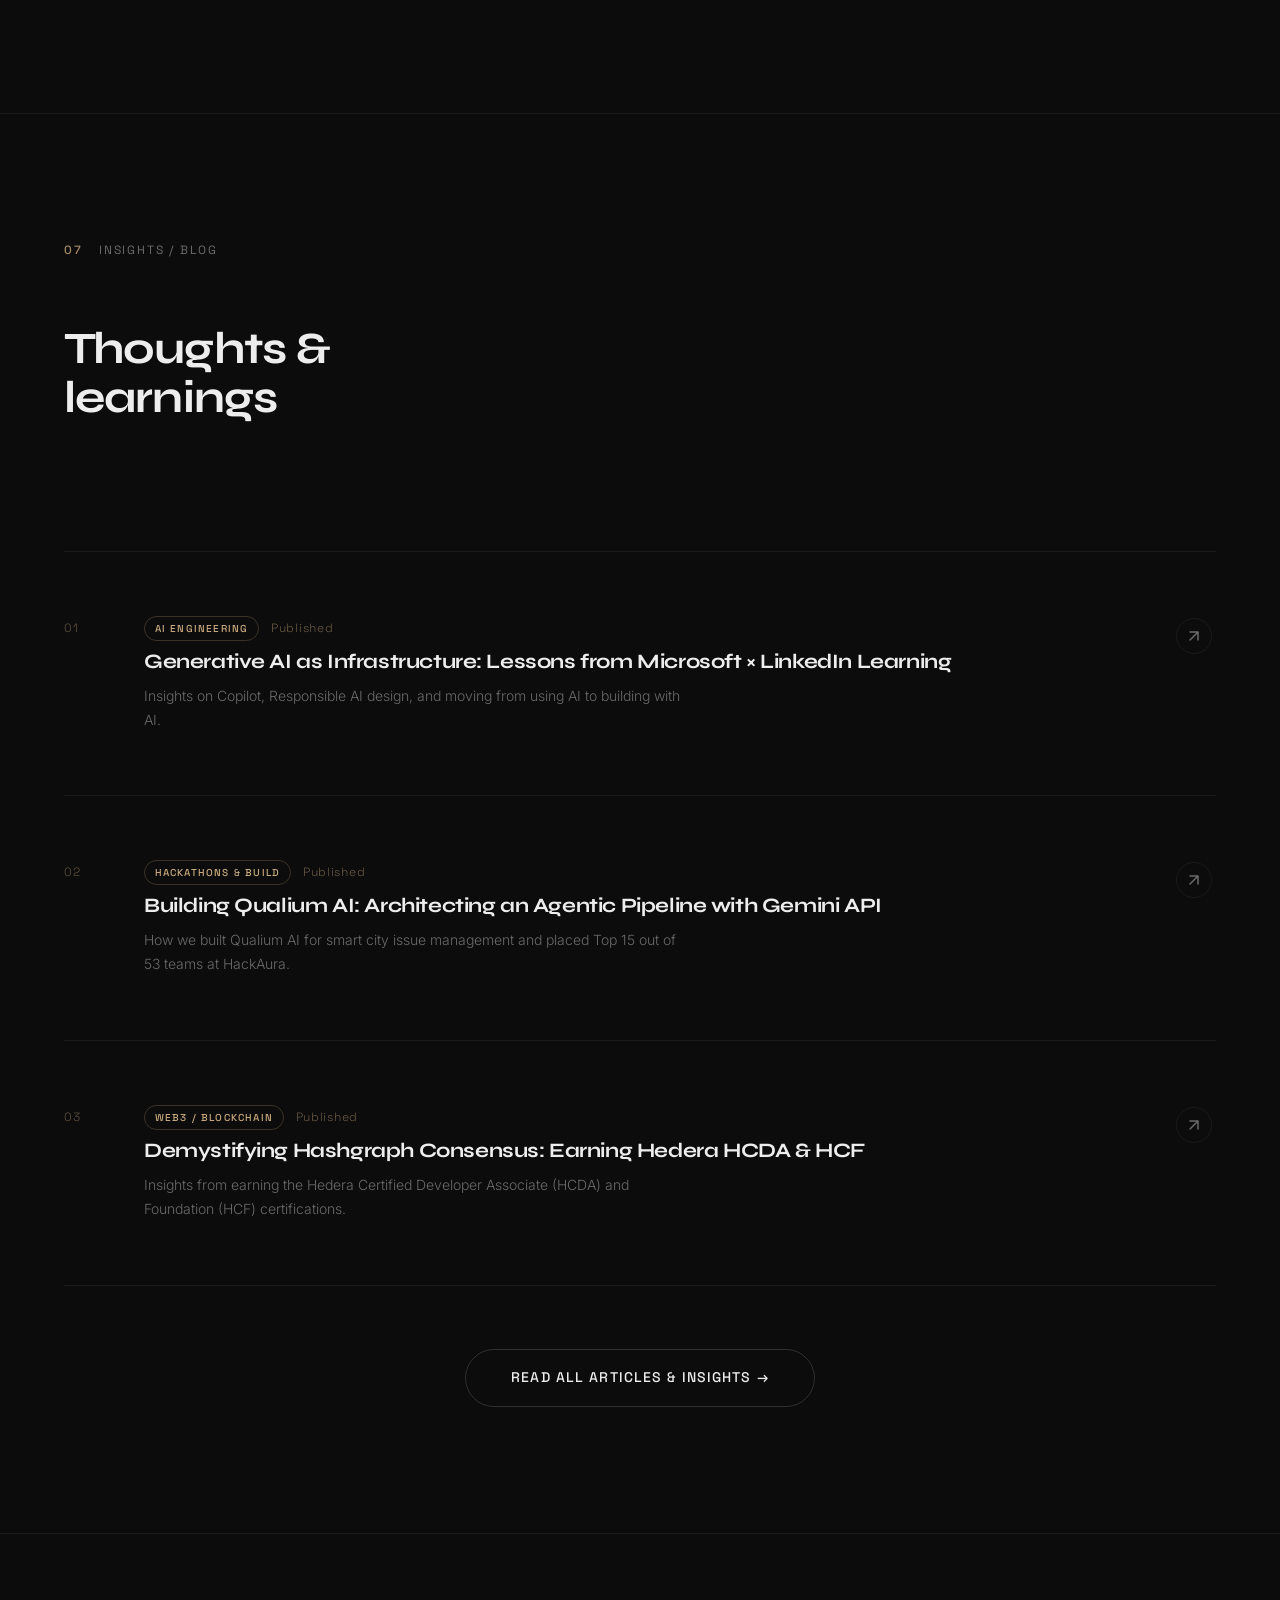
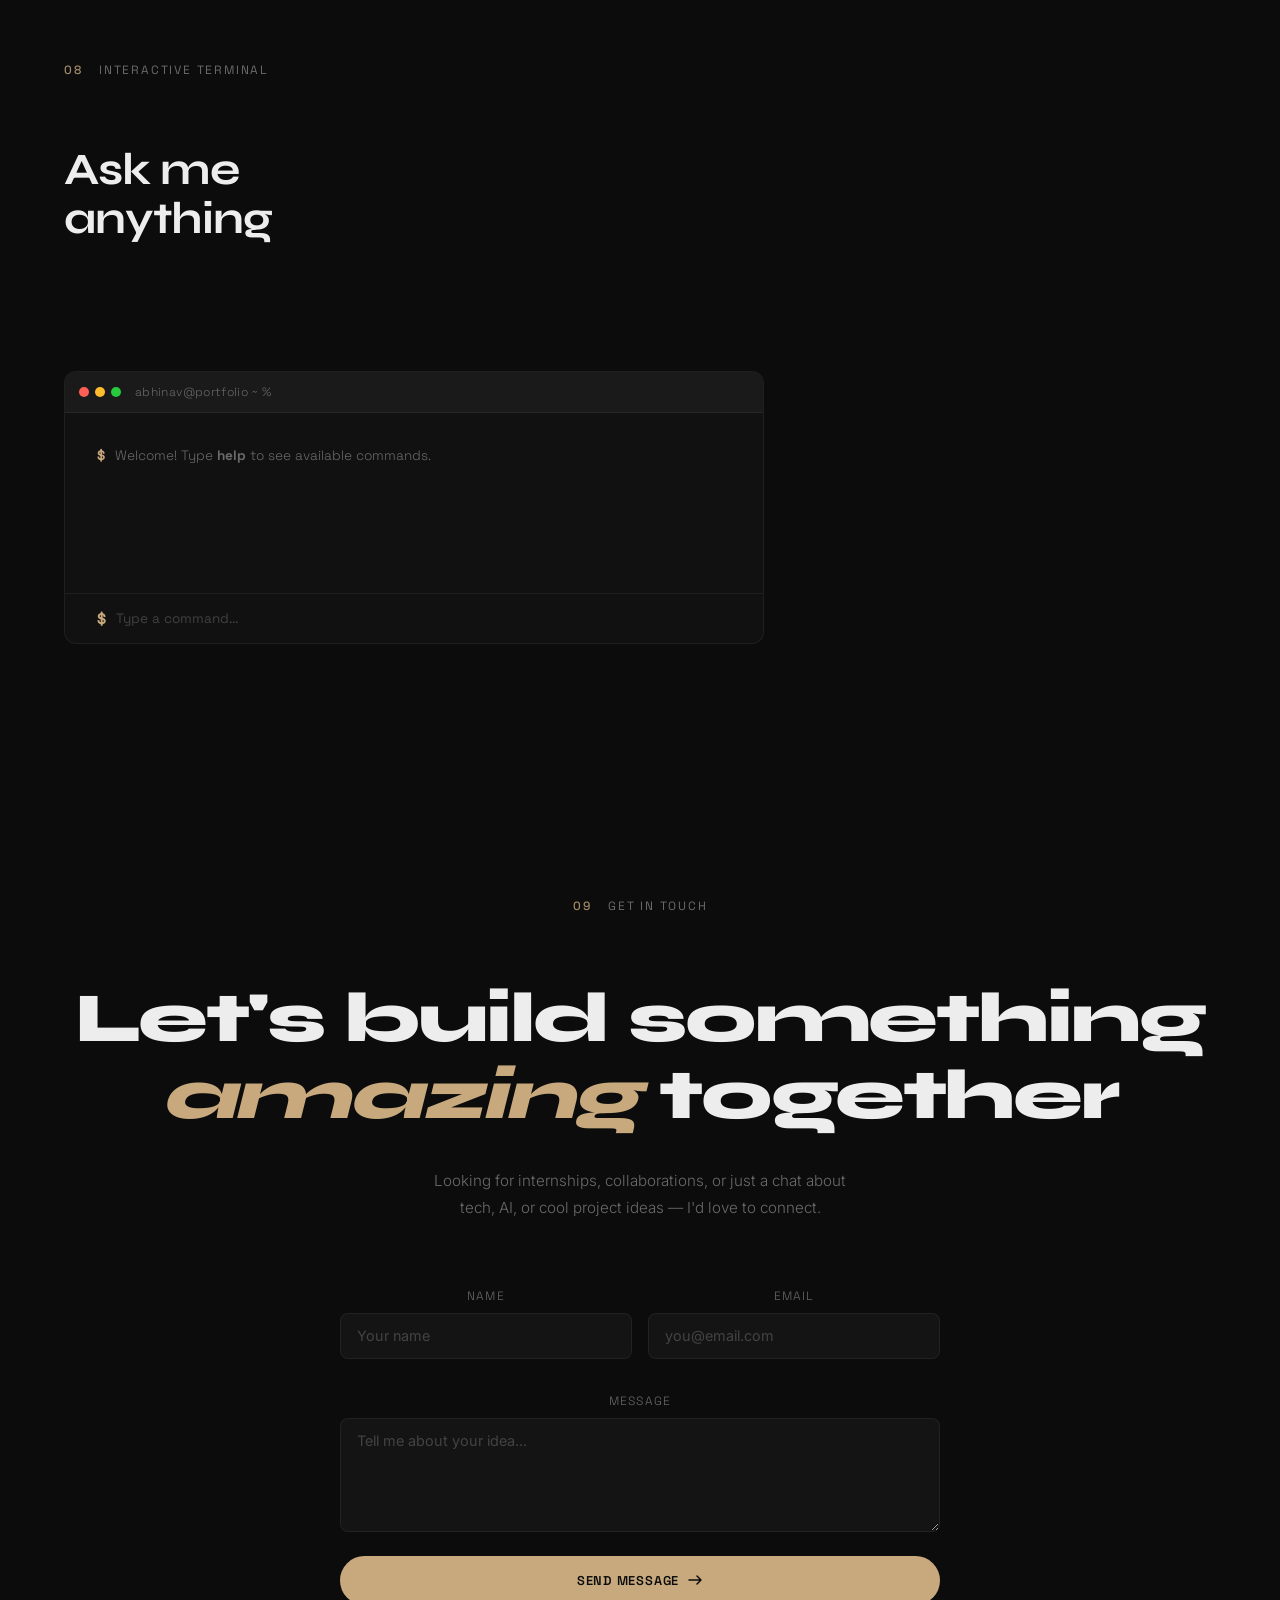
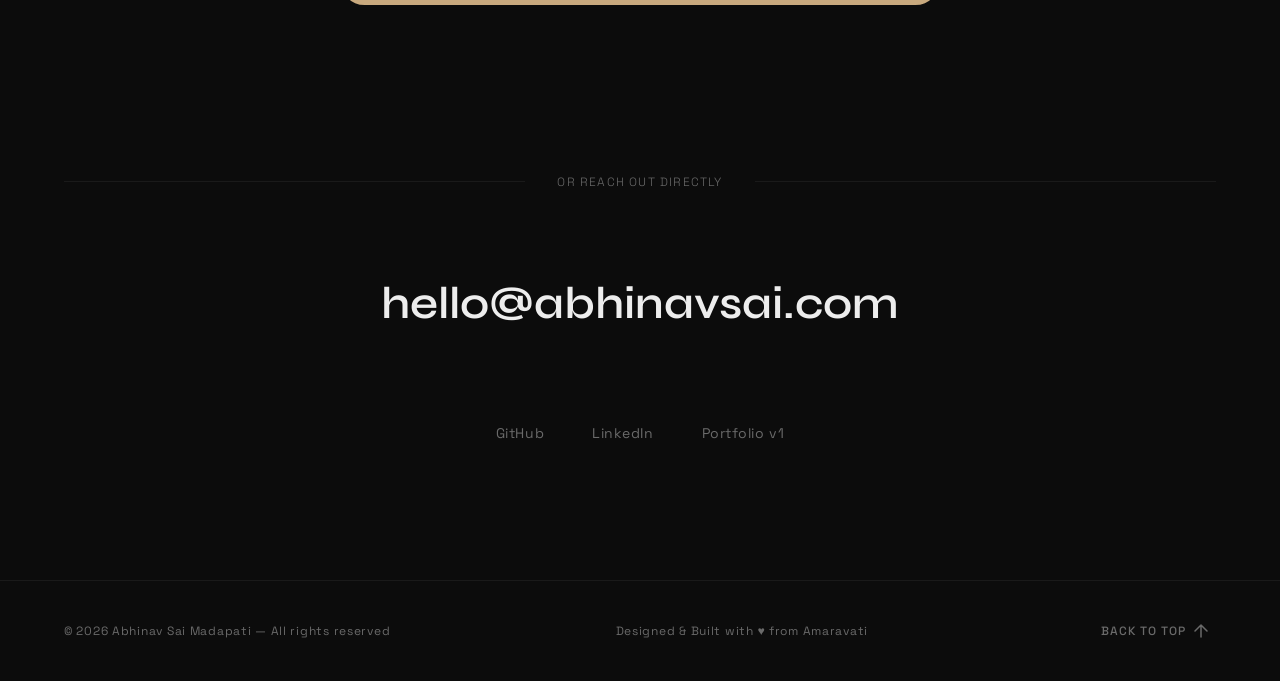
==== commit cccde6ab: "feat: add dedicated blog page, update hackathons count to 3, rename Qualium AI, and add custom curso" ====
--- a/index.html
+++ b/index.html
@@ -239,7 +239,7 @@
                 I'm a Computer Science &amp; Engineering student at VIT-AP University, specializing in AI &amp; Machine Learning. With 50+ GitHub repositories spanning Python, TypeScript, and JavaScript — from AI agentic pipelines using Google Gemini to full-stack Firebase platforms — I ship code that solves real problems.
               </p>
               <p>
-                AI/ML &amp; Data Analytics Team Member at Google Developer Groups (VIT-AP) for 2025–2026. Oracle Cloud AI Foundations certified. Competed in 4 hackathons — placed Top 15 of 53 teams at HackAura VITaura'25 building CivicAI. Completed 5 Google Cloud tracks via Gen AI Academy 2.0. Always open to internships &amp; collaborations.
+                AI/ML &amp; Data Analytics Team Member at Google Developer Groups (VIT-AP) for 2025–2026. Oracle Cloud AI Foundations certified. Competed in 3 hackathons — placed Top 15 of 53 teams at HackAura VITaura'25 building Qualium AI. Completed 5 Google Cloud tracks via Gen AI Academy 2.0. Always open to internships &amp; collaborations.
               </p>
             </div>
           </div>
@@ -265,7 +265,7 @@
           </div>
           <div class="stat" data-animation="fade-up">
             <div class="stat__value">
-              <span class="stat__number" data-count="4">0</span>
+              <span class="stat__number" data-count="3">0</span>
             </div>
             <span class="stat__label">Hackathons</span>
           </div>
@@ -343,7 +343,7 @@
           <a href="https://github.com/abhinavsai2006" target="_blank" rel="noopener" class="work__item" data-animation="fade-up" data-cursor-label="View">
             <span class="work__item-index">05</span>
             <div class="work__item-details">
-              <h3 class="work__item-title">CivicAI</h3>
+              <h3 class="work__item-title">Qualium AI</h3>
               <span class="work__item-tags">AI Agent &middot; Gemini API &middot; Computer Vision &middot; Top 15/53</span>
             </div>
             <span class="work__item-year">2025</span>
@@ -412,7 +412,7 @@
               </div>
             </div>
             <h3 class="service-card__title">AI &amp; Machine Learning</h3>
-            <p class="service-card__desc">Building real AI systems — CivicAI agentic pipeline with Gemini API, sentiment analysis CNNs, image classifiers. Oracle Certified AI Foundations Associate. Gen AI Academy 2.0 graduate.</p>
+            <p class="service-card__desc">Building real AI systems — Qualium AI agentic pipeline with Gemini API, sentiment analysis CNNs, image classifiers. Oracle Certified AI Foundations Associate. Gen AI Academy 2.0 graduate.</p>
             <div class="service-card__tags">
               <span>TensorFlow</span>
               <span>Gemini API</span>
@@ -1003,7 +1003,7 @@
             <div class="ach__body">
               <span class="ach__idx">01</span>
               <h3 class="ach__title">HackAura Top 15 Finalist</h3>
-              <p class="ach__desc">Built CivicAI &mdash; an AI agent for city issue management using Google Gemini API, computer vision, and smart routing. Placed Top 15 out of 53 teams at VITaura'25, VIT-AP's flagship hackathon.</p>
+              <p class="ach__desc">Built Qualium AI &mdash; an AI agent for city issue management using Google Gemini API, computer vision, and smart routing. Placed Top 15 out of 53 teams at VITaura'25, VIT-AP's flagship hackathon.</p>
             </div>
           </div>
 
@@ -1086,51 +1086,56 @@
         </h2>
         <div class="blog__list">
 
-          <article class="blog-row" data-animation="fade-up">
+          <article class="blog-row" onclick="window.location.href='blog/index.html'" style="cursor: pointer;" data-animation="fade-up">
             <span class="blog-row__idx">01</span>
             <div class="blog-row__content">
               <div class="blog-row__meta">
-                <span class="blog-row__tag">AI</span>
-                <span class="blog-row__status">Coming Soon</span>
+                <span class="blog-row__tag">AI Engineering</span>
+                <span class="blog-row__status" style="color: var(--c-accent);">Published</span>
               </div>
-              <h3 class="blog-row__title">How I Built Quallium AI</h3>
-              <p class="blog-row__excerpt">From idea to deployment &mdash; the architecture decisions, AI model selection, and system design behind the Quallium AI platform.</p>
+              <h3 class="blog-row__title">Generative AI as Infrastructure: Lessons from Microsoft × LinkedIn Learning</h3>
+              <p class="blog-row__excerpt">Insights on Copilot, Responsible AI design, and moving from using AI to building with AI.</p>
             </div>
             <div class="blog-row__arrow">
               <svg width="20" height="20" viewBox="0 0 20 20" fill="none"><path d="M6 14L14 6M14 6H6M14 6V14" stroke="currentColor" stroke-width="1.5" stroke-linecap="round" stroke-linejoin="round"/></svg>
             </div>
           </article>
 
-          <article class="blog-row" data-animation="fade-up">
+          <article class="blog-row" onclick="window.location.href='blog/index.html'" style="cursor: pointer;" data-animation="fade-up">
             <span class="blog-row__idx">02</span>
             <div class="blog-row__content">
               <div class="blog-row__meta">
-                <span class="blog-row__tag">Student Life</span>
-                <span class="blog-row__status">Coming Soon</span>
+                <span class="blog-row__tag">Hackathons &amp; Build</span>
+                <span class="blog-row__status" style="color: var(--c-accent);">Published</span>
               </div>
-              <h3 class="blog-row__title">Building AI Projects as a Student</h3>
-              <p class="blog-row__excerpt">Lessons learned from shipping 50+ projects while balancing academics at VIT-AP University &mdash; tools, habits, and mindset.</p>
+              <h3 class="blog-row__title">Building Qualium AI: Architecting an Agentic Pipeline with Gemini API</h3>
+              <p class="blog-row__excerpt">How we built Qualium AI for smart city issue management and placed Top 15 out of 53 teams at HackAura.</p>
             </div>
             <div class="blog-row__arrow">
               <svg width="20" height="20" viewBox="0 0 20 20" fill="none"><path d="M6 14L14 6M14 6H6M14 6V14" stroke="currentColor" stroke-width="1.5" stroke-linecap="round" stroke-linejoin="round"/></svg>
             </div>
           </article>
 
-          <article class="blog-row" data-animation="fade-up">
+          <article class="blog-row" onclick="window.location.href='blog/index.html'" style="cursor: pointer;" data-animation="fade-up">
             <span class="blog-row__idx">03</span>
             <div class="blog-row__content">
               <div class="blog-row__meta">
-                <span class="blog-row__tag">Mobile Dev</span>
-                <span class="blog-row__status">Coming Soon</span>
+                <span class="blog-row__tag">Web3 / Blockchain</span>
+                <span class="blog-row__status" style="color: var(--c-accent);">Published</span>
               </div>
-              <h3 class="blog-row__title">React Native Productivity App</h3>
-              <p class="blog-row__excerpt">Designing and building a mobile-first productivity tool with React Native, Expo, and a focus on clean UX.</p>
+              <h3 class="blog-row__title">Demystifying Hashgraph Consensus: Earning Hedera HCDA &amp; HCF</h3>
+              <p class="blog-row__excerpt">Insights from earning the Hedera Certified Developer Associate (HCDA) and Foundation (HCF) certifications.</p>
             </div>
             <div class="blog-row__arrow">
               <svg width="20" height="20" viewBox="0 0 20 20" fill="none"><path d="M6 14L14 6M14 6H6M14 6V14" stroke="currentColor" stroke-width="1.5" stroke-linecap="round" stroke-linejoin="round"/></svg>
             </div>
           </article>
 
+        </div>
+        <div class="work__cta" style="margin-top: var(--space-lg);" data-animation="fade-up">
+          <a href="blog/index.html" class="btn btn--outline" data-magnetic>
+            <span>Read All Articles &amp; Insights &rarr;</span>
+          </a>
         </div>
       </div>
     </section>
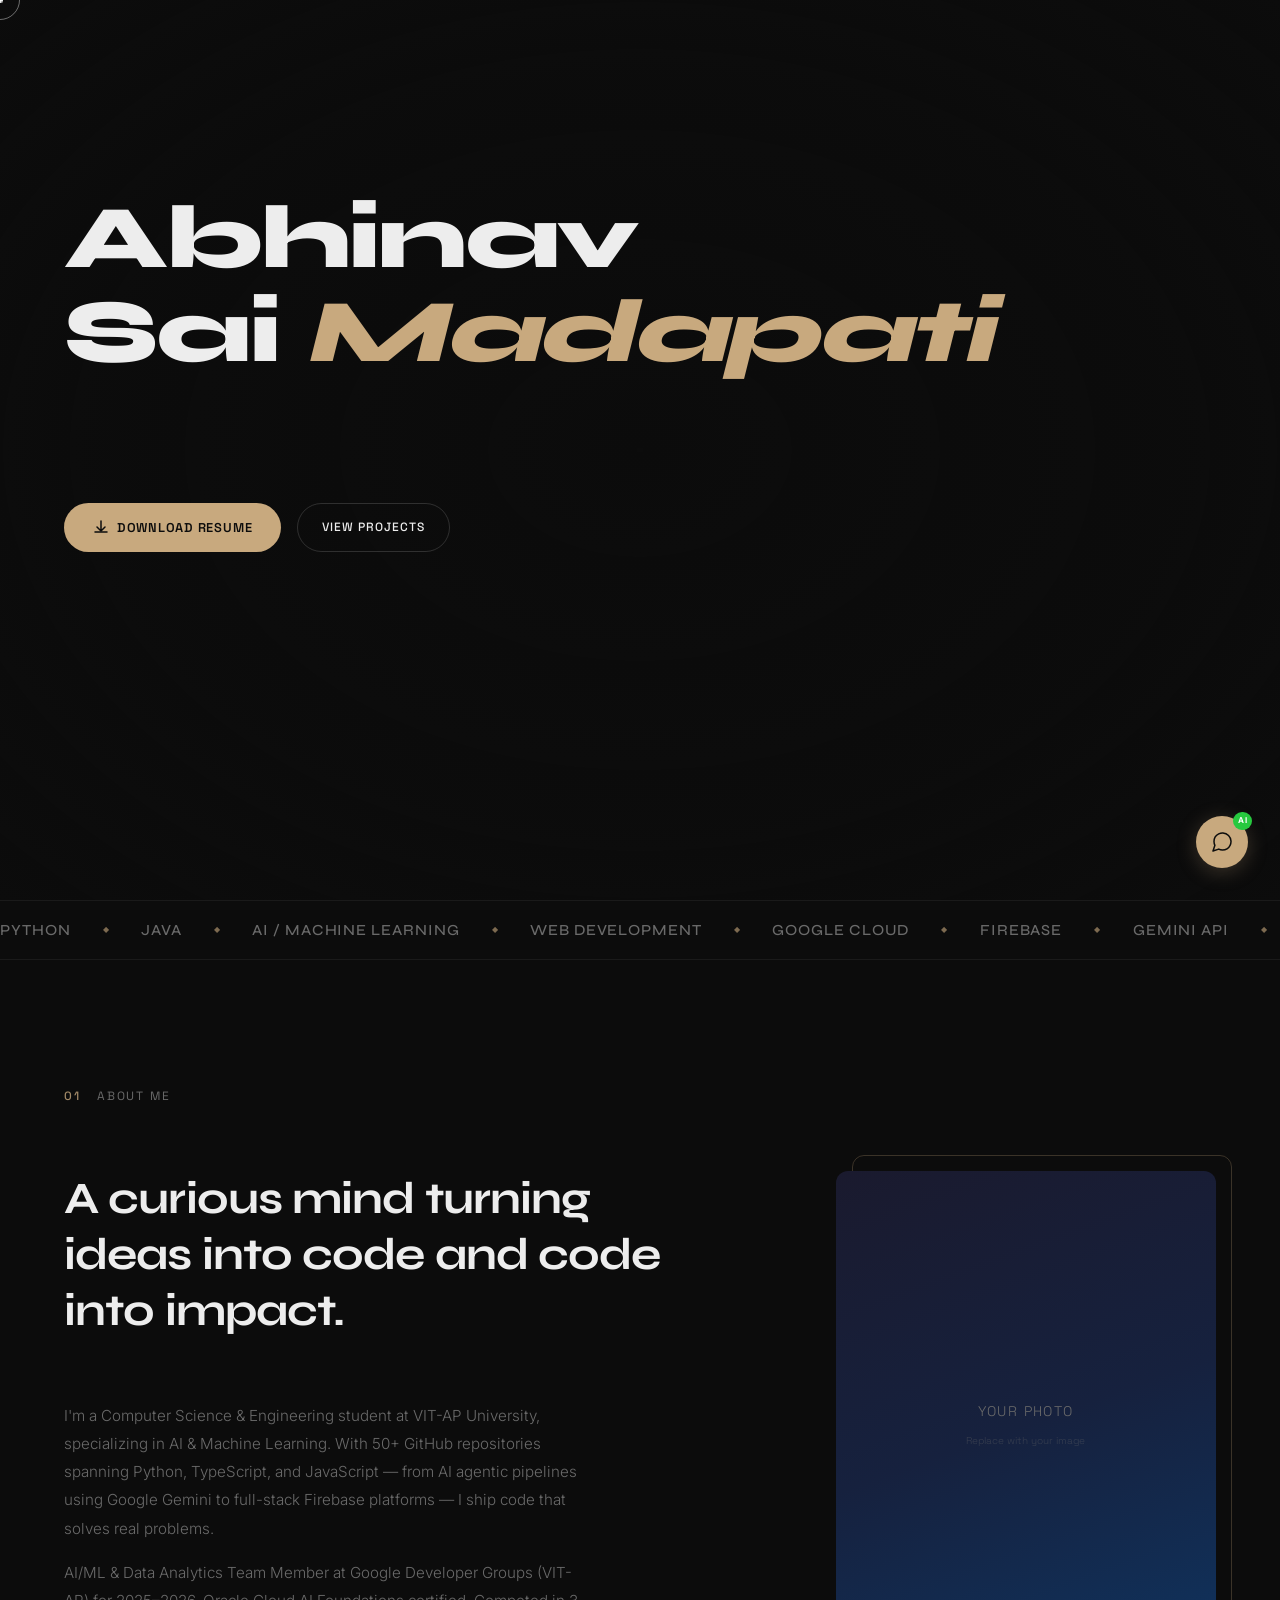
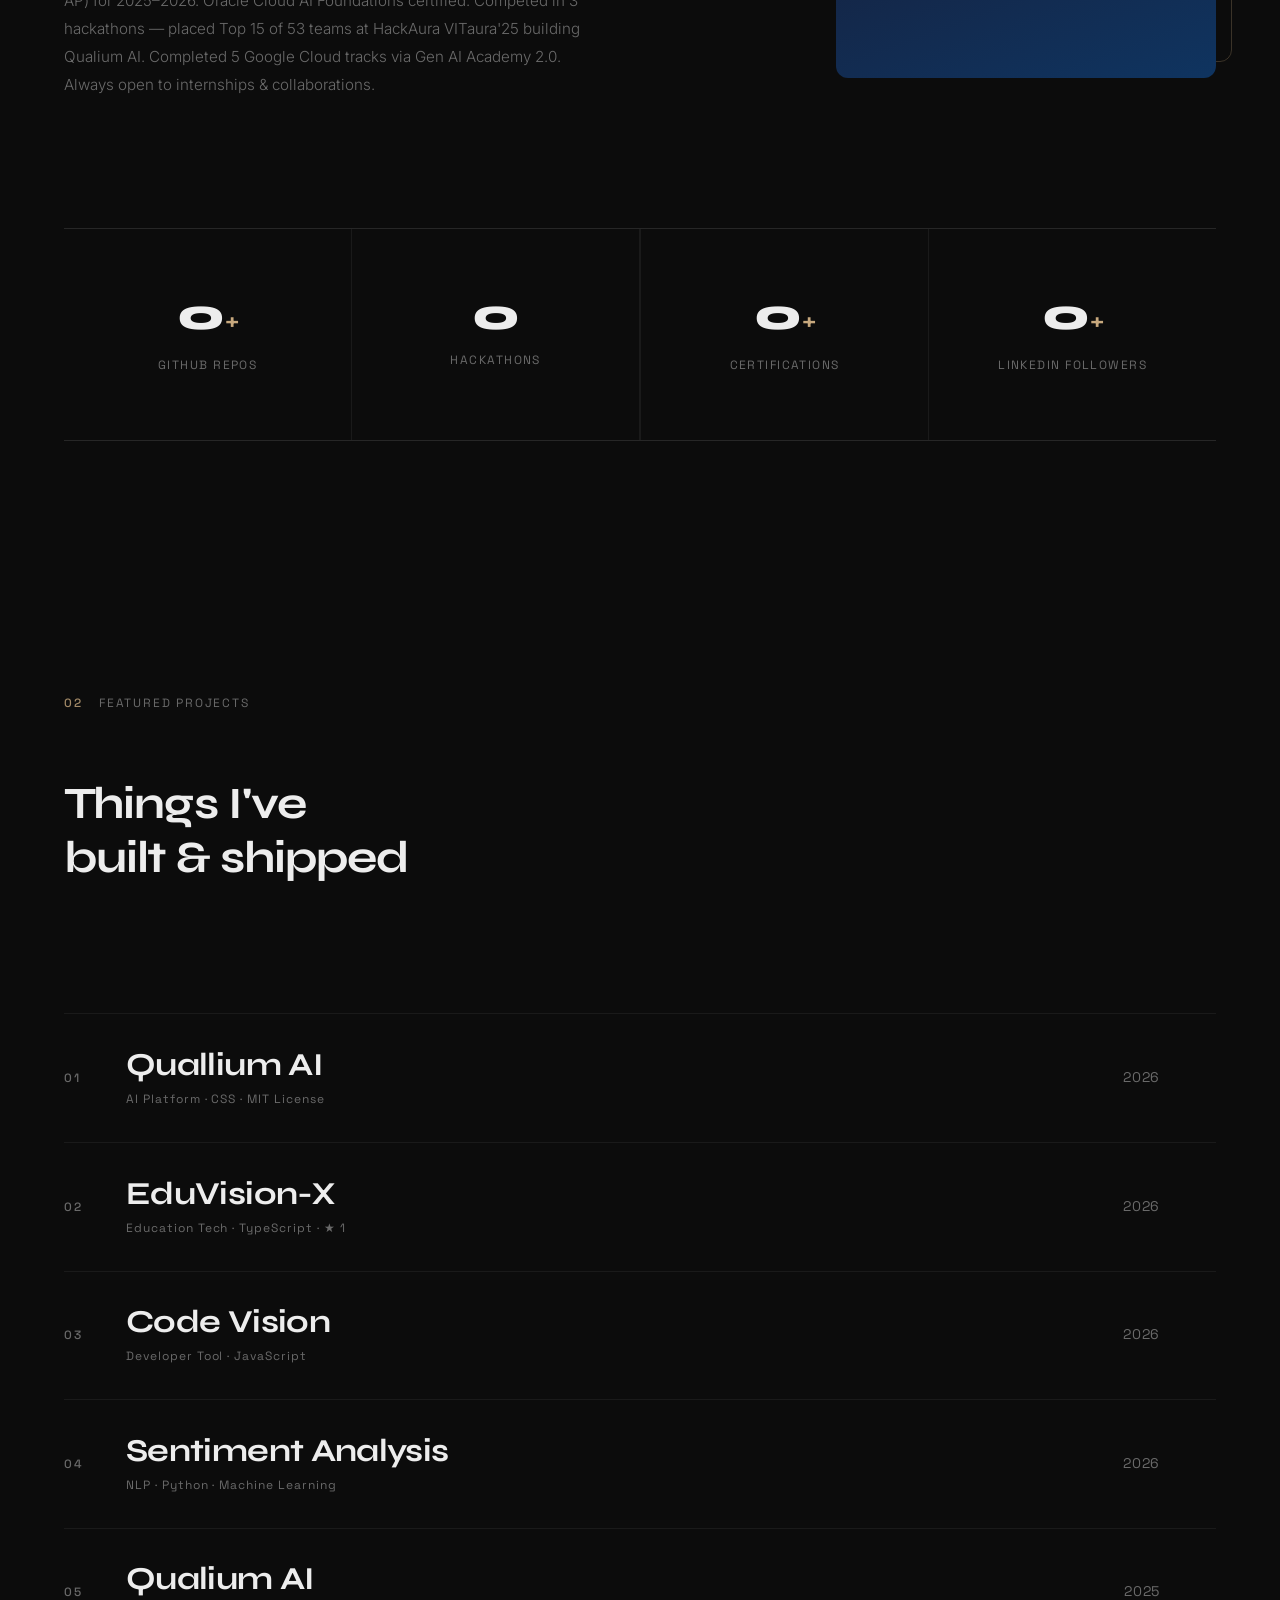
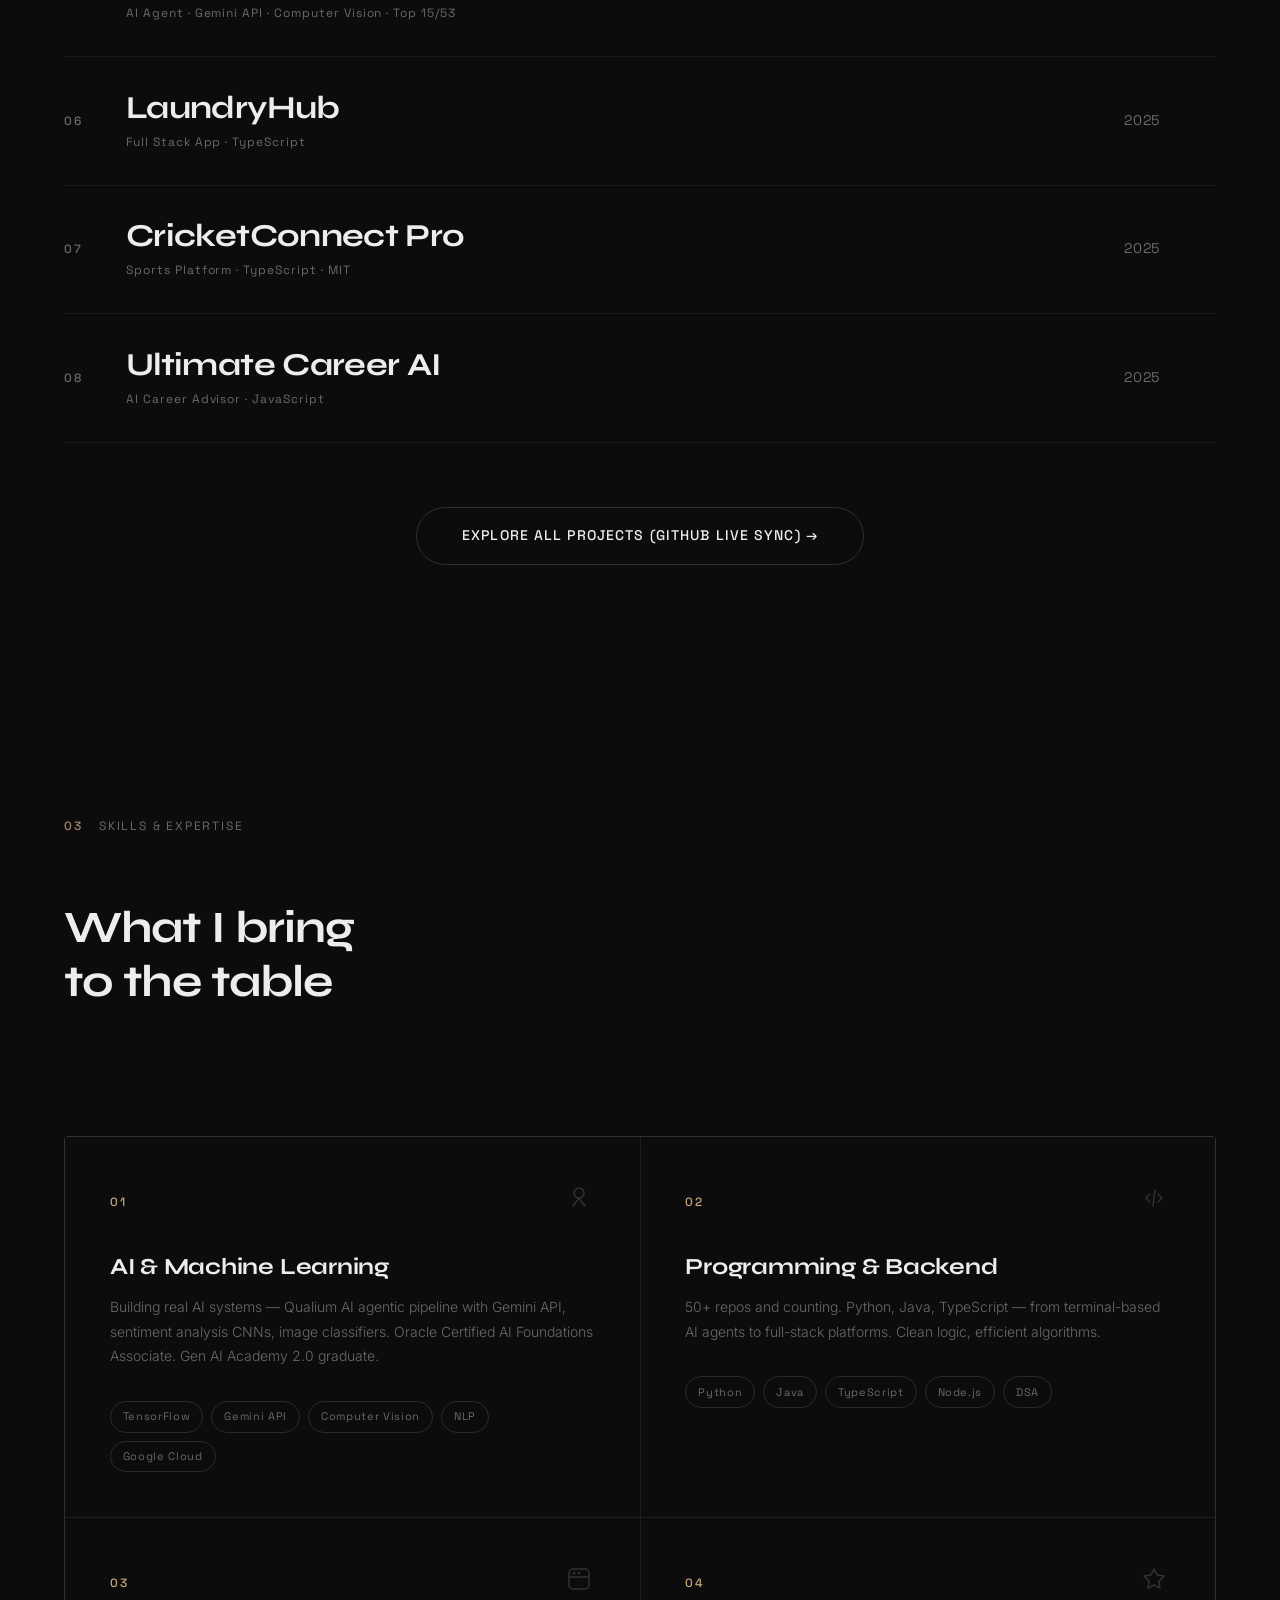
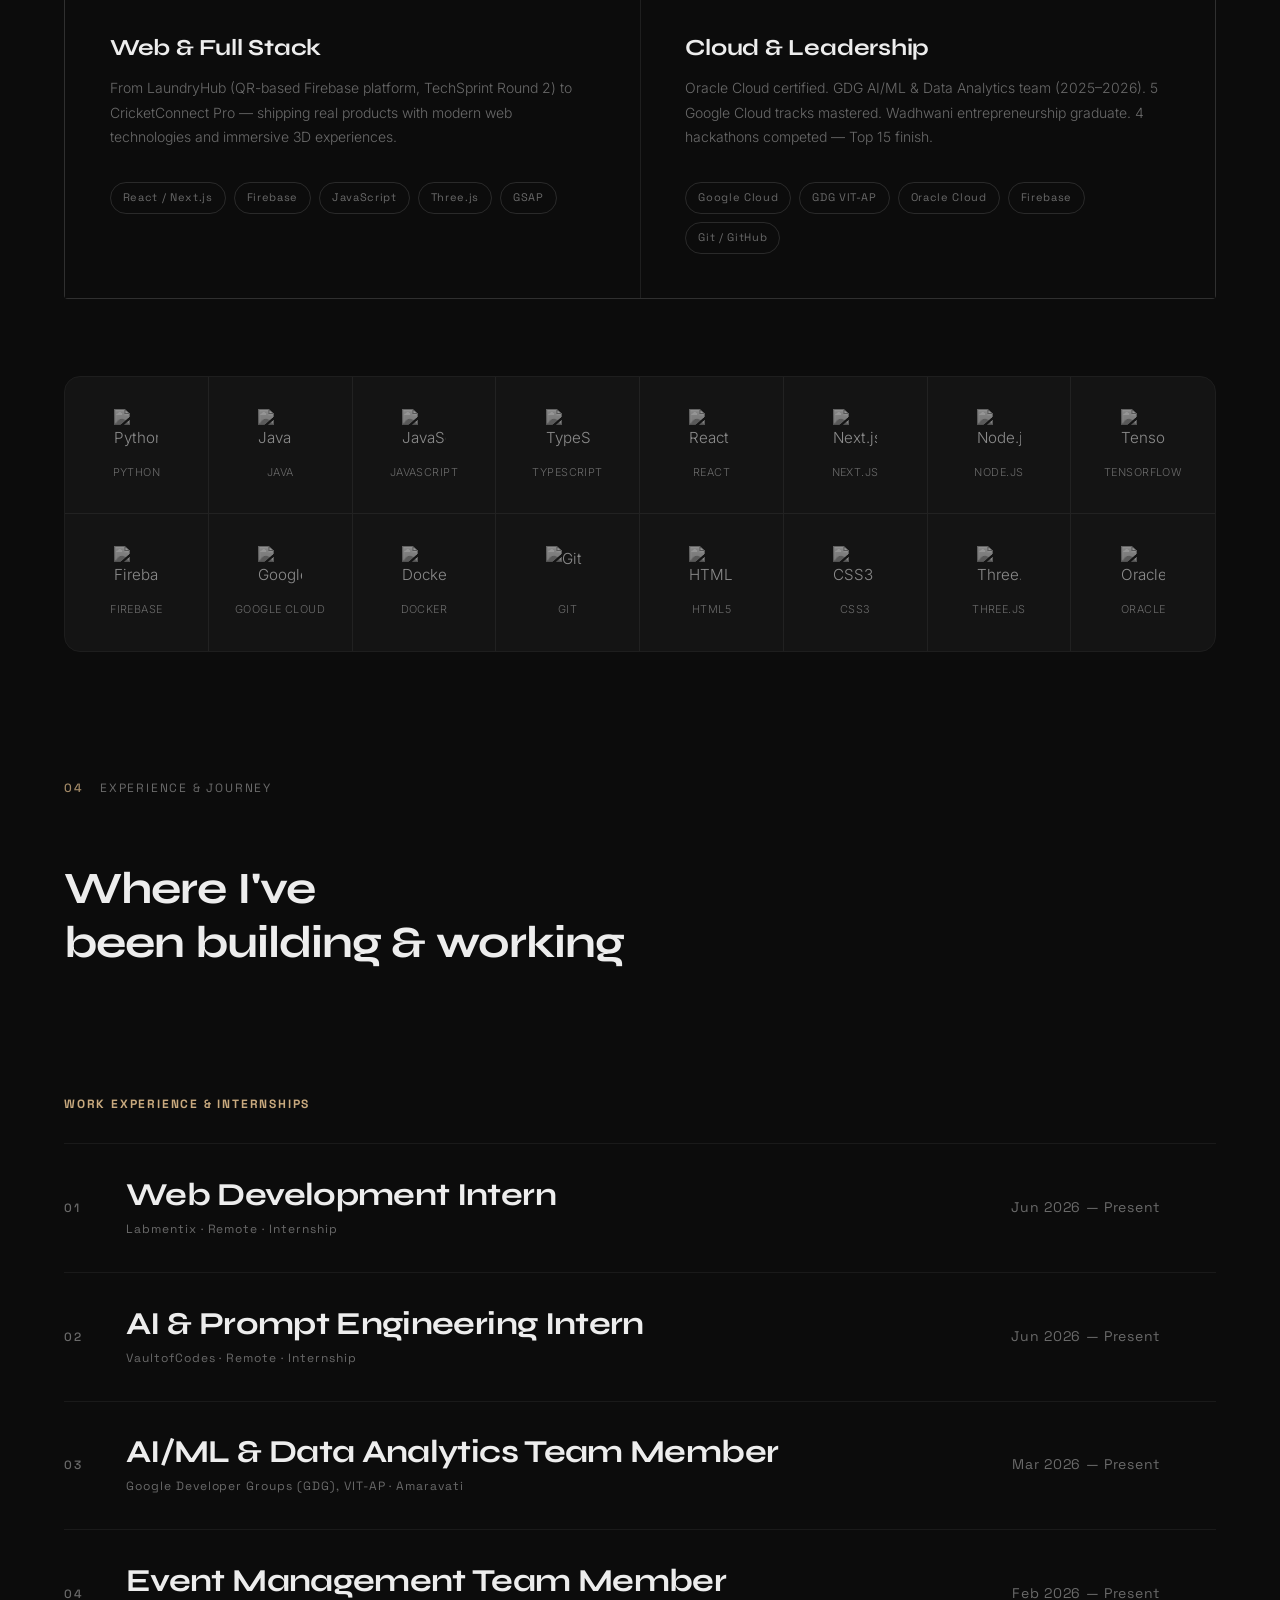
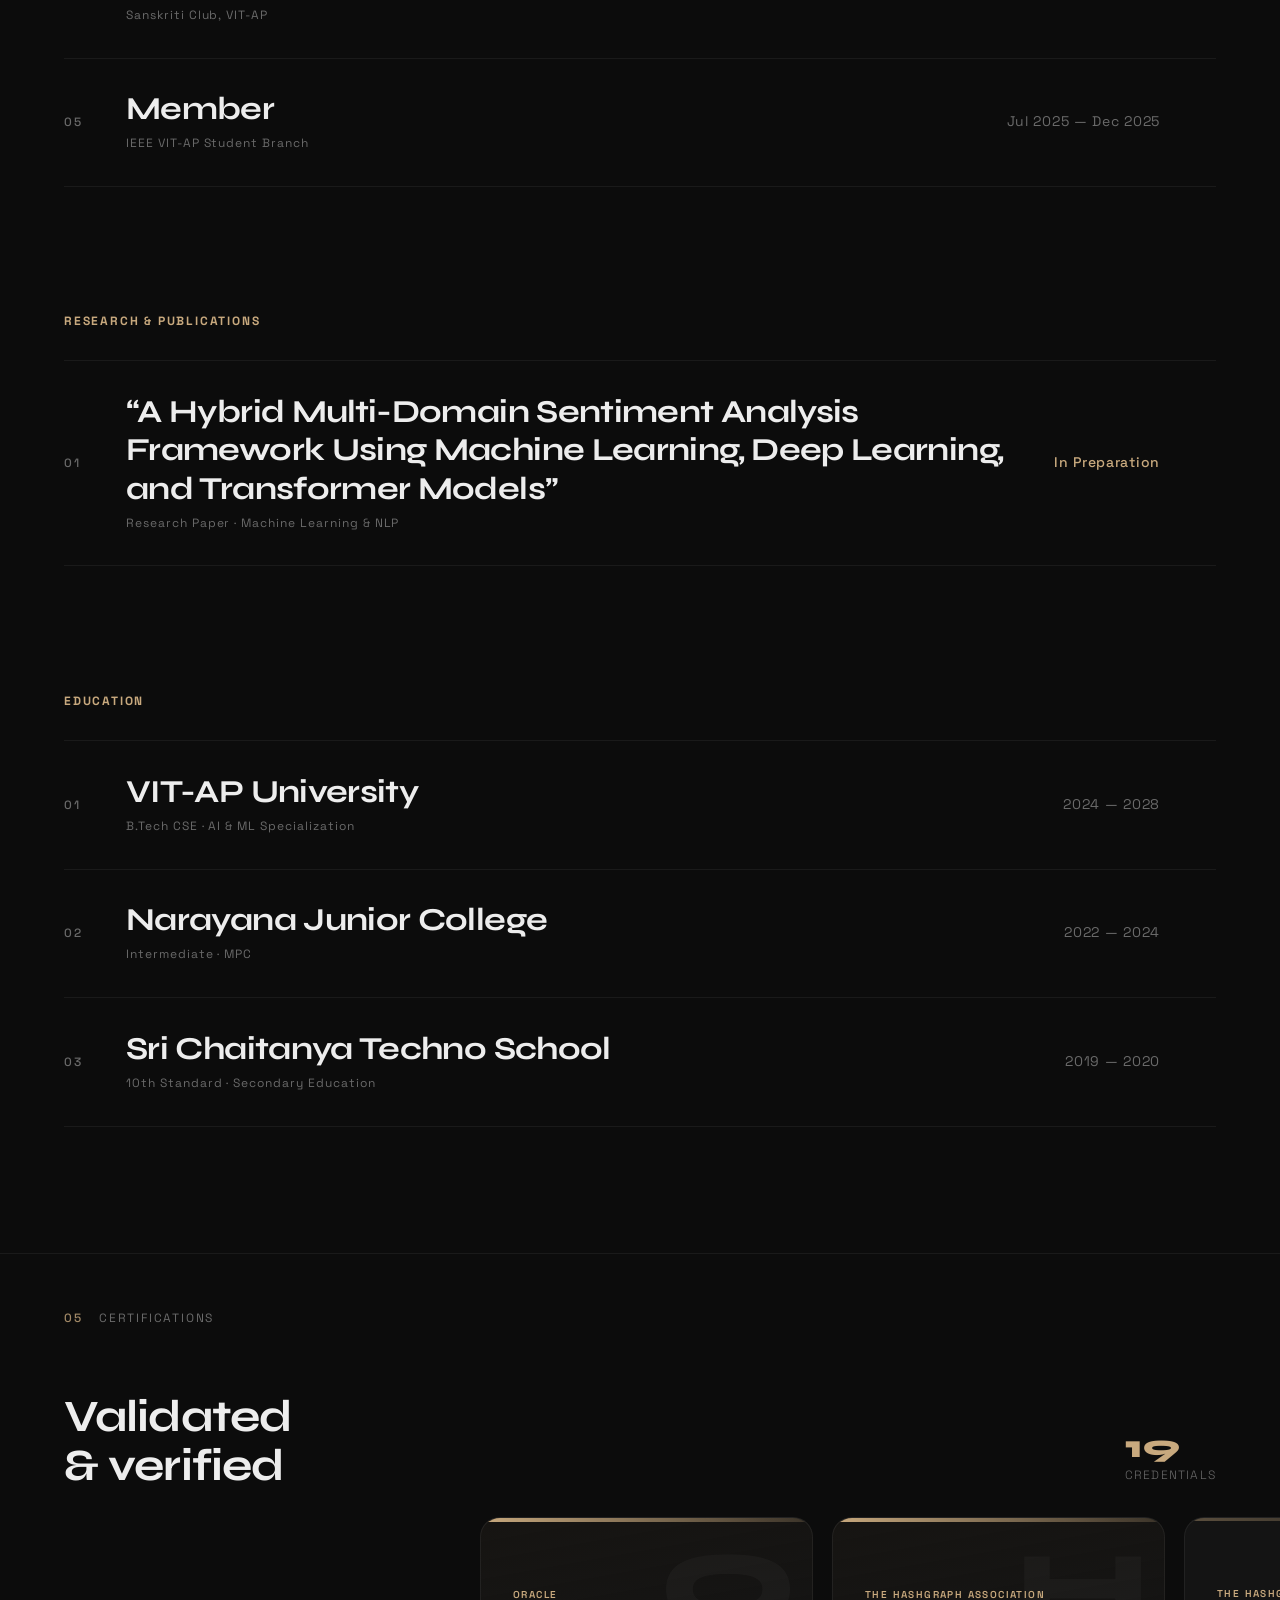
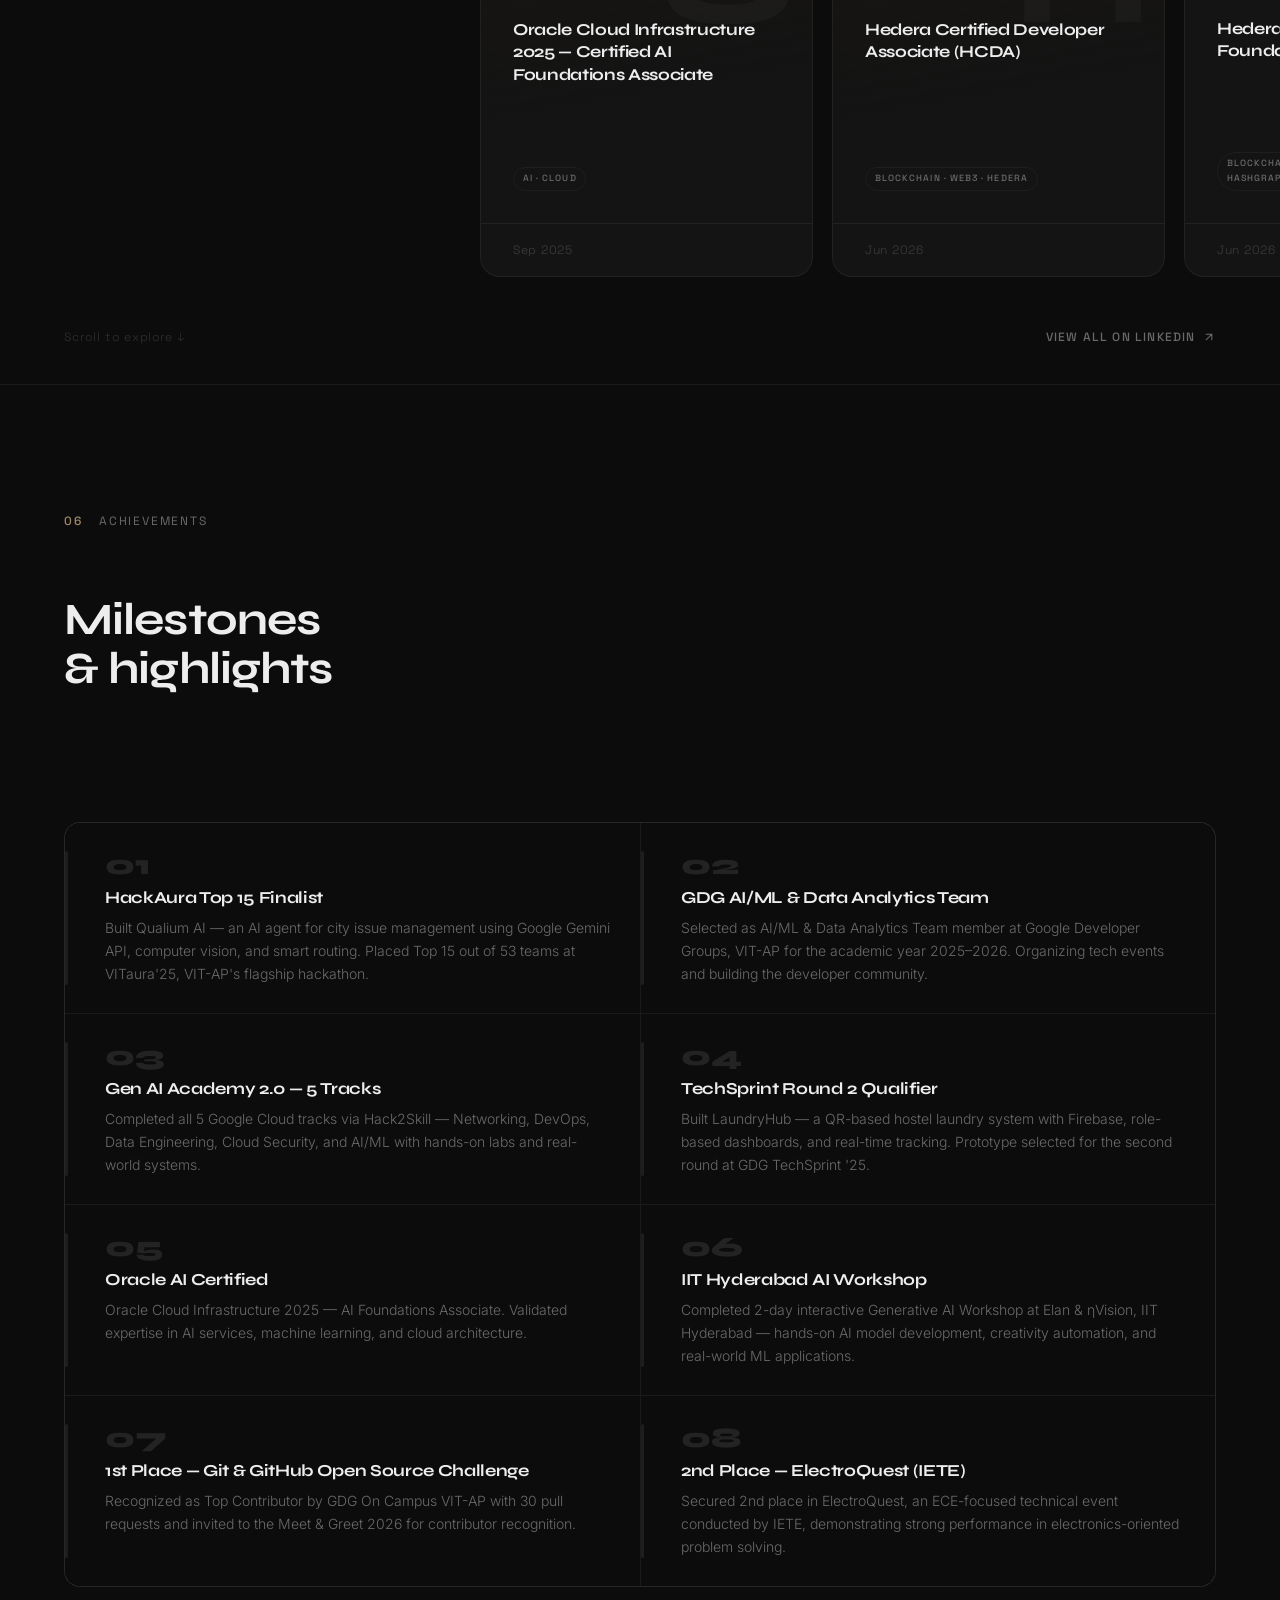
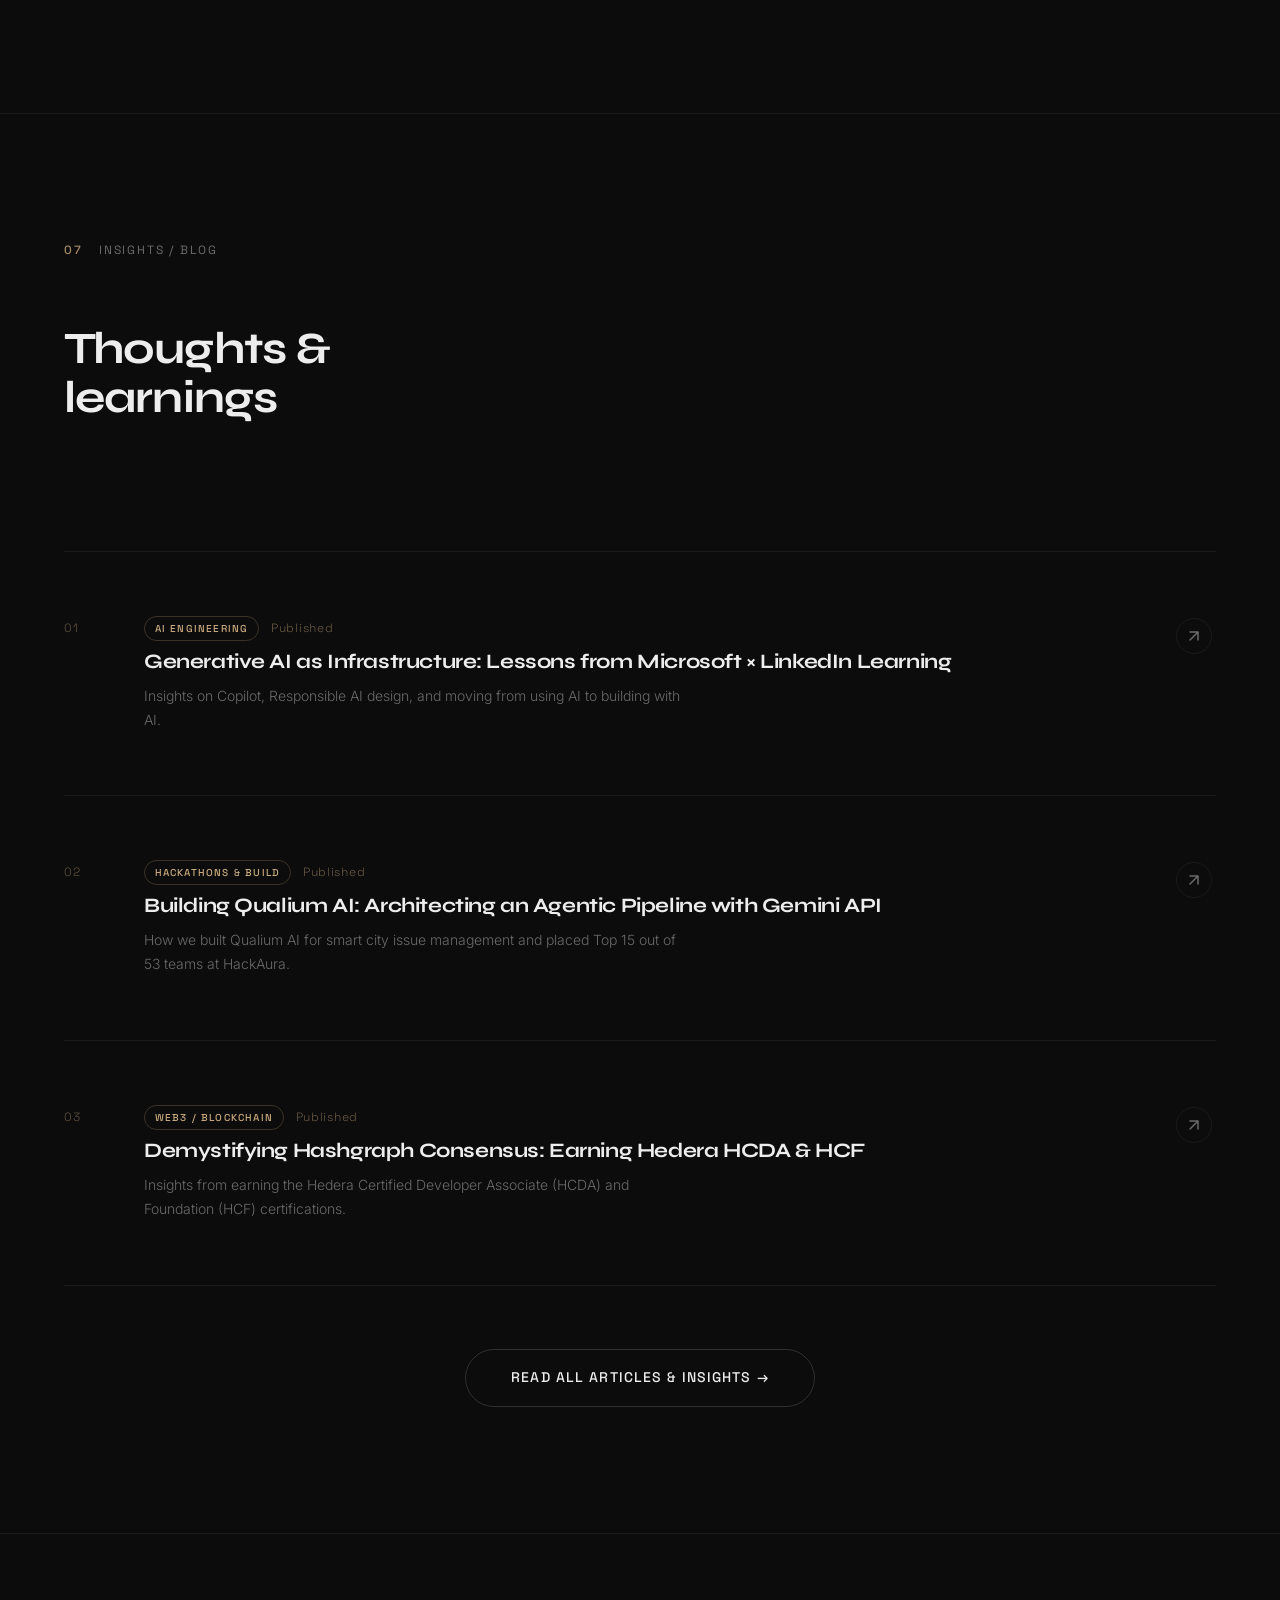
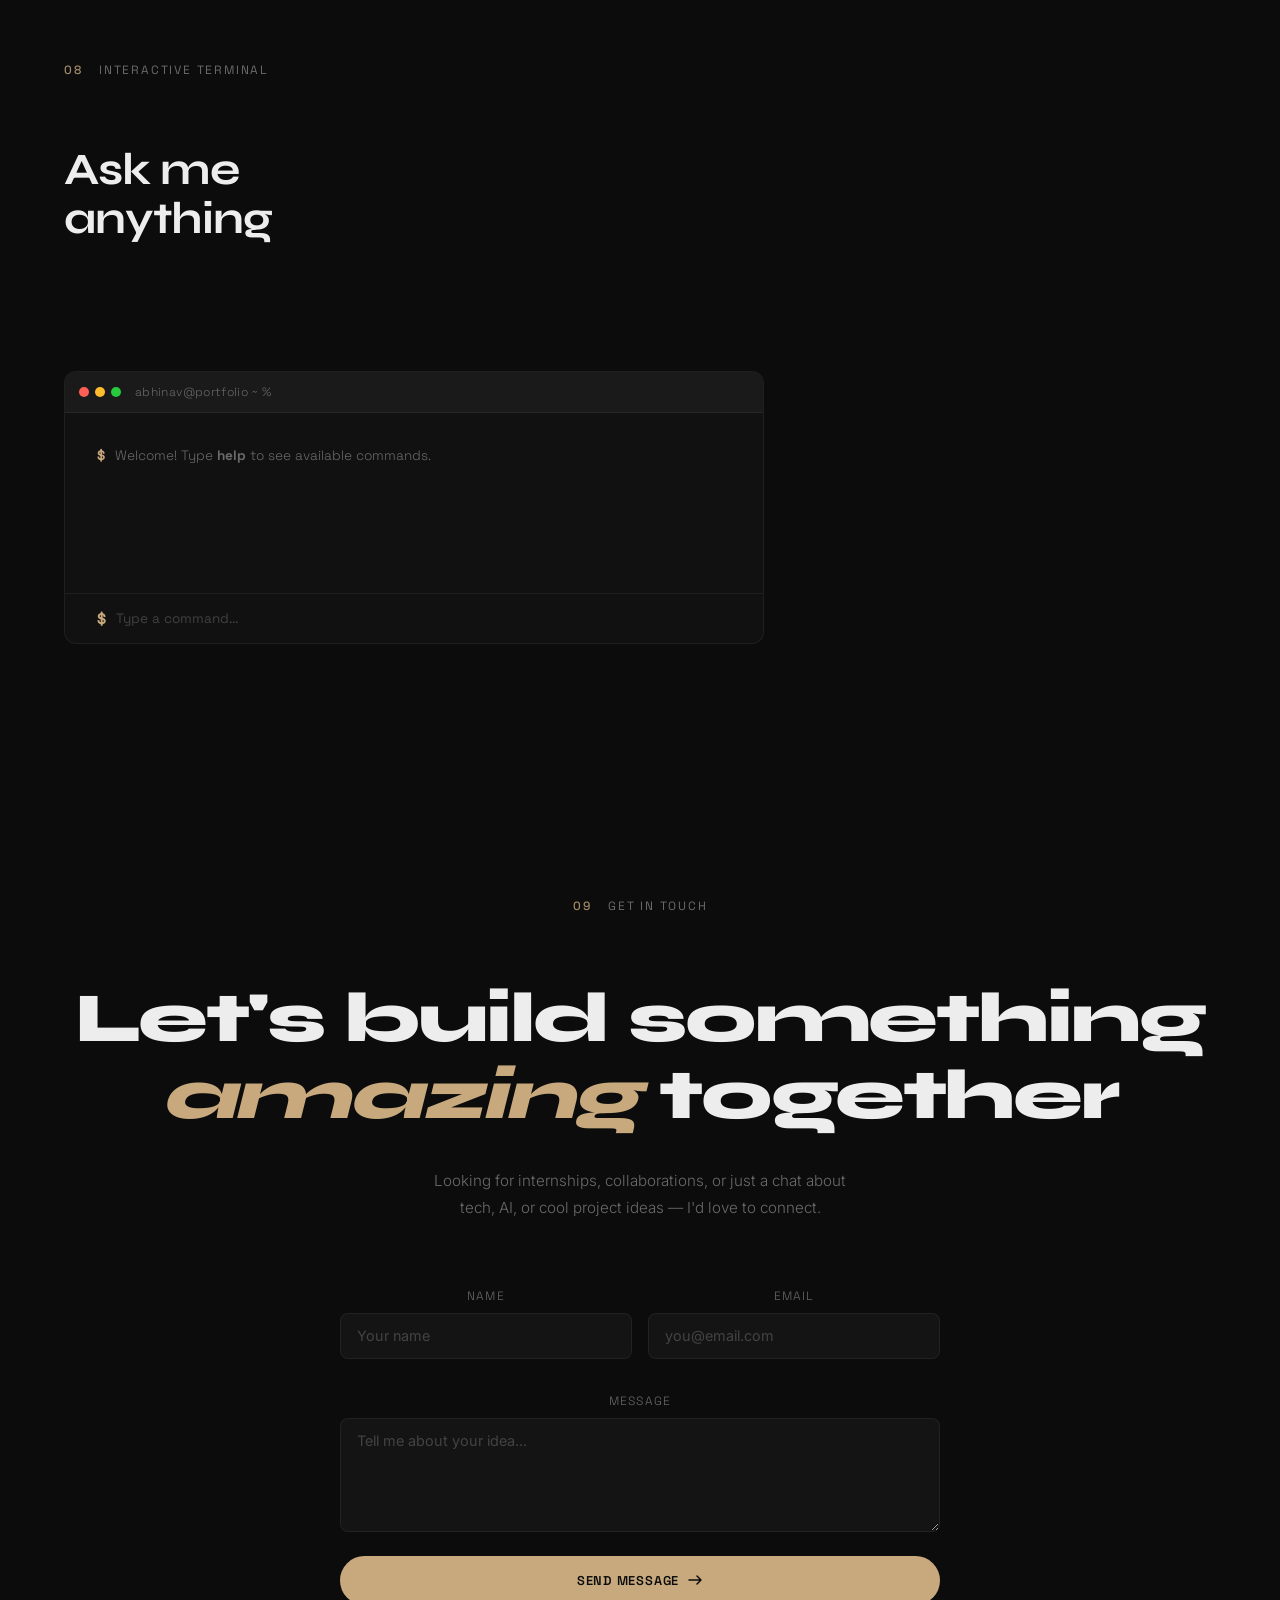
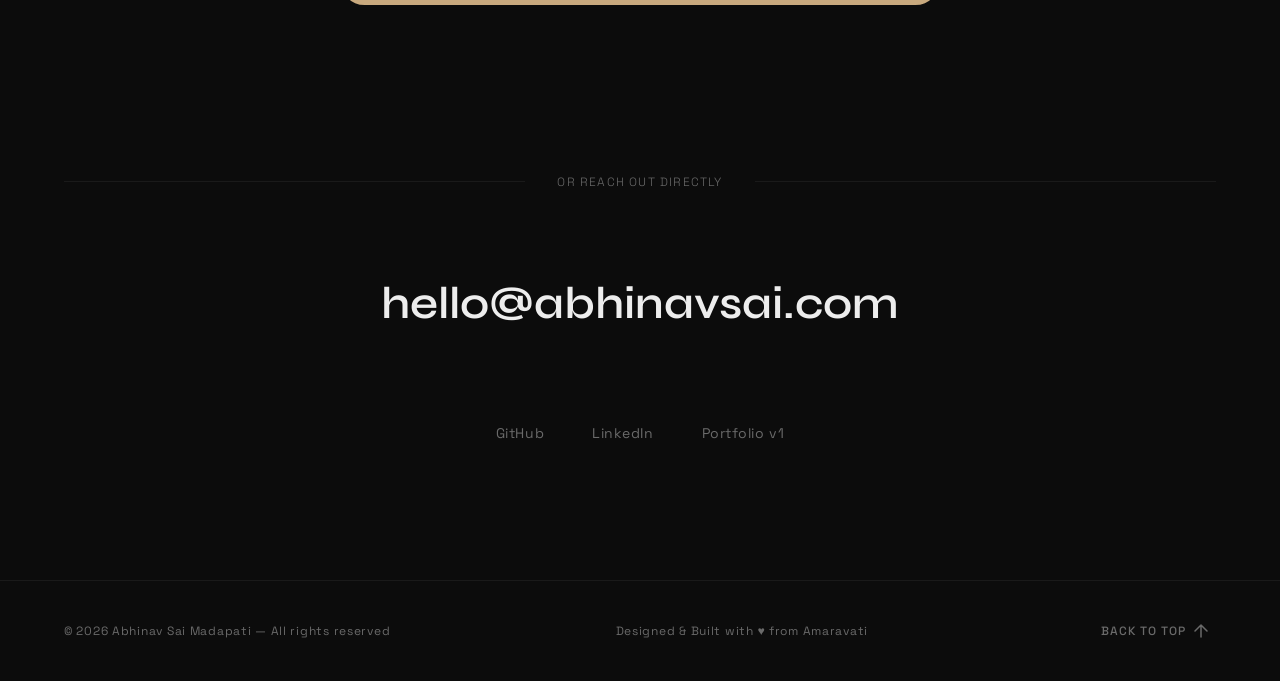
==== commit 1332fc9b: "feat: replace Journey with Blog in top navigation bar and support /projects & /blogs routes" ====
--- a/index.html
+++ b/index.html
@@ -54,9 +54,10 @@
       </a>
       <nav class="nav__links" aria-label="Main navigation">
         <a href="#about" class="nav__link" data-magnetic>About</a>
-        <a href="#work" class="nav__link" data-magnetic>Projects</a>
+        <a href="#work" class="nav__link" data-magnetic>Featured</a>
         <a href="#services" class="nav__link" data-magnetic>Skills</a>
-        <a href="#experience" class="nav__link" data-magnetic>Journey</a>
+        <a href="blogs" class="nav__link" data-magnetic>Blog</a>
+        <a href="projects" class="nav__link" data-magnetic>All Projects</a>
         <a href="#contact" class="nav__link nav__link--cta" data-magnetic>Let's Connect</a>
       </nav>
       <button class="nav__hamburger" id="nav-hamburger" aria-label="Toggle navigation menu" data-magnetic>
@@ -76,7 +77,7 @@
         <svg class="menu-overlay__link-arrow" width="22" height="22" viewBox="0 0 24 24" fill="none"><path d="M7 17L17 7M17 7H7M17 7V17" stroke="currentColor" stroke-width="1.5" stroke-linecap="round" stroke-linejoin="round"/></svg>
       </a>
       <a href="#work" class="menu-overlay__link" data-index="02">
-        <span>Projects</span>
+        <span>Featured</span>
         <svg class="menu-overlay__link-arrow" width="22" height="22" viewBox="0 0 24 24" fill="none"><path d="M7 17L17 7M17 7H7M17 7V17" stroke="currentColor" stroke-width="1.5" stroke-linecap="round" stroke-linejoin="round"/></svg>
       </a>
       <a href="#services" class="menu-overlay__link" data-index="03">
@@ -87,7 +88,15 @@
         <span>Journey</span>
         <svg class="menu-overlay__link-arrow" width="22" height="22" viewBox="0 0 24 24" fill="none"><path d="M7 17L17 7M17 7H7M17 7V17" stroke="currentColor" stroke-width="1.5" stroke-linecap="round" stroke-linejoin="round"/></svg>
       </a>
-      <a href="#contact" class="menu-overlay__link" data-index="05">
+      <a href="projects" class="menu-overlay__link" data-index="05">
+        <span>All Projects</span>
+        <svg class="menu-overlay__link-arrow" width="22" height="22" viewBox="0 0 24 24" fill="none"><path d="M7 17L17 7M17 7H7M17 7V17" stroke="currentColor" stroke-width="1.5" stroke-linecap="round" stroke-linejoin="round"/></svg>
+      </a>
+      <a href="blogs" class="menu-overlay__link" data-index="06">
+        <span>Blog</span>
+        <svg class="menu-overlay__link-arrow" width="22" height="22" viewBox="0 0 24 24" fill="none"><path d="M7 17L17 7M17 7H7M17 7V17" stroke="currentColor" stroke-width="1.5" stroke-linecap="round" stroke-linejoin="round"/></svg>
+      </a>
+      <a href="#contact" class="menu-overlay__link" data-index="07">
         <span>Contact</span>
         <svg class="menu-overlay__link-arrow" width="22" height="22" viewBox="0 0 24 24" fill="none"><path d="M7 17L17 7M17 7H7M17 7V17" stroke="currentColor" stroke-width="1.5" stroke-linecap="round" stroke-linejoin="round"/></svg>
       </a>
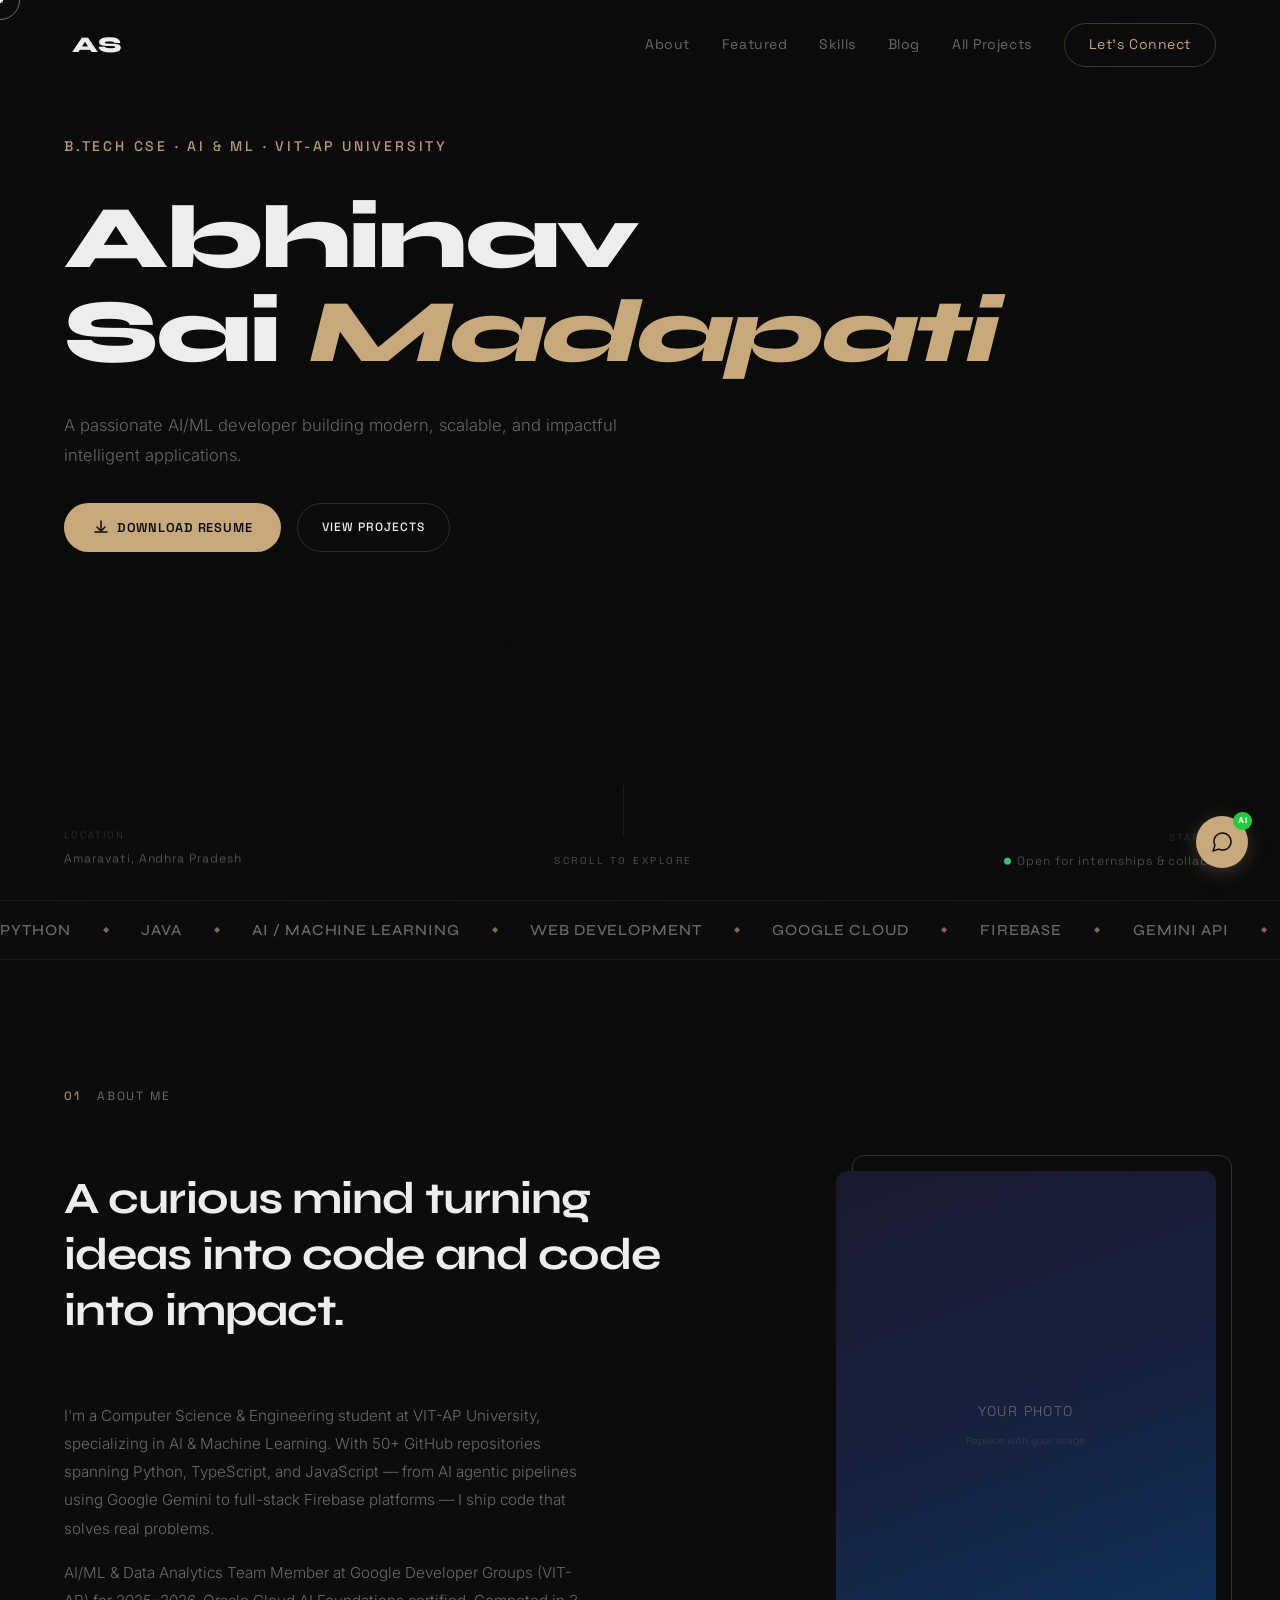
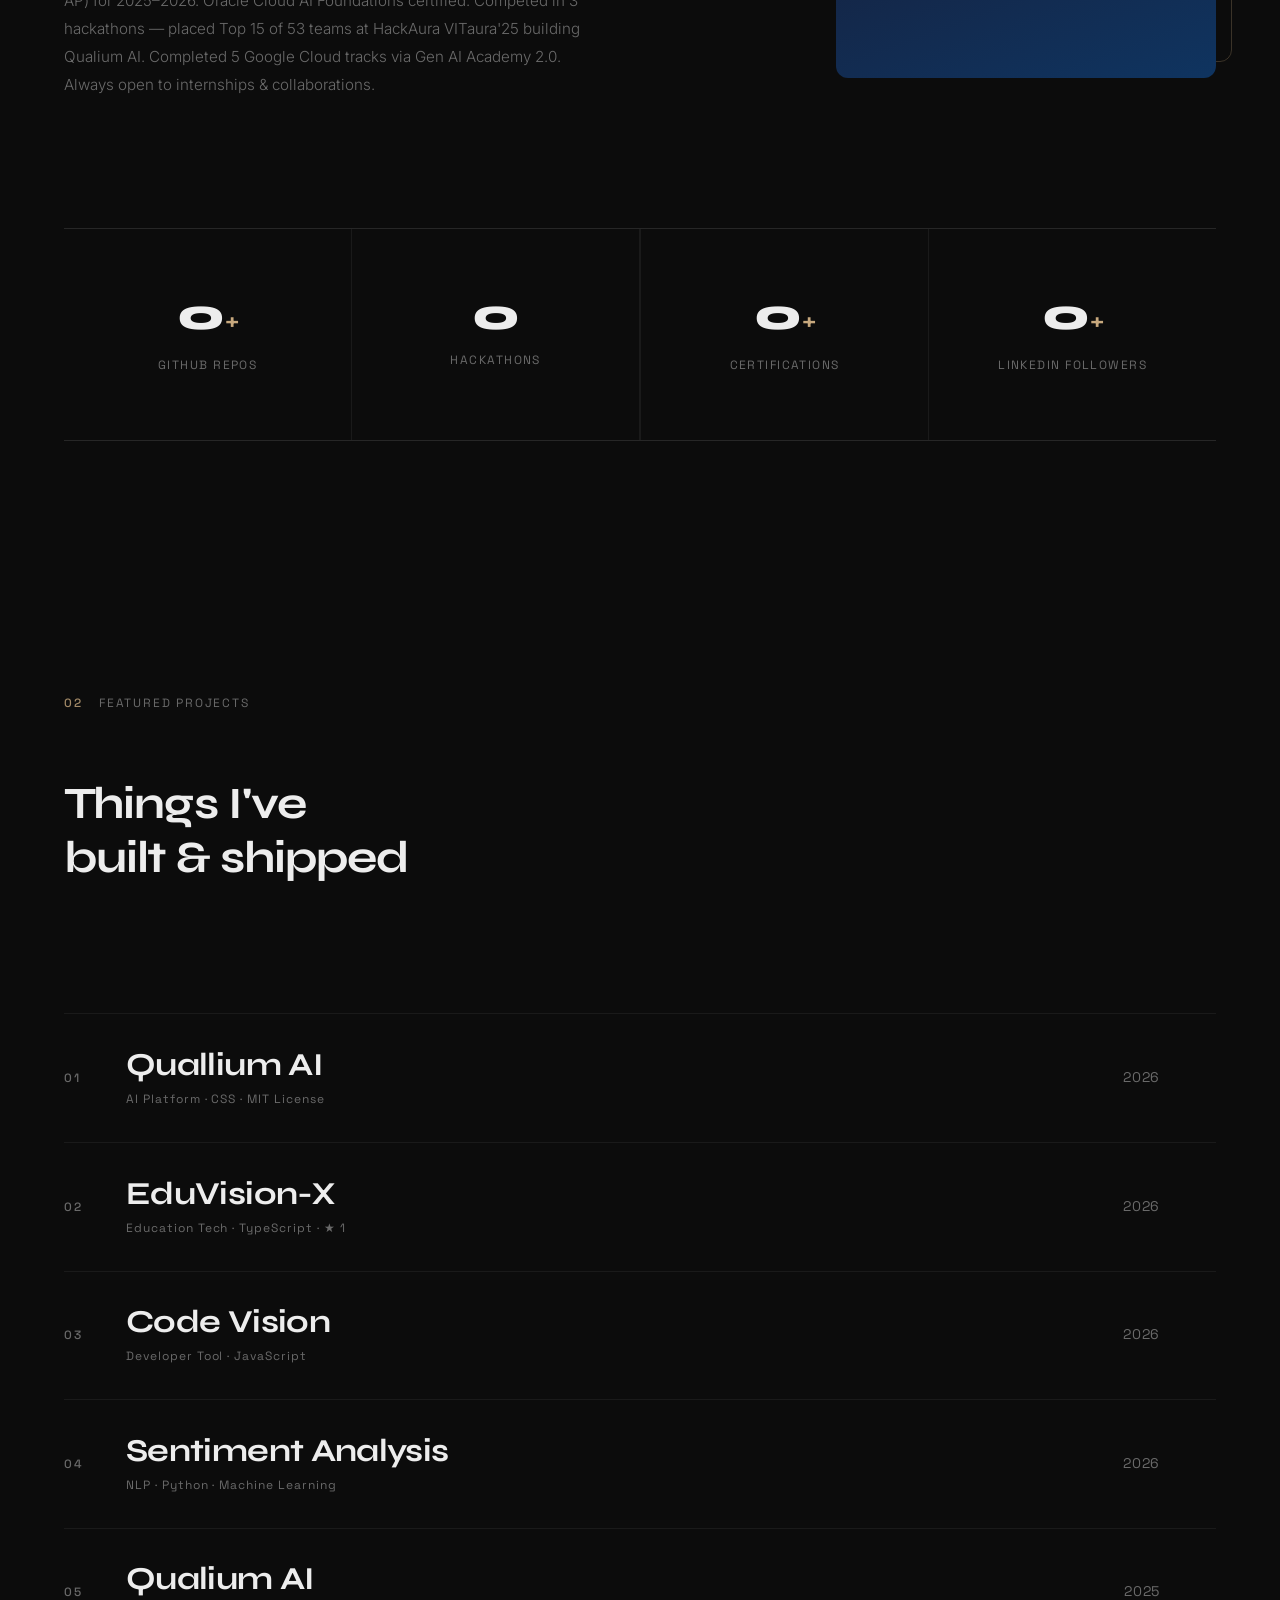
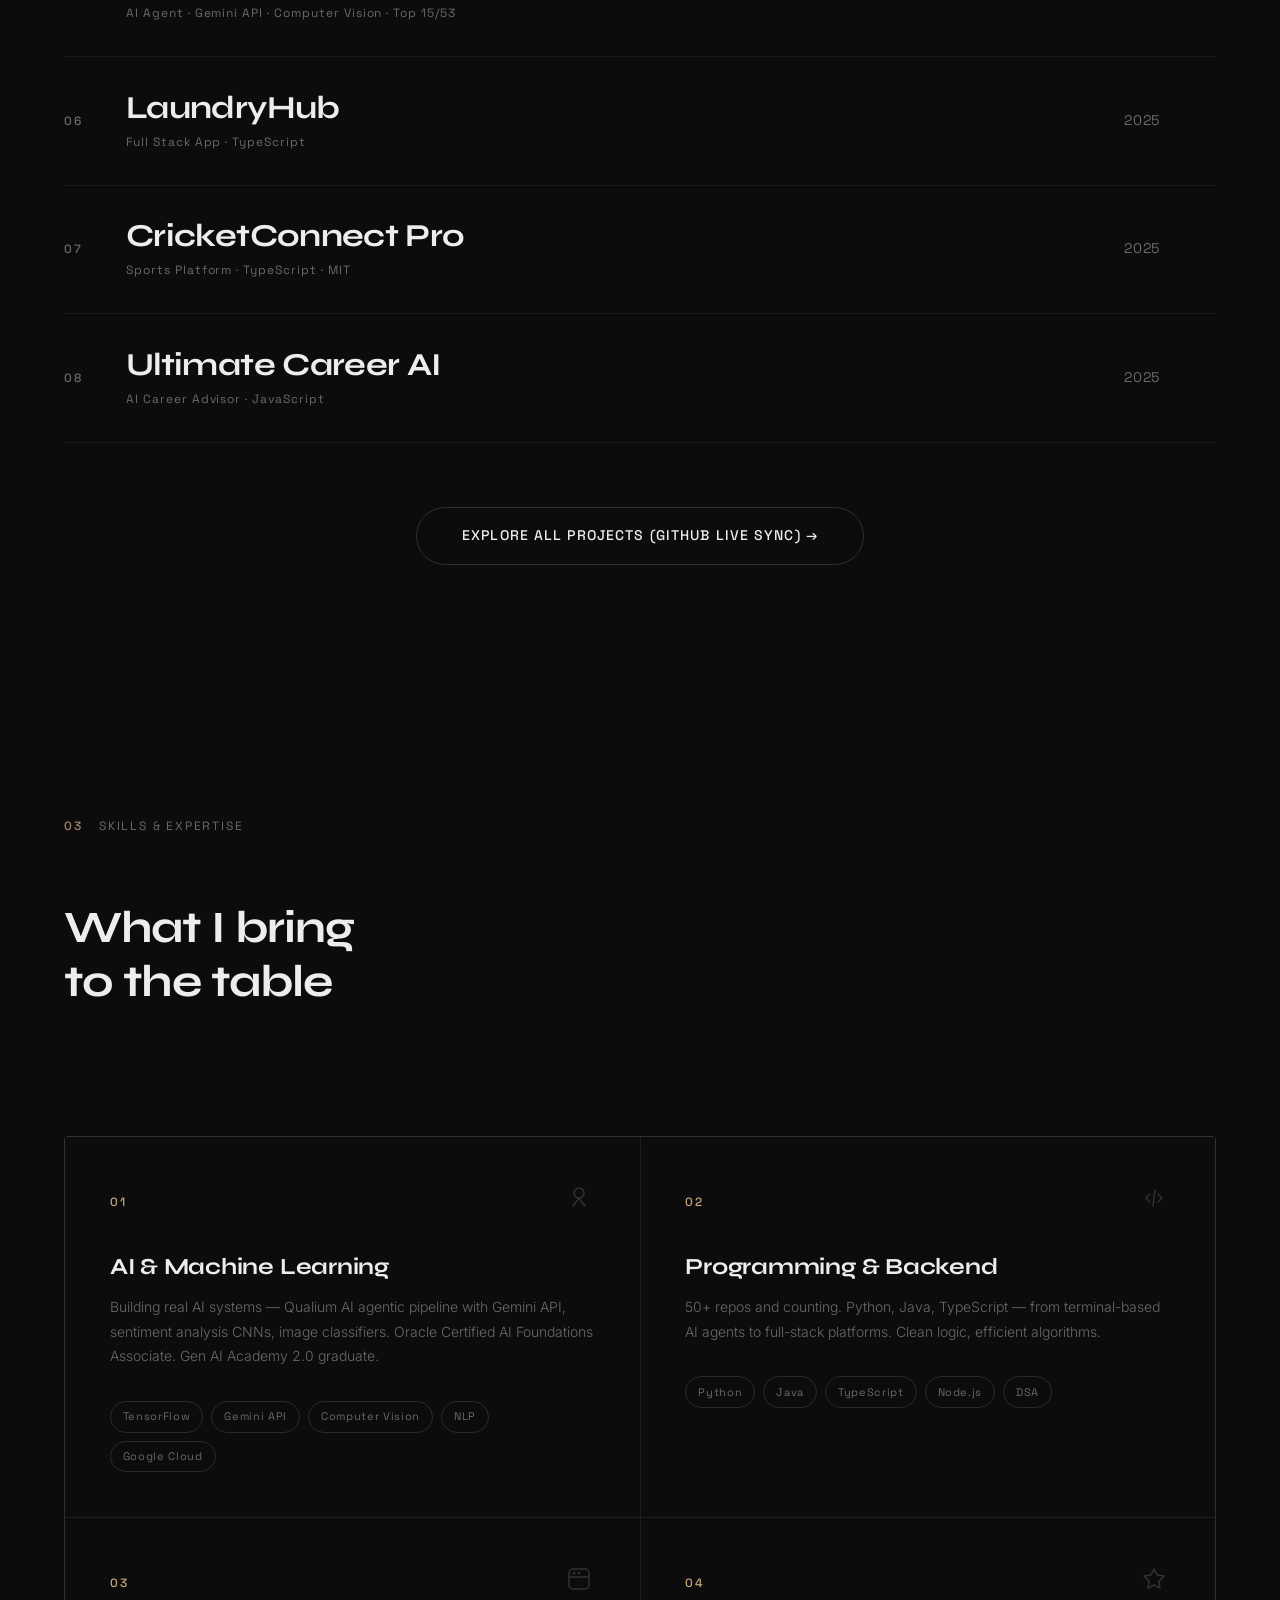
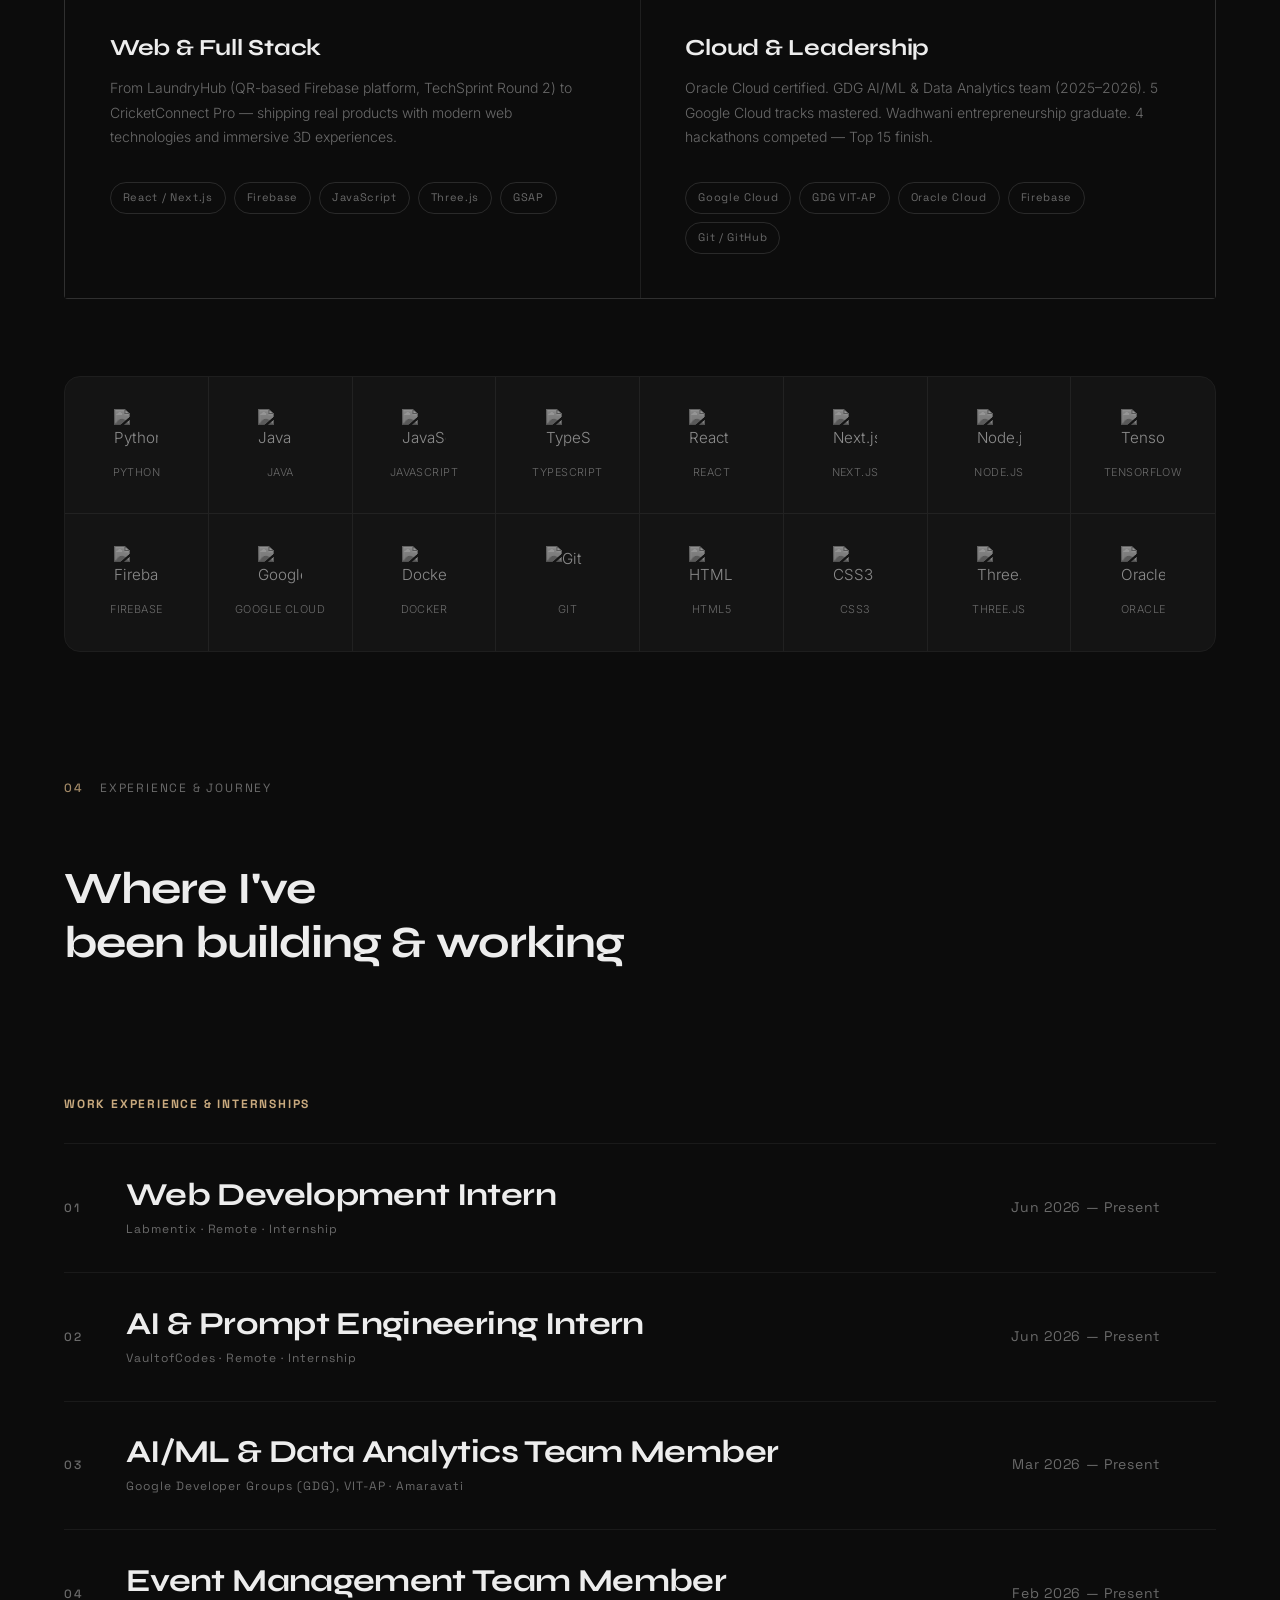
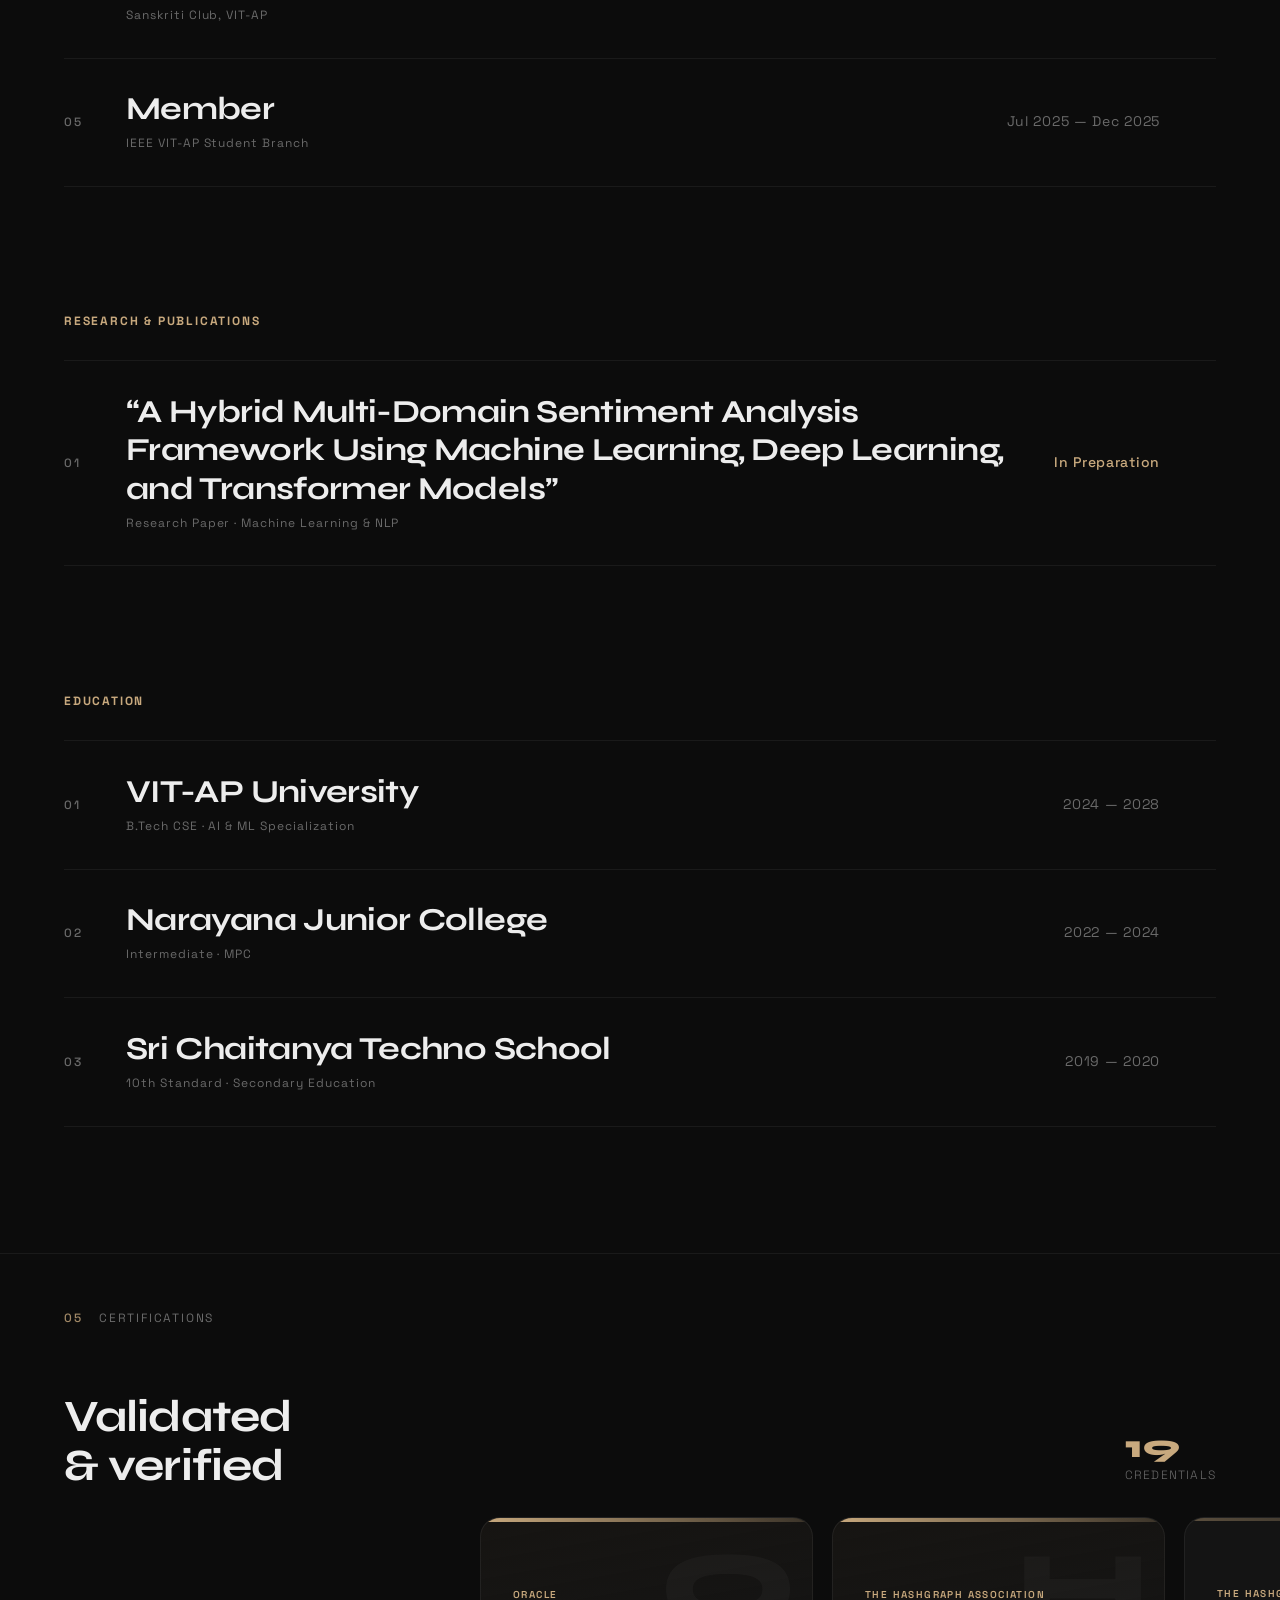
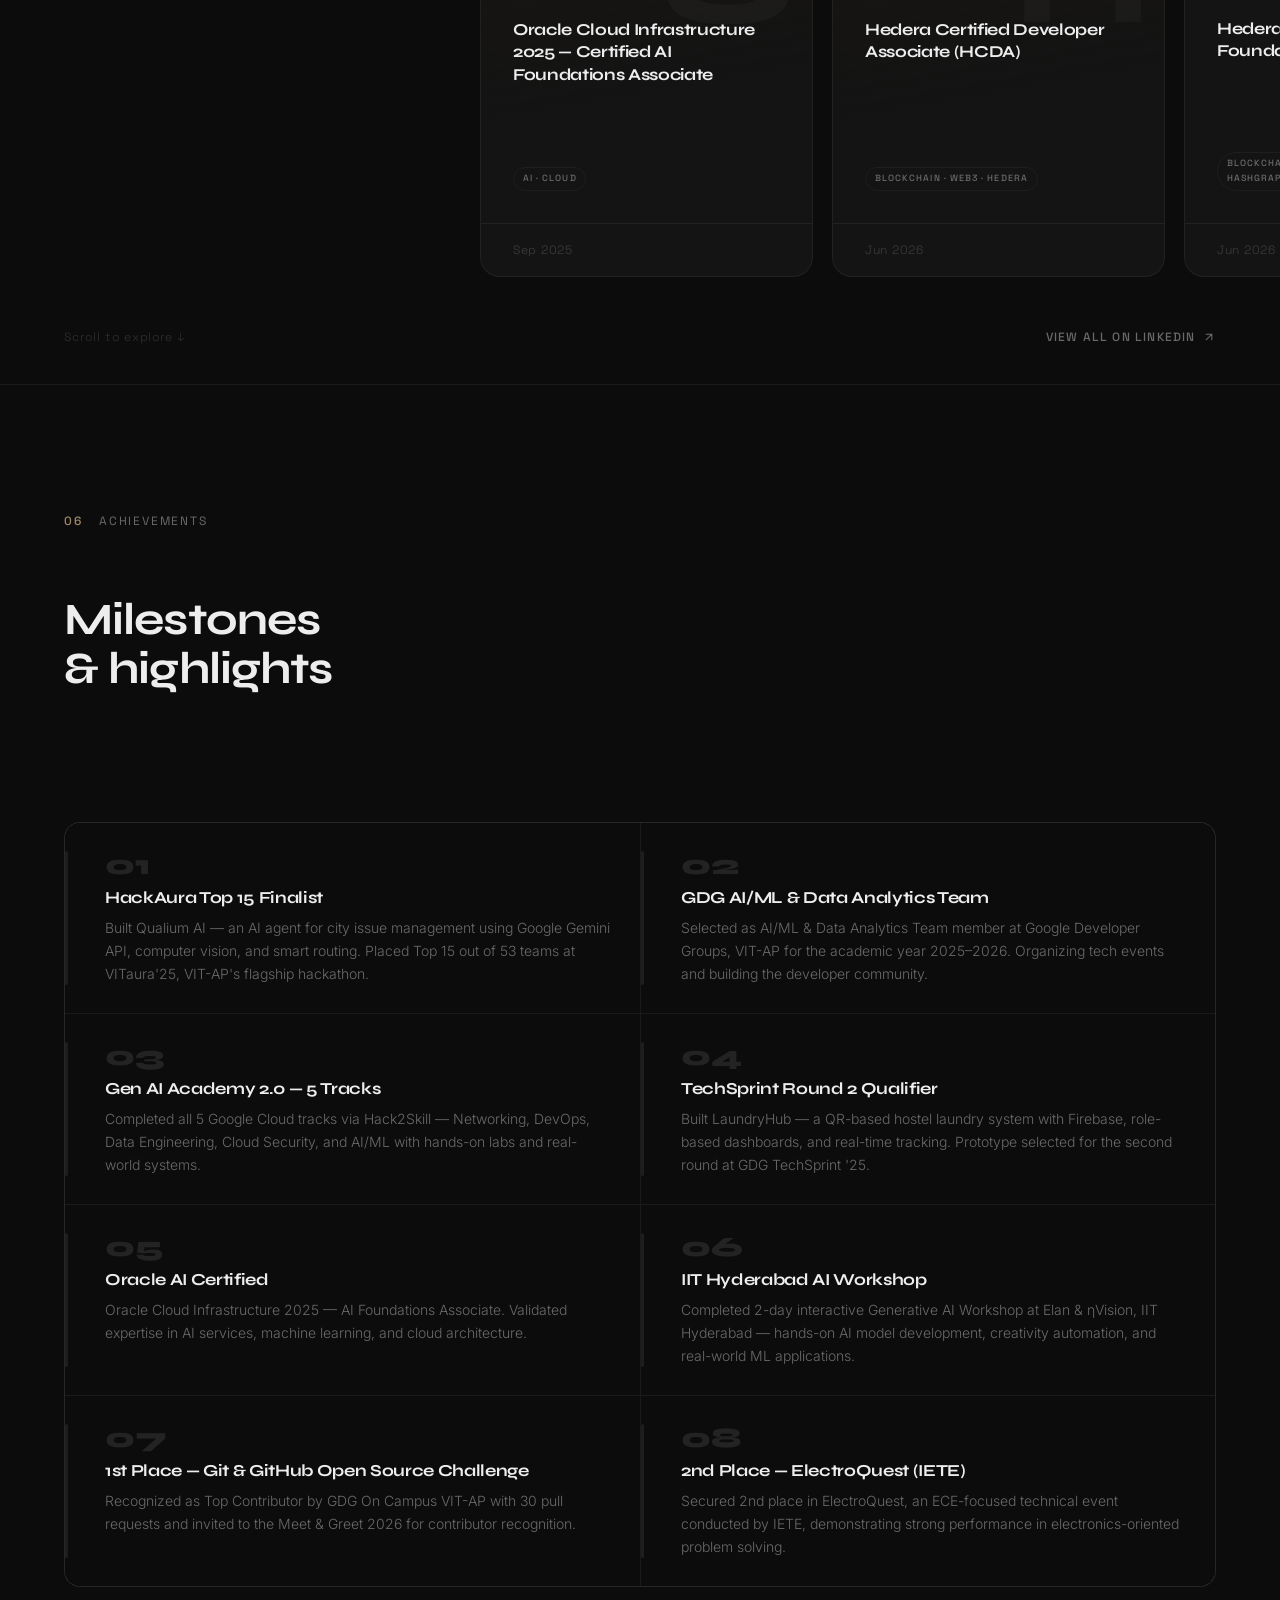
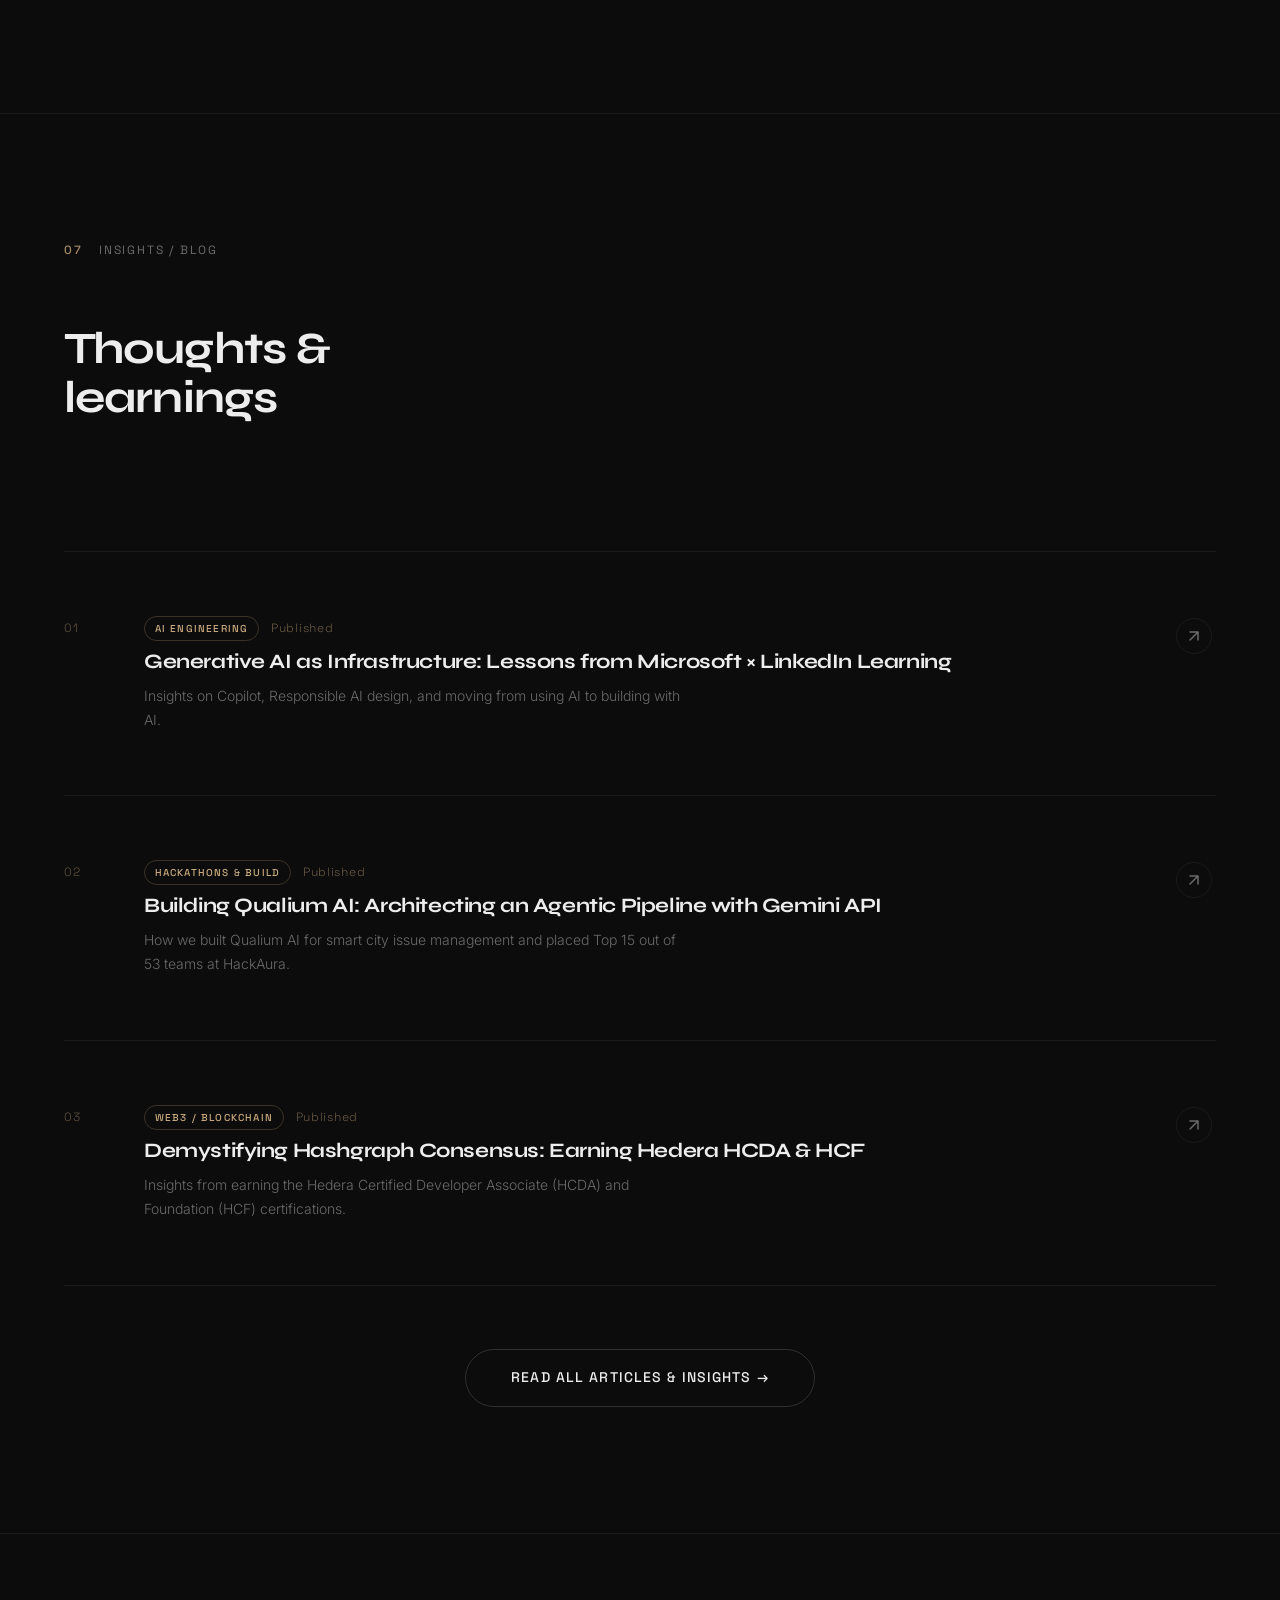
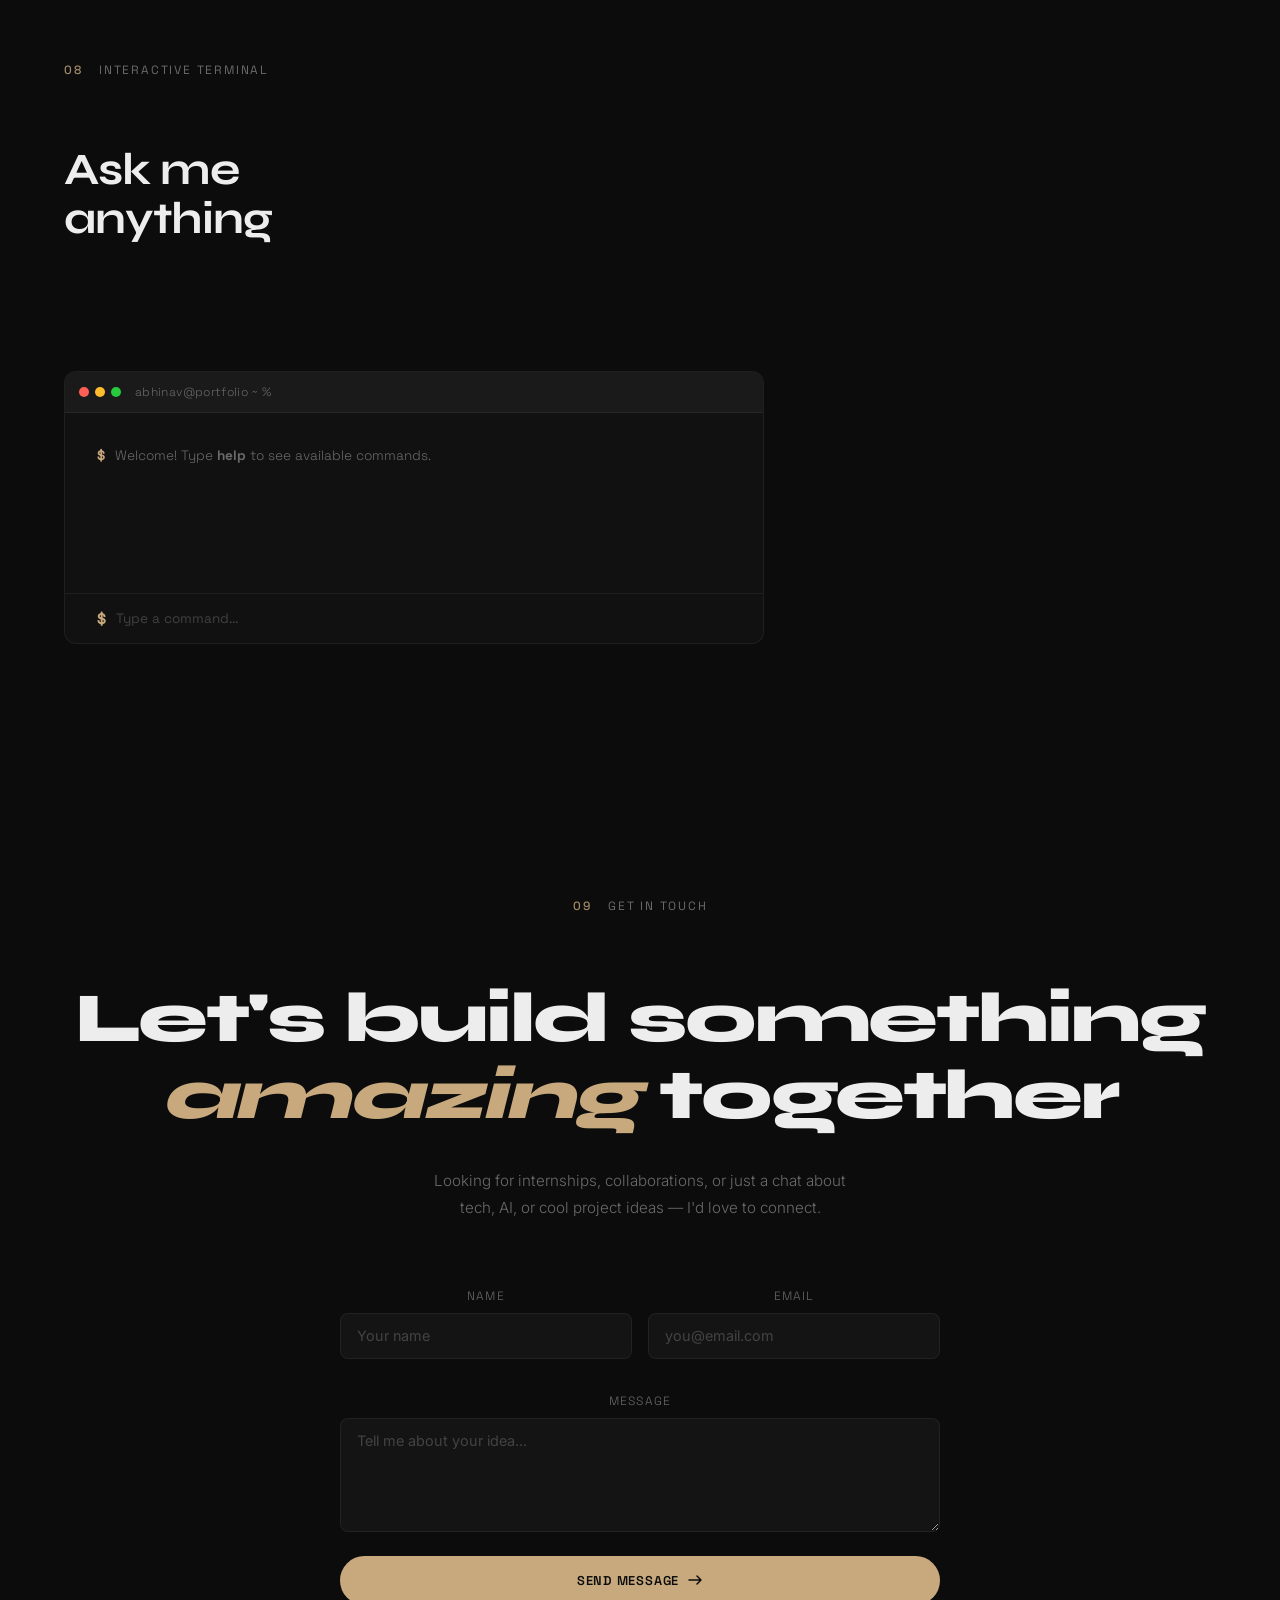
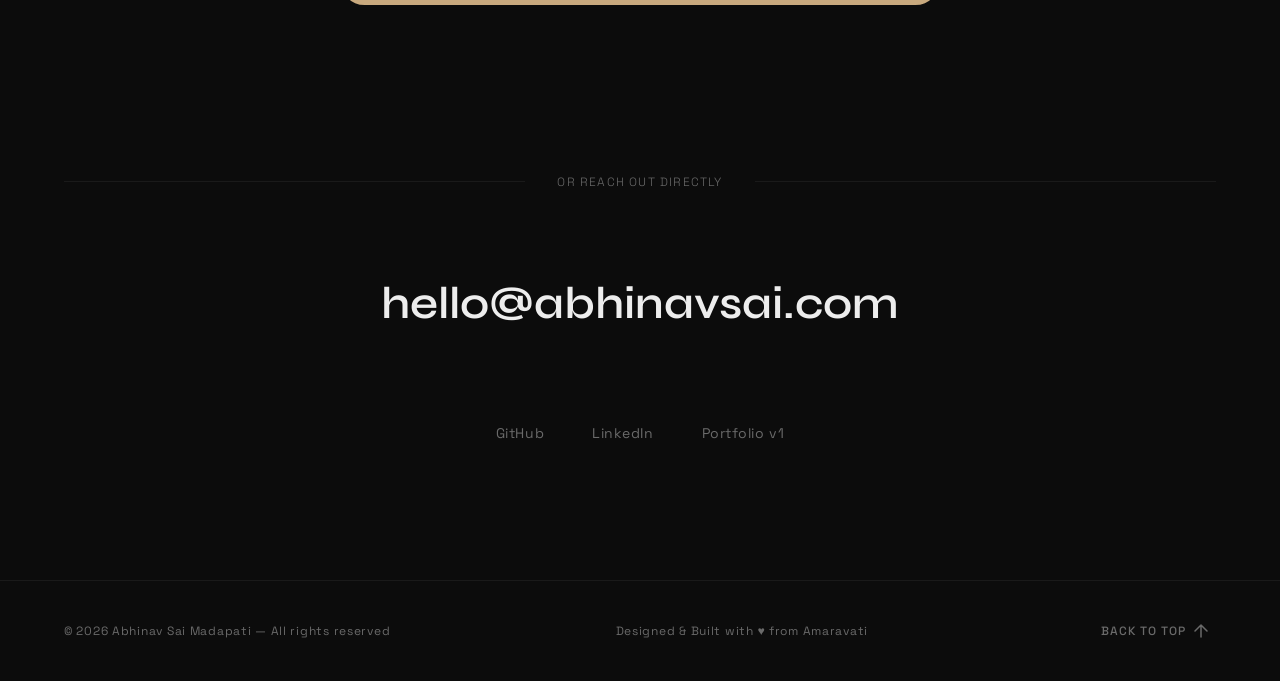
==== commit 880da714: "Fix the resume error and Api error" ====
--- a/index.html
+++ b/index.html
@@ -132,7 +132,7 @@
           A passionate AI/ML developer building modern, scalable, and impactful intelligent applications.
         </p>
         <div class="hero__actions" data-animation="fade-up">
-          <a href="assets/Madapati Abhinav Sai — Resume.pdf" download="Madapati_Abhinav_Sai_Resume.pdf" class="btn btn--primary" data-magnetic>
+          <a href="assets/Resume.pdf" download="Madapati_Abhinav_Sai_Resume.pdf" class="btn btn--primary" data-magnetic>
             <svg width="16" height="16" viewBox="0 0 16 16" fill="none"><path d="M8 2v9M4 8l4 4 4-4" stroke="currentColor" stroke-width="1.5" stroke-linecap="round" stroke-linejoin="round"/><path d="M2 13h12" stroke="currentColor" stroke-width="1.5" stroke-linecap="round"/></svg>
             <span>Download Resume</span>
           </a>
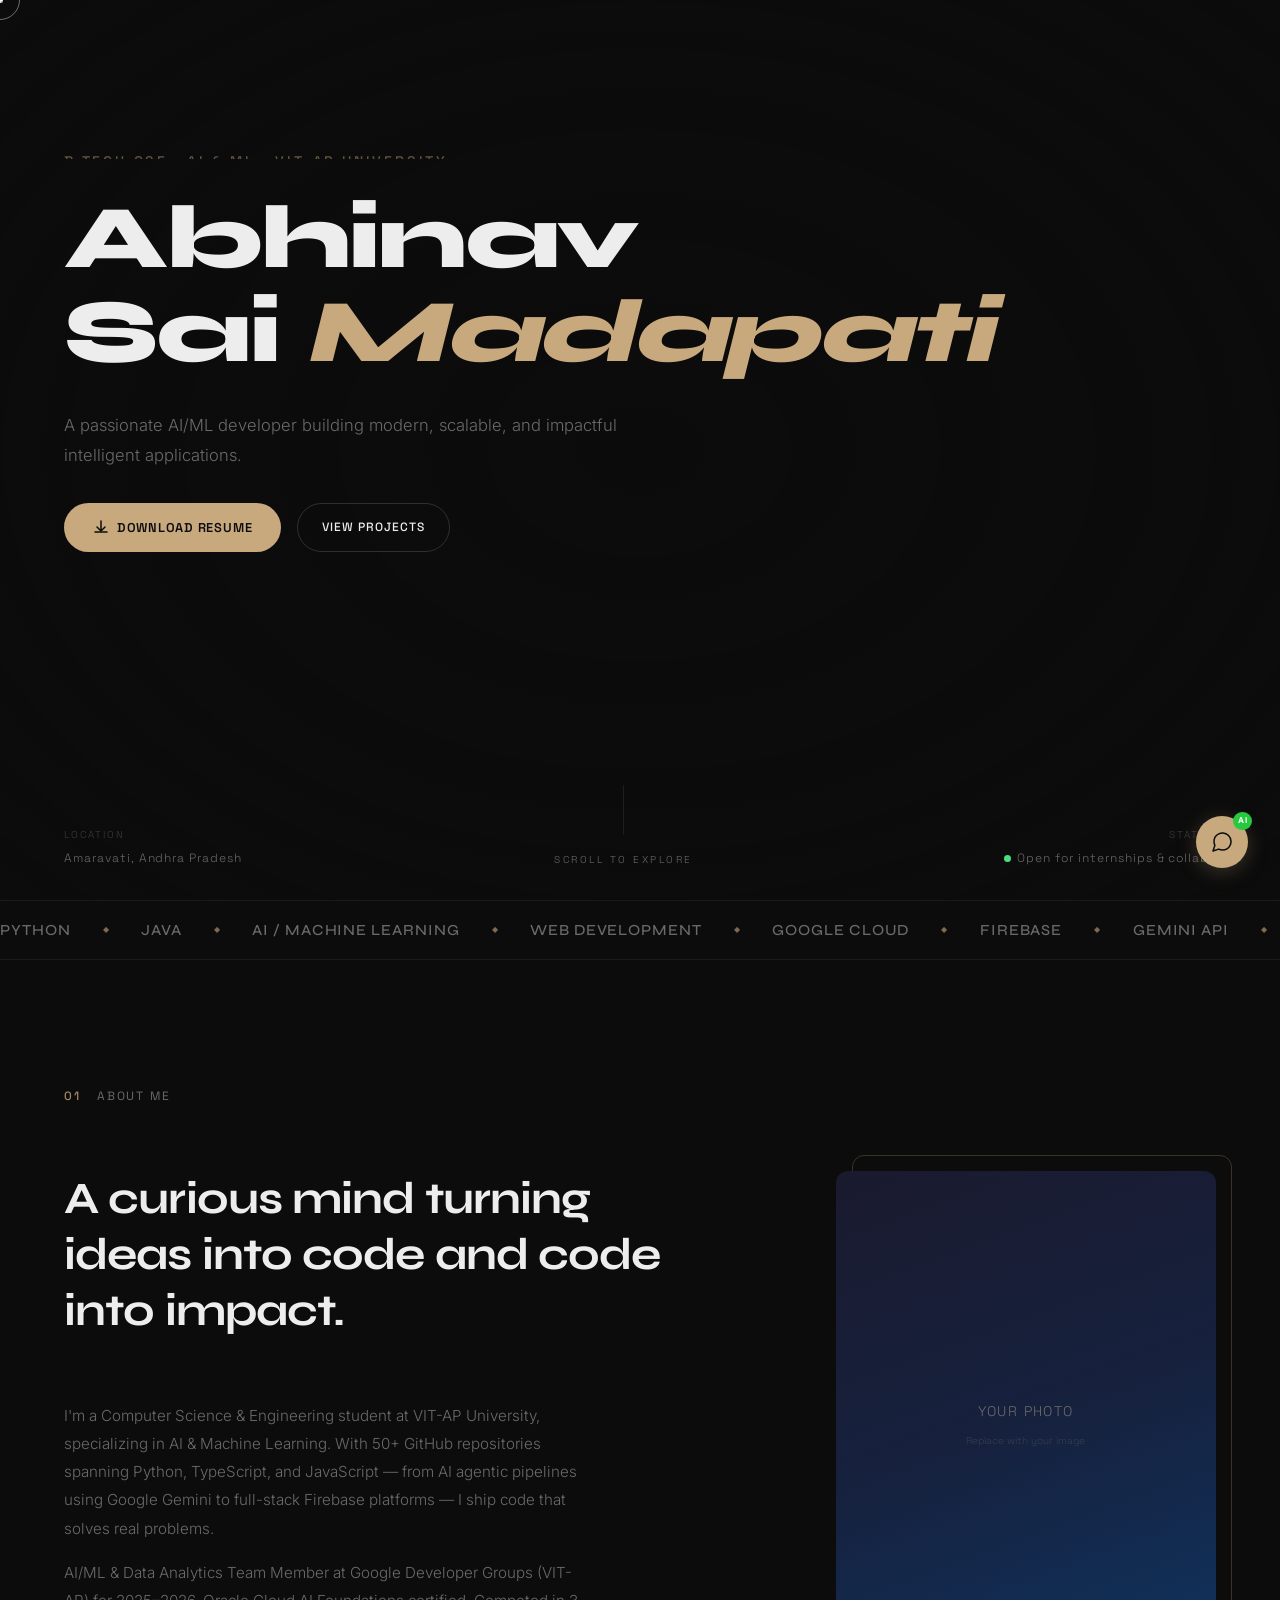
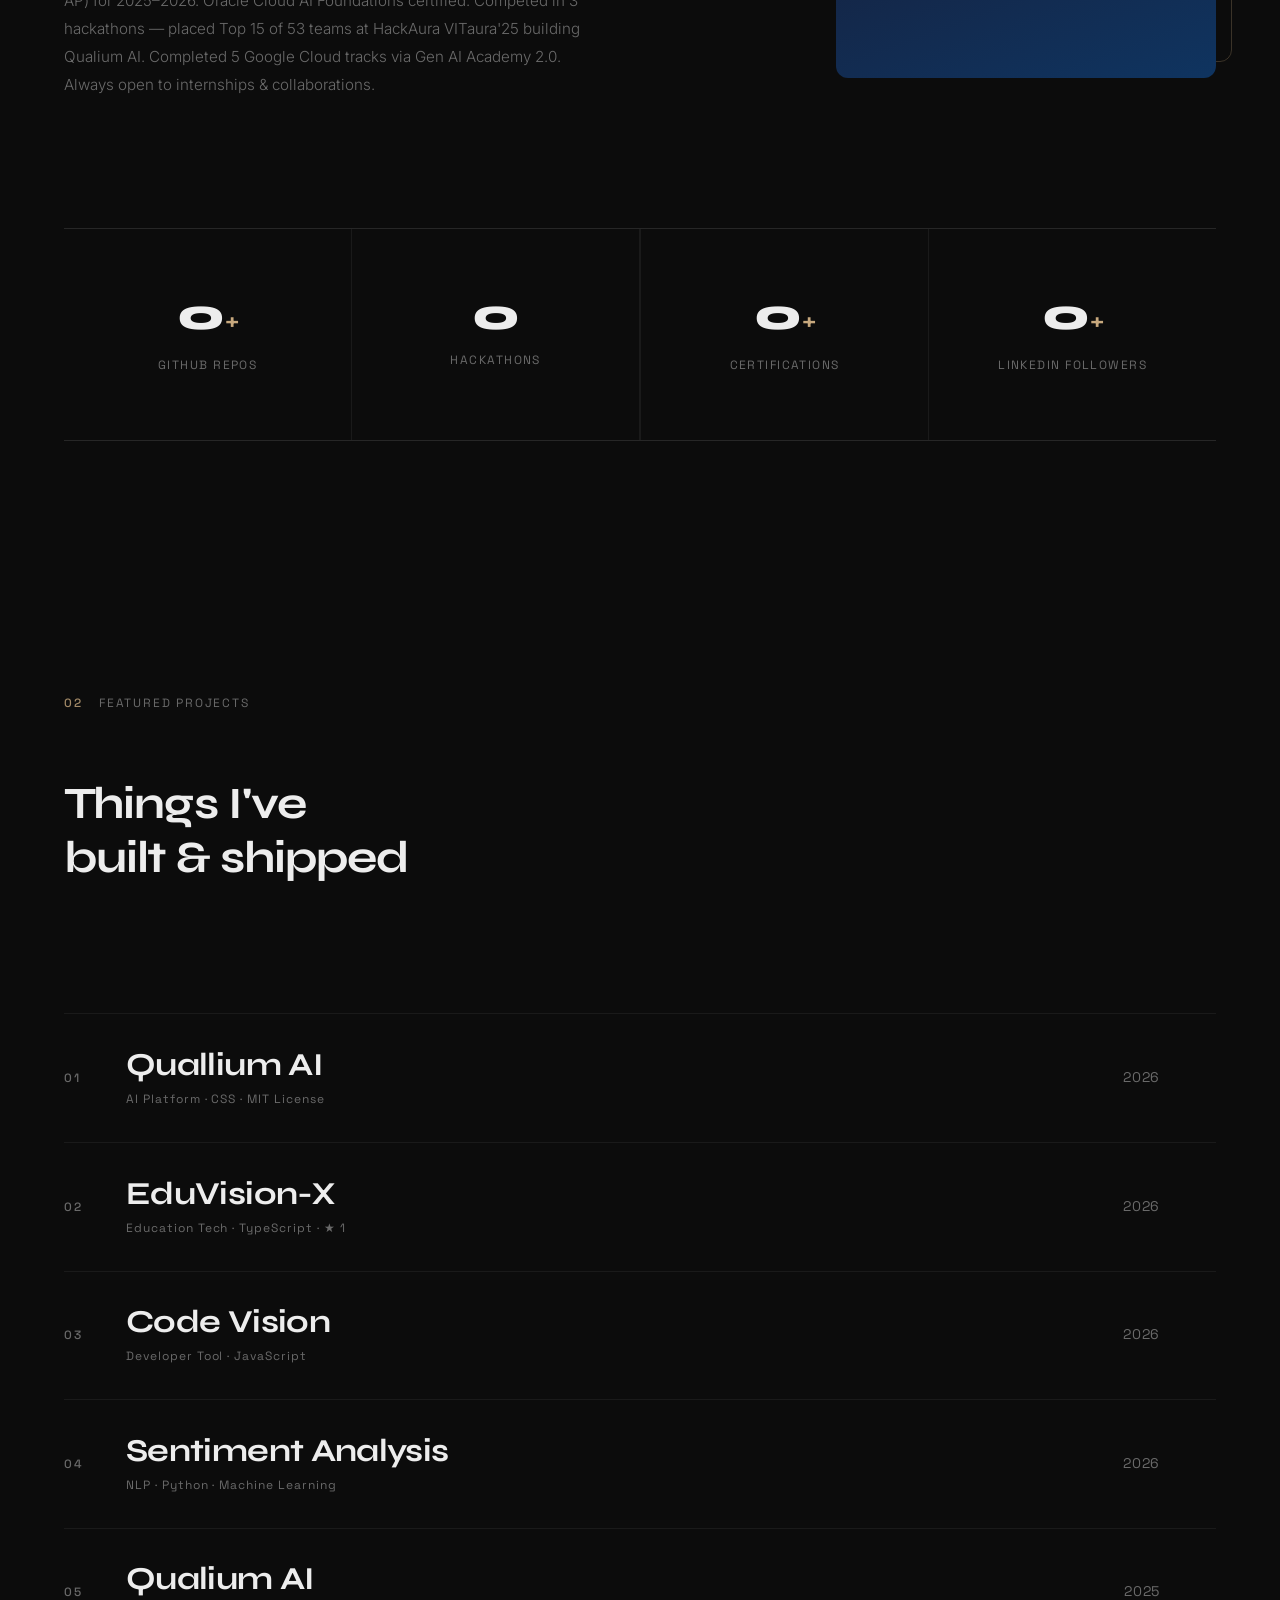
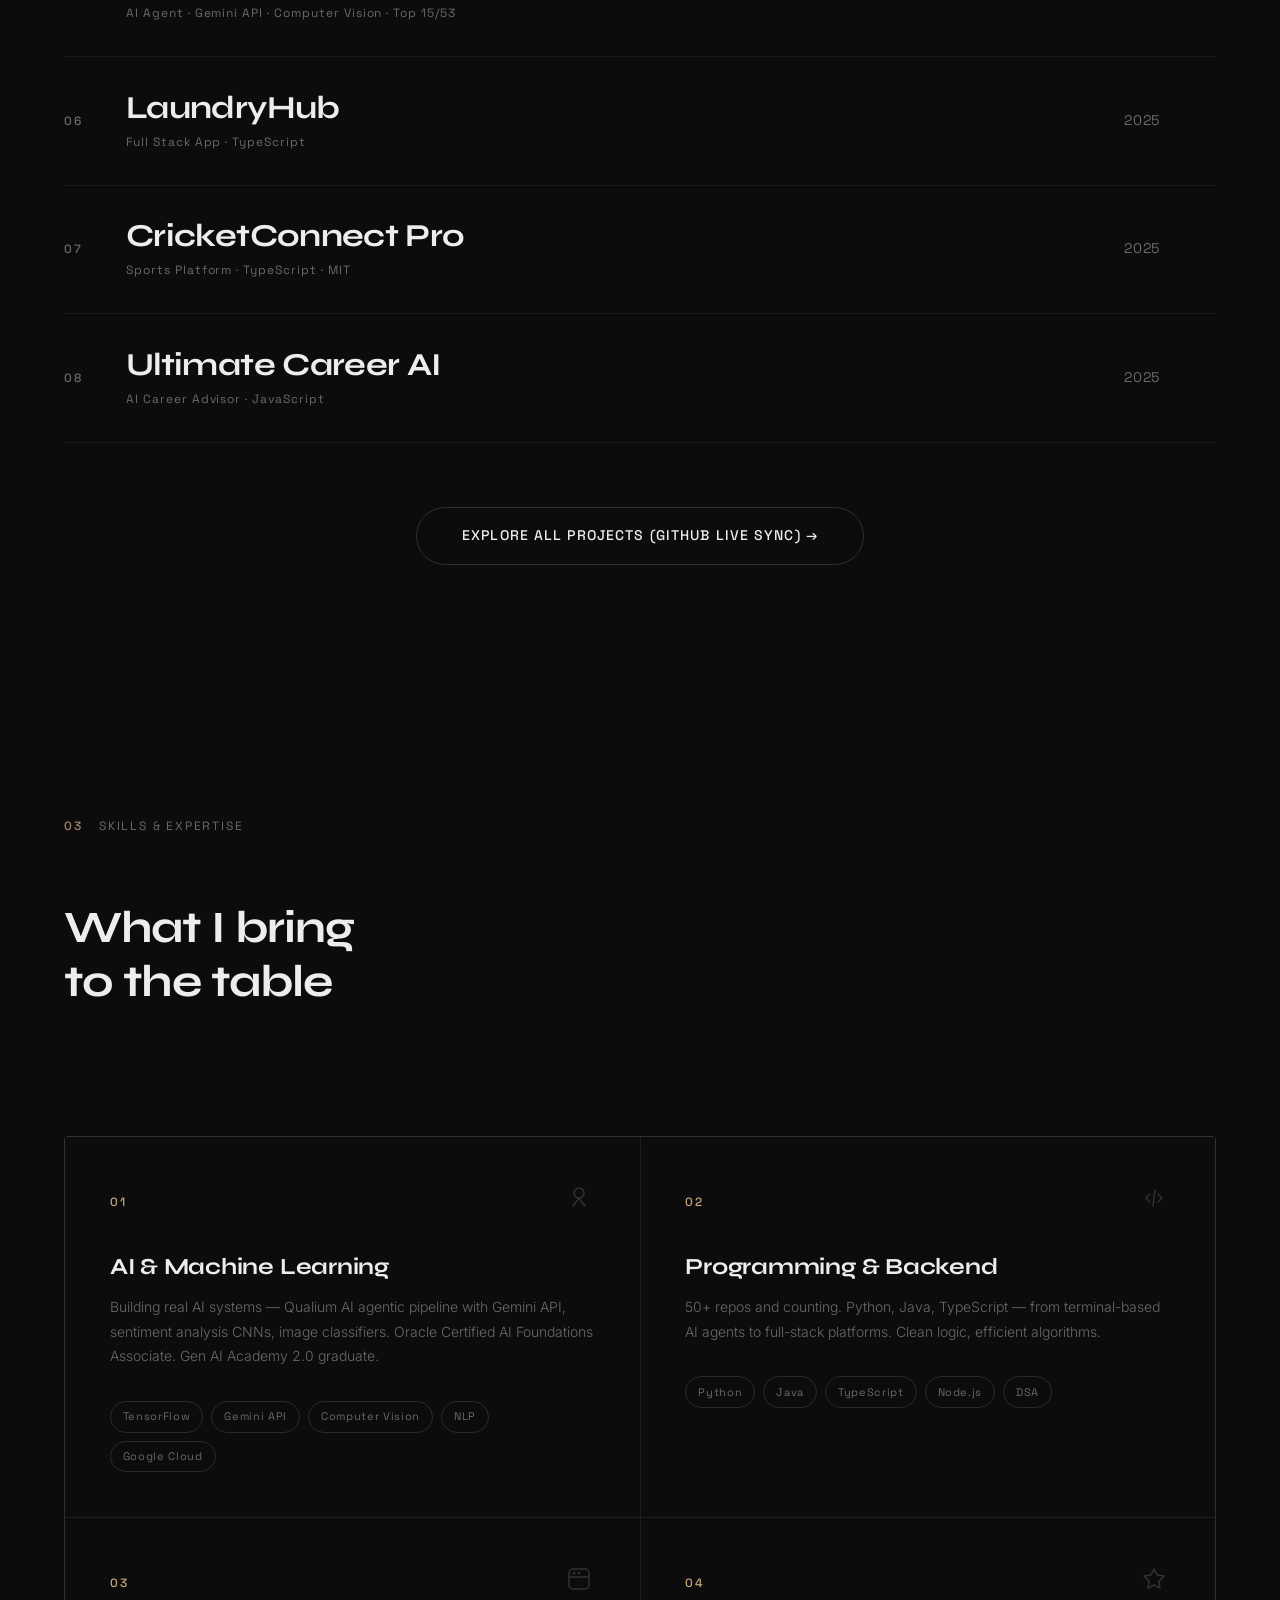
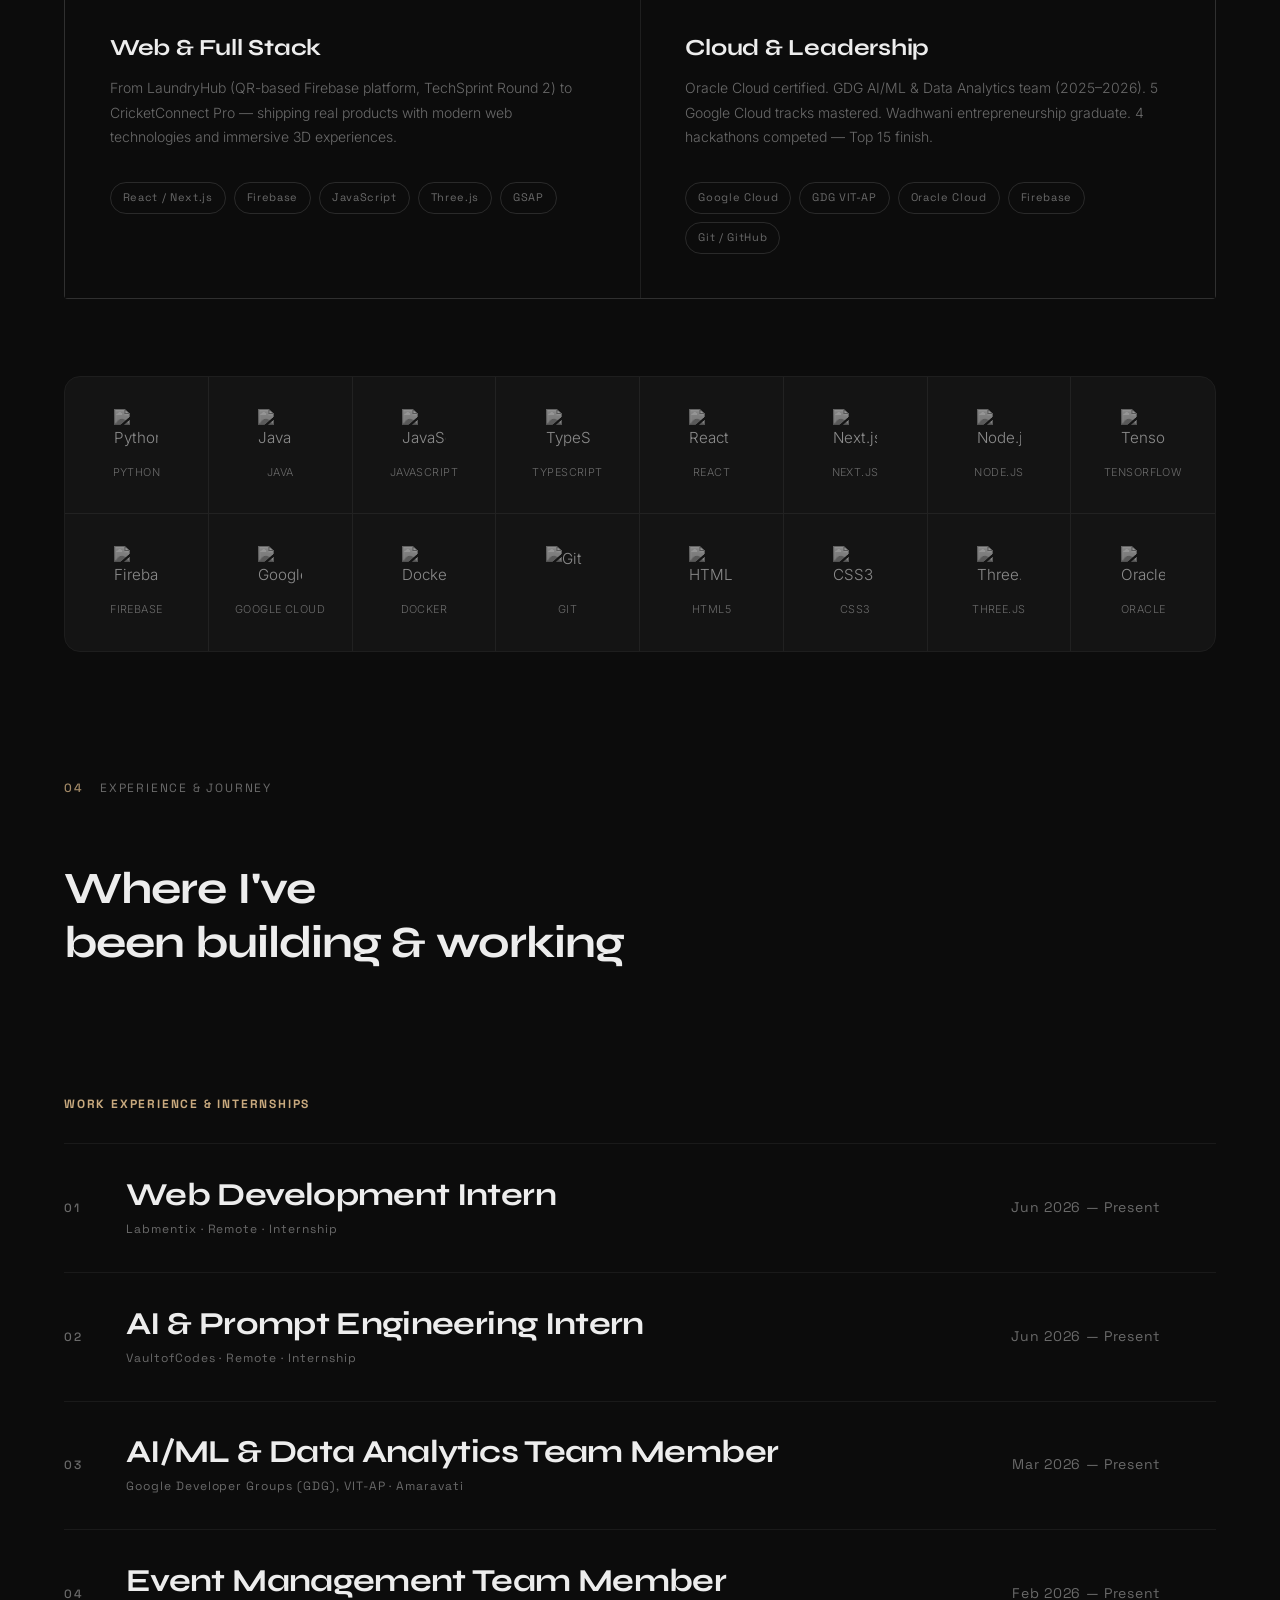
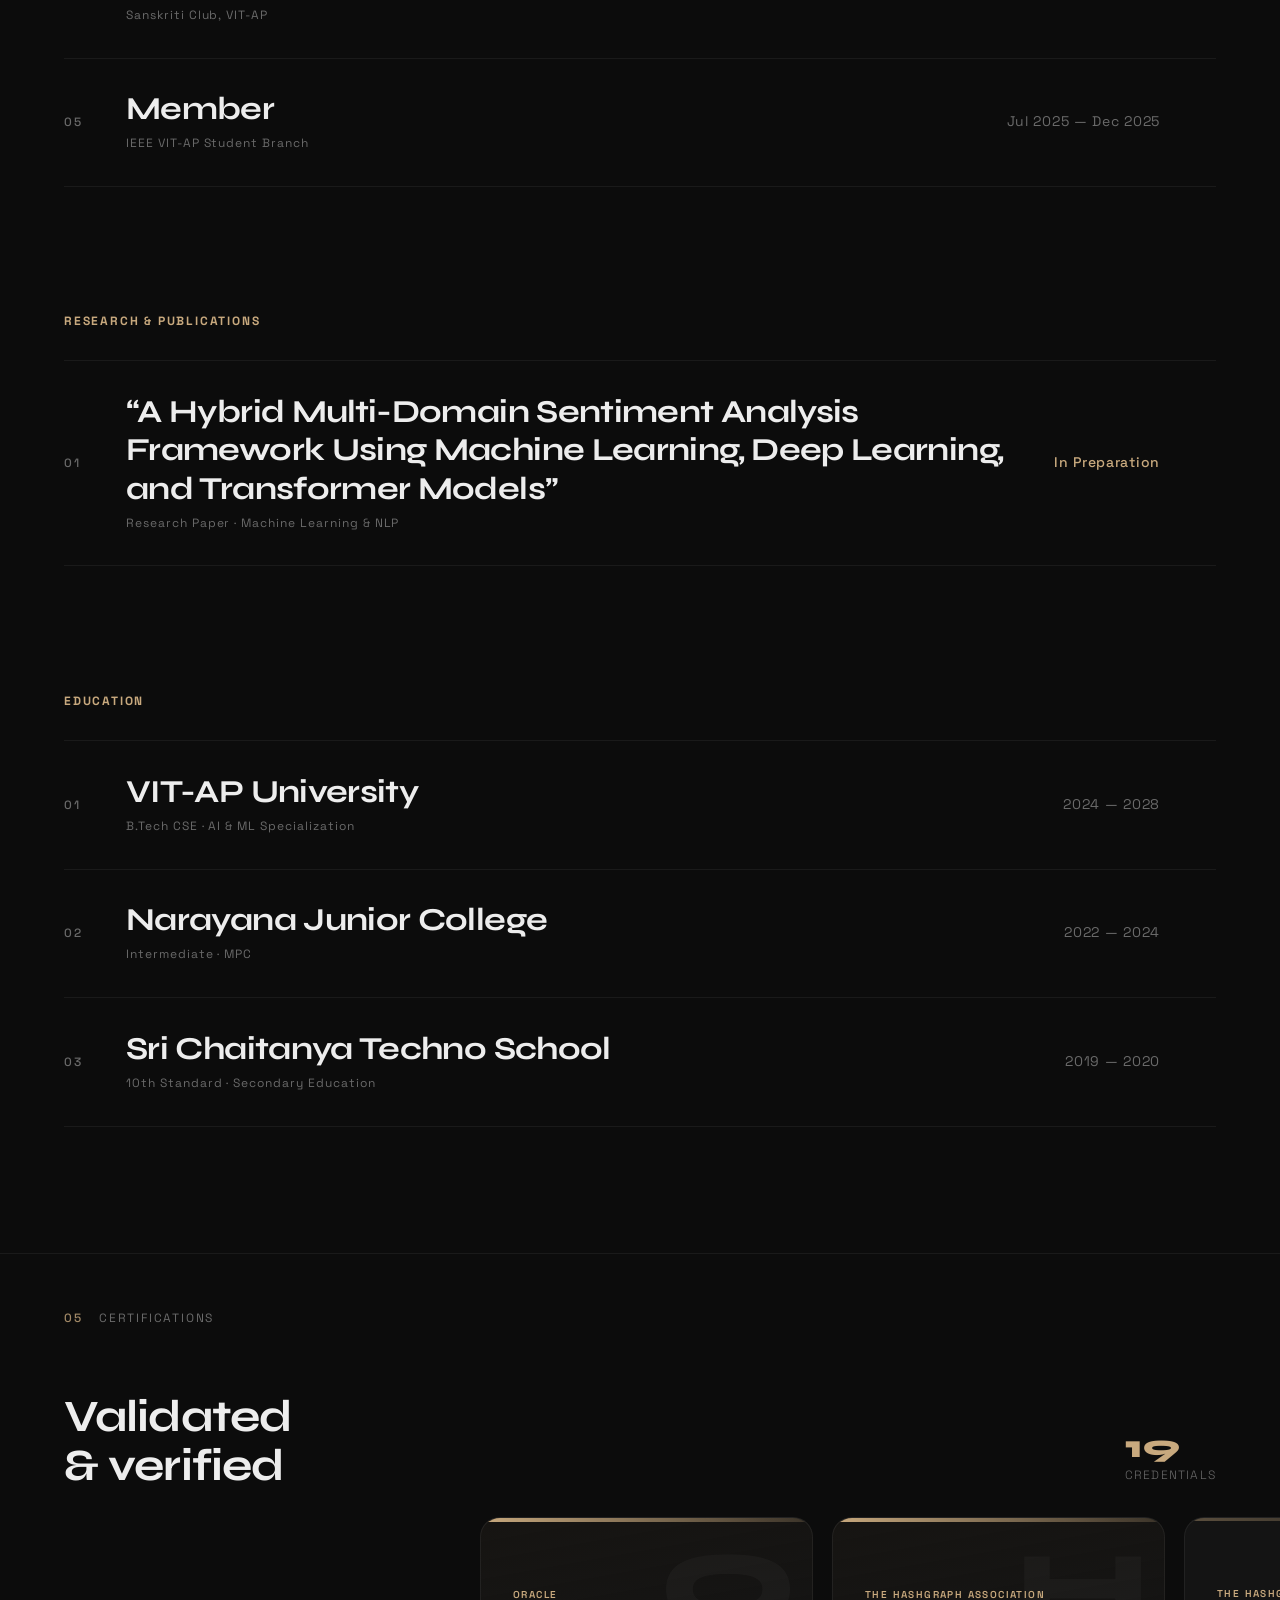
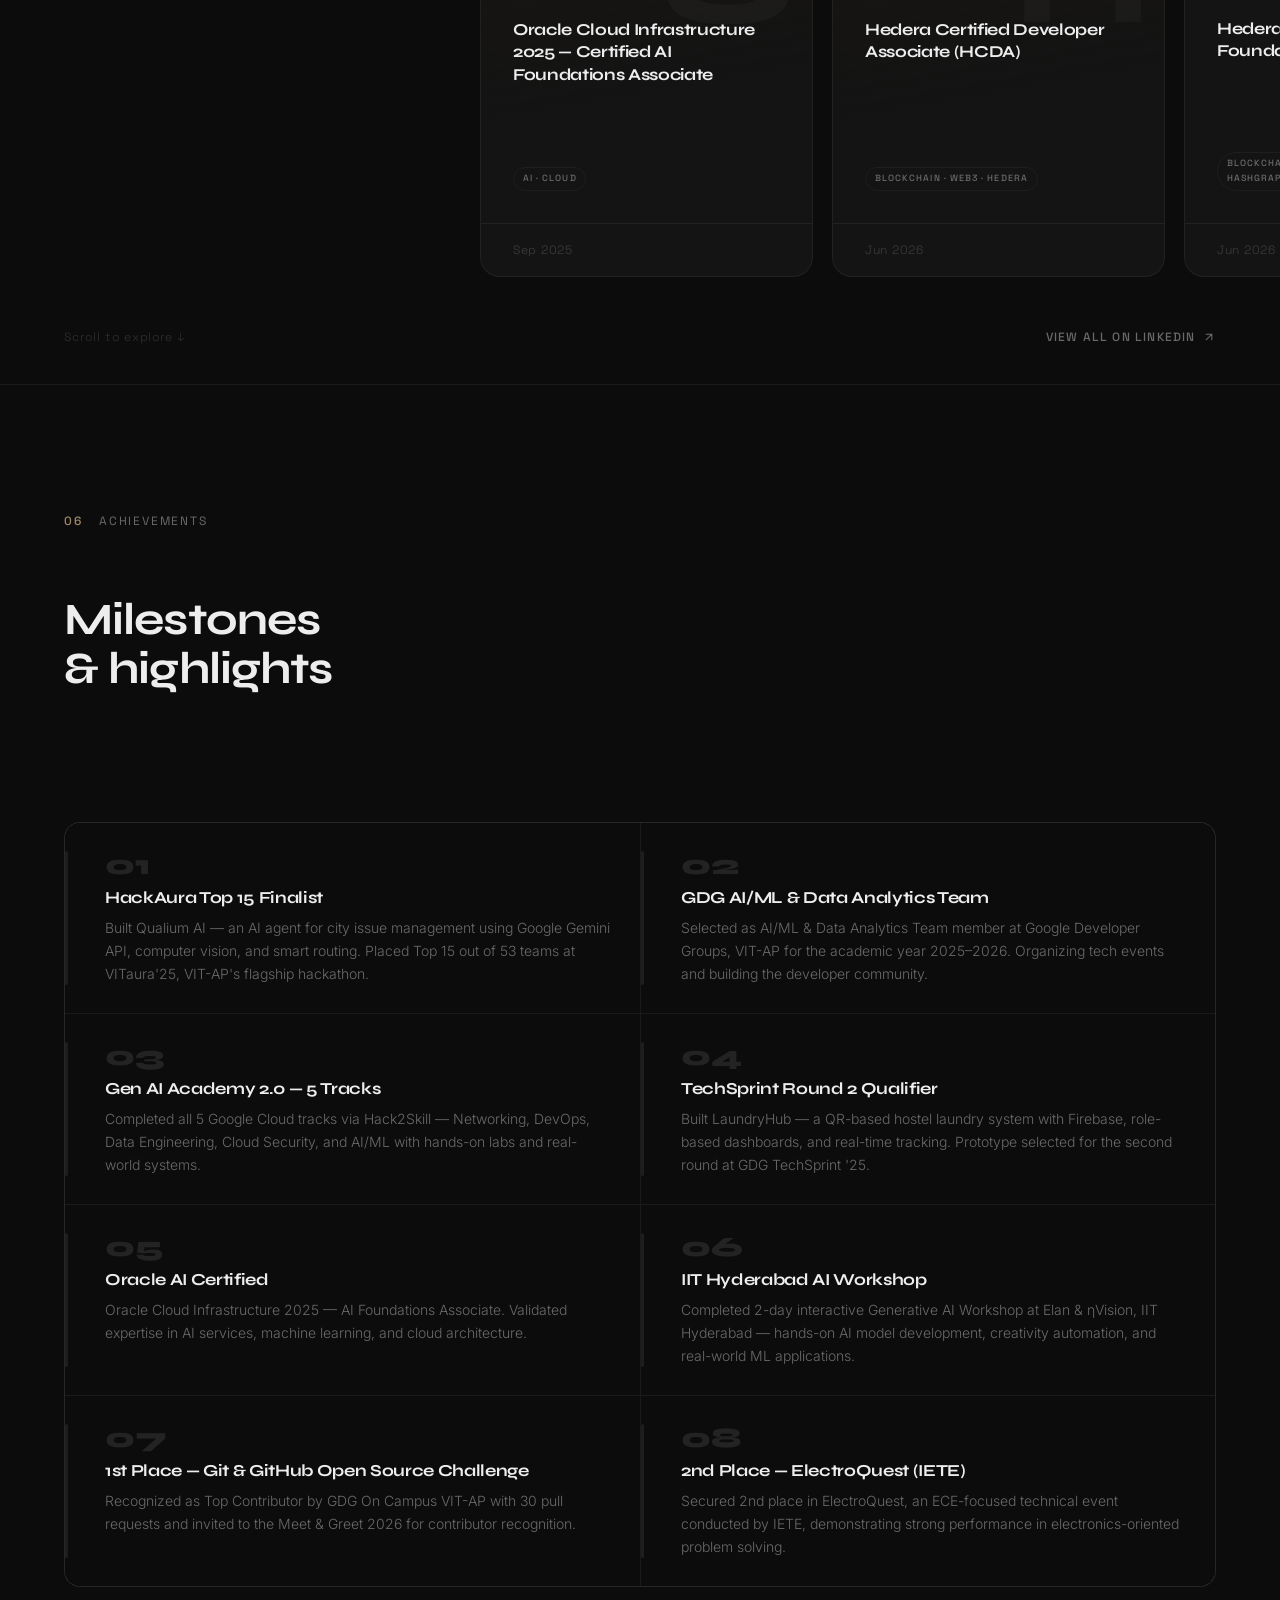
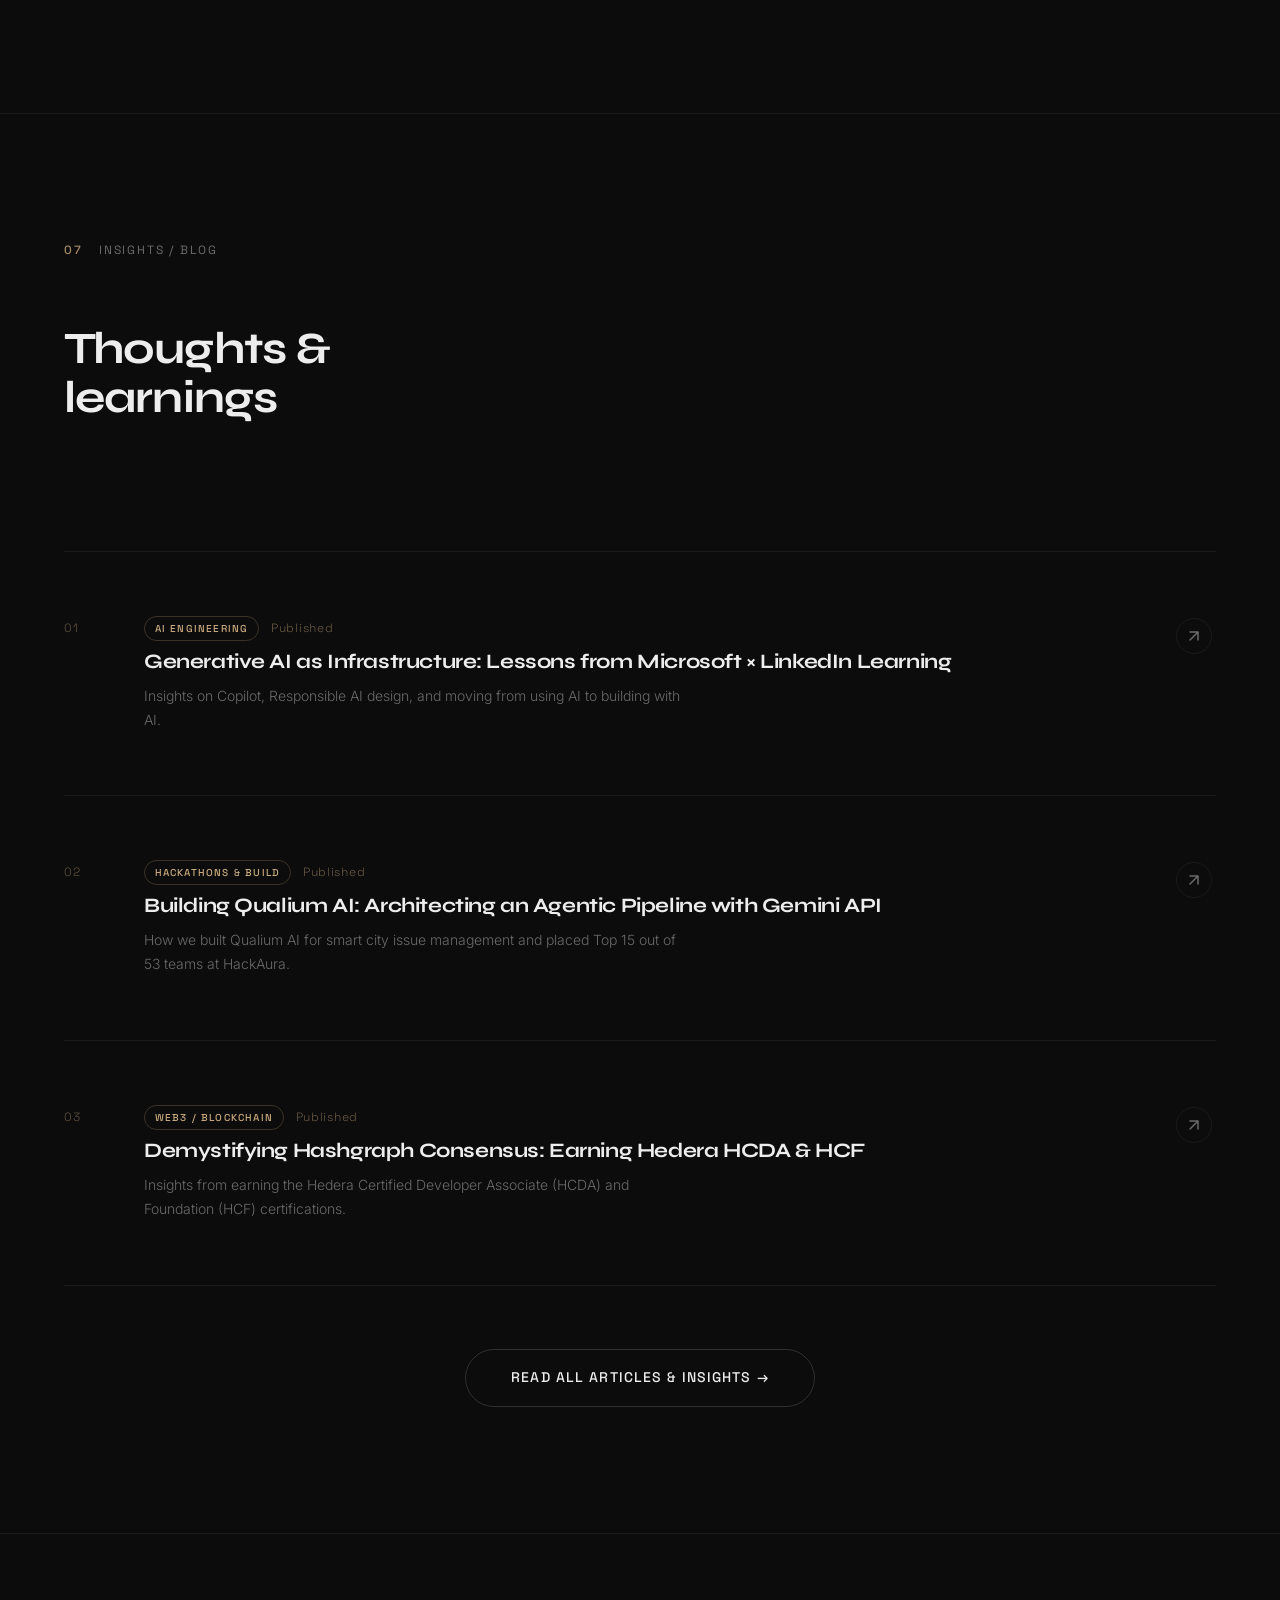
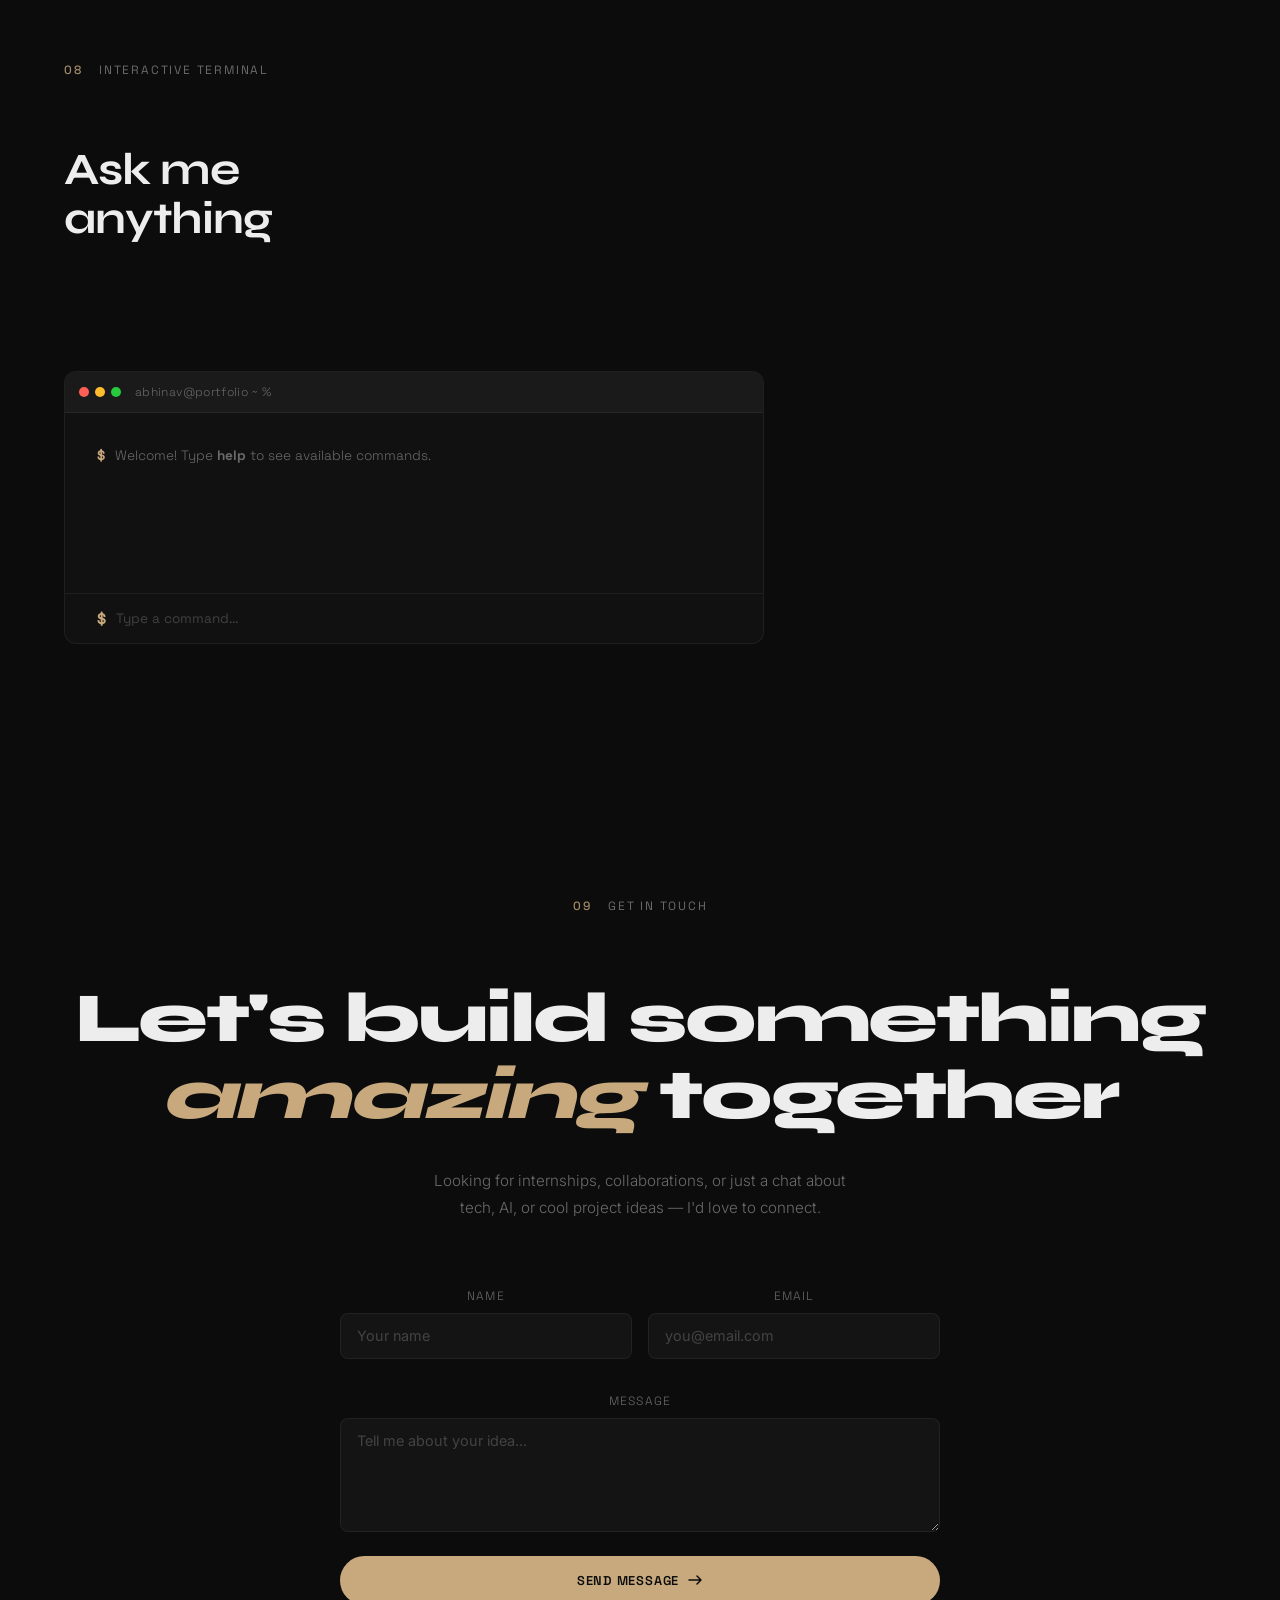
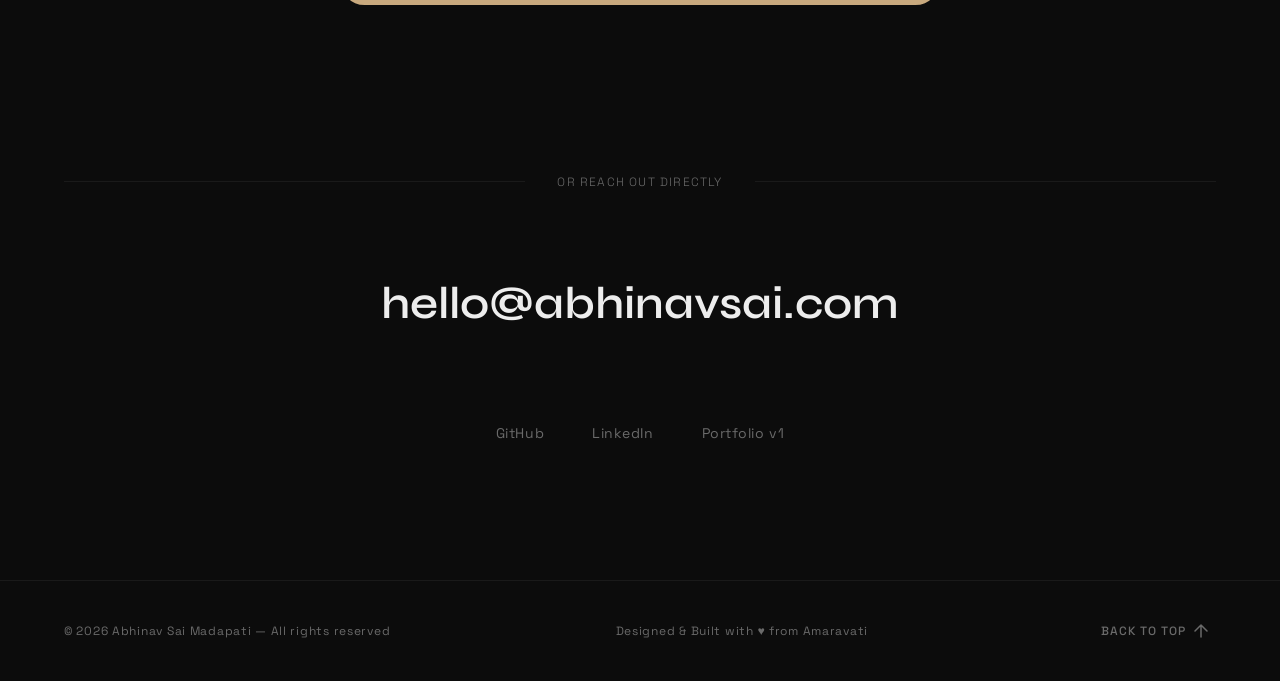
==== commit 8e66a8d8: "Update the resume and LinkedIn Url error" ====
--- a/index.html
+++ b/index.html
@@ -1,10 +1,12 @@
 <!DOCTYPE html>
 <html lang="en">
+
 <head>
   <meta charset="UTF-8">
   <meta name="viewport" content="width=device-width, initial-scale=1.0">
   <title>Abhinav Sai — B.Tech CSE | AI &amp; ML Developer</title>
-  <meta name="description" content="Portfolio of Abhinav Sai Madapati — B.Tech CSE student at VIT-AP University, exploring AI/ML, software development, and creative problem-solving.">
+  <meta name="description"
+    content="Portfolio of Abhinav Sai Madapati — B.Tech CSE student at VIT-AP University, exploring AI/ML, software development, and creative problem-solving.">
   <meta name="theme-color" content="#0c0c0c">
 
   <!-- Open Graph -->
@@ -13,16 +15,20 @@
   <meta property="og:type" content="website">
 
   <!-- Favicon (SVG inline) -->
-  <link rel="icon" href="data:image/svg+xml,<svg xmlns=%22http://www.w3.org/2000/svg%22 viewBox=%220 0 100 100%22><rect fill=%22%230c0c0c%22 width=%22100%22 height=%22100%22 rx=%2220%22/><text x=%2250%22 y=%2268%22 font-family=%22sans-serif%22 font-size=%2240%22 font-weight=%22700%22 fill=%22%23C8A97E%22 text-anchor=%22middle%22>AS</text></svg>">
+  <link rel="icon"
+    href="data:image/svg+xml,<svg xmlns=%22http://www.w3.org/2000/svg%22 viewBox=%220 0 100 100%22><rect fill=%22%230c0c0c%22 width=%22100%22 height=%22100%22 rx=%2220%22/><text x=%2250%22 y=%2268%22 font-family=%22sans-serif%22 font-size=%2240%22 font-weight=%22700%22 fill=%22%23C8A97E%22 text-anchor=%22middle%22>AS</text></svg>">
 
   <!-- Fonts -->
   <link rel="preconnect" href="https://fonts.googleapis.com">
   <link rel="preconnect" href="https://fonts.gstatic.com" crossorigin>
-  <link href="https://fonts.googleapis.com/css2?family=Syne:wght@400;500;600;700;800&family=Inter:wght@300;400;500&family=Space+Grotesk:wght@400;500&display=swap" rel="stylesheet">
+  <link
+    href="https://fonts.googleapis.com/css2?family=Syne:wght@400;500;600;700;800&family=Inter:wght@300;400;500&family=Space+Grotesk:wght@400;500&display=swap"
+    rel="stylesheet">
 
   <!-- Styles -->
   <link rel="stylesheet" href="css/style.css">
 </head>
+
 <body>
 
   <!-- ==================== PRELOADER ==================== -->
@@ -74,31 +80,52 @@
     <nav class="menu-overlay__nav" aria-label="Mobile navigation">
       <a href="#about" class="menu-overlay__link" data-index="01">
         <span>About</span>
-        <svg class="menu-overlay__link-arrow" width="22" height="22" viewBox="0 0 24 24" fill="none"><path d="M7 17L17 7M17 7H7M17 7V17" stroke="currentColor" stroke-width="1.5" stroke-linecap="round" stroke-linejoin="round"/></svg>
+        <svg class="menu-overlay__link-arrow" width="22" height="22" viewBox="0 0 24 24" fill="none">
+          <path d="M7 17L17 7M17 7H7M17 7V17" stroke="currentColor" stroke-width="1.5" stroke-linecap="round"
+            stroke-linejoin="round" />
+        </svg>
       </a>
       <a href="#work" class="menu-overlay__link" data-index="02">
         <span>Featured</span>
-        <svg class="menu-overlay__link-arrow" width="22" height="22" viewBox="0 0 24 24" fill="none"><path d="M7 17L17 7M17 7H7M17 7V17" stroke="currentColor" stroke-width="1.5" stroke-linecap="round" stroke-linejoin="round"/></svg>
+        <svg class="menu-overlay__link-arrow" width="22" height="22" viewBox="0 0 24 24" fill="none">
+          <path d="M7 17L17 7M17 7H7M17 7V17" stroke="currentColor" stroke-width="1.5" stroke-linecap="round"
+            stroke-linejoin="round" />
+        </svg>
       </a>
       <a href="#services" class="menu-overlay__link" data-index="03">
         <span>Skills</span>
-        <svg class="menu-overlay__link-arrow" width="22" height="22" viewBox="0 0 24 24" fill="none"><path d="M7 17L17 7M17 7H7M17 7V17" stroke="currentColor" stroke-width="1.5" stroke-linecap="round" stroke-linejoin="round"/></svg>
+        <svg class="menu-overlay__link-arrow" width="22" height="22" viewBox="0 0 24 24" fill="none">
+          <path d="M7 17L17 7M17 7H7M17 7V17" stroke="currentColor" stroke-width="1.5" stroke-linecap="round"
+            stroke-linejoin="round" />
+        </svg>
       </a>
       <a href="#experience" class="menu-overlay__link" data-index="04">
         <span>Journey</span>
-        <svg class="menu-overlay__link-arrow" width="22" height="22" viewBox="0 0 24 24" fill="none"><path d="M7 17L17 7M17 7H7M17 7V17" stroke="currentColor" stroke-width="1.5" stroke-linecap="round" stroke-linejoin="round"/></svg>
+        <svg class="menu-overlay__link-arrow" width="22" height="22" viewBox="0 0 24 24" fill="none">
+          <path d="M7 17L17 7M17 7H7M17 7V17" stroke="currentColor" stroke-width="1.5" stroke-linecap="round"
+            stroke-linejoin="round" />
+        </svg>
       </a>
       <a href="projects" class="menu-overlay__link" data-index="05">
         <span>All Projects</span>
-        <svg class="menu-overlay__link-arrow" width="22" height="22" viewBox="0 0 24 24" fill="none"><path d="M7 17L17 7M17 7H7M17 7V17" stroke="currentColor" stroke-width="1.5" stroke-linecap="round" stroke-linejoin="round"/></svg>
+        <svg class="menu-overlay__link-arrow" width="22" height="22" viewBox="0 0 24 24" fill="none">
+          <path d="M7 17L17 7M17 7H7M17 7V17" stroke="currentColor" stroke-width="1.5" stroke-linecap="round"
+            stroke-linejoin="round" />
+        </svg>
       </a>
       <a href="blogs" class="menu-overlay__link" data-index="06">
         <span>Blog</span>
-        <svg class="menu-overlay__link-arrow" width="22" height="22" viewBox="0 0 24 24" fill="none"><path d="M7 17L17 7M17 7H7M17 7V17" stroke="currentColor" stroke-width="1.5" stroke-linecap="round" stroke-linejoin="round"/></svg>
+        <svg class="menu-overlay__link-arrow" width="22" height="22" viewBox="0 0 24 24" fill="none">
+          <path d="M7 17L17 7M17 7H7M17 7V17" stroke="currentColor" stroke-width="1.5" stroke-linecap="round"
+            stroke-linejoin="round" />
+        </svg>
       </a>
       <a href="#contact" class="menu-overlay__link" data-index="07">
         <span>Contact</span>
-        <svg class="menu-overlay__link-arrow" width="22" height="22" viewBox="0 0 24 24" fill="none"><path d="M7 17L17 7M17 7H7M17 7V17" stroke="currentColor" stroke-width="1.5" stroke-linecap="round" stroke-linejoin="round"/></svg>
+        <svg class="menu-overlay__link-arrow" width="22" height="22" viewBox="0 0 24 24" fill="none">
+          <path d="M7 17L17 7M17 7H7M17 7V17" stroke="currentColor" stroke-width="1.5" stroke-linecap="round"
+            stroke-linejoin="round" />
+        </svg>
       </a>
     </nav>
     <div class="menu-overlay__footer">
@@ -133,7 +160,11 @@
         </p>
         <div class="hero__actions" data-animation="fade-up">
           <a href="assets/Resume.pdf" download="Madapati_Abhinav_Sai_Resume.pdf" class="btn btn--primary" data-magnetic>
-            <svg width="16" height="16" viewBox="0 0 16 16" fill="none"><path d="M8 2v9M4 8l4 4 4-4" stroke="currentColor" stroke-width="1.5" stroke-linecap="round" stroke-linejoin="round"/><path d="M2 13h12" stroke="currentColor" stroke-width="1.5" stroke-linecap="round"/></svg>
+            <svg width="16" height="16" viewBox="0 0 16 16" fill="none">
+              <path d="M8 2v9M4 8l4 4 4-4" stroke="currentColor" stroke-width="1.5" stroke-linecap="round"
+                stroke-linejoin="round" />
+              <path d="M2 13h12" stroke="currentColor" stroke-width="1.5" stroke-linecap="round" />
+            </svg>
             <span>Download Resume</span>
           </a>
           <a href="#work" class="btn btn--outline btn--sm" data-magnetic>
@@ -245,10 +276,15 @@
             </h2>
             <div class="about__body" data-animation="fade-up">
               <p>
-                I'm a Computer Science &amp; Engineering student at VIT-AP University, specializing in AI &amp; Machine Learning. With 50+ GitHub repositories spanning Python, TypeScript, and JavaScript — from AI agentic pipelines using Google Gemini to full-stack Firebase platforms — I ship code that solves real problems.
+                I'm a Computer Science &amp; Engineering student at VIT-AP University, specializing in AI &amp; Machine
+                Learning. With 50+ GitHub repositories spanning Python, TypeScript, and JavaScript — from AI agentic
+                pipelines using Google Gemini to full-stack Firebase platforms — I ship code that solves real problems.
               </p>
               <p>
-                AI/ML &amp; Data Analytics Team Member at Google Developer Groups (VIT-AP) for 2025–2026. Oracle Cloud AI Foundations certified. Competed in 3 hackathons — placed Top 15 of 53 teams at HackAura VITaura'25 building Qualium AI. Completed 5 Google Cloud tracks via Gen AI Academy 2.0. Always open to internships &amp; collaborations.
+                AI/ML &amp; Data Analytics Team Member at Google Developer Groups (VIT-AP) for 2025–2026. Oracle Cloud
+                AI Foundations certified. Competed in 3 hackathons — placed Top 15 of 53 teams at HackAura VITaura'25
+                building Qualium AI. Completed 5 Google Cloud tracks via Gen AI Academy 2.0. Always open to internships
+                &amp; collaborations.
               </p>
             </div>
           </div>
@@ -305,7 +341,8 @@
           Things I've<br>built &amp; shipped
         </h2>
         <div class="work__list">
-          <a href="https://github.com/abhinavsai2006/Quallium-Ai" target="_blank" rel="noopener" class="work__item" data-animation="fade-up" data-cursor-label="View">
+          <a href="https://github.com/abhinavsai2006/Quallium-Ai" target="_blank" rel="noopener" class="work__item"
+            data-animation="fade-up" data-cursor-label="View">
             <span class="work__item-index">01</span>
             <div class="work__item-details">
               <h3 class="work__item-title">Quallium AI</h3>
@@ -313,10 +350,14 @@
             </div>
             <span class="work__item-year">2026</span>
             <div class="work__item-arrow">
-              <svg width="24" height="24" viewBox="0 0 24 24" fill="none"><path d="M7 17L17 7M17 7H7M17 7V17" stroke="currentColor" stroke-width="1.5" stroke-linecap="round" stroke-linejoin="round"/></svg>
-            </div>
-          </a>
-          <a href="https://github.com/abhinavsai2006/EduVision-X" target="_blank" rel="noopener" class="work__item" data-animation="fade-up" data-cursor-label="View">
+              <svg width="24" height="24" viewBox="0 0 24 24" fill="none">
+                <path d="M7 17L17 7M17 7H7M17 7V17" stroke="currentColor" stroke-width="1.5" stroke-linecap="round"
+                  stroke-linejoin="round" />
+              </svg>
+            </div>
+          </a>
+          <a href="https://github.com/abhinavsai2006/EduVision-X" target="_blank" rel="noopener" class="work__item"
+            data-animation="fade-up" data-cursor-label="View">
             <span class="work__item-index">02</span>
             <div class="work__item-details">
               <h3 class="work__item-title">EduVision-X</h3>
@@ -324,10 +365,14 @@
             </div>
             <span class="work__item-year">2026</span>
             <div class="work__item-arrow">
-              <svg width="24" height="24" viewBox="0 0 24 24" fill="none"><path d="M7 17L17 7M17 7H7M17 7V17" stroke="currentColor" stroke-width="1.5" stroke-linecap="round" stroke-linejoin="round"/></svg>
-            </div>
-          </a>
-          <a href="https://github.com/abhinavsai2006/Code-vision" target="_blank" rel="noopener" class="work__item" data-animation="fade-up" data-cursor-label="View">
+              <svg width="24" height="24" viewBox="0 0 24 24" fill="none">
+                <path d="M7 17L17 7M17 7H7M17 7V17" stroke="currentColor" stroke-width="1.5" stroke-linecap="round"
+                  stroke-linejoin="round" />
+              </svg>
+            </div>
+          </a>
+          <a href="https://github.com/abhinavsai2006/Code-vision" target="_blank" rel="noopener" class="work__item"
+            data-animation="fade-up" data-cursor-label="View">
             <span class="work__item-index">03</span>
             <div class="work__item-details">
               <h3 class="work__item-title">Code Vision</h3>
@@ -335,10 +380,14 @@
             </div>
             <span class="work__item-year">2026</span>
             <div class="work__item-arrow">
-              <svg width="24" height="24" viewBox="0 0 24 24" fill="none"><path d="M7 17L17 7M17 7H7M17 7V17" stroke="currentColor" stroke-width="1.5" stroke-linecap="round" stroke-linejoin="round"/></svg>
-            </div>
-          </a>
-          <a href="https://github.com/abhinavsai2006/Sentiment-Analysis" target="_blank" rel="noopener" class="work__item" data-animation="fade-up" data-cursor-label="View">
+              <svg width="24" height="24" viewBox="0 0 24 24" fill="none">
+                <path d="M7 17L17 7M17 7H7M17 7V17" stroke="currentColor" stroke-width="1.5" stroke-linecap="round"
+                  stroke-linejoin="round" />
+              </svg>
+            </div>
+          </a>
+          <a href="https://github.com/abhinavsai2006/Sentiment-Analysis" target="_blank" rel="noopener"
+            class="work__item" data-animation="fade-up" data-cursor-label="View">
             <span class="work__item-index">04</span>
             <div class="work__item-details">
               <h3 class="work__item-title">Sentiment Analysis</h3>
@@ -346,21 +395,30 @@
             </div>
             <span class="work__item-year">2026</span>
             <div class="work__item-arrow">
-              <svg width="24" height="24" viewBox="0 0 24 24" fill="none"><path d="M7 17L17 7M17 7H7M17 7V17" stroke="currentColor" stroke-width="1.5" stroke-linecap="round" stroke-linejoin="round"/></svg>
-            </div>
-          </a>
-          <a href="https://github.com/abhinavsai2006" target="_blank" rel="noopener" class="work__item" data-animation="fade-up" data-cursor-label="View">
+              <svg width="24" height="24" viewBox="0 0 24 24" fill="none">
+                <path d="M7 17L17 7M17 7H7M17 7V17" stroke="currentColor" stroke-width="1.5" stroke-linecap="round"
+                  stroke-linejoin="round" />
+              </svg>
+            </div>
+          </a>
+          <a href="https://github.com/abhinavsai2006" target="_blank" rel="noopener" class="work__item"
+            data-animation="fade-up" data-cursor-label="View">
             <span class="work__item-index">05</span>
             <div class="work__item-details">
               <h3 class="work__item-title">Qualium AI</h3>
-              <span class="work__item-tags">AI Agent &middot; Gemini API &middot; Computer Vision &middot; Top 15/53</span>
+              <span class="work__item-tags">AI Agent &middot; Gemini API &middot; Computer Vision &middot; Top
+                15/53</span>
             </div>
             <span class="work__item-year">2025</span>
             <div class="work__item-arrow">
-              <svg width="24" height="24" viewBox="0 0 24 24" fill="none"><path d="M7 17L17 7M17 7H7M17 7V17" stroke="currentColor" stroke-width="1.5" stroke-linecap="round" stroke-linejoin="round"/></svg>
-            </div>
-          </a>
-          <a href="https://github.com/abhinavsai2006/LaundryHub" target="_blank" rel="noopener" class="work__item" data-animation="fade-up" data-cursor-label="View">
+              <svg width="24" height="24" viewBox="0 0 24 24" fill="none">
+                <path d="M7 17L17 7M17 7H7M17 7V17" stroke="currentColor" stroke-width="1.5" stroke-linecap="round"
+                  stroke-linejoin="round" />
+              </svg>
+            </div>
+          </a>
+          <a href="https://github.com/abhinavsai2006/LaundryHub" target="_blank" rel="noopener" class="work__item"
+            data-animation="fade-up" data-cursor-label="View">
             <span class="work__item-index">06</span>
             <div class="work__item-details">
               <h3 class="work__item-title">LaundryHub</h3>
@@ -368,10 +426,14 @@
             </div>
             <span class="work__item-year">2025</span>
             <div class="work__item-arrow">
-              <svg width="24" height="24" viewBox="0 0 24 24" fill="none"><path d="M7 17L17 7M17 7H7M17 7V17" stroke="currentColor" stroke-width="1.5" stroke-linecap="round" stroke-linejoin="round"/></svg>
-            </div>
-          </a>
-          <a href="https://github.com/abhinavsai2006/CricketConnect-Pro" target="_blank" rel="noopener" class="work__item" data-animation="fade-up" data-cursor-label="View">
+              <svg width="24" height="24" viewBox="0 0 24 24" fill="none">
+                <path d="M7 17L17 7M17 7H7M17 7V17" stroke="currentColor" stroke-width="1.5" stroke-linecap="round"
+                  stroke-linejoin="round" />
+              </svg>
+            </div>
+          </a>
+          <a href="https://github.com/abhinavsai2006/CricketConnect-Pro" target="_blank" rel="noopener"
+            class="work__item" data-animation="fade-up" data-cursor-label="View">
             <span class="work__item-index">07</span>
             <div class="work__item-details">
               <h3 class="work__item-title">CricketConnect Pro</h3>
@@ -379,10 +441,14 @@
             </div>
             <span class="work__item-year">2025</span>
             <div class="work__item-arrow">
-              <svg width="24" height="24" viewBox="0 0 24 24" fill="none"><path d="M7 17L17 7M17 7H7M17 7V17" stroke="currentColor" stroke-width="1.5" stroke-linecap="round" stroke-linejoin="round"/></svg>
-            </div>
-          </a>
-          <a href="https://github.com/abhinavsai2006/ultimate-career-ai" target="_blank" rel="noopener" class="work__item" data-animation="fade-up" data-cursor-label="View">
+              <svg width="24" height="24" viewBox="0 0 24 24" fill="none">
+                <path d="M7 17L17 7M17 7H7M17 7V17" stroke="currentColor" stroke-width="1.5" stroke-linecap="round"
+                  stroke-linejoin="round" />
+              </svg>
+            </div>
+          </a>
+          <a href="https://github.com/abhinavsai2006/ultimate-career-ai" target="_blank" rel="noopener"
+            class="work__item" data-animation="fade-up" data-cursor-label="View">
             <span class="work__item-index">08</span>
             <div class="work__item-details">
               <h3 class="work__item-title">Ultimate Career AI</h3>
@@ -390,7 +456,10 @@
             </div>
             <span class="work__item-year">2025</span>
             <div class="work__item-arrow">
-              <svg width="24" height="24" viewBox="0 0 24 24" fill="none"><path d="M7 17L17 7M17 7H7M17 7V17" stroke="currentColor" stroke-width="1.5" stroke-linecap="round" stroke-linejoin="round"/></svg>
+              <svg width="24" height="24" viewBox="0 0 24 24" fill="none">
+                <path d="M7 17L17 7M17 7H7M17 7V17" stroke="currentColor" stroke-width="1.5" stroke-linecap="round"
+                  stroke-linejoin="round" />
+              </svg>
             </div>
           </a>
         </div>
@@ -417,11 +486,17 @@
             <div class="service-card__header">
               <span class="service-card__index">01</span>
               <div class="service-card__icon">
-                <svg width="32" height="32" viewBox="0 0 32 32" fill="none"><path d="M10 24l6-8 6 8" stroke="currentColor" stroke-width="1.5" stroke-linecap="round" stroke-linejoin="round"/><circle cx="16" cy="11" r="5" stroke="currentColor" stroke-width="1.5"/></svg>
+                <svg width="32" height="32" viewBox="0 0 32 32" fill="none">
+                  <path d="M10 24l6-8 6 8" stroke="currentColor" stroke-width="1.5" stroke-linecap="round"
+                    stroke-linejoin="round" />
+                  <circle cx="16" cy="11" r="5" stroke="currentColor" stroke-width="1.5" />
+                </svg>
               </div>
             </div>
             <h3 class="service-card__title">AI &amp; Machine Learning</h3>
-            <p class="service-card__desc">Building real AI systems — Qualium AI agentic pipeline with Gemini API, sentiment analysis CNNs, image classifiers. Oracle Certified AI Foundations Associate. Gen AI Academy 2.0 graduate.</p>
+            <p class="service-card__desc">Building real AI systems — Qualium AI agentic pipeline with Gemini API,
+              sentiment analysis CNNs, image classifiers. Oracle Certified AI Foundations Associate. Gen AI Academy 2.0
+              graduate.</p>
             <div class="service-card__tags">
               <span>TensorFlow</span>
               <span>Gemini API</span>
@@ -434,11 +509,16 @@
             <div class="service-card__header">
               <span class="service-card__index">02</span>
               <div class="service-card__icon">
-                <svg width="32" height="32" viewBox="0 0 32 32" fill="none"><path d="M12 20l-4-4 4-4M20 12l4 4-4 4" stroke="currentColor" stroke-width="1.5" stroke-linecap="round" stroke-linejoin="round"/><path d="M17 8l-2 16" stroke="currentColor" stroke-width="1.5" stroke-linecap="round"/></svg>
+                <svg width="32" height="32" viewBox="0 0 32 32" fill="none">
+                  <path d="M12 20l-4-4 4-4M20 12l4 4-4 4" stroke="currentColor" stroke-width="1.5"
+                    stroke-linecap="round" stroke-linejoin="round" />
+                  <path d="M17 8l-2 16" stroke="currentColor" stroke-width="1.5" stroke-linecap="round" />
+                </svg>
               </div>
             </div>
             <h3 class="service-card__title">Programming &amp; Backend</h3>
-            <p class="service-card__desc">50+ repos and counting. Python, Java, TypeScript — from terminal-based AI agents to full-stack platforms. Clean logic, efficient algorithms.</p>
+            <p class="service-card__desc">50+ repos and counting. Python, Java, TypeScript — from terminal-based AI
+              agents to full-stack platforms. Clean logic, efficient algorithms.</p>
             <div class="service-card__tags">
               <span>Python</span>
               <span>Java</span>
@@ -451,11 +531,17 @@
             <div class="service-card__header">
               <span class="service-card__index">03</span>
               <div class="service-card__icon">
-                <svg width="32" height="32" viewBox="0 0 32 32" fill="none"><rect x="6" y="6" width="20" height="20" rx="4" stroke="currentColor" stroke-width="1.5"/><path d="M6 14h20" stroke="currentColor" stroke-width="1.5"/><circle cx="11" cy="10" r="1.5" fill="currentColor"/><circle cx="16" cy="10" r="1.5" fill="currentColor"/></svg>
+                <svg width="32" height="32" viewBox="0 0 32 32" fill="none">
+                  <rect x="6" y="6" width="20" height="20" rx="4" stroke="currentColor" stroke-width="1.5" />
+                  <path d="M6 14h20" stroke="currentColor" stroke-width="1.5" />
+                  <circle cx="11" cy="10" r="1.5" fill="currentColor" />
+                  <circle cx="16" cy="10" r="1.5" fill="currentColor" />
+                </svg>
               </div>
             </div>
             <h3 class="service-card__title">Web &amp; Full Stack</h3>
-            <p class="service-card__desc">From LaundryHub (QR-based Firebase platform, TechSprint Round 2) to CricketConnect Pro — shipping real products with modern web technologies and immersive 3D experiences.</p>
+            <p class="service-card__desc">From LaundryHub (QR-based Firebase platform, TechSprint Round 2) to
+              CricketConnect Pro — shipping real products with modern web technologies and immersive 3D experiences.</p>
             <div class="service-card__tags">
               <span>React / Next.js</span>
               <span>Firebase</span>
@@ -468,11 +554,16 @@
             <div class="service-card__header">
               <span class="service-card__index">04</span>
               <div class="service-card__icon">
-                <svg width="32" height="32" viewBox="0 0 32 32" fill="none"><path d="M16 6l3 6 7 1-5 5 1 7-6-3-6 3 1-7-5-5 7-1z" stroke="currentColor" stroke-width="1.5" stroke-linejoin="round"/></svg>
+                <svg width="32" height="32" viewBox="0 0 32 32" fill="none">
+                  <path d="M16 6l3 6 7 1-5 5 1 7-6-3-6 3 1-7-5-5 7-1z" stroke="currentColor" stroke-width="1.5"
+                    stroke-linejoin="round" />
+                </svg>
               </div>
             </div>
             <h3 class="service-card__title">Cloud &amp; Leadership</h3>
-            <p class="service-card__desc">Oracle Cloud certified. GDG AI/ML &amp; Data Analytics team (2025–2026). 5 Google Cloud tracks mastered. Wadhwani entrepreneurship graduate. 4 hackathons competed — Top 15 finish.</p>
+            <p class="service-card__desc">Oracle Cloud certified. GDG AI/ML &amp; Data Analytics team (2025–2026). 5
+              Google Cloud tracks mastered. Wadhwani entrepreneurship graduate. 4 hackathons competed — Top 15 finish.
+            </p>
             <div class="service-card__tags">
               <span>Google Cloud</span>
               <span>GDG VIT-AP</span>
@@ -486,67 +577,83 @@
         <!-- Skills Icons Grid -->
         <div class="skills-icons" data-animation="fade-up">
           <div class="skills-icons__item">
-            <img src="https://cdn.jsdelivr.net/gh/devicons/devicon@latest/icons/python/python-original.svg" alt="Python" loading="lazy">
+            <img src="https://cdn.jsdelivr.net/gh/devicons/devicon@latest/icons/python/python-original.svg" alt="Python"
+              loading="lazy">
             <span>Python</span>
           </div>
           <div class="skills-icons__item">
-            <img src="https://cdn.jsdelivr.net/gh/devicons/devicon@latest/icons/java/java-original.svg" alt="Java" loading="lazy">
+            <img src="https://cdn.jsdelivr.net/gh/devicons/devicon@latest/icons/java/java-original.svg" alt="Java"
+              loading="lazy">
             <span>Java</span>
           </div>
           <div class="skills-icons__item">
-            <img src="https://cdn.jsdelivr.net/gh/devicons/devicon@latest/icons/javascript/javascript-original.svg" alt="JavaScript" loading="lazy">
+            <img src="https://cdn.jsdelivr.net/gh/devicons/devicon@latest/icons/javascript/javascript-original.svg"
+              alt="JavaScript" loading="lazy">
             <span>JavaScript</span>
           </div>
           <div class="skills-icons__item">
-            <img src="https://cdn.jsdelivr.net/gh/devicons/devicon@latest/icons/typescript/typescript-original.svg" alt="TypeScript" loading="lazy">
+            <img src="https://cdn.jsdelivr.net/gh/devicons/devicon@latest/icons/typescript/typescript-original.svg"
+              alt="TypeScript" loading="lazy">
             <span>TypeScript</span>
           </div>
           <div class="skills-icons__item">
-            <img src="https://cdn.jsdelivr.net/gh/devicons/devicon@latest/icons/react/react-original.svg" alt="React" loading="lazy">
+            <img src="https://cdn.jsdelivr.net/gh/devicons/devicon@latest/icons/react/react-original.svg" alt="React"
+              loading="lazy">
             <span>React</span>
           </div>
           <div class="skills-icons__item">
-            <img src="https://cdn.jsdelivr.net/gh/devicons/devicon@latest/icons/nextjs/nextjs-original.svg" alt="Next.js" loading="lazy">
+            <img src="https://cdn.jsdelivr.net/gh/devicons/devicon@latest/icons/nextjs/nextjs-original.svg"
+              alt="Next.js" loading="lazy">
             <span>Next.js</span>
           </div>
           <div class="skills-icons__item">
-            <img src="https://cdn.jsdelivr.net/gh/devicons/devicon@latest/icons/nodejs/nodejs-original.svg" alt="Node.js" loading="lazy">
+            <img src="https://cdn.jsdelivr.net/gh/devicons/devicon@latest/icons/nodejs/nodejs-original.svg"
+              alt="Node.js" loading="lazy">
             <span>Node.js</span>
           </div>
           <div class="skills-icons__item">
-            <img src="https://cdn.jsdelivr.net/gh/devicons/devicon@latest/icons/tensorflow/tensorflow-original.svg" alt="TensorFlow" loading="lazy">
+            <img src="https://cdn.jsdelivr.net/gh/devicons/devicon@latest/icons/tensorflow/tensorflow-original.svg"
+              alt="TensorFlow" loading="lazy">
             <span>TensorFlow</span>
           </div>
           <div class="skills-icons__item">
-            <img src="https://cdn.jsdelivr.net/gh/devicons/devicon@latest/icons/firebase/firebase-original.svg" alt="Firebase" loading="lazy">
+            <img src="https://cdn.jsdelivr.net/gh/devicons/devicon@latest/icons/firebase/firebase-original.svg"
+              alt="Firebase" loading="lazy">
             <span>Firebase</span>
           </div>
           <div class="skills-icons__item">
-            <img src="https://cdn.jsdelivr.net/gh/devicons/devicon@latest/icons/googlecloud/googlecloud-original.svg" alt="Google Cloud" loading="lazy">
+            <img src="https://cdn.jsdelivr.net/gh/devicons/devicon@latest/icons/googlecloud/googlecloud-original.svg"
+              alt="Google Cloud" loading="lazy">
             <span>Google Cloud</span>
           </div>
           <div class="skills-icons__item">
-            <img src="https://cdn.jsdelivr.net/gh/devicons/devicon@latest/icons/docker/docker-original.svg" alt="Docker" loading="lazy">
+            <img src="https://cdn.jsdelivr.net/gh/devicons/devicon@latest/icons/docker/docker-original.svg" alt="Docker"
+              loading="lazy">
             <span>Docker</span>
           </div>
           <div class="skills-icons__item">
-            <img src="https://cdn.jsdelivr.net/gh/devicons/devicon@latest/icons/git/git-original.svg" alt="Git" loading="lazy">
+            <img src="https://cdn.jsdelivr.net/gh/devicons/devicon@latest/icons/git/git-original.svg" alt="Git"
+              loading="lazy">
             <span>Git</span>
           </div>
           <div class="skills-icons__item">
-            <img src="https://cdn.jsdelivr.net/gh/devicons/devicon@latest/icons/html5/html5-original.svg" alt="HTML5" loading="lazy">
+            <img src="https://cdn.jsdelivr.net/gh/devicons/devicon@latest/icons/html5/html5-original.svg" alt="HTML5"
+              loading="lazy">
             <span>HTML5</span>
           </div>
           <div class="skills-icons__item">
-            <img src="https://cdn.jsdelivr.net/gh/devicons/devicon@latest/icons/css3/css3-original.svg" alt="CSS3" loading="lazy">
+            <img src="https://cdn.jsdelivr.net/gh/devicons/devicon@latest/icons/css3/css3-original.svg" alt="CSS3"
+              loading="lazy">
             <span>CSS3</span>
           </div>
           <div class="skills-icons__item">
-            <img src="https://cdn.jsdelivr.net/gh/devicons/devicon@latest/icons/threejs/threejs-original.svg" alt="Three.js" loading="lazy">
+            <img src="https://cdn.jsdelivr.net/gh/devicons/devicon@latest/icons/threejs/threejs-original.svg"
+              alt="Three.js" loading="lazy">
             <span>Three.js</span>
           </div>
           <div class="skills-icons__item">
-            <img src="https://cdn.jsdelivr.net/gh/devicons/devicon@latest/icons/oracle/oracle-original.svg" alt="Oracle Cloud" loading="lazy">
+            <img src="https://cdn.jsdelivr.net/gh/devicons/devicon@latest/icons/oracle/oracle-original.svg"
+              alt="Oracle Cloud" loading="lazy">
             <span>Oracle</span>
           </div>
         </div>
@@ -565,7 +672,8 @@
         </h2>
 
         <!-- Subheading: Experience & Internships -->
-        <h3 class="work__subheading" data-animation="fade-up" style="font-family: var(--f-accent); font-size: var(--fs-label); text-transform: uppercase; letter-spacing: 0.15em; color: var(--c-accent); margin-bottom: var(--space-md); margin-top: var(--space-md);">
+        <h3 class="work__subheading" data-animation="fade-up"
+          style="font-family: var(--f-accent); font-size: var(--fs-label); text-transform: uppercase; letter-spacing: 0.15em; color: var(--c-accent); margin-bottom: var(--space-md); margin-top: var(--space-md);">
           Work Experience &amp; Internships
         </h3>
         <div class="work__list" style="margin-bottom: var(--space-xl);">
@@ -577,7 +685,10 @@
             </div>
             <span class="work__item-year">Jun 2026 — Present</span>
             <div class="work__item-arrow">
-              <svg width="24" height="24" viewBox="0 0 24 24" fill="none"><path d="M7 17L17 7M17 7H7M17 7V17" stroke="currentColor" stroke-width="1.5" stroke-linecap="round" stroke-linejoin="round"/></svg>
+              <svg width="24" height="24" viewBox="0 0 24 24" fill="none">
+                <path d="M7 17L17 7M17 7H7M17 7V17" stroke="currentColor" stroke-width="1.5" stroke-linecap="round"
+                  stroke-linejoin="round" />
+              </svg>
             </div>
           </div>
           <div class="work__item" data-animation="fade-up">
@@ -588,7 +699,10 @@
             </div>
             <span class="work__item-year">Jun 2026 — Present</span>
             <div class="work__item-arrow">
-              <svg width="24" height="24" viewBox="0 0 24 24" fill="none"><path d="M7 17L17 7M17 7H7M17 7V17" stroke="currentColor" stroke-width="1.5" stroke-linecap="round" stroke-linejoin="round"/></svg>
+              <svg width="24" height="24" viewBox="0 0 24 24" fill="none">
+                <path d="M7 17L17 7M17 7H7M17 7V17" stroke="currentColor" stroke-width="1.5" stroke-linecap="round"
+                  stroke-linejoin="round" />
+              </svg>
             </div>
           </div>
           <div class="work__item" data-animation="fade-up">
@@ -599,7 +713,10 @@
             </div>
             <span class="work__item-year">Mar 2026 — Present</span>
             <div class="work__item-arrow">
-              <svg width="24" height="24" viewBox="0 0 24 24" fill="none"><path d="M7 17L17 7M17 7H7M17 7V17" stroke="currentColor" stroke-width="1.5" stroke-linecap="round" stroke-linejoin="round"/></svg>
+              <svg width="24" height="24" viewBox="0 0 24 24" fill="none">
+                <path d="M7 17L17 7M17 7H7M17 7V17" stroke="currentColor" stroke-width="1.5" stroke-linecap="round"
+                  stroke-linejoin="round" />
+              </svg>
             </div>
           </div>
           <div class="work__item" data-animation="fade-up">
@@ -610,7 +727,10 @@
             </div>
             <span class="work__item-year">Feb 2026 — Present</span>
             <div class="work__item-arrow">
-              <svg width="24" height="24" viewBox="0 0 24 24" fill="none"><path d="M7 17L17 7M17 7H7M17 7V17" stroke="currentColor" stroke-width="1.5" stroke-linecap="round" stroke-linejoin="round"/></svg>
+              <svg width="24" height="24" viewBox="0 0 24 24" fill="none">
+                <path d="M7 17L17 7M17 7H7M17 7V17" stroke="currentColor" stroke-width="1.5" stroke-linecap="round"
+                  stroke-linejoin="round" />
+              </svg>
             </div>
           </div>
           <div class="work__item" data-animation="fade-up">
@@ -621,31 +741,40 @@
             </div>
             <span class="work__item-year">Jul 2025 — Dec 2025</span>
             <div class="work__item-arrow">
-              <svg width="24" height="24" viewBox="0 0 24 24" fill="none"><path d="M7 17L17 7M17 7H7M17 7V17" stroke="currentColor" stroke-width="1.5" stroke-linecap="round" stroke-linejoin="round"/></svg>
+              <svg width="24" height="24" viewBox="0 0 24 24" fill="none">
+                <path d="M7 17L17 7M17 7H7M17 7V17" stroke="currentColor" stroke-width="1.5" stroke-linecap="round"
+                  stroke-linejoin="round" />
+              </svg>
             </div>
           </div>
         </div>
 
         <!-- Subheading: Research & Publications -->
-        <h3 class="work__subheading" data-animation="fade-up" style="font-family: var(--f-accent); font-size: var(--fs-label); text-transform: uppercase; letter-spacing: 0.15em; color: var(--c-accent); margin-bottom: var(--space-md);">
+        <h3 class="work__subheading" data-animation="fade-up"
+          style="font-family: var(--f-accent); font-size: var(--fs-label); text-transform: uppercase; letter-spacing: 0.15em; color: var(--c-accent); margin-bottom: var(--space-md);">
           Research &amp; Publications
         </h3>
         <div class="work__list" style="margin-bottom: var(--space-xl);">
           <div class="work__item" data-animation="fade-up">
             <span class="work__item-index">01</span>
             <div class="work__item-details">
-              <h3 class="work__item-title">&ldquo;A Hybrid Multi-Domain Sentiment Analysis Framework Using Machine Learning, Deep Learning, and Transformer Models&rdquo;</h3>
+              <h3 class="work__item-title">&ldquo;A Hybrid Multi-Domain Sentiment Analysis Framework Using Machine
+                Learning, Deep Learning, and Transformer Models&rdquo;</h3>
               <span class="work__item-tags">Research Paper &middot; Machine Learning &amp; NLP</span>
             </div>
             <span class="work__item-year" style="color: var(--c-accent); font-weight: 500;">In Preparation</span>
             <div class="work__item-arrow">
-              <svg width="24" height="24" viewBox="0 0 24 24" fill="none"><path d="M7 17L17 7M17 7H7M17 7V17" stroke="currentColor" stroke-width="1.5" stroke-linecap="round" stroke-linejoin="round"/></svg>
+              <svg width="24" height="24" viewBox="0 0 24 24" fill="none">
+                <path d="M7 17L17 7M17 7H7M17 7V17" stroke="currentColor" stroke-width="1.5" stroke-linecap="round"
+                  stroke-linejoin="round" />
+              </svg>
             </div>
           </div>
         </div>
 
         <!-- Subheading: Education -->
-        <h3 class="work__subheading" id="education" data-animation="fade-up" style="font-family: var(--f-accent); font-size: var(--fs-label); text-transform: uppercase; letter-spacing: 0.15em; color: var(--c-accent); margin-bottom: var(--space-md);">
+        <h3 class="work__subheading" id="education" data-animation="fade-up"
+          style="font-family: var(--f-accent); font-size: var(--fs-label); text-transform: uppercase; letter-spacing: 0.15em; color: var(--c-accent); margin-bottom: var(--space-md);">
           Education
         </h3>
         <div class="work__list">
@@ -657,7 +786,10 @@
             </div>
             <span class="work__item-year">2024 — 2028</span>
             <div class="work__item-arrow">
-              <svg width="24" height="24" viewBox="0 0 24 24" fill="none"><path d="M7 17L17 7M17 7H7M17 7V17" stroke="currentColor" stroke-width="1.5" stroke-linecap="round" stroke-linejoin="round"/></svg>
+              <svg width="24" height="24" viewBox="0 0 24 24" fill="none">
+                <path d="M7 17L17 7M17 7H7M17 7V17" stroke="currentColor" stroke-width="1.5" stroke-linecap="round"
+                  stroke-linejoin="round" />
+              </svg>
             </div>
           </div>
           <div class="work__item" data-animation="fade-up">
@@ -668,7 +800,10 @@
             </div>
             <span class="work__item-year">2022 — 2024</span>
             <div class="work__item-arrow">
-              <svg width="24" height="24" viewBox="0 0 24 24" fill="none"><path d="M7 17L17 7M17 7H7M17 7V17" stroke="currentColor" stroke-width="1.5" stroke-linecap="round" stroke-linejoin="round"/></svg>
+              <svg width="24" height="24" viewBox="0 0 24 24" fill="none">
+                <path d="M7 17L17 7M17 7H7M17 7V17" stroke="currentColor" stroke-width="1.5" stroke-linecap="round"
+                  stroke-linejoin="round" />
+              </svg>
             </div>
           </div>
           <div class="work__item" data-animation="fade-up">
@@ -679,7 +814,10 @@
             </div>
             <span class="work__item-year">2019 — 2020</span>
             <div class="work__item-arrow">
-              <svg width="24" height="24" viewBox="0 0 24 24" fill="none"><path d="M7 17L17 7M17 7H7M17 7V17" stroke="currentColor" stroke-width="1.5" stroke-linecap="round" stroke-linejoin="round"/></svg>
+              <svg width="24" height="24" viewBox="0 0 24 24" fill="none">
+                <path d="M7 17L17 7M17 7H7M17 7V17" stroke="currentColor" stroke-width="1.5" stroke-linecap="round"
+                  stroke-linejoin="round" />
+              </svg>
             </div>
           </div>
         </div>
@@ -706,12 +844,14 @@
         <div class="creds__scroll">
           <!-- ═══ TIER 1: Industry Vendor Certifications ═══ -->
 
-          <a href="https://catalog-education.oracle.com/ords/certview/sharebadge?id=D8C5089FE4738285C2F9F12B7B5CE310F8EF26F22BE706A0BC558A6F0FDC3234" target="_blank" rel="noopener noreferrer" class="cred-card cred-card--featured">
+          <a href="https://catalog-education.oracle.com/ords/certview/sharebadge?id=D8C5089FE4738285C2F9F12B7B5CE310F8EF26F22BE706A0BC558A6F0FDC3234"
+            target="_blank" rel="noopener noreferrer" class="cred-card cred-card--featured">
             <div class="cred-card__accent"></div>
             <span class="cred-card__mono">O</span>
             <div class="cred-card__content">
               <span class="cred-card__org">Oracle</span>
-              <h3 class="cred-card__title">Oracle Cloud Infrastructure 2025 &mdash; Certified AI Foundations Associate</h3>
+              <h3 class="cred-card__title">Oracle Cloud Infrastructure 2025 &mdash; Certified AI Foundations Associate
+              </h3>
               <span class="cred-card__tag">AI &middot; Cloud</span>
             </div>
             <div class="cred-card__foot">
@@ -720,7 +860,8 @@
             </div>
           </a>
 
-          <a href="https://certs.hashgraphdev.com/df71332f-1c58-4d75-9e46-f996d2d9fd70.pdf" target="_blank" rel="noopener noreferrer" class="cred-card cred-card--featured">
+          <a href="https://certs.hashgraphdev.com/df71332f-1c58-4d75-9e46-f996d2d9fd70.pdf" target="_blank"
+            rel="noopener noreferrer" class="cred-card cred-card--featured">
             <div class="cred-card__accent"></div>
             <span class="cred-card__mono">H</span>
             <div class="cred-card__content">
@@ -734,7 +875,8 @@
             </div>
           </a>
 
-          <a href="https://certs.hashgraphdev.com/6f0cdcd6-358c-4864-b350-035a70bf7f3c.pdf" target="_blank" rel="noopener noreferrer" class="cred-card">
+          <a href="https://certs.hashgraphdev.com/6f0cdcd6-358c-4864-b350-035a70bf7f3c.pdf" target="_blank"
+            rel="noopener noreferrer" class="cred-card">
             <div class="cred-card__accent"></div>
             <span class="cred-card__mono">H</span>
             <div class="cred-card__content">
@@ -750,7 +892,8 @@
 
           <!-- ═══ TIER 2: Big Tech (Microsoft & Google) ═══ -->
 
-          <a href="https://www.linkedin.com/learning/certificates/dc6e94c7869604ee067b5519cae1deea6d272bbb81d052610ddb88c129d0695a" target="_blank" rel="noopener noreferrer" class="cred-card cred-card--featured">
+          <a href="https://www.linkedin.com/learning/certificates/dc6e94c7869604ee067b5519cae1deea6d272bbb81d052610ddb88c129d0695a"
+            target="_blank" rel="noopener noreferrer" class="cred-card cred-card--featured">
             <div class="cred-card__accent"></div>
             <span class="cred-card__mono">M</span>
             <div class="cred-card__content">
@@ -764,7 +907,8 @@
             </div>
           </a>
 
-          <a href="https://www.linkedin.com/in/madapati-abhinav-sai/" target="_blank" rel="noopener noreferrer" class="cred-card">
+          <a href="https://www.linkedin.com/in/madapati-abhinav-sai/" target="_blank" rel="noopener noreferrer"
+            class="cred-card">
             <div class="cred-card__accent"></div>
             <span class="cred-card__mono">G</span>
             <div class="cred-card__content">
@@ -778,7 +922,8 @@
             </div>
           </a>
 
-          <a href="https://www.coursera.org/account/accomplishments/verify/752AZKHZUYEJ" target="_blank" rel="noopener noreferrer" class="cred-card">
+          <a href="https://www.coursera.org/account/accomplishments/verify/752AZKHZUYEJ" target="_blank"
+            rel="noopener noreferrer" class="cred-card">
             <div class="cred-card__accent"></div>
             <span class="cred-card__mono">G</span>
             <div class="cred-card__content">
@@ -794,7 +939,8 @@
 
           <!-- ═══ TIER 3: University / Academic ═══ -->
 
-          <a href="https://www.coursera.org/account/accomplishments/verify/ULJNLL66445Z" target="_blank" rel="noopener noreferrer" class="cred-card">
+          <a href="https://www.coursera.org/account/accomplishments/verify/ULJNLL66445Z" target="_blank"
+            rel="noopener noreferrer" class="cred-card">
             <div class="cred-card__accent"></div>
             <span class="cred-card__mono">P</span>
             <div class="cred-card__content">
@@ -808,7 +954,8 @@
             </div>
           </a>
 
-          <a href="https://www.coursera.org/account/accomplishments/verify/VWU5SSNKXJ5A" target="_blank" rel="noopener noreferrer" class="cred-card">
+          <a href="https://www.coursera.org/account/accomplishments/verify/VWU5SSNKXJ5A" target="_blank"
+            rel="noopener noreferrer" class="cred-card">
             <div class="cred-card__accent"></div>
             <span class="cred-card__mono">J</span>
             <div class="cred-card__content">
@@ -824,7 +971,8 @@
 
           <!-- ═══ TIER 4: Industry Simulation ═══ -->
 
-          <a href="https://forage-uploads-prod.s3.amazonaws.com/completion-certificates/9PBTqmSxAf6zZTseP/io9DzWKe3PTsiS6GG_9PBTqmSxAf6zZTseP_jbSxScY2PuRvTLye4_1752737253245_completion_certificate.pdf" target="_blank" rel="noopener noreferrer" class="cred-card">
+          <a href="https://forage-uploads-prod.s3.amazonaws.com/completion-certificates/9PBTqmSxAf6zZTseP/io9DzWKe3PTsiS6GG_9PBTqmSxAf6zZTseP_jbSxScY2PuRvTLye4_1752737253245_completion_certificate.pdf"
+            target="_blank" rel="noopener noreferrer" class="cred-card">
             <div class="cred-card__accent"></div>
             <span class="cred-card__mono">D</span>
             <div class="cred-card__content">
@@ -840,7 +988,8 @@
 
           <!-- ═══ TIER 5: Bootcamps / Events / Participation ═══ -->
 
-          <a href="https://www.linkedin.com/in/madapati-abhinav-sai/details/certifications/" target="_blank" rel="noopener noreferrer" class="cred-card">
+          <a href="https://www.linkedin.com/in/madapati-abhinav-sai/details/certifications/" target="_blank"
+            rel="noopener noreferrer" class="cred-card">
             <div class="cred-card__accent"></div>
             <span class="cred-card__mono">G</span>
             <div class="cred-card__content">
@@ -854,7 +1003,8 @@
             </div>
           </a>
 
-          <a href="https://www.linkedin.com/in/madapati-abhinav-sai/" target="_blank" rel="noopener noreferrer" class="cred-card">
+          <a href="https://www.linkedin.com/in/madapati-abhinav-sai/" target="_blank" rel="noopener noreferrer"
+            class="cred-card">
             <div class="cred-card__accent"></div>
             <span class="cred-card__mono">W</span>
             <div class="cred-card__content">
@@ -868,7 +1018,8 @@
             </div>
           </a>
 
-          <a href="https://credsverse.com/credentials/04cb2d7c-8c45-4686-8751-56b1827dad90" target="_blank" rel="noopener noreferrer" class="cred-card">
+          <a href="https://credsverse.com/credentials/04cb2d7c-8c45-4686-8751-56b1827dad90" target="_blank"
+            rel="noopener noreferrer" class="cred-card">
             <div class="cred-card__accent"></div>
             <span class="cred-card__mono">G</span>
             <div class="cred-card__content">
@@ -884,7 +1035,8 @@
 
           <!-- ═══ TIER 6: Online Learning Platforms ═══ -->
 
-          <a href="https://www.linkedin.com/learning/certificates/2938810860848caa4cb1aea7e098d5a2ff929592aa4339bf3ee67595bbcde945" target="_blank" rel="noopener noreferrer" class="cred-card">
+          <a href="https://www.linkedin.com/learning/certificates/2938810860848caa4cb1aea7e098d5a2ff929592aa4339bf3ee67595bbcde945"
+            target="_blank" rel="noopener noreferrer" class="cred-card">
             <div class="cred-card__accent"></div>
             <span class="cred-card__mono">L</span>
             <div class="cred-card__content">
@@ -898,7 +1050,8 @@
             </div>
           </a>
 
-          <a href="https://www.linkedin.com/learning/certificates/4a88049510418eedd20f63b8ba0c985665da2cc64d1a60b4e4ba101e7fde4a84" target="_blank" rel="noopener noreferrer" class="cred-card">
+          <a href="https://www.linkedin.com/learning/certificates/4a88049510418eedd20f63b8ba0c985665da2cc64d1a60b4e4ba101e7fde4a84"
+            target="_blank" rel="noopener noreferrer" class="cred-card">
             <div class="cred-card__accent"></div>
             <span class="cred-card__mono">L</span>
             <div class="cred-card__content">
@@ -912,7 +1065,8 @@
             </div>
           </a>
 
-          <a href="https://www.linkedin.com/learning/certificates/d80f10a999765d220abb64a76d8960c28cc055575400d36b7e65349337f45a69" target="_blank" rel="noopener noreferrer" class="cred-card">
+          <a href="https://www.linkedin.com/learning/certificates/d80f10a999765d220abb64a76d8960c28cc055575400d36b7e65349337f45a69"
+            target="_blank" rel="noopener noreferrer" class="cred-card">
             <div class="cred-card__accent"></div>
             <span class="cred-card__mono">M</span>
             <div class="cred-card__content">
@@ -926,7 +1080,8 @@
             </div>
           </a>
 
-          <a href="https://www.linkedin.com/learning/certificates/f1809449422e44d6b0ef426eb307a2c17970a9d4eba3dca7d55cccd4359cace6" target="_blank" rel="noopener noreferrer" class="cred-card">
+          <a href="https://www.linkedin.com/learning/certificates/f1809449422e44d6b0ef426eb307a2c17970a9d4eba3dca7d55cccd4359cace6"
+            target="_blank" rel="noopener noreferrer" class="cred-card">
             <div class="cred-card__accent"></div>
             <span class="cred-card__mono">L</span>
             <div class="cred-card__content">
@@ -940,7 +1095,8 @@
             </div>
           </a>
 
-          <a href="https://www.linkedin.com/learning/certificates/aca420e2967a05b564d3ab31ab95a3af1b76f41ebf2e55450cca9ca511ad391f" target="_blank" rel="noopener noreferrer" class="cred-card">
+          <a href="https://www.linkedin.com/learning/certificates/aca420e2967a05b564d3ab31ab95a3af1b76f41ebf2e55450cca9ca511ad391f"
+            target="_blank" rel="noopener noreferrer" class="cred-card">
             <div class="cred-card__accent"></div>
             <span class="cred-card__mono">L</span>
             <div class="cred-card__content">
@@ -954,7 +1110,8 @@
             </div>
           </a>
 
-          <a href="https://matlabacademy.mathworks.com/progress/share/certificate.html?id=dc9d1b4e-4d0f-421a-9b4e-45918be8e320&" target="_blank" rel="noopener noreferrer" class="cred-card">
+          <a href="https://matlabacademy.mathworks.com/progress/share/certificate.html?id=dc9d1b4e-4d0f-421a-9b4e-45918be8e320&"
+            target="_blank" rel="noopener noreferrer" class="cred-card">
             <div class="cred-card__accent"></div>
             <span class="cred-card__mono">M</span>
             <div class="cred-card__content">
@@ -968,7 +1125,8 @@
             </div>
           </a>
 
-          <a href="https://www.udemy.com/certificate/UC-64c6623b-1d52-4ec6-b4cd-f2dd0e0dac4e/" target="_blank" rel="noopener noreferrer" class="cred-card">
+          <a href="https://www.udemy.com/certificate/UC-64c6623b-1d52-4ec6-b4cd-f2dd0e0dac4e/" target="_blank"
+            rel="noopener noreferrer" class="cred-card">
             <div class="cred-card__accent"></div>
             <span class="cred-card__mono">C</span>
             <div class="cred-card__content">
@@ -987,9 +1145,13 @@
       <div class="container">
         <div class="creds__footer" data-animation="fade-up">
           <span class="creds__drag-hint">Scroll to explore &darr;</span>
-          <a href="https://www.linkedin.com/in/madapati-abhinav-sai/" target="_blank" rel="noopener noreferrer" class="creds__linkedin">
+          <a href="https://www.linkedin.com/in/madapati-abhinav-sai/" target="_blank" rel="noopener noreferrer"
+            class="creds__linkedin">
             View all on LinkedIn
-            <svg width="14" height="14" viewBox="0 0 20 20" fill="none"><path d="M6 14L14 6M14 6H6M14 6V14" stroke="currentColor" stroke-width="1.5" stroke-linecap="round" stroke-linejoin="round"/></svg>
+            <svg width="14" height="14" viewBox="0 0 20 20" fill="none">
+              <path d="M6 14L14 6M14 6H6M14 6V14" stroke="currentColor" stroke-width="1.5" stroke-linecap="round"
+                stroke-linejoin="round" />
+            </svg>
           </a>
         </div>
       </div>
@@ -1012,7 +1174,9 @@
             <div class="ach__body">
               <span class="ach__idx">01</span>
               <h3 class="ach__title">HackAura Top 15 Finalist</h3>
-              <p class="ach__desc">Built Qualium AI &mdash; an AI agent for city issue management using Google Gemini API, computer vision, and smart routing. Placed Top 15 out of 53 teams at VITaura'25, VIT-AP's flagship hackathon.</p>
+              <p class="ach__desc">Built Qualium AI &mdash; an AI agent for city issue management using Google Gemini
+                API, computer vision, and smart routing. Placed Top 15 out of 53 teams at VITaura'25, VIT-AP's flagship
+                hackathon.</p>
             </div>
           </div>
 
@@ -1021,7 +1185,8 @@
             <div class="ach__body">
               <span class="ach__idx">02</span>
               <h3 class="ach__title">GDG AI/ML &amp; Data Analytics Team</h3>
-              <p class="ach__desc">Selected as AI/ML &amp; Data Analytics Team member at Google Developer Groups, VIT-AP for the academic year 2025&ndash;2026. Organizing tech events and building the developer community.</p>
+              <p class="ach__desc">Selected as AI/ML &amp; Data Analytics Team member at Google Developer Groups, VIT-AP
+                for the academic year 2025&ndash;2026. Organizing tech events and building the developer community.</p>
             </div>
           </div>
 
@@ -1030,7 +1195,8 @@
             <div class="ach__body">
               <span class="ach__idx">03</span>
               <h3 class="ach__title">Gen AI Academy 2.0 &mdash; 5 Tracks</h3>
-              <p class="ach__desc">Completed all 5 Google Cloud tracks via Hack2Skill &mdash; Networking, DevOps, Data Engineering, Cloud Security, and AI/ML with hands-on labs and real-world systems.</p>
+              <p class="ach__desc">Completed all 5 Google Cloud tracks via Hack2Skill &mdash; Networking, DevOps, Data
+                Engineering, Cloud Security, and AI/ML with hands-on labs and real-world systems.</p>
             </div>
           </div>
 
@@ -1039,7 +1205,8 @@
             <div class="ach__body">
               <span class="ach__idx">04</span>
               <h3 class="ach__title">TechSprint Round 2 Qualifier</h3>
-              <p class="ach__desc">Built LaundryHub &mdash; a QR-based hostel laundry system with Firebase, role-based dashboards, and real-time tracking. Prototype selected for the second round at GDG TechSprint '25.</p>
+              <p class="ach__desc">Built LaundryHub &mdash; a QR-based hostel laundry system with Firebase, role-based
+                dashboards, and real-time tracking. Prototype selected for the second round at GDG TechSprint '25.</p>
             </div>
           </div>
 
@@ -1048,7 +1215,8 @@
             <div class="ach__body">
               <span class="ach__idx">05</span>
               <h3 class="ach__title">Oracle AI Certified</h3>
-              <p class="ach__desc">Oracle Cloud Infrastructure 2025 &mdash; AI Foundations Associate. Validated expertise in AI services, machine learning, and cloud architecture.</p>
+              <p class="ach__desc">Oracle Cloud Infrastructure 2025 &mdash; AI Foundations Associate. Validated
+                expertise in AI services, machine learning, and cloud architecture.</p>
             </div>
           </div>
 
@@ -1057,7 +1225,9 @@
             <div class="ach__body">
               <span class="ach__idx">06</span>
               <h3 class="ach__title">IIT Hyderabad AI Workshop</h3>
-              <p class="ach__desc">Completed 2-day interactive Generative AI Workshop at Elan &amp; &eta;Vision, IIT Hyderabad &mdash; hands-on AI model development, creativity automation, and real-world ML applications.</p>
+              <p class="ach__desc">Completed 2-day interactive Generative AI Workshop at Elan &amp; &eta;Vision, IIT
+                Hyderabad &mdash; hands-on AI model development, creativity automation, and real-world ML applications.
+              </p>
             </div>
           </div>
 
@@ -1066,7 +1236,8 @@
             <div class="ach__body">
               <span class="ach__idx">07</span>
               <h3 class="ach__title">1st Place &mdash; Git &amp; GitHub Open Source Challenge</h3>
-              <p class="ach__desc">Recognized as Top Contributor by GDG On Campus VIT-AP with 30 pull requests and invited to the Meet &amp; Greet 2026 for contributor recognition.</p>
+              <p class="ach__desc">Recognized as Top Contributor by GDG On Campus VIT-AP with 30 pull requests and
+                invited to the Meet &amp; Greet 2026 for contributor recognition.</p>
             </div>
           </div>
 
@@ -1075,7 +1246,8 @@
             <div class="ach__body">
               <span class="ach__idx">08</span>
               <h3 class="ach__title">2nd Place &mdash; ElectroQuest (IETE)</h3>
-              <p class="ach__desc">Secured 2nd place in ElectroQuest, an ECE-focused technical event conducted by IETE, demonstrating strong performance in electronics-oriented problem solving.</p>
+              <p class="ach__desc">Secured 2nd place in ElectroQuest, an ECE-focused technical event conducted by IETE,
+                demonstrating strong performance in electronics-oriented problem solving.</p>
             </div>
           </div>
 
@@ -1095,22 +1267,29 @@
         </h2>
         <div class="blog__list">
 
-          <article class="blog-row" onclick="window.location.href='blog/index.html'" style="cursor: pointer;" data-animation="fade-up">
+          <article class="blog-row" onclick="window.location.href='blog/index.html'" style="cursor: pointer;"
+            data-animation="fade-up">
             <span class="blog-row__idx">01</span>
             <div class="blog-row__content">
               <div class="blog-row__meta">
                 <span class="blog-row__tag">AI Engineering</span>
                 <span class="blog-row__status" style="color: var(--c-accent);">Published</span>
               </div>
-              <h3 class="blog-row__title">Generative AI as Infrastructure: Lessons from Microsoft × LinkedIn Learning</h3>
-              <p class="blog-row__excerpt">Insights on Copilot, Responsible AI design, and moving from using AI to building with AI.</p>
+              <h3 class="blog-row__title">Generative AI as Infrastructure: Lessons from Microsoft × LinkedIn Learning
+              </h3>
+              <p class="blog-row__excerpt">Insights on Copilot, Responsible AI design, and moving from using AI to
+                building with AI.</p>
             </div>
             <div class="blog-row__arrow">
-              <svg width="20" height="20" viewBox="0 0 20 20" fill="none"><path d="M6 14L14 6M14 6H6M14 6V14" stroke="currentColor" stroke-width="1.5" stroke-linecap="round" stroke-linejoin="round"/></svg>
+              <svg width="20" height="20" viewBox="0 0 20 20" fill="none">
+                <path d="M6 14L14 6M14 6H6M14 6V14" stroke="currentColor" stroke-width="1.5" stroke-linecap="round"
+                  stroke-linejoin="round" />
+              </svg>
             </div>
           </article>
 
-          <article class="blog-row" onclick="window.location.href='blog/index.html'" style="cursor: pointer;" data-animation="fade-up">
+          <article class="blog-row" onclick="window.location.href='blog/index.html'" style="cursor: pointer;"
+            data-animation="fade-up">
             <span class="blog-row__idx">02</span>
             <div class="blog-row__content">
               <div class="blog-row__meta">
@@ -1118,14 +1297,19 @@
                 <span class="blog-row__status" style="color: var(--c-accent);">Published</span>
               </div>
               <h3 class="blog-row__title">Building Qualium AI: Architecting an Agentic Pipeline with Gemini API</h3>
-              <p class="blog-row__excerpt">How we built Qualium AI for smart city issue management and placed Top 15 out of 53 teams at HackAura.</p>
+              <p class="blog-row__excerpt">How we built Qualium AI for smart city issue management and placed Top 15 out
+                of 53 teams at HackAura.</p>
             </div>
             <div class="blog-row__arrow">
-              <svg width="20" height="20" viewBox="0 0 20 20" fill="none"><path d="M6 14L14 6M14 6H6M14 6V14" stroke="currentColor" stroke-width="1.5" stroke-linecap="round" stroke-linejoin="round"/></svg>
+              <svg width="20" height="20" viewBox="0 0 20 20" fill="none">
+                <path d="M6 14L14 6M14 6H6M14 6V14" stroke="currentColor" stroke-width="1.5" stroke-linecap="round"
+                  stroke-linejoin="round" />
+              </svg>
             </div>
           </article>
 
-          <article class="blog-row" onclick="window.location.href='blog/index.html'" style="cursor: pointer;" data-animation="fade-up">
+          <article class="blog-row" onclick="window.location.href='blog/index.html'" style="cursor: pointer;"
+            data-animation="fade-up">
             <span class="blog-row__idx">03</span>
             <div class="blog-row__content">
               <div class="blog-row__meta">
@@ -1133,10 +1317,14 @@
                 <span class="blog-row__status" style="color: var(--c-accent);">Published</span>
               </div>
               <h3 class="blog-row__title">Demystifying Hashgraph Consensus: Earning Hedera HCDA &amp; HCF</h3>
-              <p class="blog-row__excerpt">Insights from earning the Hedera Certified Developer Associate (HCDA) and Foundation (HCF) certifications.</p>
+              <p class="blog-row__excerpt">Insights from earning the Hedera Certified Developer Associate (HCDA) and
+                Foundation (HCF) certifications.</p>
             </div>
             <div class="blog-row__arrow">
-              <svg width="20" height="20" viewBox="0 0 20 20" fill="none"><path d="M6 14L14 6M14 6H6M14 6V14" stroke="currentColor" stroke-width="1.5" stroke-linecap="round" stroke-linejoin="round"/></svg>
+              <svg width="20" height="20" viewBox="0 0 20 20" fill="none">
+                <path d="M6 14L14 6M14 6H6M14 6V14" stroke="currentColor" stroke-width="1.5" stroke-linecap="round"
+                  stroke-linejoin="round" />
+              </svg>
             </div>
           </article>
 
@@ -1174,7 +1362,8 @@
           </div>
           <div class="terminal__input-row">
             <span class="terminal__prompt">$</span>
-            <input type="text" class="terminal__input" id="terminal-input" placeholder="Type a command..." autocomplete="off" spellcheck="false">
+            <input type="text" class="terminal__input" id="terminal-input" placeholder="Type a command..."
+              autocomplete="off" spellcheck="false">
           </div>
         </div>
       </div>
@@ -1214,11 +1403,15 @@
           </div>
           <div class="contact-form__field">
             <label for="cf-message">Message</label>
-            <textarea id="cf-message" name="message" rows="5" placeholder="Tell me about your idea..." required></textarea>
+            <textarea id="cf-message" name="message" rows="5" placeholder="Tell me about your idea..."
+              required></textarea>
           </div>
           <button type="submit" class="btn btn--primary contact-form__submit" data-magnetic>
             <span>Send Message</span>
-            <svg width="16" height="16" viewBox="0 0 16 16" fill="none"><path d="M2 8h12M10 4l4 4-4 4" stroke="currentColor" stroke-width="1.5" stroke-linecap="round" stroke-linejoin="round"/></svg>
+            <svg width="16" height="16" viewBox="0 0 16 16" fill="none">
+              <path d="M2 8h12M10 4l4 4-4 4" stroke="currentColor" stroke-width="1.5" stroke-linecap="round"
+                stroke-linejoin="round" />
+            </svg>
           </button>
           <p class="contact-form__status" id="form-status"></p>
         </form>
@@ -1233,9 +1426,12 @@
           </a>
         </div>
         <div class="contact__socials" data-animation="fade-up">
-          <a href="https://github.com/abhinavsai2006" target="_blank" rel="noopener" class="contact__social-link" data-magnetic>GitHub</a>
-          <a href="https://www.linkedin.com/in/madapatiabhinav-sai" target="_blank" rel="noopener" class="contact__social-link" data-magnetic>LinkedIn</a>
-          <a href="https://abhinavsai2006.github.io/AbhinavSai-Portfiolo/" target="_blank" rel="noopener" class="contact__social-link" data-magnetic>Portfolio v1</a>
+          <a href="https://github.com/abhinavsai2006" target="_blank" rel="noopener" class="contact__social-link"
+            data-magnetic>GitHub</a>
+          <a href="https://www.linkedin.com/in/madapati-abhinav-sai" target="_blank" rel="noopener"
+            class="contact__social-link" data-magnetic>LinkedIn</a>
+          <a href="https://abhinavsai2006.github.io/AbhinavSai-Portfiolo/" target="_blank" rel="noopener"
+            class="contact__social-link" data-magnetic>Portfolio v1</a>
         </div>
       </div>
     </section>
@@ -1245,7 +1441,11 @@
   <!-- ==================== AI CHATBOT ==================== -->
   <div class="chatbot" id="chatbot">
     <button class="chatbot__toggle" id="chatbot-toggle" aria-label="Open AI assistant">
-      <svg width="24" height="24" viewBox="0 0 24 24" fill="none"><path d="M21 11.5a8.38 8.38 0 01-.9 3.8 8.5 8.5 0 01-7.6 4.7 8.38 8.38 0 01-3.8-.9L3 21l1.9-5.7a8.38 8.38 0 01-.9-3.8 8.5 8.5 0 014.7-7.6 8.38 8.38 0 013.8-.9h.5a8.48 8.48 0 018 8v.5z" stroke="currentColor" stroke-width="1.5" stroke-linecap="round" stroke-linejoin="round"/></svg>
+      <svg width="24" height="24" viewBox="0 0 24 24" fill="none">
+        <path
+          d="M21 11.5a8.38 8.38 0 01-.9 3.8 8.5 8.5 0 01-7.6 4.7 8.38 8.38 0 01-3.8-.9L3 21l1.9-5.7a8.38 8.38 0 01-.9-3.8 8.5 8.5 0 014.7-7.6 8.38 8.38 0 013.8-.9h.5a8.48 8.48 0 018 8v.5z"
+          stroke="currentColor" stroke-width="1.5" stroke-linecap="round" stroke-linejoin="round" />
+      </svg>
       <span class="chatbot__badge">AI</span>
     </button>
     <div class="chatbot__window" id="chatbot-window">
@@ -1257,12 +1457,17 @@
         <button class="chatbot__close" id="chatbot-close" aria-label="Close chat">&times;</button>
       </div>
       <div class="chatbot__messages" id="chatbot-messages">
-        <div class="chatbot__msg chatbot__msg--bot">Hi! I'm Abhinav's AI assistant. Ask me about his projects, skills, or experience!</div>
+        <div class="chatbot__msg chatbot__msg--bot">Hi! I'm Abhinav's AI assistant. Ask me about his projects, skills,
+          or experience!</div>
       </div>
       <div class="chatbot__input-row">
-        <input type="text" class="chatbot__input" id="chatbot-input" placeholder="Ask me anything..." autocomplete="off">
+        <input type="text" class="chatbot__input" id="chatbot-input" placeholder="Ask me anything..."
+          autocomplete="off">
         <button class="chatbot__send" id="chatbot-send" aria-label="Send message">
-          <svg width="18" height="18" viewBox="0 0 18 18" fill="none"><path d="M16 2L8 10M16 2L11 16l-3-6-6-3z" stroke="currentColor" stroke-width="1.5" stroke-linecap="round" stroke-linejoin="round"/></svg>
+          <svg width="18" height="18" viewBox="0 0 18 18" fill="none">
+            <path d="M16 2L8 10M16 2L11 16l-3-6-6-3z" stroke="currentColor" stroke-width="1.5" stroke-linecap="round"
+              stroke-linejoin="round" />
+          </svg>
         </button>
       </div>
     </div>
@@ -1276,7 +1481,10 @@
         <span class="footer__credit">Designed &amp; Built with &#9829; from Amaravati</span>
         <a href="#hero" class="footer__top" data-magnetic>
           <span>Back to Top</span>
-          <svg width="14" height="14" viewBox="0 0 14 14" fill="none"><path d="M7 13V1M7 1L1 7M7 1L13 7" stroke="currentColor" stroke-width="1.5" stroke-linecap="round" stroke-linejoin="round"/></svg>
+          <svg width="14" height="14" viewBox="0 0 14 14" fill="none">
+            <path d="M7 13V1M7 1L1 7M7 1L13 7" stroke="currentColor" stroke-width="1.5" stroke-linecap="round"
+              stroke-linejoin="round" />
+          </svg>
         </a>
       </div>
     </div>
@@ -1289,4 +1497,5 @@
   <script src="https://cdnjs.cloudflare.com/ajax/libs/gsap/3.12.5/ScrollToPlugin.min.js"></script>
   <script src="js/app.js"></script>
 </body>
-</html>
+
+</html>
